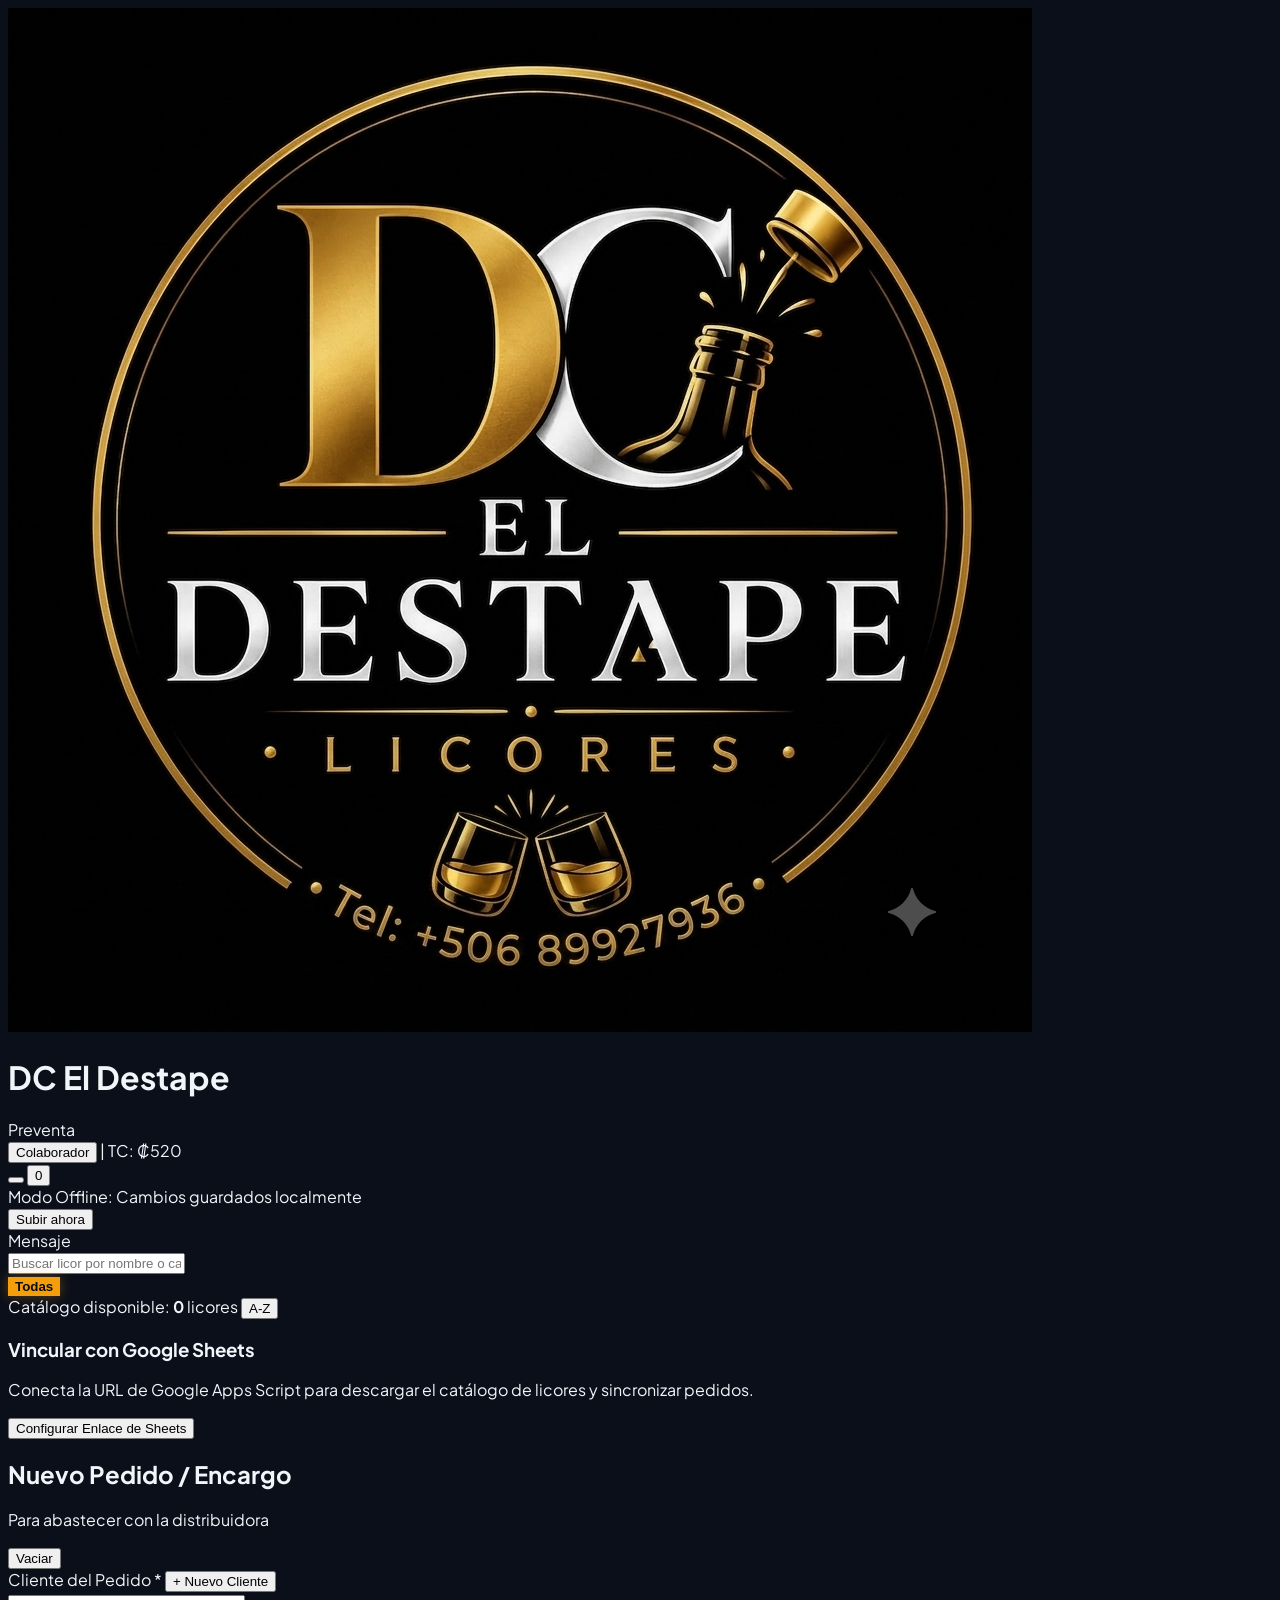
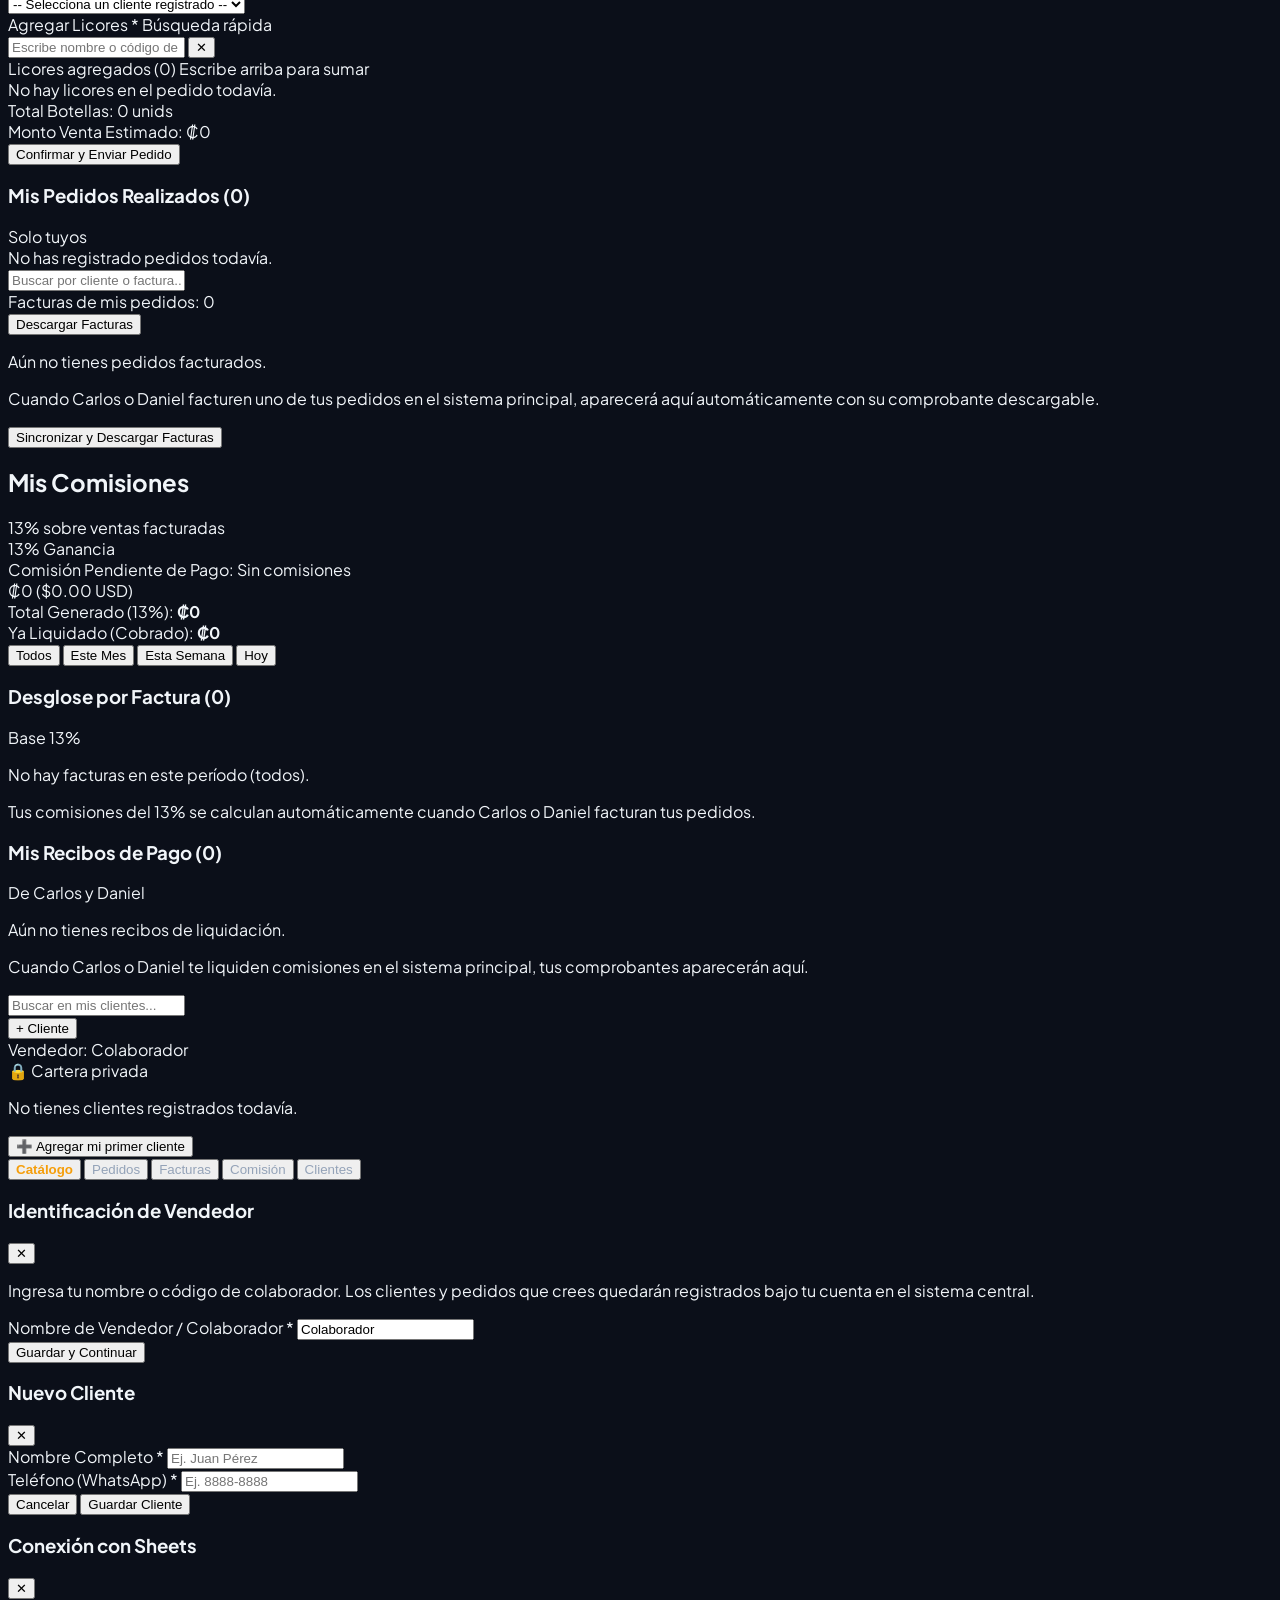
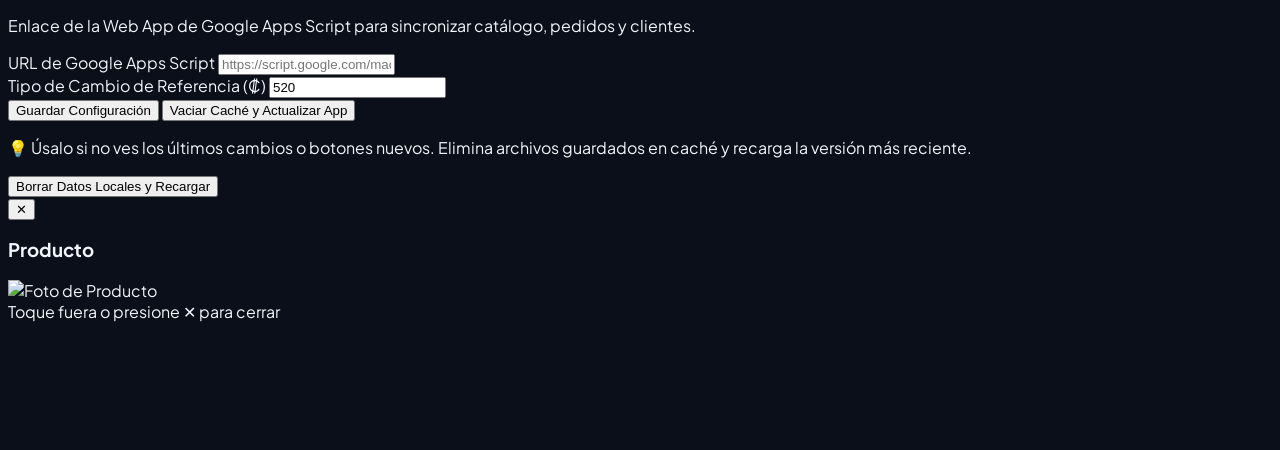
==== index.html @ 5d1a15fa "Add files via upload" ====
<!DOCTYPE html>
<html lang="es" class="min-h-screen bg-slate-950">
<head>
  <meta charset="UTF-8">
  <meta name="viewport" content="width=device-width, initial-scale=1.0, maximum-scale=1.0, user-scalable=no, viewport-fit=cover">
  <title>DC El Destape - Preventa y Pedidos</title>
  
  <meta name="theme-color" content="#0a0d14">
  <meta name="apple-mobile-web-app-capable" content="yes">
  <meta name="apple-mobile-web-app-status-bar-style" content="black-translucent">
  <meta name="apple-mobile-web-app-title" content="Preventa Destape">
  <link rel="icon" type="image/png" href="logo.png">
  <link rel="apple-touch-icon" href="logo.png">
  <link rel="manifest" href="manifest.json">

  <!-- Tailwind CSS & Fonts -->
  <script src="https://cdn.tailwindcss.com"></script>
  <script>
    tailwind.config = {
      darkMode: 'class',
      theme: {
        extend: {
          colors: {
            brand: {
              50: '#fffbeb',
              100: '#fef3c7',
              500: '#f59e0b',
              600: '#d97706',
              700: '#b45309',
              800: '#92400e',
              900: '#78350f'
            }
          }
        }
      }
    }
  </script>
  <link rel="preconnect" href="https://fonts.googleapis.com">
  <link rel="preconnect" href="https://fonts.gstatic.com" crossorigin>
  <link href="https://fonts.googleapis.com/css2?family=Plus+Jakarta+Sans:wght@400;500;600;700;800;900&family=IBM+Plex+Mono:wght@500;600;700&display=swap" rel="stylesheet">
  
  <!-- Lucide Icons -->
  <script src="https://cdn.jsdelivr.net/npm/lucide@0.344.0/dist/umd/lucide.min.js"></script>
  
  <link rel="stylesheet" href="styles.css?v=20260908_01">
</head>
<body class="min-h-screen font-['Plus_Jakarta_Sans'] text-slate-100 antialiased select-none overflow-x-hidden" style="padding-bottom: 120px !important;">

  <!-- TOP APP BAR -->
  <header class="sticky top-0 z-40 bg-slate-900/95 backdrop-blur-md border-b border-slate-800/90 px-4 py-2.5 flex items-center justify-between">
    <div class="flex items-center gap-2.5">
      <div class="w-10 h-10 rounded-full border border-amber-500/60 p-0.5 bg-black shadow-md shadow-amber-500/20 shrink-0 overflow-hidden">
        <img src="logo.png" alt="DC El Destape" class="w-full h-full object-cover rounded-full">
      </div>
      <div>
        <div class="flex items-center gap-1.5">
          <h1 class="text-xs font-black text-white leading-tight uppercase tracking-wider">DC El Destape</h1>
          <span class="text-[9px] font-black text-amber-300 bg-amber-950/80 border border-amber-500/40 px-1.5 py-0.2 rounded-md uppercase font-mono">Preventa</span>
        </div>
        <div class="flex items-center gap-2 mt-0.5">
          <button onclick="abrirModalVendedor()" id="btnHeaderVendedor" class="flex items-center gap-1.5 px-2 py-0.5 rounded-lg bg-amber-950/60 border border-amber-500/40 hover:border-amber-400 text-[11px] font-bold text-amber-300 active:scale-95 transition-all">
            <span class="w-1.5 h-1.5 rounded-full bg-emerald-400"></span>
            <span id="headerVendedorNombre">Mi Perfil</span>
            <i data-lucide="chevron-down" class="w-3 h-3 text-amber-400/80"></i>
          </button>
          <span class="text-[10px] text-slate-500 font-mono">| TC: ₡<span id="headerExchangeRate">520</span></span>
        </div>
      </div>
    </div>

    <!-- Actions: Config & Sync -->
    <div class="flex items-center gap-1.5">
      <button onclick="abrirModalConfig()" title="Configuración de Enlace Sheets" class="p-2 rounded-xl bg-slate-800 text-slate-300 hover:text-white active:scale-95 transition-all border border-slate-700/60">
        <i data-lucide="settings" class="w-4 h-4"></i>
      </button>
      <button id="btnSync" onclick="sincronizarConSheets(true)" title="Sincronizar Datos" class="relative p-2 rounded-xl bg-amber-600/20 text-amber-400 hover:bg-amber-600/30 active:scale-95 transition-all border border-amber-500/40">
        <i data-lucide="refresh-cw" class="w-4 h-4" id="syncIcon"></i>
        <span id="syncBadge" class="hidden absolute -top-1.5 -right-1.5 min-w-[18px] h-[18px] px-1 bg-amber-500 text-slate-950 font-black text-[10px] rounded-full shadow-lg flex items-center justify-center animate-pulse">0</span>
      </button>
    </div>
  </header>

  <!-- OFFLINE BANNER -->
  <div id="offlineSyncBanner" class="hidden max-w-md mx-auto px-3.5 py-1.5 mt-2 bg-amber-950/80 border border-amber-500/40 rounded-xl text-amber-200 text-xs font-bold flex items-center justify-between shadow-lg">
    <div class="flex items-center gap-2">
      <span class="w-2 h-2 rounded-full bg-amber-400 animate-ping"></span>
      <span>Modo Offline: Cambios guardados localmente</span>
    </div>
    <button onclick="sincronizarConSheets(true)" class="px-2 py-0.5 bg-amber-500 text-slate-950 text-[10px] font-black rounded-md hover:bg-amber-400 active:scale-95">
      Subir ahora
    </button>
  </div>

  <!-- TOAST -->
  <div id="toast" class="fixed top-16 left-1/2 -translate-x-1/2 z-50 transition-all duration-300 transform -translate-y-20 opacity-0 pointer-events-none max-w-[90vw] w-auto">
    <div class="px-4 py-3 rounded-2xl shadow-2xl flex items-center gap-3 text-sm font-medium border" id="toastBox">
      <i data-lucide="info" class="w-5 h-5 shrink-0" id="toastIcon"></i>
      <span id="toastMsg">Mensaje</span>
    </div>
  </div>

  <!-- MAIN CONTAINER -->
  <main class="max-w-md mx-auto p-4 pb-28 space-y-4">

    <!-- VIEW 1: PRODUCTOS -->
    <section id="viewProductos" class="space-y-3.5">
      <div class="relative">
        <i data-lucide="search" class="w-4 h-4 absolute left-3.5 top-1/2 -translate-y-1/2 text-slate-400"></i>
        <input type="text" id="searchProductos" oninput="filtrarProductos()" placeholder="Buscar licor por nombre o categoría..." 
          class="w-full pl-10 pr-4 py-2.5 bg-slate-900 border border-slate-700/80 rounded-2xl text-sm text-white placeholder-slate-400 focus:outline-none focus:border-amber-500 transition-all shadow-inner">
      </div>

      <div id="categoryPills" class="flex gap-1.5 overflow-x-auto pb-1 no-scrollbar text-xs font-medium">
        <button onclick="filtrarCategoria('Todas')" class="cat-pill active px-3.5 py-1.5 rounded-full shrink-0">Todas</button>
      </div>

      <div class="flex items-center justify-between text-xs text-slate-400 px-1 font-mono">
        <span>Catálogo disponible: <b id="prodCount" class="text-amber-400">0</b> licores</span>
        <button onclick="cambiarOrden()" class="flex items-center gap-1 hover:text-white font-medium text-[11px]">
          <i data-lucide="arrow-up-down" class="w-3.5 h-3.5 text-slate-400"></i>
          <span id="sortLabel">A-Z</span>
        </button>
      </div>

      <div id="productosList" class="space-y-2.5"></div>
    </section>

    <!-- VIEW 2: PEDIDOS -->
    <section id="viewPedidos" class="space-y-4 hidden">
      <div class="bg-gradient-to-br from-slate-900 via-slate-850 to-slate-900 border border-amber-500/40 rounded-3xl p-4 shadow-xl space-y-3.5">
        <div class="flex items-center justify-between border-b border-slate-800 pb-2.5">
          <div class="flex items-center gap-2">
            <div class="p-2 rounded-xl bg-amber-500/20 text-amber-400">
              <i data-lucide="shopping-bag" class="w-4 h-4"></i>
            </div>
            <div>
              <h2 class="text-xs font-bold text-white uppercase tracking-wider">Nuevo Pedido / Encargo</h2>
              <p class="text-[10px] text-slate-400">Para abastecer con la distribuidora</p>
            </div>
          </div>
          <button type="button" onclick="vaciarCarritoPedido()" class="text-[11px] text-rose-400 hover:text-rose-300 font-semibold">Vaciar</button>
        </div>

        <div class="space-y-1.5">
          <div class="flex items-center justify-between">
            <label class="block text-xs font-semibold text-slate-300">Cliente del Pedido *</label>
            <button type="button" onclick="cambiarVista('clientes'); abrirModalNuevoCliente();" class="text-[11px] font-bold text-amber-400 hover:text-amber-300 flex items-center gap-1 bg-amber-500/15 hover:bg-amber-500/25 border border-amber-500/40 px-2.5 py-1 rounded-xl active:scale-95 transition-all shadow-sm">
              <i data-lucide="user-plus" class="w-3.5 h-3.5"></i>
              <span>+ Nuevo Cliente</span>
            </button>
          </div>
          <select id="pedidoClienteSelect" onchange="onPedidoClienteChange()" class="w-full px-3 py-2.5 bg-slate-950 border border-slate-700 rounded-xl text-xs text-white focus:outline-none focus:border-amber-500">
            <option value="">-- Selecciona un cliente registrado --</option>
          </select>
        </div>

        <!-- Buscador dinámico de productos en Pedidos -->
        <div class="space-y-1.5 relative">
          <label class="block text-xs font-semibold text-slate-300 flex items-center justify-between">
            <span>Agregar Licores *</span>
            <span class="text-[10px] text-amber-400 font-normal">Búsqueda rápida</span>
          </label>
          <div class="relative">
            <i data-lucide="search" class="w-4 h-4 absolute left-3 top-1/2 -translate-y-1/2 text-slate-400"></i>
            <input type="text" id="pedidoBuscarProductoInput" oninput="buscarProductosParaPedido(this.value)" placeholder="Escribe nombre o código de licor..." autocomplete="off"
              class="w-full pl-9 pr-8 py-2 bg-slate-950 border border-slate-700 rounded-xl text-xs text-white placeholder-slate-500 focus:outline-none focus:border-amber-500 transition-all">
            <button type="button" onclick="limpiarBuscadorPedido()" id="btnLimpiarBuscadorPedido" class="hidden absolute right-2.5 top-1/2 -translate-y-1/2 text-slate-400 hover:text-white text-xs">✕</button>
          </div>
          <!-- Dropdown flotante con resultados dinámicos -->
          <div id="pedidoResultadosBusqueda" class="hidden absolute left-0 right-0 top-full mt-1 z-30 bg-slate-900 border border-amber-500/50 rounded-2xl max-h-56 overflow-y-auto shadow-2xl divide-y divide-slate-800"></div>
        </div>

        <div class="space-y-2">
          <div class="flex items-center justify-between text-xs font-bold text-slate-300">
            <span class="flex items-center gap-1">
              <i data-lucide="layers" class="w-3.5 h-3.5 text-amber-400"></i>
              Licores agregados (<span id="pedidoItemsCount">0</span>)
            </span>
            <span class="text-[10px] text-slate-400 font-normal">Escribe arriba para sumar</span>
          </div>

          <div id="pedidoItemsList" class="space-y-2 min-h-[50px] max-h-[220px] overflow-y-auto"></div>
        </div>

        <div class="p-3 bg-slate-950/80 rounded-2xl border border-slate-800 flex items-center justify-between font-mono">
          <div>
            <span class="text-[10px] text-slate-400 block font-sans">Total Botellas:</span>
            <span class="text-sm font-bold text-amber-300" id="pedidoTotalUnidades">0 unids</span>
          </div>
          <div class="text-right">
            <span class="text-[10px] text-slate-400 block font-sans">Monto Venta Estimado:</span>
            <span class="text-base font-black text-emerald-400" id="pedidoTotalCRC">₡0</span>
          </div>
        </div>

        <button onclick="guardarPedidoActual()" class="w-full py-3 bg-gradient-to-r from-amber-500 to-amber-600 hover:from-amber-400 hover:to-amber-500 text-slate-950 font-black rounded-2xl shadow-lg shadow-amber-500/20 active:scale-95 transition-all flex items-center justify-center gap-2 text-xs uppercase tracking-wider">
          <i data-lucide="check-circle" class="w-4 h-4"></i>
          <span>Confirmar y Enviar Pedido</span>
        </button>
      </div>

      <div class="bg-slate-900/80 border border-slate-800 rounded-3xl p-4 space-y-3 shadow-lg">
        <div class="flex items-center justify-between border-b border-slate-800 pb-2">
          <h3 class="text-xs font-bold text-white uppercase tracking-wider flex items-center gap-1.5">
            <i data-lucide="clipboard-list" class="w-4 h-4 text-amber-400"></i>
            <span>Mis Pedidos Realizados (<span id="misPedidosCount">0</span>)</span>
          </h3>
          <span class="text-[10px] text-slate-500 font-mono">Solo tuyos</span>
        </div>

        <div id="misPedidosList" class="space-y-2.5 max-h-[360px] overflow-y-auto"></div>
      </div>
    </section>

    <!-- VIEW 3: FACTURAS / VENTAS CONCRETADAS -->
    <section id="viewFacturas" class="space-y-3.5 hidden">
      <div class="relative">
        <i data-lucide="search" class="w-4 h-4 absolute left-3.5 top-1/2 -translate-y-1/2 text-slate-400"></i>
        <input type="text" id="searchFacturas" oninput="filtrarFacturas()" placeholder="Buscar por cliente o factura..." 
          class="w-full pl-10 pr-4 py-2.5 bg-slate-900 border border-slate-700/80 rounded-2xl text-sm text-white placeholder-slate-400 focus:outline-none focus:border-amber-500 transition-all shadow-inner">
      </div>

      <div class="p-2.5 bg-slate-900/90 border border-slate-800 rounded-2xl flex items-center justify-between text-xs">
        <div class="flex items-center gap-2">
          <span class="w-2 h-2 rounded-full bg-emerald-400"></span>
          <span class="text-slate-400">Facturas de mis pedidos:</span>
          <span id="facturasCountBadge" class="font-bold text-amber-300 font-mono">0</span>
        </div>
        <button onclick="sincronizarConSheets(true)" title="Descargar facturas recientes desde Google Sheets" class="px-2.5 py-1 bg-amber-500/20 hover:bg-amber-500/30 border border-amber-500/40 text-amber-300 font-bold rounded-lg text-[11px] active:scale-95 transition-all flex items-center gap-1">
          <i data-lucide="refresh-cw" class="w-3 h-3"></i>
          <span>Descargar Facturas</span>
        </button>
      </div>

      <div id="misFacturasList" class="space-y-2.5"></div>
    </section>

    <!-- VIEW 4: COMISIONES (13%) -->
    <section id="viewComision" class="space-y-3.5 hidden">
      <!-- Tarjeta Principal de Comisión Acumulada -->
      <div class="bg-gradient-to-br from-emerald-950/70 via-slate-900 to-slate-950 border border-emerald-500/40 rounded-3xl p-4 shadow-xl space-y-3">
        <div class="flex items-center justify-between border-b border-emerald-500/20 pb-2.5">
          <div class="flex items-center gap-2">
            <div class="p-2 rounded-xl bg-emerald-500/20 text-emerald-300">
              <i data-lucide="badge-percent" class="w-5 h-5"></i>
            </div>
            <div>
              <h2 class="text-xs font-bold text-white uppercase tracking-wider">Mis Comisiones</h2>
              <span class="text-[10px] text-emerald-400/90 font-mono">13% sobre ventas facturadas</span>
            </div>
          </div>
          <span class="text-[10px] font-mono font-bold px-2 py-0.5 rounded-full bg-emerald-900/60 border border-emerald-500/30 text-emerald-300">
            13% Ganancia
          </span>
        </div>

        <div class="p-3.5 bg-slate-950/80 rounded-2xl border border-emerald-500/30 font-mono space-y-1.5">
          <div class="flex items-center justify-between">
            <span class="text-[10px] text-slate-400 block font-sans uppercase font-bold">Comisión Pendiente de Pago:</span>
            <span id="comisionStatusBadge" class="text-[9.5px] px-2 py-0.5 rounded-full font-bold bg-amber-950/80 text-amber-300 border border-amber-500/40">⏳ Pendiente</span>
          </div>
          <div class="flex items-baseline gap-2">
            <span class="text-2xl font-black text-amber-400" id="comisionTotalCRC">₡0</span>
            <span class="text-xs text-slate-400" id="comisionTotalUSD">($0.00 USD)</span>
          </div>
          <div class="pt-2 border-t border-slate-800/80 grid grid-cols-2 gap-2 text-[11px] text-slate-300">
            <div>
              <span class="text-[10px] text-slate-400 block font-sans">Total Generado (13%):</span>
              <b class="text-white" id="comisionVentasCRC">₡0</b>
            </div>
            <div class="text-right">
              <span class="text-[10px] text-slate-400 block font-sans">Ya Liquidado (Cobrado):</span>
              <b class="text-emerald-400" id="comisionLiquidadaCRC">₡0</b>
            </div>
          </div>
        </div>

        <!-- Filtros de Período -->
        <div class="flex gap-1.5 overflow-x-auto pb-0.5 no-scrollbar text-xs font-medium font-mono">
          <button onclick="filtrarPeriodoComision('todos')" id="btnPeriodo-todos" class="px-3 py-1.5 rounded-xl bg-emerald-500 text-slate-950 font-bold text-[11px] transition-all">Todos</button>
          <button onclick="filtrarPeriodoComision('mes')" id="btnPeriodo-mes" class="px-3 py-1.5 rounded-xl bg-slate-800 hover:bg-slate-700 text-slate-300 font-medium text-[11px] transition-all">Este Mes</button>
          <button onclick="filtrarPeriodoComision('semana')" id="btnPeriodo-semana" class="px-3 py-1.5 rounded-xl bg-slate-800 hover:bg-slate-700 text-slate-300 font-medium text-[11px] transition-all">Esta Semana</button>
          <button onclick="filtrarPeriodoComision('hoy')" id="btnPeriodo-hoy" class="px-3 py-1.5 rounded-xl bg-slate-800 hover:bg-slate-700 text-slate-300 font-medium text-[11px] transition-all">Hoy</button>
        </div>
      </div>

      <!-- Detalle por Venta -->
      <div class="bg-slate-900/80 border border-slate-800 rounded-3xl p-4 space-y-3 shadow-lg">
        <div class="flex items-center justify-between border-b border-slate-800 pb-2">
          <h3 class="text-xs font-bold text-white uppercase tracking-wider flex items-center gap-1.5">
            <i data-lucide="coins" class="w-4 h-4 text-emerald-400"></i>
            <span>Desglose por Factura (<span id="comisionFacturasCount">0</span>)</span>
          </h3>
          <span class="text-[10px] text-slate-500 font-mono">Base 13%</span>
        </div>

        <div id="comisionDesgloseList" class="space-y-2.5 max-h-[380px] overflow-y-auto"></div>
      </div>

      <!-- Mis Recibos de Liquidación (Pagos Recibidos) -->
      <div class="bg-slate-900/80 border border-slate-800 rounded-3xl p-4 space-y-3 shadow-lg">
        <div class="flex items-center justify-between border-b border-slate-800 pb-2">
          <h3 class="text-xs font-bold text-white uppercase tracking-wider flex items-center gap-1.5">
            <i data-lucide="receipt" class="w-4 h-4 text-emerald-400"></i>
            <span>Mis Recibos de Pago (<span id="comisionRecibosCount">0</span>)</span>
          </h3>
          <span class="text-[10px] text-slate-500 font-mono">De Carlos y Daniel</span>
        </div>

        <div id="comisionRecibosList" class="space-y-2.5 max-h-[320px] overflow-y-auto"></div>
      </div>
    </section>

    <!-- VIEW 5: CLIENTES -->
    <section id="viewClientes" class="space-y-3.5 hidden">
      <div class="flex items-center gap-2">
        <div class="relative flex-1">
          <i data-lucide="search" class="w-4 h-4 absolute left-3.5 top-1/2 -translate-y-1/2 text-slate-400"></i>
          <input type="text" id="searchClientes" oninput="filtrarClientes()" placeholder="Buscar en mis clientes..." 
            class="w-full pl-10 pr-4 py-2.5 bg-slate-900 border border-slate-700/80 rounded-2xl text-sm text-white placeholder-slate-400 focus:outline-none focus:border-amber-500 transition-all shadow-inner">
        </div>
        <button onclick="abrirModalNuevoCliente()" class="px-3.5 py-2.5 bg-amber-600 hover:bg-amber-500 active:scale-95 text-slate-950 rounded-2xl font-bold text-xs flex items-center gap-1.5 shadow-lg shadow-amber-500/20 transition-all shrink-0">
          <i data-lucide="user-plus" class="w-4 h-4"></i>
          <span>+ Cliente</span>
        </button>
      </div>

      <div class="p-2.5 bg-slate-900/90 border border-slate-800 rounded-2xl flex items-center justify-between text-xs">
        <div class="flex items-center gap-2">
          <span class="w-2 h-2 rounded-full bg-emerald-400"></span>
          <span class="text-slate-400">Vendedor:</span>
          <span id="clientesVendedorBadge" class="font-bold text-amber-300 font-mono">Mi Perfil</span>
        </div>
        <span class="text-[10px] text-slate-500 font-mono">🔒 Cartera privada</span>
      </div>

      <div id="misClientesList" class="space-y-2.5"></div>
    </section>

  </main>

  <!-- BOTTOM NAVIGATION BAR -->
  <nav class="fixed bottom-0 left-0 right-0 z-40 bg-slate-900/95 backdrop-blur-md border-t border-slate-800/90 max-w-md mx-auto px-2 py-2">
    <div class="grid grid-cols-5 gap-0.5 text-[10px] font-bold font-mono">
      <button onclick="cambiarVista('productos')" id="navTab-productos" class="nav-item active flex flex-col items-center justify-center py-1.5 rounded-xl transition-all">
        <i data-lucide="wine" class="w-4 h-4 mb-0.5"></i>
        <span>Catálogo</span>
      </button>

      <button onclick="cambiarVista('pedidos')" id="navTab-pedidos" class="nav-item flex flex-col items-center justify-center py-1.5 rounded-xl transition-all relative">
        <i data-lucide="shopping-bag" class="w-4 h-4 mb-0.5"></i>
        <span>Pedidos</span>
        <span id="navPedidosBadge" class="hidden absolute top-1 right-2 w-2 h-2 rounded-full bg-amber-400 animate-pulse"></span>
      </button>

      <button onclick="cambiarVista('facturas')" id="navTab-facturas" class="nav-item flex flex-col items-center justify-center py-1.5 rounded-xl transition-all">
        <i data-lucide="receipt" class="w-4 h-4 mb-0.5"></i>
        <span>Facturas</span>
      </button>

      <button onclick="cambiarVista('comision')" id="navTab-comision" class="nav-item flex flex-col items-center justify-center py-1.5 rounded-xl transition-all">
        <i data-lucide="badge-percent" class="w-4 h-4 mb-0.5"></i>
        <span>Comisión</span>
      </button>

      <button onclick="cambiarVista('clientes')" id="navTab-clientes" class="nav-item flex flex-col items-center justify-center py-1.5 rounded-xl transition-all">
        <i data-lucide="users" class="w-4 h-4 mb-0.5"></i>
        <span>Clientes</span>
      </button>
    </div>
  </nav>

  <!-- MODAL: VENDEDOR -->
  <div id="modalVendedor" class="fixed inset-0 z-50 bg-slate-950/80 backdrop-blur-sm hidden items-center justify-center p-4">
    <div class="bg-slate-900 border border-amber-500/40 rounded-3xl p-5 w-full max-w-sm space-y-4 shadow-2xl">
      <div class="flex items-center justify-between border-b border-slate-800 pb-2.5">
        <div class="flex items-center gap-2">
          <i data-lucide="user-check" class="w-5 h-5 text-amber-400"></i>
          <h3 class="text-sm font-bold text-white uppercase tracking-wider">Identificación de Vendedor</h3>
        </div>
        <button onclick="cerrarModalVendedor()" id="btnCerrarModalVendedor" class="text-slate-400 hover:text-white text-sm font-bold">✕</button>
      </div>

      <p class="text-xs text-slate-300 leading-relaxed">
        Ingresa tu nombre o código de colaborador. Los clientes y pedidos que crees quedarán registrados bajo tu cuenta en el sistema central.
      </p>

      <div class="space-y-1">
        <label class="block text-xs font-semibold text-slate-400">Nombre de Vendedor / Colaborador *</label>
        <input type="text" id="inputNombreVendedor" placeholder="Ej: Vendedor Norte / María" 
          class="w-full px-3 py-2.5 bg-slate-950 border border-slate-700 rounded-xl text-sm text-white focus:outline-none focus:border-amber-500">
      </div>

      <button onclick="guardarNombreVendedor()" class="w-full py-3 bg-amber-500 hover:bg-amber-400 text-slate-950 font-black rounded-xl text-xs uppercase tracking-wider active:scale-95 transition-all shadow-md">
        Guardar y Continuar
      </button>
    </div>
  </div>

  <!-- MODAL: CLIENTE -->
  <div id="modalCliente" class="fixed inset-0 z-50 bg-slate-950/80 backdrop-blur-sm hidden items-center justify-center p-4">
    <div class="bg-slate-900 border border-amber-500/40 rounded-3xl p-5 w-full max-w-sm space-y-4 shadow-2xl">
      <div class="flex items-center justify-between border-b border-slate-800 pb-2.5">
        <div class="flex items-center gap-2">
          <i data-lucide="user-plus" class="w-5 h-5 text-amber-400"></i>
          <h3 class="text-sm font-bold text-white uppercase tracking-wider" id="modalClienteTitulo">Nuevo Cliente</h3>
        </div>
        <button onclick="cerrarModalCliente()" class="text-slate-400 hover:text-white text-sm font-bold">✕</button>
      </div>

      <input type="hidden" id="modalClienteId">

      <div class="space-y-3 text-xs">
        <div>
          <label class="block font-semibold text-slate-300 mb-1">Nombre Completo *</label>
          <input type="text" id="modalClienteNombre" placeholder="Ej. Juan Pérez" 
            class="w-full px-3 py-2.5 bg-slate-950 border border-slate-700 rounded-xl text-white text-xs focus:outline-none focus:border-amber-500">
        </div>

        <div>
          <label class="block font-semibold text-slate-300 mb-1">Teléfono (WhatsApp) *</label>
          <input type="tel" id="modalClienteTelefono" placeholder="Ej. 8888-8888" 
            class="w-full px-3 py-2.5 bg-slate-950 border border-slate-700 rounded-xl text-white font-mono text-xs focus:outline-none focus:border-amber-500">
        </div>
      </div>

      <div class="pt-2 flex items-center gap-2">
        <button onclick="cerrarModalCliente()" class="flex-1 py-2.5 bg-slate-800 hover:bg-slate-700 text-slate-300 font-bold rounded-xl text-xs active:scale-95 transition-all">
          Cancelar
        </button>
        <button onclick="guardarClienteForm()" class="flex-1 py-2.5 bg-amber-500 hover:bg-amber-400 text-slate-950 font-black rounded-xl text-xs active:scale-95 transition-all shadow-md">
          Guardar Cliente
        </button>
      </div>
    </div>
  </div>

  <!-- MODAL: CONFIGURACIÓN SHEETS -->
  <div id="modalConfig" class="fixed inset-0 z-50 bg-slate-950/80 backdrop-blur-sm hidden items-center justify-center p-4">
    <div class="bg-slate-900 border border-amber-500/40 rounded-3xl p-5 w-full max-w-sm space-y-4 shadow-2xl">
      <div class="flex items-center justify-between border-b border-slate-800 pb-2.5">
        <div class="flex items-center gap-2">
          <i data-lucide="link-2" class="w-5 h-5 text-amber-400"></i>
          <h3 class="text-sm font-bold text-white uppercase tracking-wider">Conexión con Sheets</h3>
        </div>
        <button onclick="cerrarModalConfig()" class="text-slate-400 hover:text-white text-sm font-bold">✕</button>
      </div>

      <p class="text-xs text-slate-300 leading-relaxed">
        Enlace de la Web App de Google Apps Script para sincronizar catálogo, pedidos y clientes.
      </p>

      <div class="space-y-3 text-xs">
        <div>
          <label class="block font-semibold text-slate-400 mb-1">URL de Google Apps Script</label>
          <input type="text" id="configSheetsUrl" placeholder="https://script.google.com/macros/s/.../exec" 
            class="w-full px-3 py-2 bg-slate-950 border border-slate-700 rounded-xl text-white font-mono text-[11px] focus:outline-none focus:border-amber-500">
        </div>

        <div>
          <label class="block font-semibold text-slate-400 mb-1">Tipo de Cambio de Referencia (₡)</label>
          <input type="number" id="configTipoCambio" value="520" 
            class="w-full px-3 py-2 bg-slate-950 border border-slate-700 rounded-xl text-white font-mono text-xs focus:outline-none focus:border-amber-500">
        </div>
      </div>

      <div class="space-y-2 pt-1 border-t border-slate-800">
        <button onclick="guardarConfiguracionForm()" class="w-full py-3 bg-amber-500 hover:bg-amber-400 text-slate-950 font-black rounded-xl text-xs uppercase tracking-wider active:scale-95 transition-all shadow-md">
          Guardar Configuración
        </button>

        <!-- Botón Especial: Vaciar Caché y Actualizar App -->
        <button onclick="forzarActualizacionApp()" class="w-full py-2.5 bg-gradient-to-r from-cyan-600 to-blue-600 hover:from-cyan-500 hover:to-blue-500 text-white font-bold rounded-xl shadow-lg shadow-cyan-600/25 active:scale-95 transition-all flex items-center justify-center gap-2 text-xs">
          <i data-lucide="refresh-cw" class="w-4 h-4"></i>
          <span>Vaciar Caché y Actualizar App</span>
        </button>
        <p class="text-[10px] text-slate-400 leading-tight text-center">
          💡 Úsalo si no ves los últimos cambios o botones nuevos. Elimina archivos guardados en caché y recarga la versión más reciente.
        </p>

        <!-- Botón Borrar Local -->
        <button onclick="limpiarCacheLocal()" class="w-full py-2 bg-rose-950/40 hover:bg-rose-900/50 border border-rose-800/50 text-rose-300 rounded-xl font-semibold active:scale-95 transition-all flex items-center justify-center gap-1.5 text-xs">
          <i data-lucide="trash-2" class="w-3.5 h-3.5"></i>
          <span>Borrar Datos Locales y Recargar</span>
        </button>
      </div>
    </div>
  </div>

  <!-- MODAL: Ver Foto Completa / Lightbox de Producto -->
  <div id="modalFotoCompleta" class="fixed inset-0 z-50 bg-slate-950/90 backdrop-blur-md hidden flex flex-col items-center justify-center p-4 transition-all duration-300 opacity-0 pointer-events-none">
    <div class="relative max-w-sm w-full bg-slate-900 border border-slate-800 rounded-3xl p-4 shadow-2xl flex flex-col items-center overflow-hidden">
      <!-- Botón Cerrar -->
      <button onclick="cerrarFotoCompleta()" class="absolute top-3 right-3 z-10 w-9 h-9 rounded-full bg-slate-800/90 text-slate-300 hover:text-white hover:bg-slate-700 flex items-center justify-center text-sm shadow-md transition-all active:scale-90">
        ✕
      </button>
      
      <!-- Título de Producto -->
      <h3 id="modalFotoTitulo" class="text-sm font-bold text-white text-center mb-3 pr-8 pl-2 line-clamp-2 leading-tight">
        Producto
      </h3>

      <!-- Contenedor Imagen -->
      <div class="w-full h-80 sm:h-96 rounded-2xl bg-slate-950/70 border border-slate-800 flex items-center justify-center p-2 overflow-hidden">
        <img id="modalFotoImg" src="" alt="Foto de Producto" class="max-w-full max-h-full object-contain rounded-xl drop-shadow-lg transition-transform duration-300 hover:scale-105">
      </div>

      <div class="mt-3 text-center">
        <span class="text-[11px] text-slate-400 font-medium">Toque fuera o presione ✕ para cerrar</span>
      </div>
    </div>
  </div>

  <script src="app.js?v=20260911_02"></script>
</body>
</html>
---- styles.css ----
﻿/* Custom Styles for Preventa App */
body {
  background-color: #0b0f19;
  font-family: 'Plus Jakarta Sans', sans-serif;
  color: #f1f5f9;
  -webkit-tap-highlight-color: transparent;
}

.no-scrollbar::-webkit-scrollbar {
  display: none;
}
.no-scrollbar {
  -ms-overflow-style: none;
  scrollbar-width: none;
}

.nav-item {
  color: #94a3b8;
  transition: all 0.2s ease;
}
.nav-item.active {
  color: #f59e0b;
  font-weight: 700;
}
.nav-item.active i {
  color: #f59e0b;
  transform: scale(1.1);
}

.cat-pill {
  background: rgba(30, 41, 59, 0.8);
  border: 1px solid rgba(71, 85, 105, 0.5);
  color: #cbd5e1;
  transition: all 0.2s ease;
}
.cat-pill.active {
  background: #f59e0b;
  border-color: #f59e0b;
  color: #090d16;
  font-weight: 800;
  box-shadow: 0 0 12px rgba(245, 158, 11, 0.35);
}

.glass-card {
  background: linear-gradient(135deg, rgba(30, 41, 59, 0.75) 0%, rgba(15, 23, 42, 0.9) 100%);
  border: 1px solid rgba(245, 158, 11, 0.2);
  backdrop-filter: blur(12px);
}
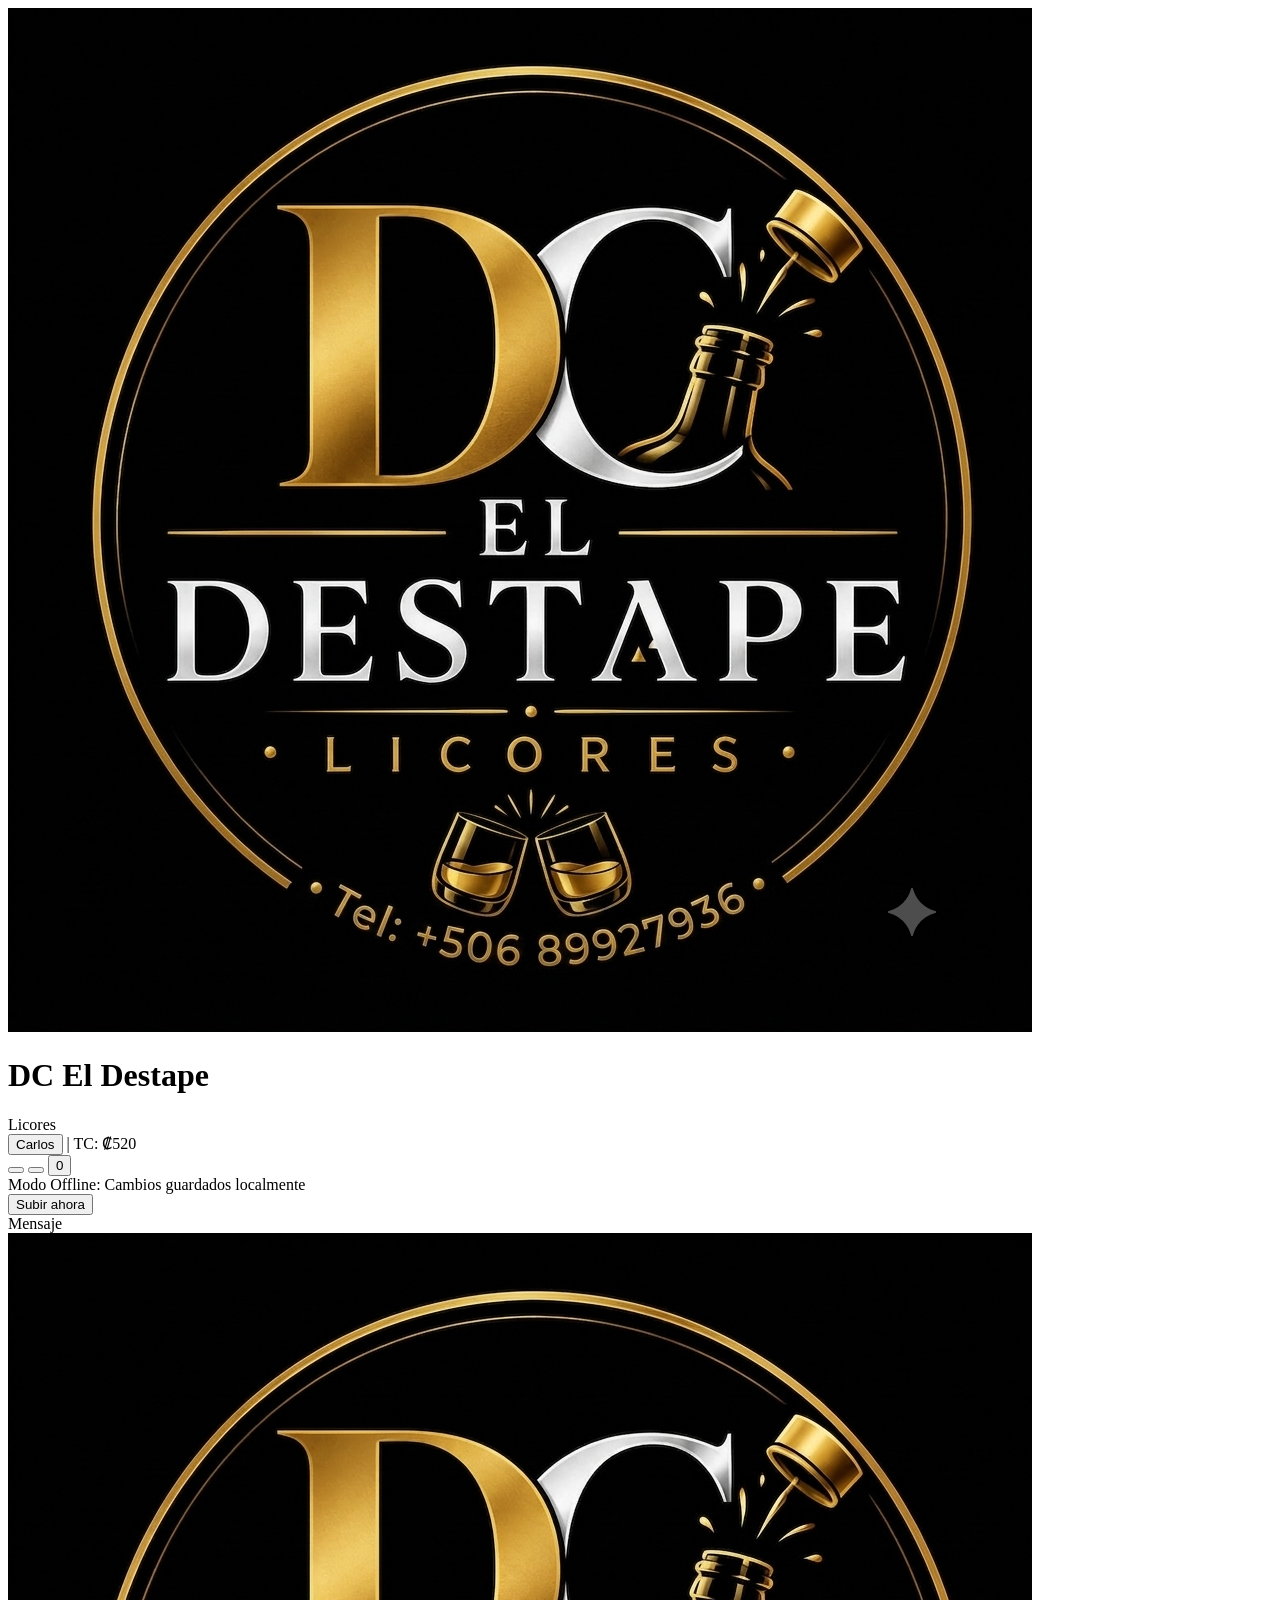
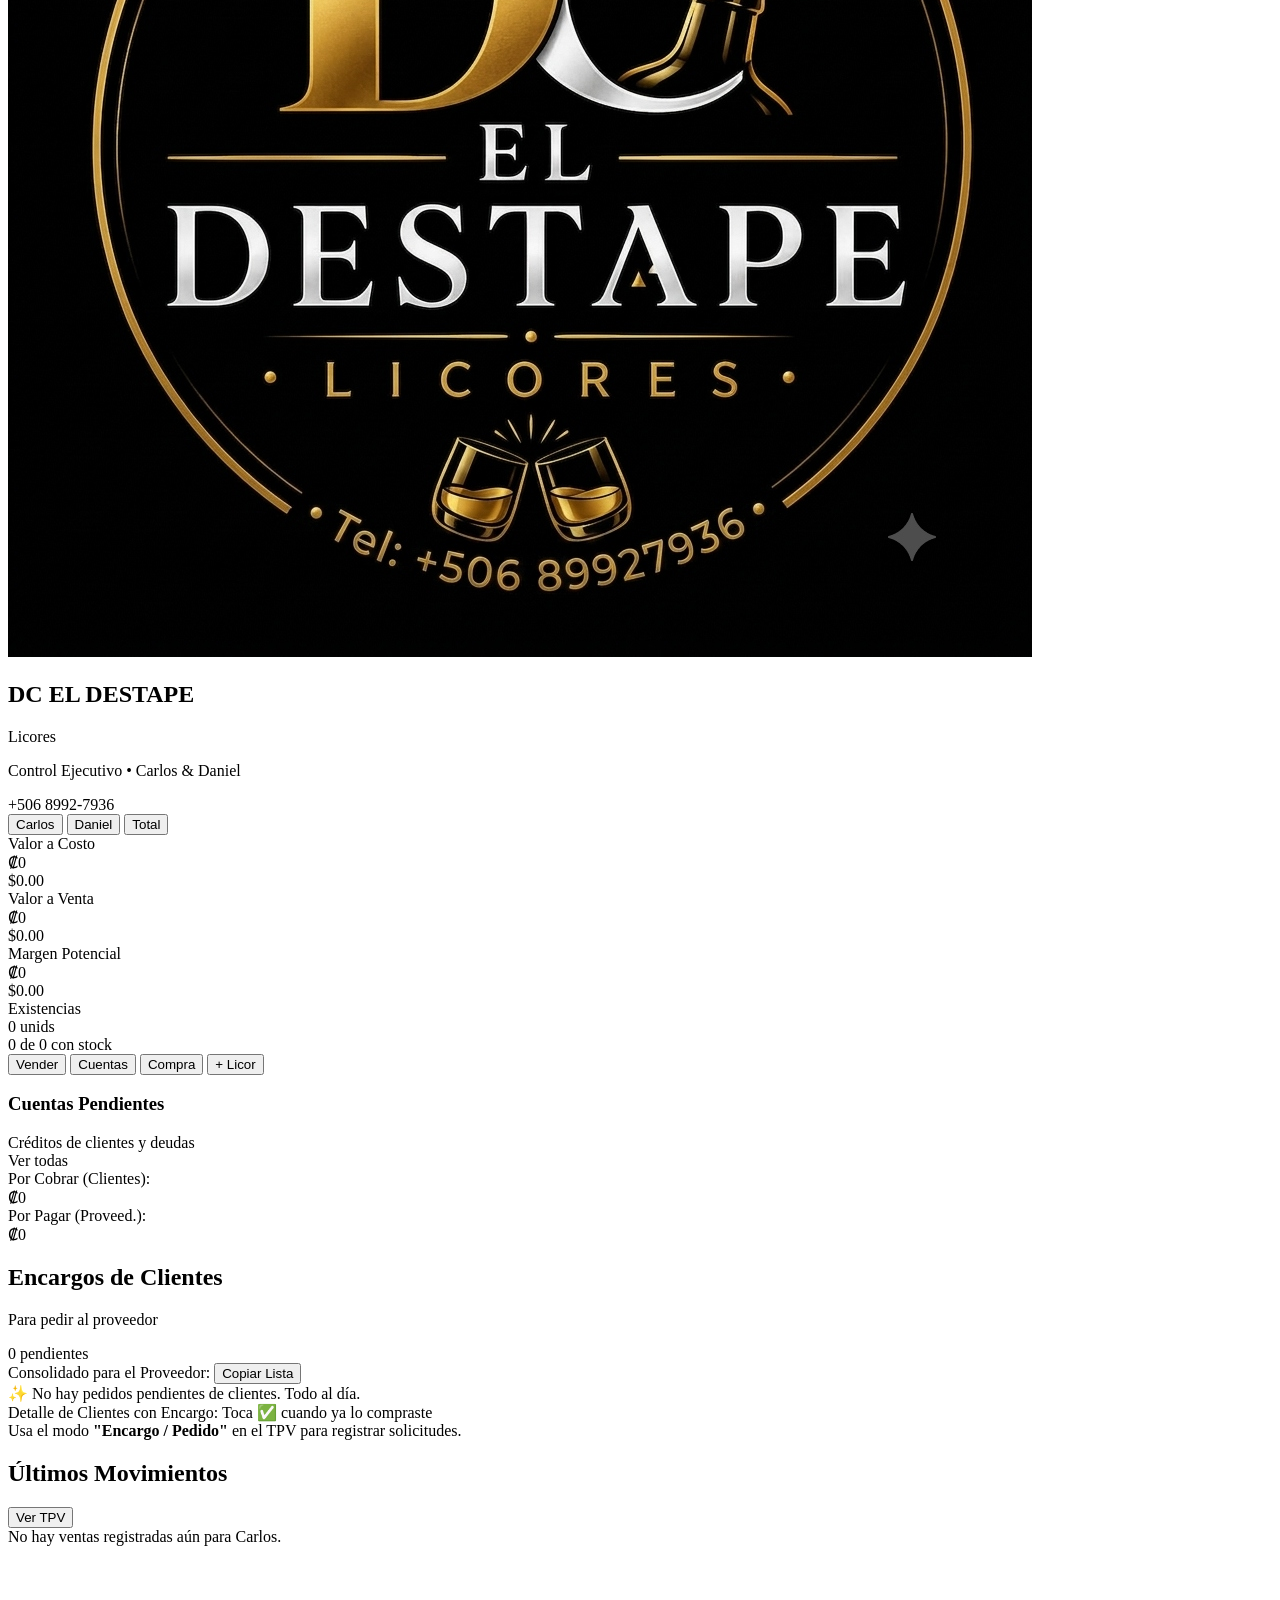
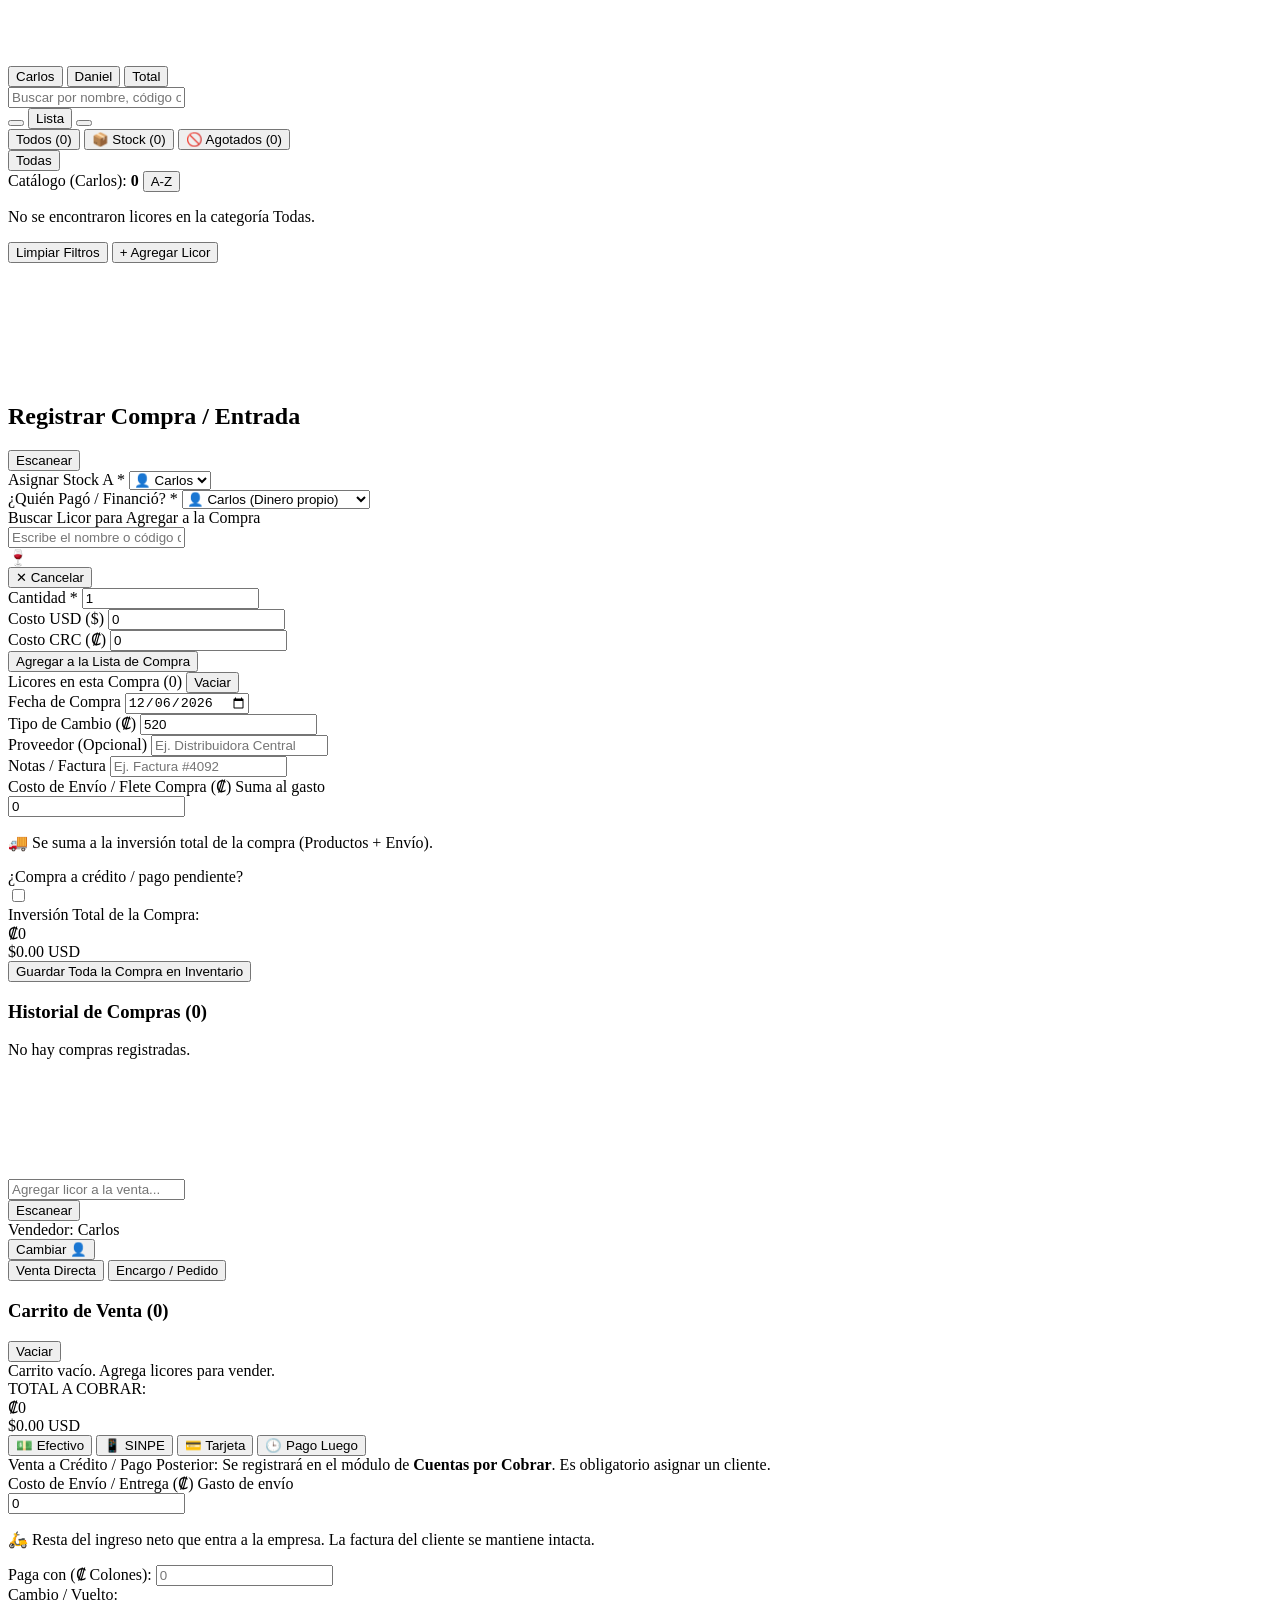
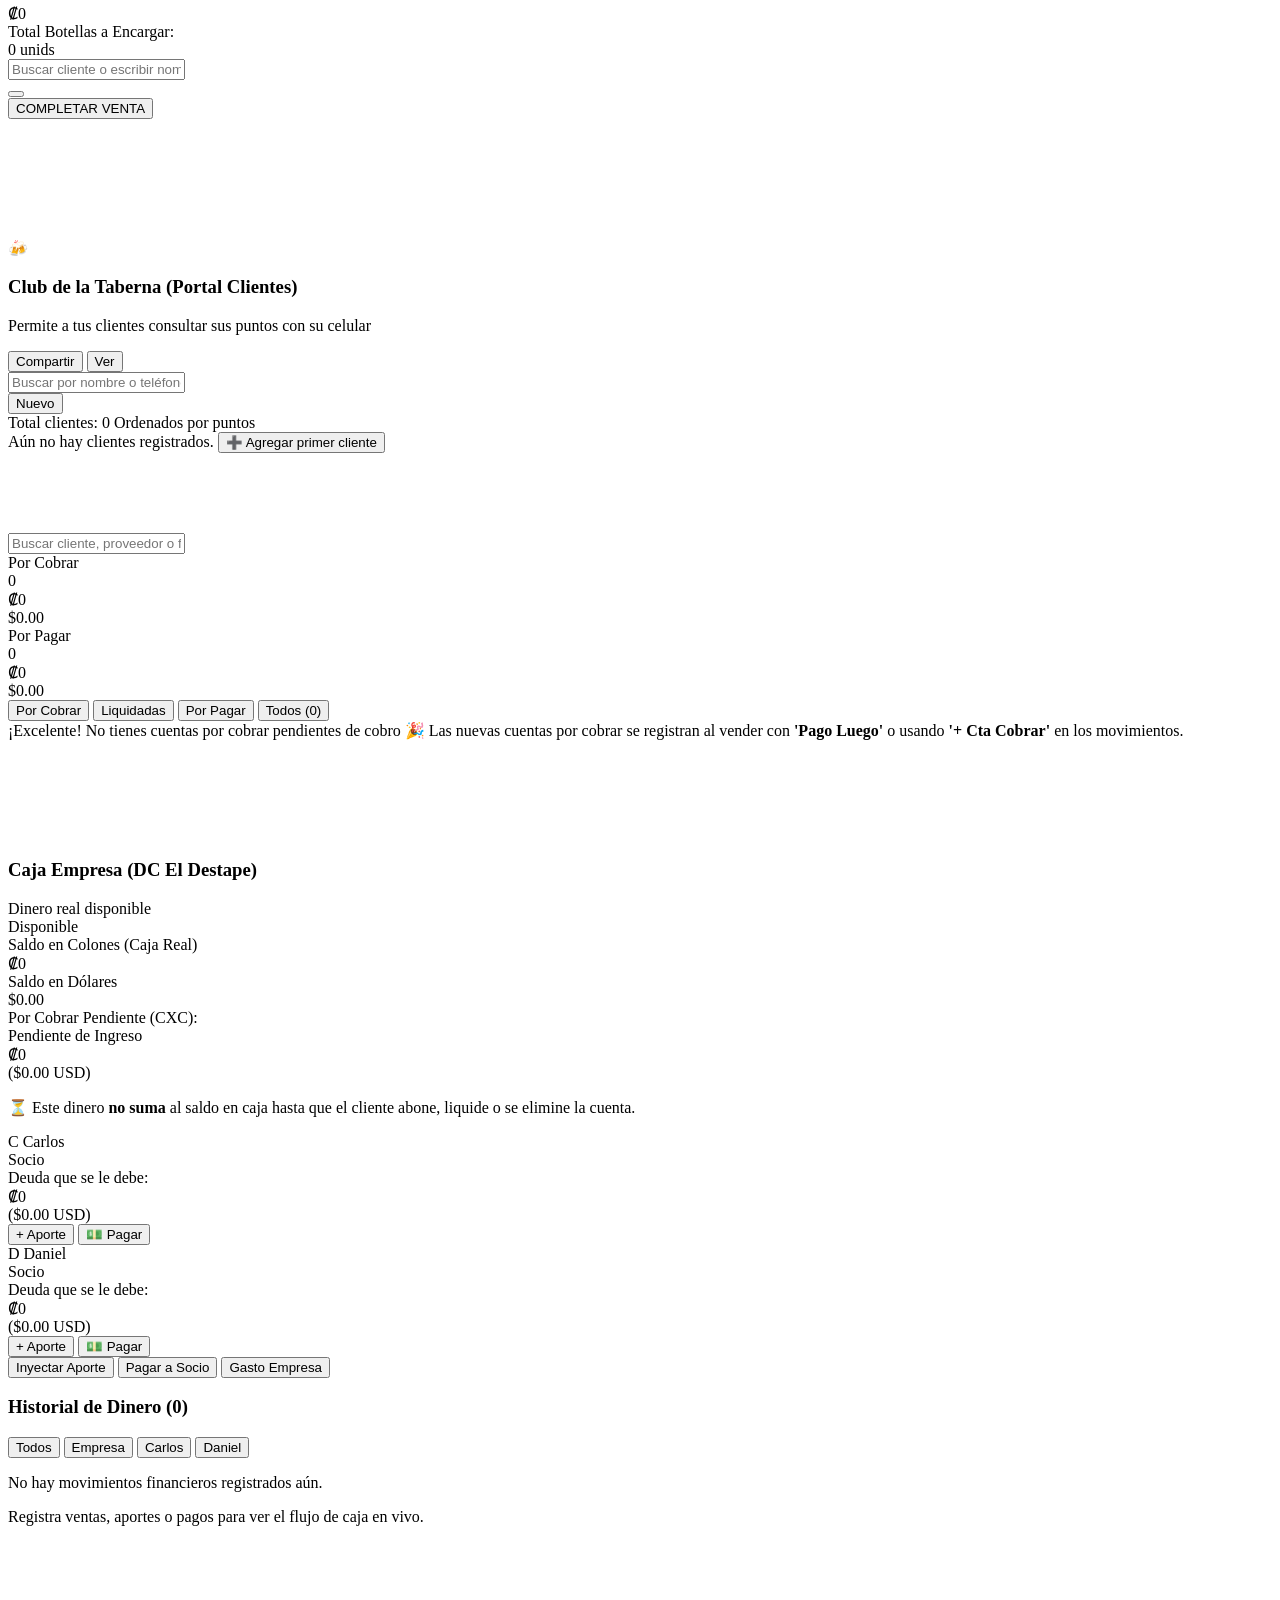
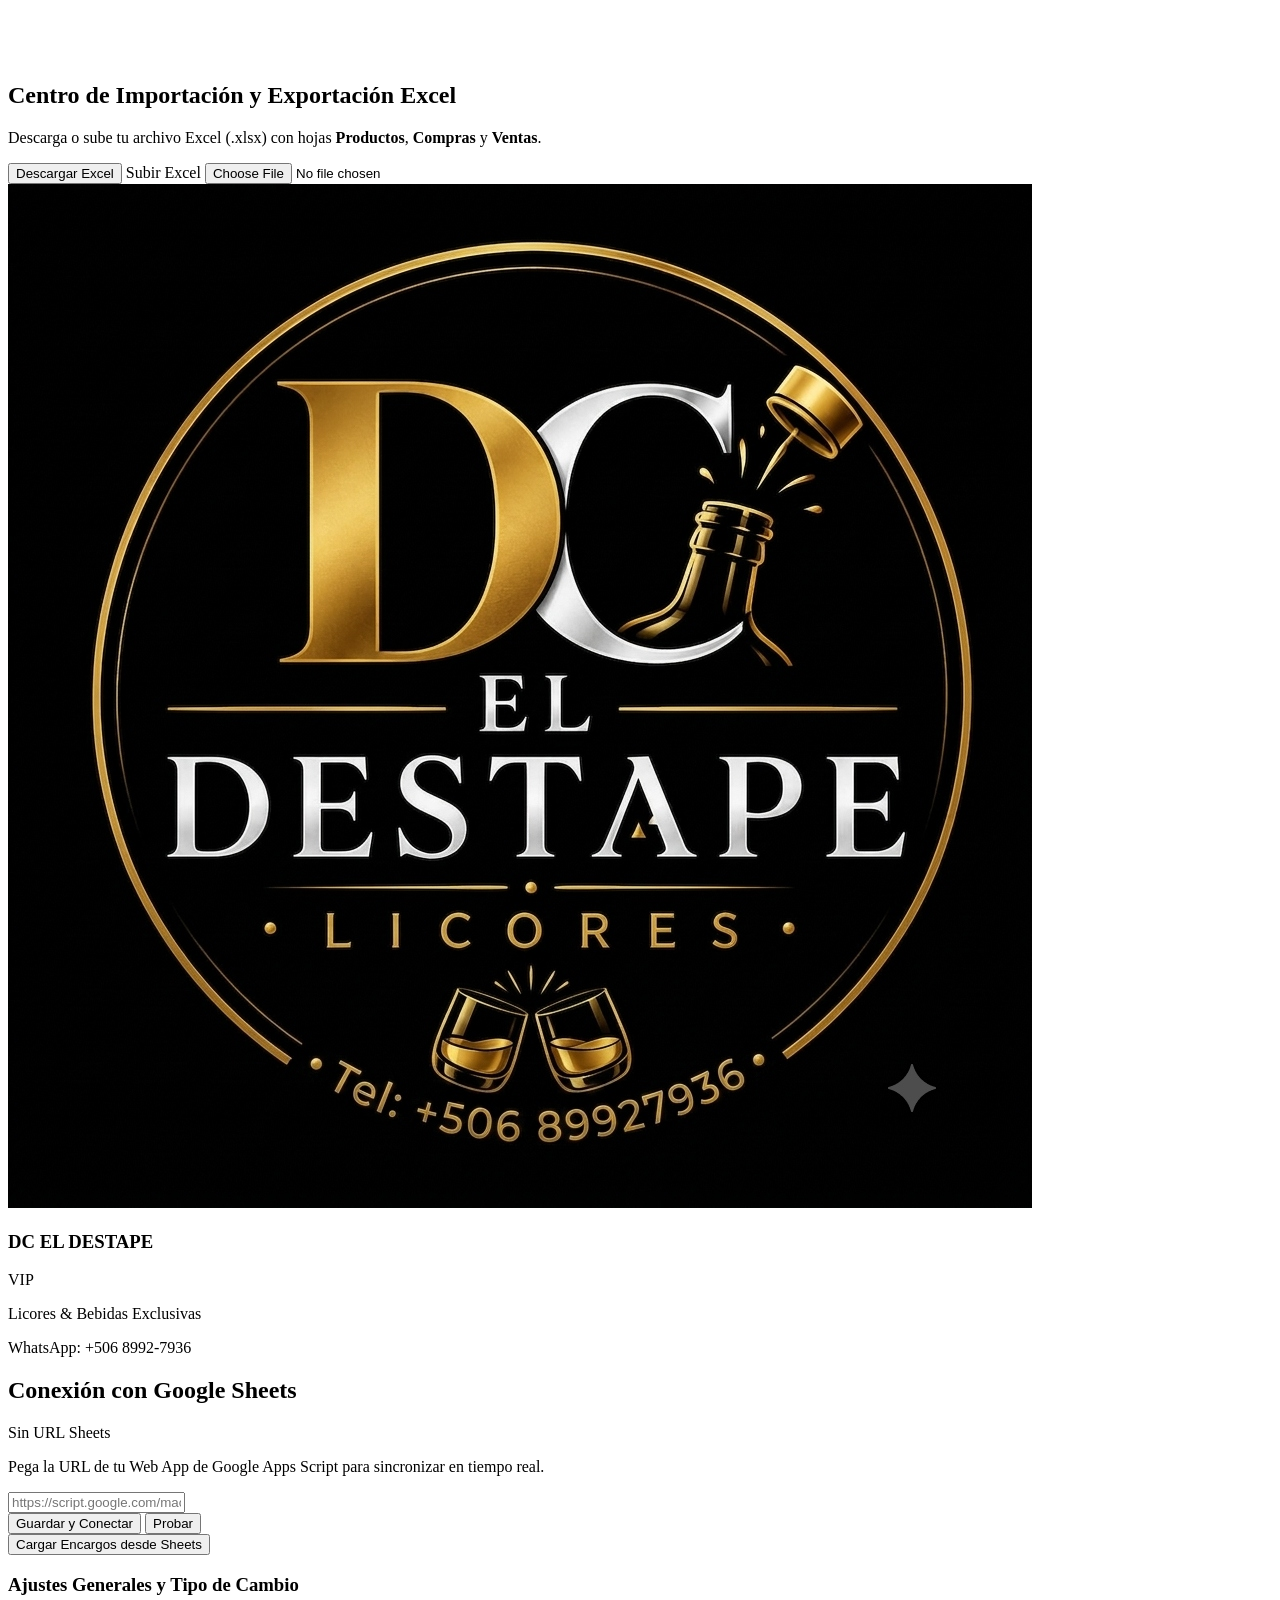
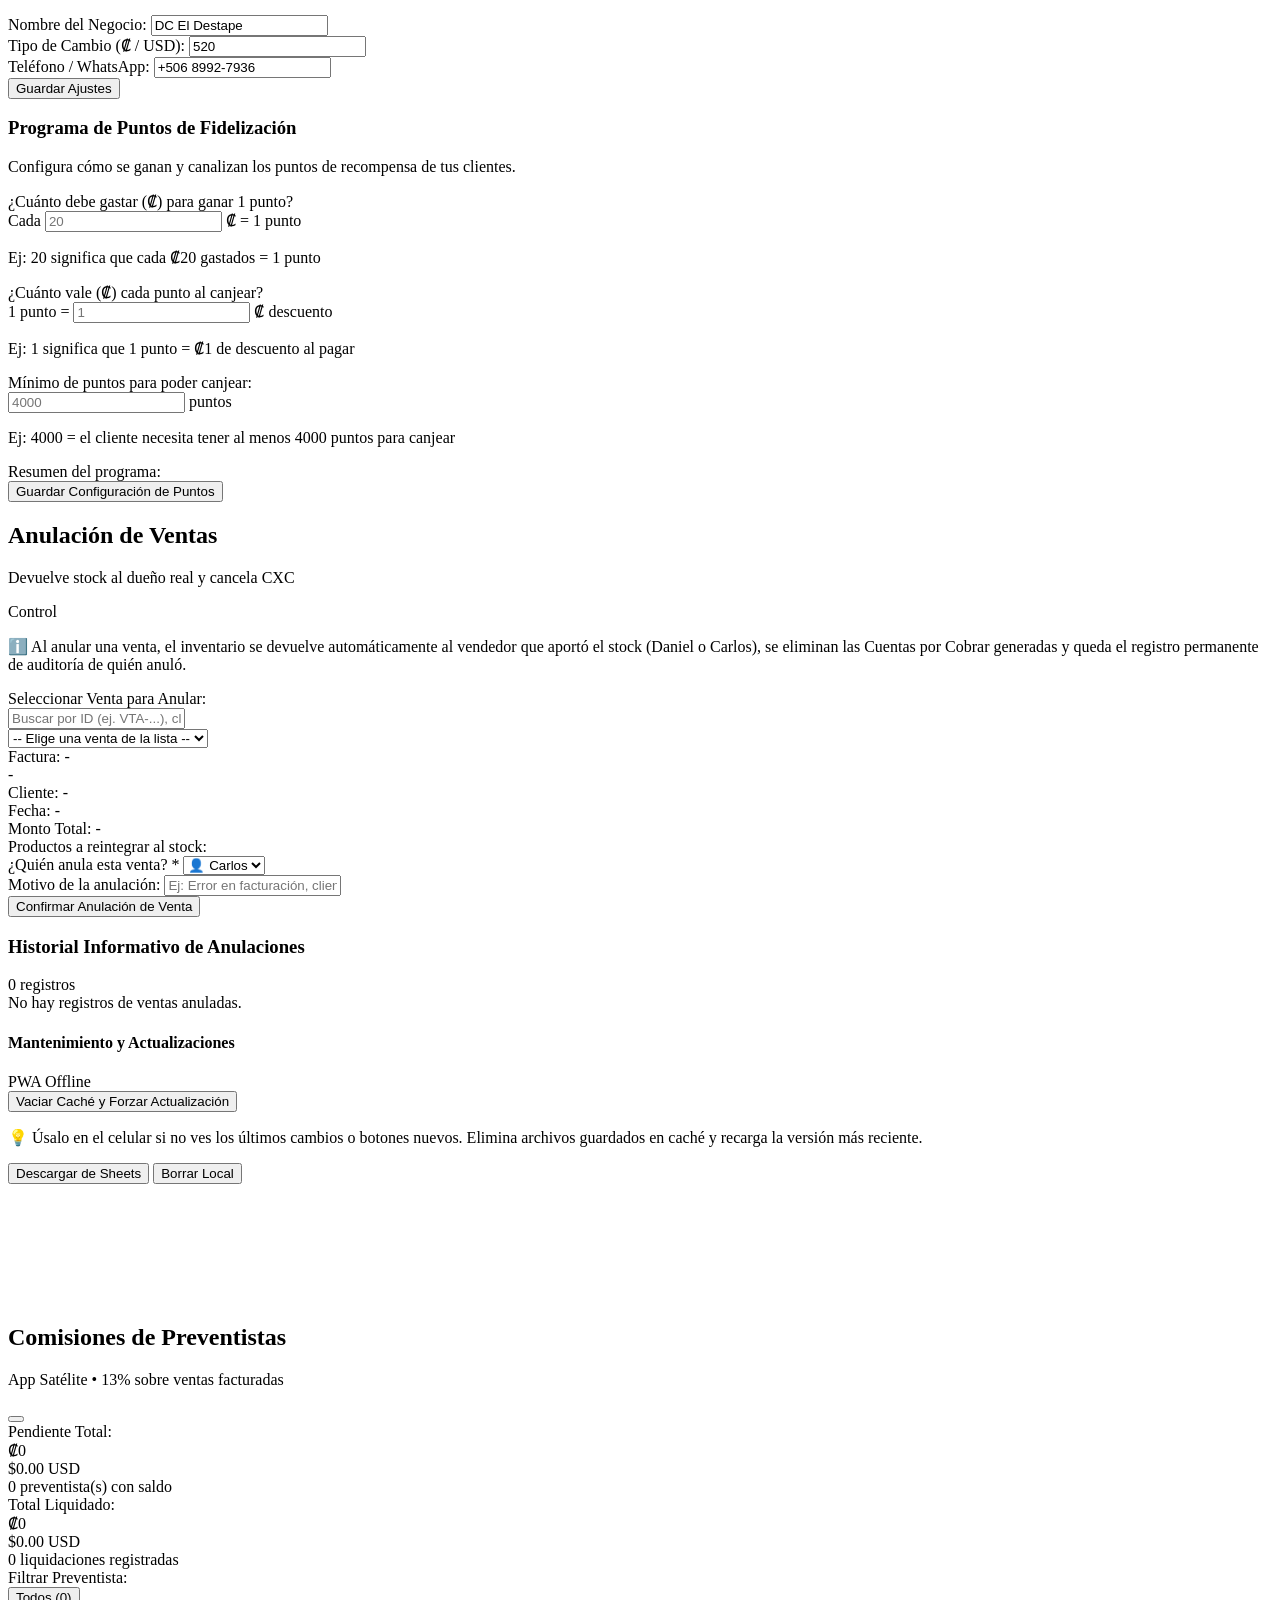
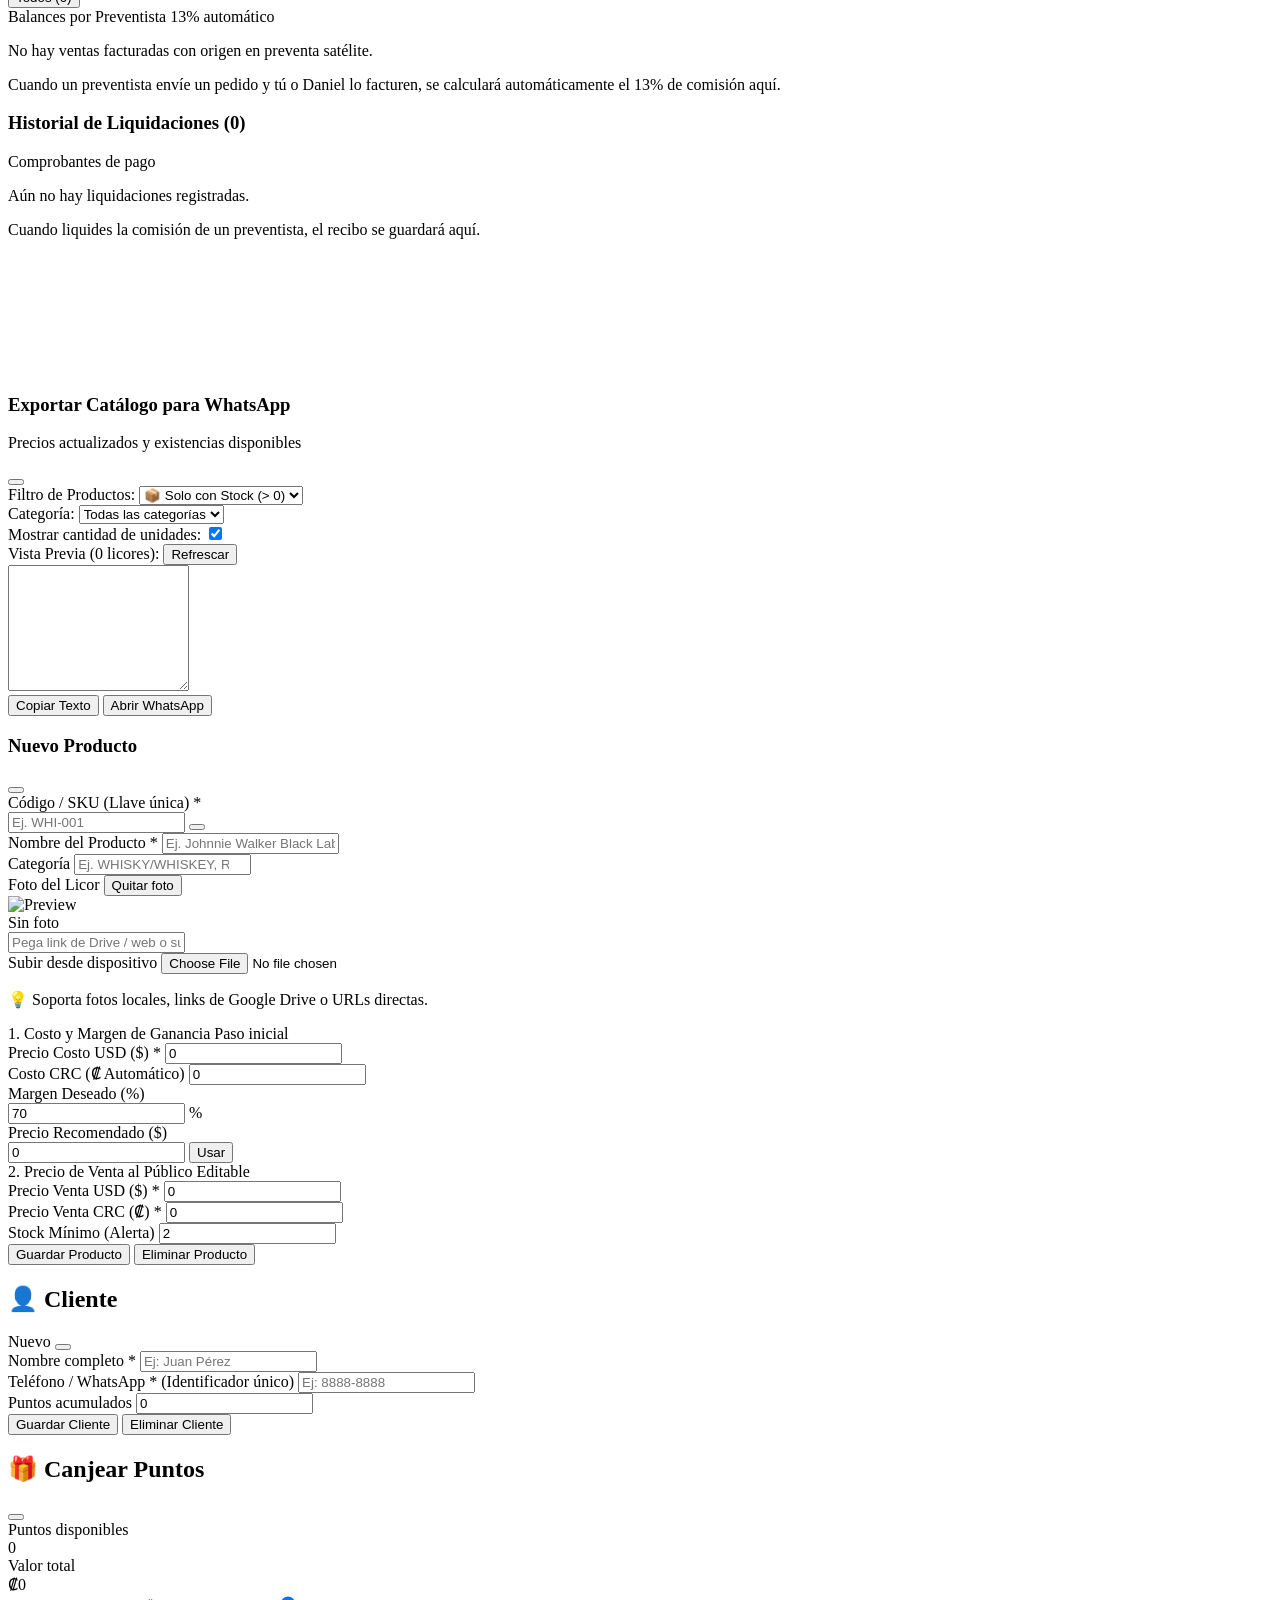
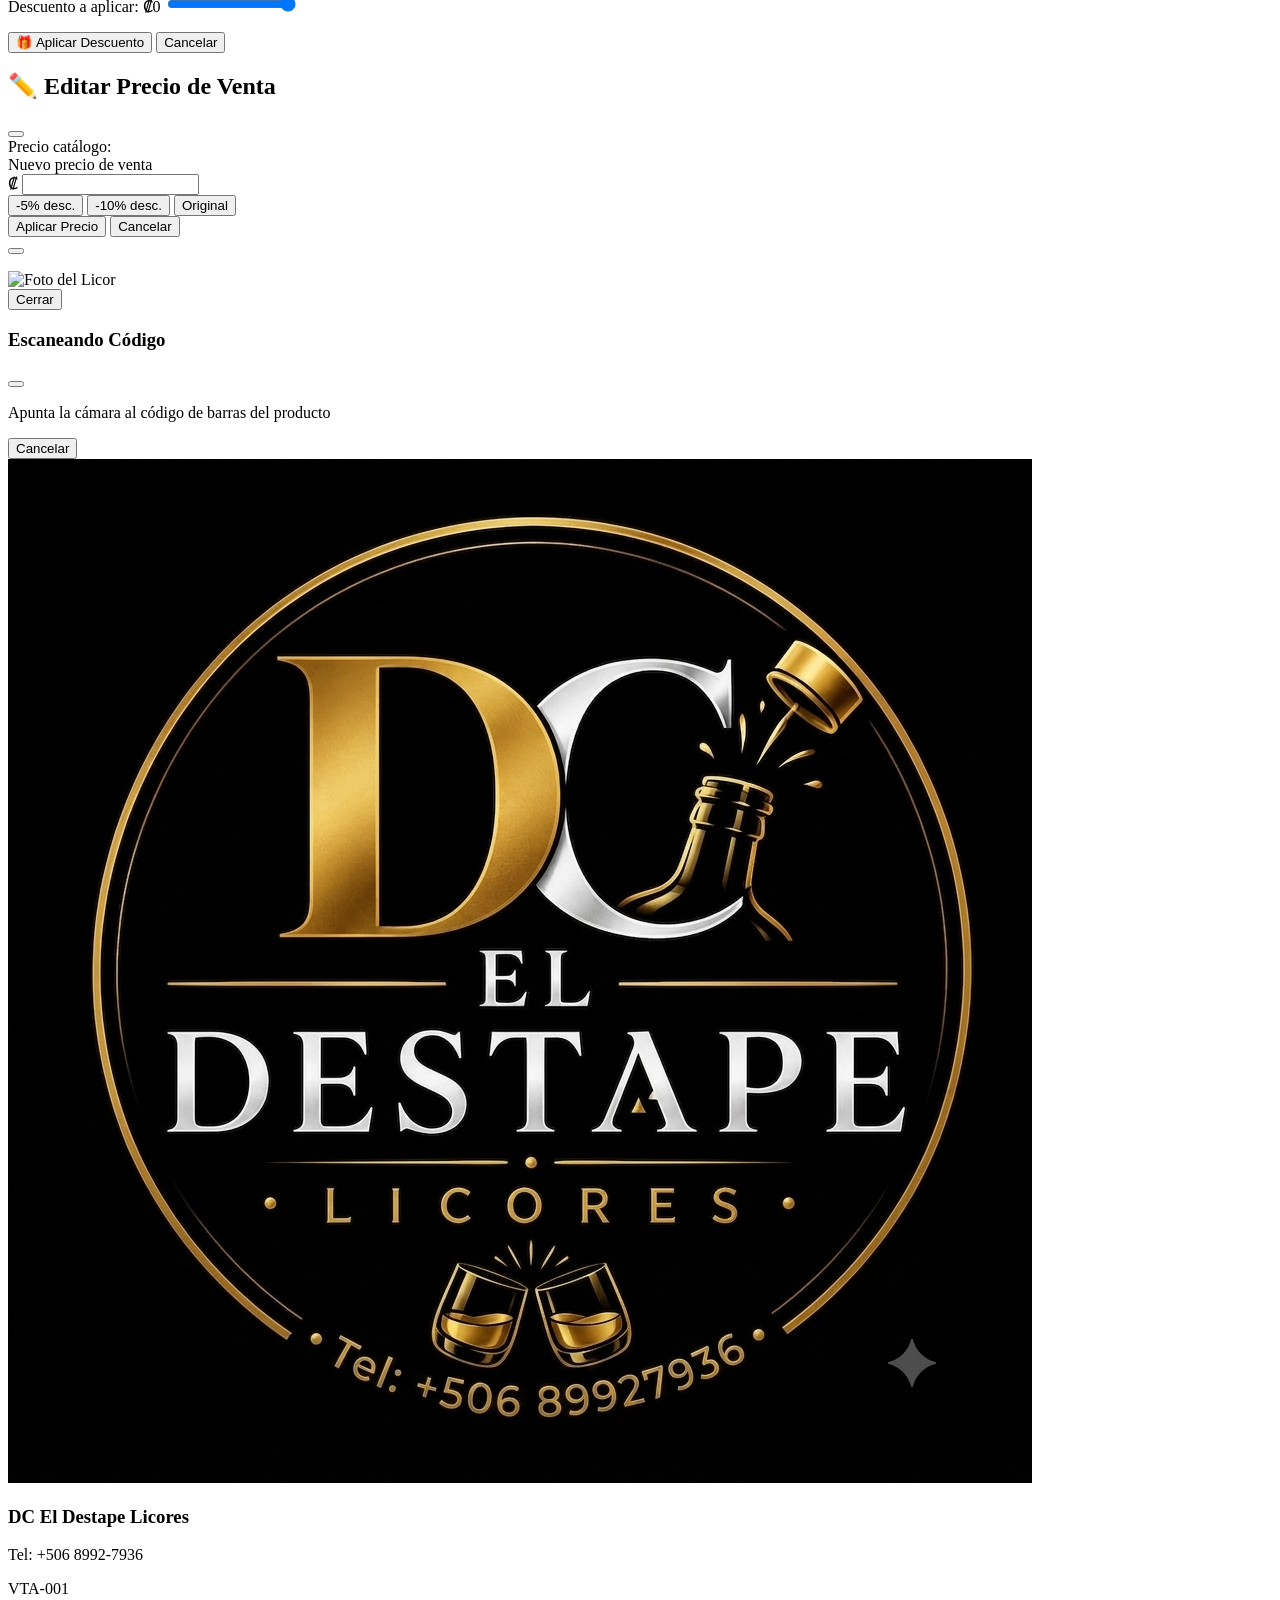
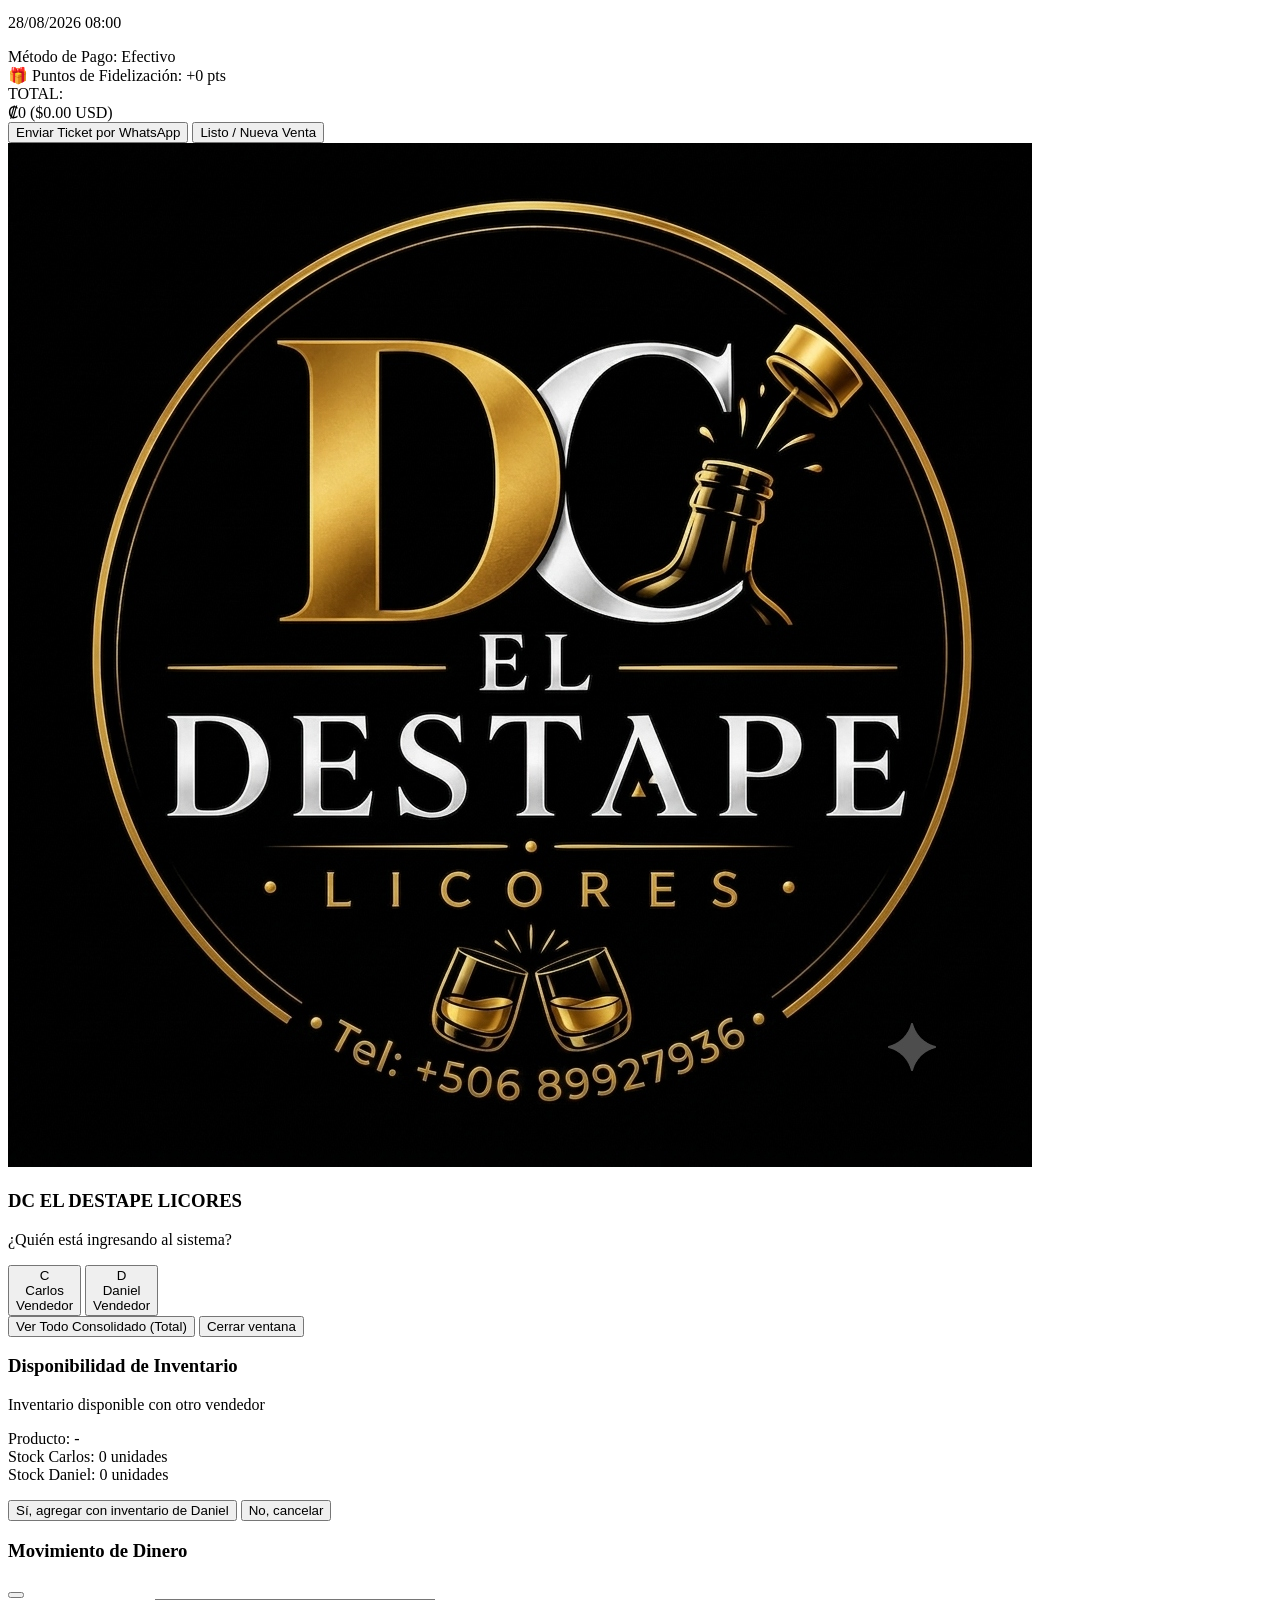
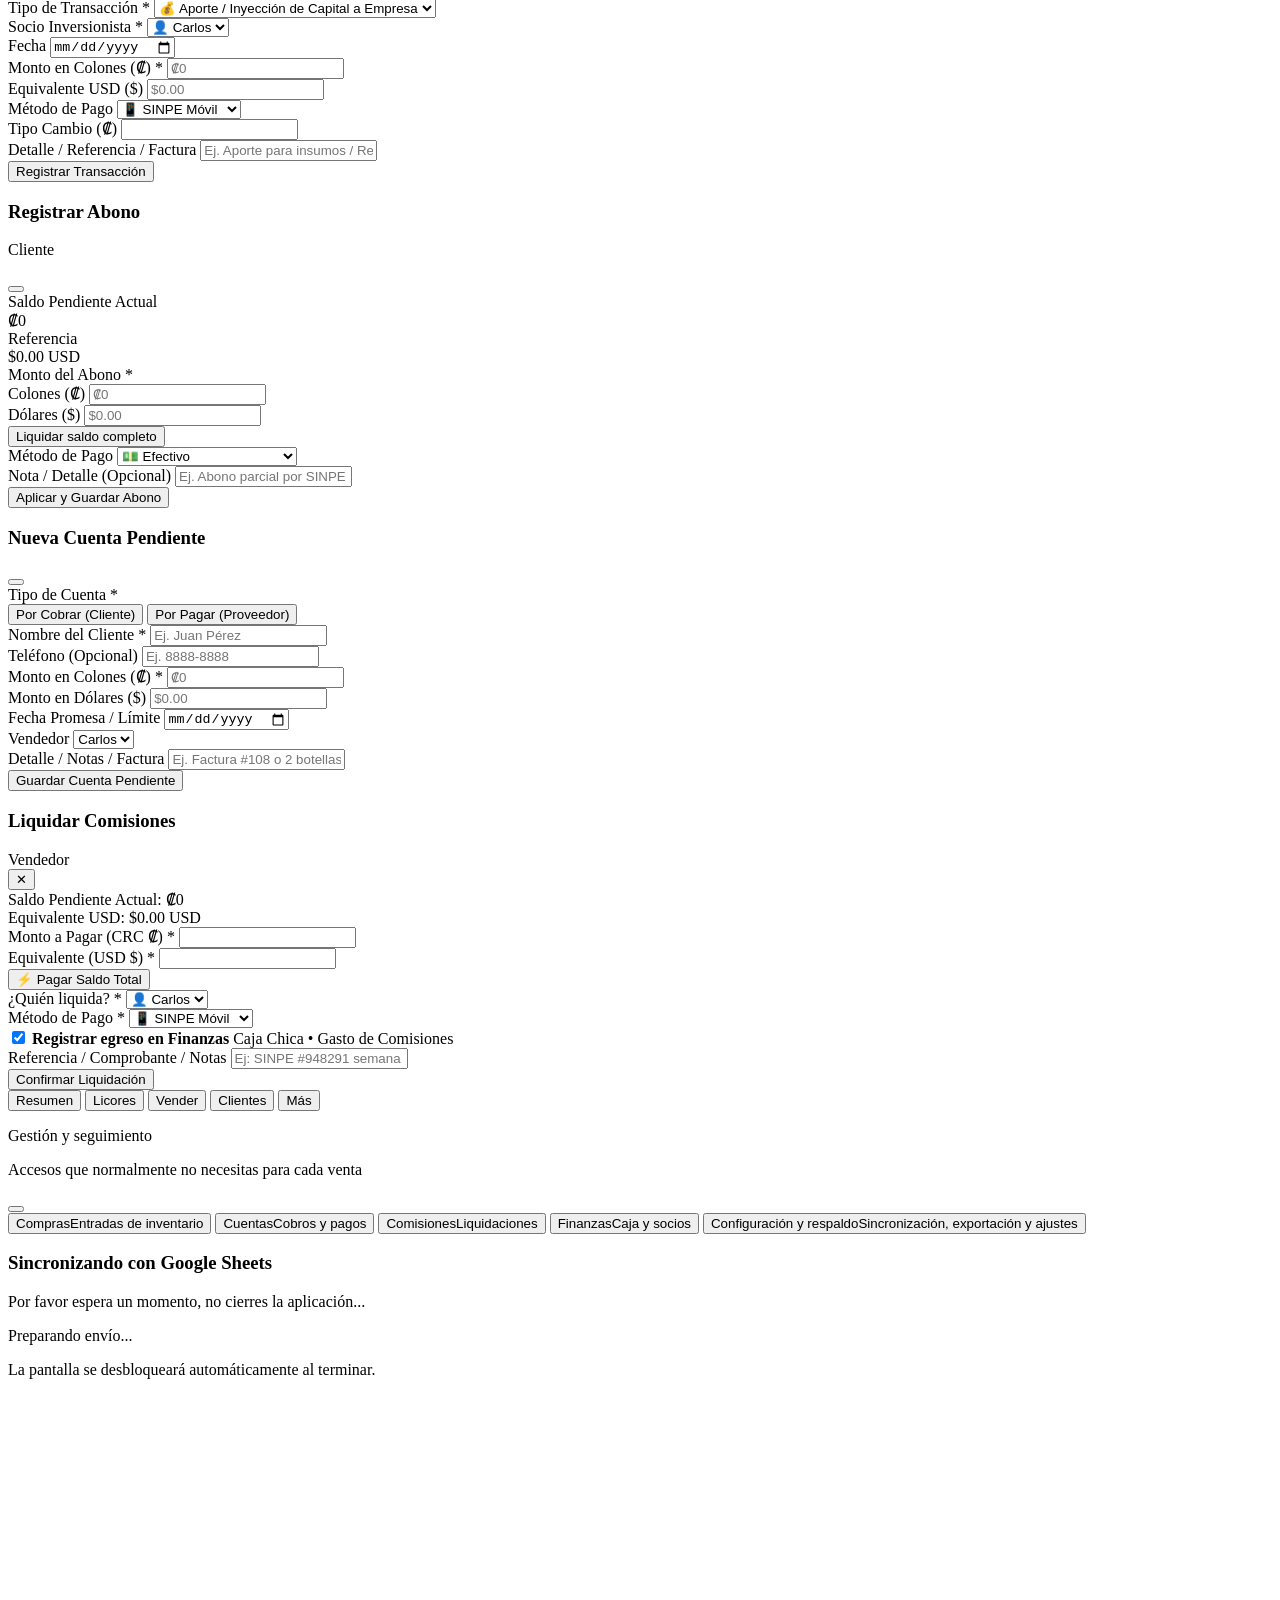
==== commit 3ee6553f: "Add files via upload" ====
--- a/index.html
+++ b/index.html
@@ -1,14 +1,15 @@
 <!DOCTYPE html>
-<html lang="es" class="min-h-screen bg-slate-950">
+<html lang="es" class="min-h-screen bg-slate-900">
 <head>
   <meta charset="UTF-8">
   <meta name="viewport" content="width=device-width, initial-scale=1.0, maximum-scale=1.0, user-scalable=no, viewport-fit=cover">
-  <title>DC El Destape - Preventa y Pedidos</title>
+  <title>DC El Destape - Control de Inventario y Ventas</title>
   
+  <!-- PWA Meta Tags & Executive Logo Favicon -->
   <meta name="theme-color" content="#0a0d14">
   <meta name="apple-mobile-web-app-capable" content="yes">
   <meta name="apple-mobile-web-app-status-bar-style" content="black-translucent">
-  <meta name="apple-mobile-web-app-title" content="Preventa Destape">
+  <meta name="apple-mobile-web-app-title" content="El Destape">
   <link rel="icon" type="image/png" href="logo.png">
   <link rel="apple-touch-icon" href="logo.png">
   <link rel="manifest" href="manifest.json">
@@ -22,13 +23,13 @@
         extend: {
           colors: {
             brand: {
-              50: '#fffbeb',
-              100: '#fef3c7',
-              500: '#f59e0b',
-              600: '#d97706',
-              700: '#b45309',
-              800: '#92400e',
-              900: '#78350f'
+              50: '#eef2ff',
+              100: '#e0e7ff',
+              500: '#6366f1',
+              600: '#4f46e5',
+              700: '#4338ca',
+              800: '#3730a3',
+              900: '#312e81',
             }
           }
         }
@@ -41,57 +42,75 @@
   
   <!-- Lucide Icons -->
   <script src="https://cdn.jsdelivr.net/npm/lucide@0.344.0/dist/umd/lucide.min.js"></script>
-  
-  <link rel="stylesheet" href="styles.css?v=20260908_01">
+  <script>
+    if (!window.lucide) {
+      document.write('<script src="https://unpkg.com/lucide@latest/dist/umd/lucide.js"><\/script>');
+    }
+  </script>
+
+  <!-- HTML5 QR / Barcode Scanner -->
+  <script src="https://unpkg.com/html5-qrcode@2.3.8/html5-qrcode.min.js"></script>
+
+  <!-- XLSX Library for Excel Import/Export -->
+  <script src="https://cdnjs.cloudflare.com/ajax/libs/xlsx/0.18.5/xlsx.full.min.js"></script>
+
+  <!-- Canvas Confetti for sales celebration -->
+  <script src="https://cdn.jsdelivr.net/npm/canvas-confetti@1.6.0/dist/confetti.browser.min.js"></script>
+
+  <link rel="stylesheet" href="styles.css?v=20260828_2">
 </head>
-<body class="min-h-screen font-['Plus_Jakarta_Sans'] text-slate-100 antialiased select-none overflow-x-hidden" style="padding-bottom: 120px !important;">
+<body class="min-h-screen font-['Plus_Jakarta_Sans'] text-slate-100 antialiased select-none overflow-x-hidden" style="padding-bottom: 200px !important;">
 
   <!-- TOP APP BAR -->
-  <header class="sticky top-0 z-40 bg-slate-900/95 backdrop-blur-md border-b border-slate-800/90 px-4 py-2.5 flex items-center justify-between">
+  <header class="sticky top-0 z-40 bg-slate-900/95 backdrop-blur-md border-b border-slate-800/90 px-3.5 py-2.5 flex items-center justify-between">
     <div class="flex items-center gap-2.5">
       <div class="w-10 h-10 rounded-full border border-amber-500/60 p-0.5 bg-black shadow-md shadow-amber-500/20 shrink-0 overflow-hidden">
         <img src="logo.png" alt="DC El Destape" class="w-full h-full object-cover rounded-full">
       </div>
       <div>
         <div class="flex items-center gap-1.5">
-          <h1 class="text-xs font-black text-white leading-tight uppercase tracking-wider">DC El Destape</h1>
-          <span class="text-[9px] font-black text-amber-300 bg-amber-950/80 border border-amber-500/40 px-1.5 py-0.2 rounded-md uppercase font-mono">Preventa</span>
+          <h1 id="appHeaderTitle" class="text-xs font-black text-white leading-tight uppercase tracking-wider">DC El Destape</h1>
+          <span class="text-[9px] font-black text-amber-300 bg-amber-950/80 border border-amber-500/40 px-1.5 py-0.2 rounded-md uppercase">Licores</span>
         </div>
         <div class="flex items-center gap-2 mt-0.5">
-          <button onclick="abrirModalVendedor()" id="btnHeaderVendedor" class="flex items-center gap-1.5 px-2 py-0.5 rounded-lg bg-amber-950/60 border border-amber-500/40 hover:border-amber-400 text-[11px] font-bold text-amber-300 active:scale-95 transition-all">
+          <!-- Vendedor Switcher Chip -->
+          <button onclick="abrirModalSeleccionVendedor()" id="btnHeaderVendedor" title="Cambiar Vendedor" class="flex items-center gap-1.5 px-2 py-0.5 rounded-lg bg-indigo-950/80 border border-indigo-500/40 hover:border-indigo-400 text-[11px] font-bold text-indigo-300 shadow-sm active:scale-95 transition-all">
             <span class="w-1.5 h-1.5 rounded-full bg-emerald-400"></span>
-            <span id="headerVendedorNombre">Mi Perfil</span>
-            <i data-lucide="chevron-down" class="w-3 h-3 text-amber-400/80"></i>
+            <span id="headerVendedorNombre">Carlos</span>
+            <i data-lucide="chevron-down" class="w-3 h-3 text-slate-400"></i>
           </button>
           <span class="text-[10px] text-slate-500 font-mono">| TC: ₡<span id="headerExchangeRate">520</span></span>
         </div>
       </div>
     </div>
 
-    <!-- Actions: Config & Sync -->
+    <!-- Quick actions: Settings, Excel Export & Sync -->
     <div class="flex items-center gap-1.5">
-      <button onclick="abrirModalConfig()" title="Configuración de Enlace Sheets" class="p-2 rounded-xl bg-slate-800 text-slate-300 hover:text-white active:scale-95 transition-all border border-slate-700/60">
+      <button onclick="cambiarVista('configuracion')" title="Ajustes y Configuración" class="p-2 rounded-xl bg-slate-800 text-slate-300 hover:text-white active:scale-95 transition-all border border-slate-700/60">
         <i data-lucide="settings" class="w-4 h-4"></i>
       </button>
-      <button id="btnSync" onclick="sincronizarConSheets(true)" title="Sincronizar Datos" class="relative p-2 rounded-xl bg-amber-600/20 text-amber-400 hover:bg-amber-600/30 active:scale-95 transition-all border border-amber-500/40">
+      <button onclick="exportarLibroExcel()" title="Descargar Excel" class="p-2 rounded-xl bg-emerald-950/60 text-emerald-400 hover:bg-emerald-900 border border-emerald-500/30 active:scale-95 transition-all">
+        <i data-lucide="file-spreadsheet" class="w-4 h-4"></i>
+      </button>
+      <button id="btnSync" onclick="procesarColaSincronizacion(true)" title="Sincronizar con Google Sheets" class="relative p-2 rounded-xl bg-slate-800 text-slate-300 hover:text-white active:scale-95 transition-all border border-slate-700/60">
         <i data-lucide="refresh-cw" class="w-4 h-4" id="syncIcon"></i>
-        <span id="syncBadge" class="hidden absolute -top-1.5 -right-1.5 min-w-[18px] h-[18px] px-1 bg-amber-500 text-slate-950 font-black text-[10px] rounded-full shadow-lg flex items-center justify-center animate-pulse">0</span>
+        <span id="syncPendingBadge" class="hidden absolute -top-1.5 -right-1.5 min-w-[18px] h-[18px] px-1 bg-amber-500 text-slate-950 font-black text-[10px] rounded-full shadow-lg flex items-center justify-center animate-pulse">0</span>
       </button>
     </div>
   </header>
 
-  <!-- OFFLINE BANNER -->
+  <!-- OFFLINE / SYNC STATUS BANNER -->
   <div id="offlineSyncBanner" class="hidden max-w-md mx-auto px-3.5 py-1.5 mt-2 bg-amber-950/80 border border-amber-500/40 rounded-xl text-amber-200 text-xs font-bold flex items-center justify-between shadow-lg">
     <div class="flex items-center gap-2">
       <span class="w-2 h-2 rounded-full bg-amber-400 animate-ping"></span>
-      <span>Modo Offline: Cambios guardados localmente</span>
+      <span id="offlineSyncText">Modo Offline: Cambios guardados localmente</span>
     </div>
-    <button onclick="sincronizarConSheets(true)" class="px-2 py-0.5 bg-amber-500 text-slate-950 text-[10px] font-black rounded-md hover:bg-amber-400 active:scale-95">
+    <button onclick="procesarColaSincronizacion(true)" class="px-2 py-0.5 bg-amber-500 text-slate-950 text-[10px] font-black rounded-md hover:bg-amber-400 active:scale-95 transition-all">
       Subir ahora
     </button>
   </div>
 
-  <!-- TOAST -->
+  <!-- NOTIFICATION TOAST -->
   <div id="toast" class="fixed top-16 left-1/2 -translate-x-1/2 z-50 transition-all duration-300 transform -translate-y-20 opacity-0 pointer-events-none max-w-[90vw] w-auto">
     <div class="px-4 py-3 rounded-2xl shadow-2xl flex items-center gap-3 text-sm font-medium border" id="toastBox">
       <i data-lucide="info" class="w-5 h-5 shrink-0" id="toastIcon"></i>
@@ -99,418 +118,2322 @@
     </div>
   </div>
 
-  <!-- MAIN CONTAINER -->
-  <main class="max-w-md mx-auto p-4 pb-28 space-y-4">
-
-    <!-- VIEW 1: PRODUCTOS -->
-    <section id="viewProductos" class="space-y-3.5">
+  <!-- MAIN VIEWS CONTAINER -->
+  <main class="max-w-md mx-auto p-4 pb-36 space-y-4">
+
+    <!-- ============================================================== -->
+    <!-- VIEW 1: DASHBOARD (RESUMEN BI-MONETARIO)                      -->
+    <!-- ============================================================== -->
+    <section id="viewDashboard" class="space-y-3.5 active-view">
+      
+      <!-- Executive Brand Banner Card -->
+      <div class="bg-gradient-to-r from-slate-900 via-slate-800/90 to-slate-900 border border-amber-500/30 rounded-3xl p-3 shadow-xl flex items-center justify-between relative overflow-hidden">
+        <div class="absolute -right-5 -bottom-5 w-24 h-24 bg-amber-500/10 rounded-full blur-xl pointer-events-none"></div>
+        <div class="flex items-center gap-3 relative z-10">
+          <div class="w-12 h-12 rounded-full border border-amber-400/60 p-0.5 bg-black shadow-md shadow-amber-500/20 shrink-0">
+            <img src="logo.png" alt="DC El Destape" class="w-full h-full object-cover rounded-full">
+          </div>
+          <div>
+            <div class="flex items-center gap-1.5">
+              <h2 class="text-sm font-black text-white tracking-wide">DC EL DESTAPE</h2>
+              <span class="text-[9px] font-black uppercase px-1.5 py-0.2 rounded-md bg-amber-400/20 text-amber-300 border border-amber-400/40 font-mono">Licores</span>
+            </div>
+            <p class="text-[11px] text-slate-400 font-medium">Control Ejecutivo • Carlos & Daniel</p>
+            <div class="text-[10px] text-amber-400/90 font-mono font-bold flex items-center gap-1 mt-0.5">
+              <i data-lucide="phone" class="w-3 h-3 text-amber-400"></i>
+              <span>+506 8992-7936</span>
+            </div>
+          </div>
+        </div>
+      </div>
+
+      <!-- Multi-Seller View Switcher Tab in Dashboard (Carlos / Daniel / Consolidado) -->
+      <div class="grid grid-cols-3 gap-1 bg-slate-950/80 p-1 rounded-2xl border border-slate-800 text-xs font-bold font-mono">
+        <button id="dashTabVendedor-Carlos" onclick="cambiarVistaVendedor('Carlos')" class="py-2 rounded-xl bg-indigo-600 text-white shadow-md flex items-center justify-center gap-1 active:scale-95 transition-all">
+          <span class="w-2 h-2 rounded-full bg-blue-400"></span>
+          <span>Carlos</span>
+        </button>
+        <button id="dashTabVendedor-Daniel" onclick="cambiarVistaVendedor('Daniel')" class="py-2 rounded-xl bg-transparent text-slate-400 hover:text-white flex items-center justify-center gap-1 active:scale-95 transition-all">
+          <span class="w-2 h-2 rounded-full bg-violet-400"></span>
+          <span>Daniel</span>
+        </button>
+        <button id="dashTabVendedor-Consolidado" onclick="cambiarVistaVendedor('Consolidado')" class="py-2 rounded-xl bg-transparent text-slate-400 hover:text-white flex items-center justify-center gap-1 active:scale-95 transition-all">
+          <span class="w-2 h-2 rounded-full bg-amber-400"></span>
+          <span>Total</span>
+        </button>
+      </div>
+
+      <!-- Metrics Overview Cards (CRC Principal, USD Referencia) -->
+      <div class="grid grid-cols-2 gap-3">
+        
+        <!-- Metric 1: Valor a Costo -->
+        <div class="bg-gradient-to-br from-slate-800 to-slate-900 border border-slate-700/80 rounded-2xl p-3.5 relative overflow-hidden shadow-lg">
+          <div class="flex items-center justify-between text-slate-400 mb-1">
+            <span class="text-[10px] font-bold uppercase tracking-wider">Valor a Costo</span>
+            <i data-lucide="calculator" class="w-3.5 h-3.5 text-slate-400"></i>
+          </div>
+          <div class="text-base font-black text-white font-mono" id="dashCostoCRC">₡0</div>
+          <div class="text-xs text-slate-500 font-mono" id="dashCostoUSD">$0.00</div>
+        </div>
+
+        <!-- Metric 2: Valor a Precio Venta -->
+        <div class="bg-gradient-to-br from-teal-950/40 to-slate-900 border border-teal-500/30 rounded-2xl p-3.5 relative overflow-hidden shadow-lg">
+          <div class="flex items-center justify-between text-teal-400 mb-1">
+            <span class="text-[10px] font-bold uppercase tracking-wider">Valor a Venta</span>
+            <i data-lucide="trending-up" class="w-3.5 h-3.5"></i>
+          </div>
+          <div class="text-base font-black text-teal-300 font-mono" id="dashVentaCRC">₡0</div>
+          <div class="text-xs text-slate-500 font-mono" id="dashVentaUSD">$0.00</div>
+        </div>
+
+        <!-- Metric 3: Margen Potencial -->
+        <div class="bg-gradient-to-br from-amber-950/40 to-slate-900 border border-amber-500/30 rounded-2xl p-3.5 relative overflow-hidden shadow-lg">
+          <div class="flex items-center justify-between text-amber-400 mb-1">
+            <span class="text-[10px] font-bold uppercase tracking-wider">Margen Potencial</span>
+            <i data-lucide="badge-percent" class="w-3.5 h-3.5"></i>
+          </div>
+          <div class="text-base font-black text-amber-300 font-mono" id="dashMargenCRC">₡0</div>
+          <div class="text-xs text-slate-500 font-mono" id="dashMargenUSD">$0.00</div>
+        </div>
+
+        <!-- Metric 4: Existencias y Unidades -->
+        <div class="bg-gradient-to-br from-indigo-950/40 to-slate-900 border border-indigo-500/30 rounded-2xl p-3.5 relative overflow-hidden shadow-lg">
+          <div class="flex items-center justify-between text-indigo-400 mb-1">
+            <span class="text-[10px] font-bold uppercase tracking-wider">Existencias</span>
+            <i data-lucide="boxes" class="w-3.5 h-3.5"></i>
+          </div>
+          <div class="text-base font-black text-white font-mono"><span id="dashTotalUnidades">0</span> <span class="text-xs font-normal text-slate-400">unids</span></div>
+          <div class="text-xs text-slate-500 font-mono"><span id="dashProdsConStock">0</span> con stock</div>
+        </div>
+      </div>
+
+      <!-- Quick Actions Bar -->
+      <div class="grid grid-cols-4 gap-1.5">
+        <button onclick="cambiarVista('ventas')" class="flex flex-col items-center justify-center p-2.5 rounded-2xl bg-gradient-to-b from-indigo-600 to-indigo-700 text-white shadow-lg shadow-indigo-600/30 active:scale-95 transition-all">
+          <i data-lucide="shopping-cart" class="w-4 h-4 mb-1"></i>
+          <span class="text-[10px] font-bold">Vender</span>
+        </button>
+        <button onclick="cambiarVista('cuentas')" class="flex flex-col items-center justify-center p-2.5 rounded-2xl bg-rose-950/70 border border-rose-500/40 text-rose-300 active:scale-95 transition-all hover:bg-rose-900/80">
+          <i data-lucide="badge-dollar-sign" class="w-4 h-4 mb-1 text-rose-400"></i>
+          <span class="text-[10px] font-bold">Cuentas</span>
+        </button>
+        <button onclick="cambiarVista('compras')" class="flex flex-col items-center justify-center p-2.5 rounded-2xl bg-slate-800 border border-slate-700 text-slate-200 active:scale-95 transition-all hover:bg-slate-750">
+          <i data-lucide="truck" class="w-4 h-4 mb-1 text-emerald-400"></i>
+          <span class="text-[10px] font-bold">Compra</span>
+        </button>
+        <button onclick="abrirModalProducto()" class="flex flex-col items-center justify-center p-2.5 rounded-2xl bg-slate-800 border border-slate-700 text-slate-200 active:scale-95 transition-all hover:bg-slate-750">
+          <i data-lucide="plus-circle" class="w-4 h-4 mb-1 text-amber-400"></i>
+          <span class="text-[10px] font-bold">+ Licor</span>
+        </button>
+      </div>
+
+      <!-- Widget Resumen Cuentas Pendientes en Dashboard -->
+      <div id="dashCuentasWidget" onclick="cambiarVista('cuentas')" class="bg-gradient-to-r from-slate-900 via-rose-950/20 to-slate-900 border border-rose-500/30 hover:border-rose-500/60 rounded-2xl p-3 shadow-lg cursor-pointer active:scale-[0.99] transition-all">
+        <div class="flex items-center justify-between mb-2">
+          <div class="flex items-center gap-2">
+            <div class="p-1.5 rounded-lg bg-rose-500/20 text-rose-400">
+              <i data-lucide="badge-dollar-sign" class="w-4 h-4"></i>
+            </div>
+            <div>
+              <h3 class="text-xs font-bold text-white uppercase tracking-wider">Cuentas Pendientes</h3>
+              <span class="text-[10px] text-slate-400">Créditos de clientes y deudas</span>
+            </div>
+          </div>
+          <span class="text-[10px] text-rose-300 font-bold flex items-center gap-0.5">
+            Ver todas <i data-lucide="chevron-right" class="w-3 h-3"></i>
+          </span>
+        </div>
+        <div class="grid grid-cols-2 gap-2 pt-1 border-t border-slate-800 font-mono text-xs">
+          <div class="bg-slate-950/60 p-2 rounded-xl border border-slate-800">
+            <div class="text-[10px] text-slate-400 font-sans">Por Cobrar (Clientes):</div>
+            <div class="text-xs font-black text-emerald-400" id="dashCobrarCRC">₡0</div>
+            <div class="text-[9px] text-slate-400 font-sans leading-tight mt-0.5" id="dashCobrarNetoSub"></div>
+          </div>
+          <div class="bg-slate-950/60 p-2 rounded-xl border border-slate-800">
+            <div class="text-[10px] text-slate-400 font-sans">Por Pagar (Proveed.):</div>
+            <div class="text-xs font-black text-rose-400" id="dashPagarCRC">₡0</div>
+          </div>
+        </div>
+      </div>
+
+      <!-- Pedidos Pendientes de Clientes (Consolidado para Proveedor) -->
+      <div id="dashPedidosContainer" class="bg-gradient-to-br from-amber-950/30 via-slate-900 to-slate-900 border border-amber-500/40 rounded-2xl p-4 space-y-3 shadow-xl">
+        <div class="flex items-center justify-between border-b border-amber-500/20 pb-2">
+          <div class="flex items-center gap-2">
+            <div class="p-1.5 rounded-lg bg-amber-500/20 text-amber-400">
+              <i data-lucide="clipboard-list" class="w-4 h-4"></i>
+            </div>
+            <div>
+              <h2 class="text-xs font-bold text-amber-300 uppercase tracking-wider">Encargos de Clientes</h2>
+              <p class="text-[10px] text-slate-400">Para pedir al proveedor</p>
+            </div>
+          </div>
+          <span id="dashPedidosBadge" class="text-[11px] font-bold font-mono px-2 py-0.5 rounded-full bg-amber-500/20 text-amber-300 border border-amber-500/30">0 pendientes</span>
+        </div>
+
+        <!-- Consolidado de Botellas a Pedir -->
+        <div id="dashConsolidadoBox" class="bg-slate-950/80 border border-amber-500/30 rounded-xl p-3 space-y-2">
+          <div class="flex items-center justify-between">
+            <span class="text-[11px] font-bold text-slate-300 flex items-center gap-1">
+              <i data-lucide="boxes" class="w-3.5 h-3.5 text-amber-400"></i>
+              Consolidado para el Proveedor:
+            </span>
+            <button type="button" onclick="copiarPedidoProveedorTexto()" class="text-[10px] font-bold px-2 py-1 bg-amber-500/20 hover:bg-amber-500/30 text-amber-300 rounded-lg border border-amber-500/40 flex items-center gap-1 active:scale-95 transition-all">
+              <i data-lucide="copy" class="w-3 h-3"></i>
+              <span>Copiar Lista</span>
+            </button>
+          </div>
+          <div id="dashConsolidadoLista" class="text-xs font-mono text-amber-200 divide-y divide-slate-800">
+            <!-- Renderizado por JS -->
+          </div>
+        </div>
+
+        <!-- Lista Detallada de Pedidos por Cliente -->
+        <div class="space-y-2">
+          <div class="flex items-center justify-between text-[11px] text-slate-400 font-semibold">
+            <span>Detalle de Clientes con Encargo:</span>
+            <span class="text-[10px] text-slate-500">Toca ✅ cuando ya lo compraste</span>
+          </div>
+          <div id="dashPedidosList" class="space-y-2 max-h-56 overflow-y-auto">
+            <!-- Renderizado por JS -->
+          </div>
+        </div>
+      </div>
+
+      <!-- Recent Sales / Activity -->
+      <div class="bg-slate-800/60 border border-slate-800 rounded-2xl p-4">
+        <div class="flex items-center justify-between mb-3">
+          <h2 class="text-xs font-bold text-slate-400 uppercase tracking-wider">Últimos Movimientos</h2>
+          <button onclick="cambiarVista('ventas')" class="text-xs text-indigo-400 font-semibold hover:underline">Ver TPV</button>
+        </div>
+        <div id="dashRecentSales" class="divide-y divide-slate-750/60 space-y-2">
+          <!-- Rendered by JS -->
+        </div>
+      </div>
+
+      <!-- Extra spacer for mobile bottom navigation -->
+      <div style="height: 120px; width: 100%;" class="w-full block"></div>
+    </section>
+
+    <!-- ============================================================== -->
+    <!-- VIEW 2: PRODUCTOS / CATÃLOGO                                   -->
+    <!-- ============================================================== -->
+    <section id="viewInventario" class="space-y-3 hidden">
+      
+      <!-- Multi-Seller View Switcher Tab (Carlos / Daniel / Consolidado) -->
+      <div class="grid grid-cols-3 gap-1 bg-slate-950/80 p-1 rounded-2xl border border-slate-800 text-xs font-bold font-mono">
+        <button id="tabVendedor-Carlos" onclick="cambiarVistaVendedor('Carlos')" class="py-2 rounded-xl bg-indigo-600 text-white shadow-md flex items-center justify-center gap-1 active:scale-95 transition-all">
+          <span class="w-2 h-2 rounded-full bg-blue-400"></span>
+          <span>Carlos</span>
+        </button>
+        <button id="tabVendedor-Daniel" onclick="cambiarVistaVendedor('Daniel')" class="py-2 rounded-xl bg-transparent text-slate-400 hover:text-white flex items-center justify-center gap-1 active:scale-95 transition-all">
+          <span class="w-2 h-2 rounded-full bg-violet-400"></span>
+          <span>Daniel</span>
+        </button>
+        <button id="tabVendedor-Consolidado" onclick="cambiarVistaVendedor('Consolidado')" class="py-2 rounded-xl bg-transparent text-slate-400 hover:text-white flex items-center justify-center gap-1 active:scale-95 transition-all">
+          <span class="w-2 h-2 rounded-full bg-amber-400"></span>
+          <span>Total</span>
+        </button>
+      </div>
+
+      <!-- Search & Barcode Scan Bar -->
+      <div class="flex items-center gap-2">
+        <div class="relative flex-1">
+          <i data-lucide="search" class="w-4 h-4 absolute left-3.5 top-1/2 -translate-y-1/2 text-slate-400"></i>
+          <input type="text" id="searchInventory" oninput="filtrarInventario()" placeholder="Buscar por nombre, código o categoría..." class="w-full pl-10 pr-4 py-2.5 bg-slate-800/90 border border-slate-700/80 rounded-2xl text-sm text-white placeholder-slate-400 focus:outline-none focus:border-indigo-500 transition-all">
+        </div>
+        <button onclick="abrirEscaner('buscar')" title="Escanear Código" class="p-2.5 bg-indigo-600 hover:bg-indigo-500 active:scale-95 text-white rounded-2xl shadow-lg shadow-indigo-600/30 transition-all">
+          <i data-lucide="scan-barcode" class="w-5 h-5"></i>
+        </button>
+        <button onclick="abrirModalExportarCatalogo()" title="Compartir Lista de Precios por WhatsApp" class="px-3 py-2 bg-gradient-to-r from-emerald-600 to-teal-600 hover:from-emerald-500 hover:to-teal-500 text-white rounded-2xl active:scale-95 shadow-md shadow-emerald-600/25 transition-all flex items-center gap-1.5 font-bold text-xs shrink-0">
+          <i data-lucide="share-2" class="w-4 h-4"></i>
+          <span class="hidden xs:inline">Lista</span>
+        </button>
+        <button onclick="abrirModalProducto()" title="Agregar Licor" class="p-2.5 bg-slate-800 border border-slate-700 text-slate-200 rounded-2xl active:scale-95 transition-all">
+          <i data-lucide="plus" class="w-5 h-5"></i>
+        </button>
+      </div>
+      <!-- Quick Stock Filter Chips (Todos / Con Stock / Agotados) -->
+      <div class="grid grid-cols-3 gap-1.5 text-[11px] font-bold font-mono">
+        <button id="filterStock-todos" onclick="filtrarEstadoStock('todos')" class="py-1.5 px-2 rounded-xl bg-indigo-600 text-white text-center border border-indigo-500/40 shadow-sm active:scale-95 transition-all">
+          Todos (<span id="countStockTodos">0</span>)
+        </button>
+        <button id="filterStock-constock" onclick="filtrarEstadoStock('constock')" class="py-1.5 px-2 rounded-xl bg-slate-800 text-emerald-400 text-center border border-slate-700 shadow-sm active:scale-95 transition-all">
+          📦 Stock (<span id="countStockCon">0</span>)
+        </button>
+        <button id="filterStock-agotados" onclick="filtrarEstadoStock('agotados')" class="py-1.5 px-2 rounded-xl bg-slate-800 text-rose-400 text-center border border-slate-700 shadow-sm active:scale-95 transition-all">
+          🚫 Agotados (<span id="countStockSin">0</span>)
+        </button>
+      </div>
+
+      <!-- Categories Filter Pills Bar -->
+      <div id="categoryPills" class="flex gap-1.5 overflow-x-auto pb-1 no-scrollbar text-xs font-medium">
+        <button onclick="filtrarCategoria('Todas')" class="cat-pill active px-3 py-1.5 rounded-full shrink-0">Todas</button>
+      </div>
+
+      <!-- Filter count and Sort -->
+      <div class="flex items-center justify-between text-xs text-slate-400 px-1">
+        <span>Catálogo (<span id="inventarioVendedorLabel" class="text-indigo-400 font-bold">Carlos</span>): <b id="prodCount" class="text-white">0</b></span>
+        <button onclick="ordenarProductos()" class="flex items-center gap-1 hover:text-white font-medium">
+          <i data-lucide="arrow-up-down" class="w-3.5 h-3.5"></i>
+          <span id="sortLabel">A-Z</span>
+        </button>
+      </div>
+
+      <!-- Products Grid -->
+      <div id="productsList" class="space-y-2.5">
+        <!-- Rendered by JS -->
+      </div>
+
+      <!-- Extra spacer for mobile bottom navigation -->
+      <div style="height: 120px; width: 100%;" class="w-full block"></div>
+    </section>
+
+    <!-- ============================================================== -->
+    <!-- VIEW 3: COMPRAS / ENTRADAS (REABASTECIMIENTO)                  -->
+    <!-- ============================================================== -->
+    <section id="viewCompras" class="space-y-4 hidden">
+      <div class="bg-slate-800/90 border border-slate-700/80 rounded-2xl p-4 space-y-4">
+        <div class="flex items-center justify-between border-b border-slate-700 pb-3">
+          <h2 class="text-sm font-bold text-white flex items-center gap-2">
+            <i data-lucide="truck" class="w-4 h-4 text-emerald-400"></i>
+            Registrar Compra / Entrada
+          </h2>
+          <button onclick="abrirEscaner('compra')" class="flex items-center gap-1.5 px-2.5 py-1 bg-emerald-600/20 text-emerald-400 border border-emerald-500/30 rounded-xl text-xs font-bold active:scale-95">
+            <i data-lucide="scan-barcode" class="w-3.5 h-3.5"></i>
+            Escanear
+          </button>
+        </div>
+
+        <div class="space-y-3 text-xs">
+          <!-- Vendedor Asignado a la compra -->
+          <div class="grid grid-cols-2 gap-2">
+            <div>
+              <label class="block font-semibold text-slate-300 mb-1">Asignar Stock A *</label>
+              <select id="compraVendedor" class="w-full px-2.5 py-2.5 bg-slate-900 border border-indigo-500/40 rounded-xl text-white font-bold text-xs focus:outline-none focus:border-indigo-400">
+                <option value="Carlos">👤 Carlos</option>
+                <option value="Daniel">👤 Daniel</option>
+              </select>
+            </div>
+            <div>
+              <label class="block font-semibold text-slate-300 mb-1">¿Quién Pagó / Financió? *</label>
+              <select id="compraFinanciadoPor" class="w-full px-2.5 py-2.5 bg-slate-900 border border-emerald-500/40 rounded-xl text-white font-bold text-xs focus:outline-none focus:border-emerald-400">
+                <option value="Carlos">👤 Carlos (Dinero propio)</option>
+                <option value="Daniel">👤 Daniel (Dinero propio)</option>
+                <option value="Empresa">🏢 Empresa (Caja General)</option>
+              </select>
+            </div>
+          </div>
+
+          <!-- Product Selector Searchable Input -->
+          <div class="relative" onclick="document.addEventListener('click', cerrarDropdownProductosCompra, {once:true})">
+            <label class="block font-semibold text-slate-300 mb-1">Buscar Licor para Agregar a la Compra</label>
+            
+            <!-- Campo de búsqueda escribible -->
+            <div id="compraInputWrapper" class="relative">
+              <i data-lucide="search" class="w-4 h-4 absolute left-3 top-1/2 -translate-y-1/2 text-slate-400"></i>
+              <input type="text" id="compraProductoBusqueda" oninput="filtrarProductosCompra(this.value)" onfocus="filtrarProductosCompra(this.value)" placeholder="Escribe el nombre o código del licor..." autocomplete="off"
+                class="w-full pl-9 pr-3 py-2.5 bg-slate-900 border border-slate-700 rounded-xl text-xs text-white placeholder-slate-500 focus:outline-none focus:border-emerald-500">
+            </div>
+
+            <!-- Dropdown flotante de sugerencias -->
+            <div id="compraProductoSugerencias" class="hidden absolute top-full mt-1 left-0 right-0 z-50 bg-slate-800 border border-emerald-500/40 rounded-2xl shadow-2xl overflow-hidden divide-y divide-slate-700/50 max-h-56 overflow-y-auto"></div>
+          </div>
+
+          <!-- Formulario rápido para añadir producto a la lista de compra -->
+          <div id="compraItemEditor" class="p-3 bg-slate-950/70 rounded-2xl border border-slate-800 space-y-2.5 hidden">
+            <div class="flex items-center justify-between">
+              <div class="flex items-center gap-2 min-w-0 flex-1">
+                <span id="compraItemEditorImg" class="text-sm">🍷</span>
+                <span id="compraItemEditorNombre" class="text-xs font-bold text-white truncate"></span>
+              </div>
+              <button type="button" onclick="cancelarItemCompra()" class="text-[11px] text-slate-400 hover:text-rose-400 font-bold">✕ Cancelar</button>
+            </div>
+
+            <input type="hidden" id="compraItemEditorCodigo">
+
+            <div class="grid grid-cols-3 gap-2">
+              <div>
+                <label class="block text-[11px] font-semibold text-slate-400 mb-1">Cantidad *</label>
+                <input type="number" id="compraItemEditorCantidad" min="1" value="1" oninput="calcularSubtotalItemCompra()" class="w-full px-2.5 py-1.5 bg-slate-900 border border-slate-700 rounded-xl text-white font-mono font-bold text-xs">
+              </div>
+              <div>
+                <label class="block text-[11px] font-semibold text-slate-400 mb-1">Costo USD ($)</label>
+                <input type="number" step="0.01" id="compraItemEditorCostoUSD" value="0" oninput="autoConvertirItemCompraCosto('USD')" class="w-full px-2.5 py-1.5 bg-slate-900 border border-slate-700 rounded-xl text-white font-mono font-bold text-xs">
+              </div>
+              <div>
+                <label class="block text-[11px] font-semibold text-slate-400 mb-1">Costo CRC (₡)</label>
+                <input type="number" step="1" id="compraItemEditorCostoCRC" value="0" oninput="autoConvertirItemCompraCosto('CRC')" class="w-full px-2.5 py-1.5 bg-slate-900 border border-slate-700 rounded-xl text-white font-mono font-bold text-xs">
+              </div>
+            </div>
+
+            <button type="button" onclick="agregarItemAListaCompra()" class="w-full py-2 bg-indigo-600 hover:bg-indigo-500 text-white font-bold rounded-xl text-xs active:scale-95 transition-all flex items-center justify-center gap-1.5 shadow-md">
+              <i data-lucide="plus-circle" class="w-3.5 h-3.5"></i>
+              <span>Agregar a la Lista de Compra</span>
+            </button>
+          </div>
+
+          <!-- Lista de Productos en la Compra Actual (Multi-producto) -->
+          <div class="space-y-2">
+            <div class="flex items-center justify-between border-b border-slate-700/60 pb-1.5">
+              <span class="text-xs font-bold uppercase tracking-wider text-slate-300 flex items-center gap-1.5">
+                <i data-lucide="layers" class="w-3.5 h-3.5 text-emerald-400"></i>
+                Licores en esta Compra (<span id="compraListaCount">0</span>)
+              </span>
+              <button type="button" onclick="vaciarListaCompra()" class="text-[11px] text-rose-400 hover:text-rose-300 font-semibold">Vaciar</button>
+            </div>
+            
+            <div id="compraListaItems" class="space-y-2 min-h-[50px] max-h-[220px] overflow-y-auto">
+              <!-- Renderizado por JS -->
+            </div>
+          </div>
+
+          <!-- Date, Exchange Rate, Supplier and Notes -->
+          <div class="grid grid-cols-2 gap-3 pt-2 border-t border-slate-700">
+            <div>
+              <label class="block font-semibold text-slate-300 mb-1">Fecha de Compra</label>
+              <input type="date" id="compraFecha" class="w-full px-3 py-2 bg-slate-900 border border-slate-700 rounded-xl text-white font-mono text-xs">
+            </div>
+            <div>
+              <label class="block font-semibold text-slate-300 mb-1">Tipo de Cambio (₡)</label>
+              <input type="number" step="1" id="compraTipoCambio" value="520" oninput="recalcularTotalesListaCompra()" class="w-full px-3 py-2 bg-slate-900 border border-slate-700 rounded-xl text-white font-mono font-bold text-xs">
+            </div>
+          </div>
+
+          <div class="grid grid-cols-2 gap-3">
+            <div>
+              <label class="block font-semibold text-slate-300 mb-1">Proveedor (Opcional)</label>
+              <input type="text" id="compraProveedor" placeholder="Ej. Distribuidora Central" class="w-full px-3 py-2 bg-slate-900 border border-slate-700 rounded-xl text-white text-xs">
+            </div>
+            <div>
+              <label class="block font-semibold text-slate-300 mb-1">Notas / Factura</label>
+              <input type="text" id="compraNotas" placeholder="Ej. Factura #4092" class="w-full px-3 py-2 bg-slate-900 border border-slate-700 rounded-xl text-white text-xs">
+            </div>
+          </div>
+
+          <!-- Costo de Envío / Flete de la Compra -->
+          <div class="bg-slate-900/90 border border-slate-700/80 rounded-xl p-2.5 space-y-1.5">
+            <div class="flex items-center justify-between">
+              <span class="text-xs font-semibold text-slate-300 flex items-center gap-1.5">
+                <i data-lucide="truck" class="w-3.5 h-3.5 text-indigo-400"></i>
+                <span>Costo de Envío / Flete Compra (₡)</span>
+              </span>
+              <span class="text-[10px] text-slate-400 font-mono">Suma al gasto</span>
+            </div>
+            <div class="flex items-center gap-2">
+              <input type="number" id="compraEnvioCRC" min="0" step="100" value="0" oninput="recalcularTotalesListaCompra()" placeholder="₡0"
+                class="w-full px-3 py-1.5 bg-slate-950 border border-slate-700 rounded-lg text-white font-mono font-bold text-xs focus:border-indigo-500">
+            </div>
+            <p class="text-[9.5px] text-slate-400 leading-tight">
+              🚚 Se suma a la inversión total de la compra (Productos + Envío).
+            </p>
+          </div>
+
+          <!-- Estado de Pago de la Compra -->
+          <div class="p-2.5 bg-slate-900/90 border border-slate-700/80 rounded-xl flex items-center justify-between">
+            <div class="flex items-center gap-2">
+              <i data-lucide="credit-card" class="w-4 h-4 text-amber-400"></i>
+              <span class="text-xs text-slate-300 font-semibold">¿Compra a crédito / pago pendiente?</span>
+            </div>
+            <label class="relative inline-flex items-center cursor-pointer">
+              <input type="checkbox" id="compraEsCredito" class="sr-only peer">
+              <div class="w-9 h-5 bg-slate-700 peer-focus:outline-none rounded-full peer peer-checked:after:translate-x-full peer-checked:after:border-white after:content-[''] after:absolute after:top-[2px] after:left-[2px] after:bg-white after:border-slate-300 after:border after:rounded-full after:h-4 after:w-4 after:transition-all peer-checked:bg-amber-600"></div>
+            </label>
+          </div>
+
+          <!-- Total Calculation -->
+          <div class="p-3 bg-slate-900 rounded-xl border border-emerald-500/30 flex items-center justify-between font-mono">
+            <span class="text-slate-300 font-semibold text-xs">Inversión Total de la Compra:</span>
+            <div class="text-right">
+              <div class="text-base font-black text-emerald-400" id="compraTotalCRCDisplay">₡0</div>
+              <div class="text-xs text-slate-400" id="compraTotalUSDDisplay">$0.00 USD</div>
+            </div>
+          </div>
+
+          <button onclick="guardarCompra()" class="w-full py-3.5 bg-gradient-to-r from-emerald-600 to-teal-600 hover:from-emerald-500 hover:to-teal-500 text-white font-bold rounded-xl shadow-lg shadow-emerald-600/30 active:scale-95 transition-all flex items-center justify-center gap-2 text-sm">
+            <i data-lucide="check-circle" class="w-5 h-5"></i>
+            Guardar Toda la Compra en Inventario
+          </button>
+        </div>
+      </div>
+
+      <!-- Recent Purchases List -->
+      <div class="bg-slate-800/60 border border-slate-800 rounded-2xl p-4">
+        <h3 class="text-xs font-bold text-slate-400 uppercase tracking-wider mb-3">Historial de Compras (<span id="comprasCount">0</span>)</h3>
+        <div id="comprasHistorialList" class="space-y-2 text-xs">
+          <!-- Rendered by JS -->
+        </div>
+      </div>
+
+      <!-- Extra spacer for mobile bottom navigation -->
+      <div style="height: 120px; width: 100%;" class="w-full block"></div>
+    </section>
+
+    <!-- ============================================================== -->
+    <!-- VIEW 4: VENTAS / PUNTO DE VENTA (POS TÃCTIL)                   -->
+    <!-- ============================================================== -->
+    <section id="viewVentas" class="space-y-3 hidden">
+      
+      <!-- Top Action: Quick Search & Scan -->
+      <div class="flex items-center gap-2">
+        <div class="relative flex-1">
+          <i data-lucide="search" class="w-4 h-4 absolute left-3.5 top-1/2 -translate-y-1/2 text-slate-400"></i>
+          <input type="text" id="searchPos" oninput="filtrarPosProductos()" placeholder="Agregar licor a la venta..." class="w-full pl-10 pr-4 py-2.5 bg-slate-800 border border-slate-700 rounded-2xl text-sm text-white placeholder-slate-400 focus:outline-none focus:border-indigo-500">
+        </div>
+        <button onclick="abrirEscaner('venta')" class="px-3.5 py-2.5 bg-gradient-to-r from-indigo-600 to-violet-600 text-white rounded-2xl shadow-lg shadow-indigo-600/30 font-bold text-xs flex items-center gap-1.5 active:scale-95 transition-all">
+          <i data-lucide="scan-barcode" class="w-5 h-5"></i>
+          <span>Escanear</span>
+        </button>
+      </div>
+
+      <!-- Dropdown Quick Search Results -->
+      <div id="posSearchResults" class="hidden max-h-52 overflow-y-auto bg-slate-800 border border-indigo-500/40 rounded-2xl divide-y divide-slate-700/60 shadow-2xl"></div>
+
+      <!-- Active Seller POS Banner -->
+      <div class="flex items-center justify-between p-2.5 bg-indigo-950/40 border border-indigo-500/30 rounded-2xl text-xs">
+        <div class="flex items-center gap-2">
+          <span class="w-2 h-2 rounded-full bg-emerald-400 animate-pulse"></span>
+          <span class="text-slate-300">Vendedor:</span>
+          <span id="posVendedorNombre" class="font-bold text-white font-mono bg-indigo-900/60 px-2 py-0.5 rounded-lg border border-indigo-500/40">Carlos</span>
+        </div>
+        <button onclick="abrirModalSeleccionVendedor()" class="text-[11px] text-indigo-400 hover:text-indigo-300 font-bold hover:underline">Cambiar 👤</button>
+      </div>
+
+      <!-- Sale Cart Card -->
+      <div class="bg-slate-800/90 border border-slate-700/80 rounded-2xl p-3.5 space-y-3">
+        <!-- Modo POS Toggle: Venta Inmediata vs Pedido / Encargo -->
+        <div class="grid grid-cols-2 gap-1 bg-slate-950/80 p-1 rounded-xl border border-slate-700/60 text-xs font-bold font-mono">
+          <button type="button" id="btnModoVenta" onclick="cambiarModoPOS('venta')" class="py-2 rounded-lg bg-emerald-600 text-white shadow-md flex items-center justify-center gap-1.5 active:scale-95 transition-all">
+            <i data-lucide="shopping-bag" class="w-3.5 h-3.5"></i>
+            <span>Venta Directa</span>
+          </button>
+          <button type="button" id="btnModoPedido" onclick="cambiarModoPOS('pedido')" class="py-2 rounded-lg bg-transparent text-slate-400 hover:text-white flex items-center justify-center gap-1.5 active:scale-95 transition-all">
+            <i data-lucide="clipboard-list" class="w-3.5 h-3.5"></i>
+            <span>Encargo / Pedido</span>
+          </button>
+        </div>
+
+        <div class="flex items-center justify-between border-b border-slate-700/70 pb-2">
+          <div class="flex items-center gap-2">
+            <i data-lucide="shopping-bag" id="cartHeaderIcon" class="w-4 h-4 text-emerald-400"></i>
+            <h3 class="text-xs font-bold uppercase tracking-wider text-slate-200" id="cartHeaderTitle">Carrito de Venta (<span id="cartCount">0</span>)</h3>
+          </div>
+          <button onclick="vaciarCarrito()" class="text-xs text-rose-400 hover:text-rose-300 font-semibold">Vaciar</button>
+        </div>
+
+        <!-- Cart Items Container -->
+        <div id="cartItemsList" class="space-y-2 min-h-[90px] max-h-[220px] overflow-y-auto">
+          <!-- Rendered by JS -->
+        </div>
+
+        <!-- Cart Totals & Payments Container (Solo visible en modo Venta Directa) -->
+        <div id="posTotalesYPagosContainer" class="pt-3 border-t border-slate-700 space-y-2">
+          <!-- Cart Totals (Dual Currency) -->
+          <div class="flex items-baseline justify-between">
+            <span class="text-xs font-bold text-slate-300">TOTAL A COBRAR:</span>
+            <div class="text-right">
+              <div class="text-2xl font-black text-white font-mono" id="cartTotalCRC">₡0</div>
+              <div class="text-xs font-bold text-slate-400 font-mono" id="cartTotalUSD">$0.00 USD</div>
+            </div>
+          </div>
+
+          <!-- Payment Methods -->
+          <div class="grid grid-cols-2 sm:grid-cols-4 gap-1.5 pt-1 text-xs">
+            <button type="button" onclick="setPaymentMethod('Efectivo')" class="pay-btn active p-2 rounded-xl bg-indigo-600 text-white font-bold text-center border border-transparent">
+              💵 Efectivo
+            </button>
+            <button type="button" onclick="setPaymentMethod('SINPE / Transf.')" class="pay-btn p-2 rounded-xl bg-slate-900 text-slate-300 font-medium text-center border border-slate-700">
+              📱 SINPE
+            </button>
+            <button type="button" onclick="setPaymentMethod('Tarjeta')" class="pay-btn p-2 rounded-xl bg-slate-900 text-slate-300 font-medium text-center border border-slate-700">
+              💳 Tarjeta
+            </button>
+            <button type="button" onclick="setPaymentMethod('Pago Luego')" class="pay-btn p-2 rounded-xl bg-slate-900 text-amber-300 font-bold text-center border border-amber-500/40">
+              🕒 Pago Luego
+            </button>
+          </div>
+
+          <!-- Banner Informativo Pago Luego -->
+          <div id="pagoLuegoHelper" class="hidden p-2.5 rounded-xl bg-amber-950/40 border border-amber-500/40 text-xs text-amber-200 flex items-start gap-2">
+            <i data-lucide="alert-circle" class="w-4 h-4 text-amber-400 shrink-0 mt-0.5"></i>
+            <div>
+              <span class="font-bold block">Venta a Crédito / Pago Posterior:</span>
+              <span class="text-[11px] text-slate-300">Se registrará en el módulo de <b>Cuentas por Cobrar</b>. Es obligatorio asignar un cliente.</span>
+            </div>
+          </div>
+
+          <!-- Costo de Envío de la Venta (Resta del ingreso neto en empresa pero no altera factura ni comprobante del cliente) -->
+          <div class="bg-slate-900/80 border border-slate-700/80 rounded-xl p-2.5 space-y-1">
+            <div class="flex items-center justify-between">
+              <label for="posEnvioCRC" class="text-xs font-semibold text-slate-300 flex items-center gap-1.5">
+                <i data-lucide="truck" class="w-3.5 h-3.5 text-amber-400"></i>
+                <span>Costo de Envío / Entrega (₡)</span>
+              </label>
+              <span class="text-[9.5px] text-slate-400 font-mono">Gasto de envío</span>
+            </div>
+            <input type="number" id="posEnvioCRC" min="0" step="100" value="0" placeholder="₡0"
+              class="w-full px-2.5 py-1.5 bg-slate-950 border border-slate-700 rounded-lg text-white font-mono font-bold text-xs focus:border-amber-400">
+            <p class="text-[9.5px] text-slate-400 leading-tight">
+              🛵 Resta del ingreso neto que entra a la empresa. La factura del cliente se mantiene intacta.
+            </p>
+          </div>
+
+          <!-- Cash Change Calculator -->
+          <div id="cashHelper" class="pt-1 grid grid-cols-2 gap-2 text-xs">
+            <div>
+              <label class="text-slate-400 block mb-0.5">Paga con (₡ Colones):</label>
+              <input type="number" id="cashReceived" oninput="calcularCambio()" placeholder="0" class="w-full px-2.5 py-1.5 bg-slate-900 border border-slate-700 rounded-lg text-white font-mono font-bold">
+            </div>
+            <div>
+              <label class="text-slate-400 block mb-0.5">Cambio / Vuelto:</label>
+              <div id="cashChange" class="w-full px-2.5 py-1.5 bg-slate-900/60 border border-slate-700/60 rounded-lg text-emerald-400 font-mono font-black">₡0</div>
+            </div>
+          </div>
+        </div>
+
+        <!-- Banner de Encargo de Cantidades (Solo visible en modo Pedido) -->
+        <div id="posBannerModoPedido" class="hidden pt-2 border-t border-amber-500/30">
+          <div class="bg-amber-950/40 border border-amber-500/30 rounded-xl p-2.5 flex items-center justify-between">
+            <div class="flex items-center gap-2 text-amber-300 text-xs font-bold">
+              <i data-lucide="clipboard-list" class="w-4 h-4 text-amber-400"></i>
+              <span>Total Botellas a Encargar:</span>
+            </div>
+            <span id="pedidoTotalUnidades" class="text-base font-black font-mono text-amber-400">0 unids</span>
+          </div>
+        </div>
+
+        <!-- Cliente: Búsqueda con autocompletar -->
+        <div class="relative" onclick="document.addEventListener('click', cerrarDropdownCliente, {once:true})">
+          <div class="flex items-center gap-2">
+            <div class="relative flex-1">
+              <i data-lucide="user" class="w-4 h-4 absolute left-3 top-1/2 -translate-y-1/2 text-slate-400"></i>
+              <input type="text" id="posClienteInput" oninput="onClienteInputChange()" placeholder="Buscar cliente o escribir nombre..." autocomplete="off"
+                class="w-full pl-9 pr-3 py-2 bg-slate-900 border border-slate-700 rounded-xl text-xs text-white placeholder-slate-500 focus:outline-none focus:border-indigo-500">
+            </div>
+            <button onclick="abrirModalNuevoCliente()" title="Nuevo cliente" class="p-2 bg-slate-900 border border-slate-700 rounded-xl text-indigo-400 hover:text-white hover:border-indigo-500 active:scale-95 transition-all">
+              <i data-lucide="user-plus" class="w-4 h-4"></i>
+            </button>
+          </div>
+          <!-- Dropdown de resultados de búsqueda -->
+          <div id="clienteDropdown" class="hidden absolute bottom-full mb-1 left-0 right-0 z-50 bg-slate-800 border border-indigo-500/40 rounded-2xl shadow-2xl overflow-hidden divide-y divide-slate-700/50 max-h-52 overflow-y-auto"></div>
+        </div>
+
+          <!-- Panel de Puntos del Cliente Seleccionado -->
+          <div id="panelPuntosCliente" class="hidden"></div>
+
+          <!-- Checkout Action Button -->
+          <button onclick="completarVenta()" id="btnCheckout" class="w-full py-3.5 bg-gradient-to-r from-emerald-500 to-teal-600 text-white text-sm font-extrabold rounded-xl shadow-lg shadow-emerald-500/25 active:scale-95 transition-all flex items-center justify-center gap-2">
+            <i data-lucide="check" class="w-5 h-5"></i>
+            <span>COMPLETAR VENTA</span>
+          </button>
+        </div>
+      </div>
+
+      <!-- Extra spacer for mobile bottom navigation -->
+      <div style="height: 120px; width: 100%;" class="w-full block"></div>
+    </section>
+
+    <!-- ============================================================== -->
+    <!-- VIEW 7: MAESTRO DE CLIENTES                                     -->
+    <!-- ============================================================== -->
+    <section id="viewClientes" class="space-y-3 hidden">
+
+      <!-- Banner Portal de Puntos de Clientes (Taberna) -->
+      <div class="bg-gradient-to-r from-amber-950/80 via-stone-900 to-amber-950/60 border border-amber-500/40 rounded-2xl p-3.5 shadow-lg flex items-center justify-between gap-3">
+        <div class="flex items-center gap-2.5 min-w-0">
+          <div class="w-10 h-10 rounded-xl bg-amber-500/20 border border-amber-500/30 flex items-center justify-center text-xl shrink-0">
+            <span>🍻</span>
+          </div>
+          <div class="min-w-0">
+            <h3 class="text-xs font-black text-amber-300 uppercase tracking-wider font-sans">Club de la Taberna (Portal Clientes)</h3>
+            <p class="text-[10px] text-stone-400 truncate">Permite a tus clientes consultar sus puntos con su celular</p>
+          </div>
+        </div>
+        <div class="flex items-center gap-1.5 shrink-0">
+          <button type="button" onclick="copiarEnlacePortalClientes()" class="px-2.5 py-1.5 bg-amber-500/20 hover:bg-amber-500/30 border border-amber-500/40 text-amber-300 rounded-xl text-xs font-bold flex items-center gap-1 active:scale-95 transition-all" title="Copiar link para enviar por WhatsApp">
+            <i data-lucide="share-2" class="w-3.5 h-3.5"></i>
+            <span>Compartir</span>
+          </button>
+          <button type="button" onclick="abrirPortalClientes()" class="px-2.5 py-1.5 bg-indigo-600 hover:bg-indigo-500 text-white rounded-xl text-xs font-bold flex items-center gap-1 active:scale-95 transition-all" title="Abrir portal de taberna">
+            <i data-lucide="external-link" class="w-3.5 h-3.5"></i>
+            <span>Ver</span>
+          </button>
+        </div>
+      </div>
+
+      <!-- Header con buscador -->
+      <div class="flex items-center gap-2">
+        <div class="relative flex-1">
+          <i data-lucide="search" class="w-4 h-4 absolute left-3 top-1/2 -translate-y-1/2 text-slate-400"></i>
+          <input type="text" id="searchClientes" oninput="state.filtroClientes=this.value; renderizarClientes()" placeholder="Buscar por nombre o teléfono..."
+            class="w-full pl-10 pr-4 py-2.5 bg-slate-800 border border-slate-700 rounded-2xl text-sm text-white placeholder-slate-400 focus:outline-none focus:border-indigo-500">
+        </div>
+        <button onclick="abrirModalNuevoCliente()" class="px-3 py-2.5 bg-indigo-600 hover:bg-indigo-500 text-white rounded-2xl font-bold text-xs flex items-center gap-1.5 active:scale-95 transition-all shadow-md shadow-indigo-600/30">
+          <i data-lucide="user-plus" class="w-4 h-4"></i>
+          <span>Nuevo</span>
+        </button>
+      </div>
+
+      <!-- Estadística -->
+      <div class="flex items-center justify-between px-1">
+        <span class="text-xs text-slate-400">Total clientes: <span id="contadorClientes" class="font-bold text-white">0</span></span>
+        <span class="text-[11px] text-slate-500">Ordenados por puntos</span>
+      </div>
+
+      <!-- Lista de Clientes -->
+      <div id="listaClientesMaestro" class="space-y-2">
+        <!-- Renderizado por JS -->
+      </div>
+
+      <div style="height:80px"></div>
+    </section>
+
+    <!-- ============================================================== -->
+    <!-- VIEW 8: CUENTAS PENDIENTES (POR COBRAR Y POR PAGAR)           -->
+    <!-- ============================================================== -->
+    <section id="viewCuentas" class="space-y-3.5 hidden">
+
+      <!-- Header & Buscador -->
       <div class="relative">
         <i data-lucide="search" class="w-4 h-4 absolute left-3.5 top-1/2 -translate-y-1/2 text-slate-400"></i>
-        <input type="text" id="searchProductos" oninput="filtrarProductos()" placeholder="Buscar licor por nombre o categoría..." 
-          class="w-full pl-10 pr-4 py-2.5 bg-slate-900 border border-slate-700/80 rounded-2xl text-sm text-white placeholder-slate-400 focus:outline-none focus:border-amber-500 transition-all shadow-inner">
-      </div>
-
-      <div id="categoryPills" class="flex gap-1.5 overflow-x-auto pb-1 no-scrollbar text-xs font-medium">
-        <button onclick="filtrarCategoria('Todas')" class="cat-pill active px-3.5 py-1.5 rounded-full shrink-0">Todas</button>
-      </div>
-
-      <div class="flex items-center justify-between text-xs text-slate-400 px-1 font-mono">
-        <span>Catálogo disponible: <b id="prodCount" class="text-amber-400">0</b> licores</span>
-        <button onclick="cambiarOrden()" class="flex items-center gap-1 hover:text-white font-medium text-[11px]">
-          <i data-lucide="arrow-up-down" class="w-3.5 h-3.5 text-slate-400"></i>
-          <span id="sortLabel">A-Z</span>
-        </button>
-      </div>
-
-      <div id="productosList" class="space-y-2.5"></div>
+        <input type="text" id="searchCuentas" oninput="state.filtroCuentas=this.value; renderizarCuentas()" placeholder="Buscar cliente, proveedor o factura..."
+          class="w-full pl-10 pr-4 py-2.5 bg-slate-800 border border-slate-700 rounded-2xl text-sm text-white placeholder-slate-400 focus:outline-none focus:border-indigo-500">
+      </div>
+
+      <!-- Resumen General de Cuentas (Por Cobrar vs Por Pagar) -->
+      <div class="grid grid-cols-2 gap-2.5">
+        <!-- Card Por Cobrar (Clientes) -->
+        <div class="bg-gradient-to-br from-emerald-950/60 via-slate-900 to-slate-900 border border-emerald-500/40 rounded-2xl p-3 shadow-lg space-y-1.5">
+          <div class="flex items-center justify-between">
+            <div class="flex items-center gap-1.5">
+              <div class="w-6 h-6 rounded-lg bg-emerald-600/20 text-emerald-400 flex items-center justify-center">
+                <i data-lucide="arrow-down-left" class="w-3.5 h-3.5"></i>
+              </div>
+              <span class="text-xs font-bold text-emerald-300">Por Cobrar</span>
+            </div>
+            <span id="badgeCuentasCobrar" class="text-[10px] font-mono font-bold px-1.5 py-0.2 rounded bg-emerald-950 text-emerald-300 border border-emerald-500/30">0</span>
+          </div>
+          <div class="font-mono">
+            <div class="text-sm font-black text-white" id="cuentasTotalCobrarCRC">₡0</div>
+            <div class="text-[10px] text-emerald-400" id="cuentasTotalCobrarUSD">$0.00 USD</div>
+          </div>
+        </div>
+
+        <!-- Card Por Pagar (Proveedores) -->
+        <div class="bg-gradient-to-br from-rose-950/60 via-slate-900 to-slate-900 border border-rose-500/40 rounded-2xl p-3 shadow-lg space-y-1.5">
+          <div class="flex items-center justify-between">
+            <div class="flex items-center gap-1.5">
+              <div class="w-6 h-6 rounded-lg bg-rose-600/20 text-rose-400 flex items-center justify-center">
+                <i data-lucide="arrow-up-right" class="w-3.5 h-3.5"></i>
+              </div>
+              <span class="text-xs font-bold text-rose-300">Por Pagar</span>
+            </div>
+            <span id="badgeCuentasPagar" class="text-[10px] font-mono font-bold px-1.5 py-0.2 rounded bg-rose-950 text-rose-300 border border-rose-500/30">0</span>
+          </div>
+          <div class="font-mono">
+            <div class="text-sm font-black text-white" id="cuentasTotalPagarCRC">₡0</div>
+            <div class="text-[10px] text-rose-400" id="cuentasTotalPagarUSD">$0.00 USD</div>
+          </div>
+        </div>
+      </div>
+
+      <!-- Filtros de Pestañas (Por Cobrar / Liquidadas / Por Pagar / Todos) -->
+      <div class="grid grid-cols-4 gap-1 bg-slate-950/80 p-1 rounded-xl border border-slate-700/60 text-[11px] font-bold font-mono">
+        <button type="button" id="tabCuentas-cobrar" onclick="filtrarTipoCuenta('Por Cobrar')" class="py-2 rounded-lg bg-emerald-600 text-white shadow-md text-center transition-all">
+          Por Cobrar
+        </button>
+        <button type="button" id="tabCuentas-liquidadas" onclick="filtrarTipoCuenta('Liquidadas')" class="py-2 rounded-lg bg-transparent text-slate-400 hover:text-white text-center transition-all">
+          Liquidadas
+        </button>
+        <button type="button" id="tabCuentas-pagar" onclick="filtrarTipoCuenta('Por Pagar')" class="py-2 rounded-lg bg-transparent text-slate-400 hover:text-white text-center transition-all">
+          Por Pagar
+        </button>
+        <button type="button" id="tabCuentas-todos" onclick="filtrarTipoCuenta('todos')" class="py-2 rounded-lg bg-transparent text-slate-400 hover:text-white text-center transition-all">
+          Todos (<span id="cuentasCountTotal">0</span>)
+        </button>
+      </div>
+
+      <!-- Lista de Cuentas -->
+      <div id="listaCuentasPendientes" class="space-y-2.5 min-h-[120px]">
+        <!-- Renderizado por JS -->
+      </div>
+
+      <div style="height:100px"></div>
     </section>
 
-    <!-- VIEW 2: PEDIDOS -->
-    <section id="viewPedidos" class="space-y-4 hidden">
-      <div class="bg-gradient-to-br from-slate-900 via-slate-850 to-slate-900 border border-amber-500/40 rounded-3xl p-4 shadow-xl space-y-3.5">
-        <div class="flex items-center justify-between border-b border-slate-800 pb-2.5">
-          <div class="flex items-center gap-2">
-            <div class="p-2 rounded-xl bg-amber-500/20 text-amber-400">
-              <i data-lucide="shopping-bag" class="w-4 h-4"></i>
-            </div>
+    <!-- ============================================================== -->
+    <!-- VIEW 5: FINANZAS Y MANEJO DE CUENTAS (EMPRESA, CARLOS, DANIEL) -->
+    <!-- ============================================================== -->
+    <section id="viewFinanzas" class="space-y-3.5 hidden">
+      
+      <!-- Top Financial Summary Cards -->
+      <div class="space-y-2.5">
+        
+        <!-- Card 1: Caja Empresa (Fondo Disponible) -->
+        <div class="bg-gradient-to-br from-emerald-950/70 via-slate-900 to-slate-900 border border-emerald-500/40 rounded-3xl p-4 shadow-xl relative overflow-hidden">
+          <div class="absolute -right-6 -bottom-6 w-28 h-28 bg-emerald-500/10 rounded-full blur-xl pointer-events-none"></div>
+          <div class="flex items-center justify-between mb-1.5 relative z-10">
+            <div class="flex items-center gap-2">
+              <div class="w-8 h-8 rounded-xl bg-emerald-600/20 border border-emerald-500/40 flex items-center justify-center text-emerald-400">
+                <i data-lucide="building-2" class="w-4 h-4"></i>
+              </div>
+              <div>
+                <h3 class="text-xs font-black uppercase tracking-wider text-white">Caja Empresa (DC El Destape)</h3>
+                <span class="text-[10px] text-emerald-300/80 font-medium">Dinero real disponible</span>
+              </div>
+            </div>
+            <span class="px-2 py-0.5 rounded-full bg-emerald-500/20 text-emerald-300 border border-emerald-500/30 text-[10px] font-mono font-bold">Disponible</span>
+          </div>
+
+          <div class="grid grid-cols-2 gap-2 pt-2 border-t border-slate-800/80 relative z-10 font-mono">
             <div>
-              <h2 class="text-xs font-bold text-white uppercase tracking-wider">Nuevo Pedido / Encargo</h2>
-              <p class="text-[10px] text-slate-400">Para abastecer con la distribuidora</p>
-            </div>
-          </div>
-          <button type="button" onclick="vaciarCarritoPedido()" class="text-[11px] text-rose-400 hover:text-rose-300 font-semibold">Vaciar</button>
-        </div>
-
-        <div class="space-y-1.5">
+              <div class="text-[10px] text-slate-400 uppercase font-sans font-bold">Saldo en Colones (Caja Real)</div>
+              <div class="text-lg font-black text-emerald-400" id="finSaldoEmpresaCRC">₡0</div>
+            </div>
+            <div class="text-right">
+              <div class="text-[10px] text-slate-400 uppercase font-sans font-bold">Saldo en Dólares</div>
+              <div class="text-base font-black text-white" id="finSaldoEmpresaUSD">$0.00 USD</div>
+            </div>
+          </div>
+
+          <!-- Rubro Extra: Cuentas por Cobrar Pendientes (Dinero que falta por ingresar) -->
+          <div class="mt-2.5 pt-2 border-t border-slate-800/80 bg-slate-950/60 rounded-2xl p-2.5 border border-amber-500/30 relative z-10 font-mono text-xs">
+            <div class="flex items-center justify-between">
+              <div class="flex items-center gap-1.5 font-sans">
+                <i data-lucide="clock" class="w-3.5 h-3.5 text-amber-400"></i>
+                <span class="text-[11px] font-bold text-amber-300">Por Cobrar Pendiente (CXC):</span>
+              </div>
+              <span id="finCxcBadge" class="hidden text-[9px] font-bold px-1.5 py-0.2 rounded bg-amber-950/80 border border-amber-500/40 text-amber-300 font-sans animate-pulse">Pendiente de Ingreso</span>
+            </div>
+            <div class="flex items-baseline justify-between mt-1">
+              <div class="text-sm font-black text-amber-400" id="finCxcPendienteCRC">₡0</div>
+              <div class="text-[10px] text-slate-400" id="finCxcPendienteUSD">($0.00 USD)</div>
+            </div>
+            <p class="text-[9.5px] text-slate-400 font-sans mt-1 leading-tight">
+              ⏳ Este dinero <b>no suma</b> al saldo en caja hasta que el cliente abone, liquide o se elimine la cuenta.
+            </p>
+          </div>
+        </div>
+
+        <!-- Socios Grid: Cuenta Carlos & Cuenta Daniel -->
+        <div class="grid grid-cols-2 gap-2.5">
+          
+          <!-- Card 2: Cuenta Carlos -->
+          <div class="bg-gradient-to-br from-slate-900 to-slate-950 border border-blue-500/30 rounded-2xl p-3 shadow-lg space-y-2 relative overflow-hidden">
+            <div class="flex items-center justify-between">
+              <div class="flex items-center gap-1.5">
+                <span class="w-6 h-6 rounded-lg bg-blue-600/20 border border-blue-500/40 flex items-center justify-center text-blue-400 font-black text-xs">C</span>
+                <span class="text-xs font-black text-white">Carlos</span>
+              </div>
+              <span class="text-[9px] font-bold text-blue-300 bg-blue-950/60 px-1.5 py-0.2 rounded border border-blue-500/30">Socio</span>
+            </div>
+
+            <div class="font-mono">
+              <div class="text-[10px] text-slate-400">Deuda que se le debe:</div>
+              <div class="text-sm font-black text-blue-400" id="finDeudaCarlosCRC">₡0</div>
+              <div class="text-[10px] text-slate-500" id="finDeudaCarlosUSD">($0.00 USD)</div>
+            </div>
+
+            <div class="grid grid-cols-2 gap-1 pt-1">
+              <button onclick="abrirModalMovimientoDinero('aporte_capital', 'Carlos')" class="py-1 px-1.5 bg-blue-600/20 hover:bg-blue-600/30 border border-blue-500/30 rounded-lg text-[10px] font-bold text-blue-300 active:scale-95 text-center transition-all">
+                + Aporte
+              </button>
+              <button onclick="abrirModalMovimientoDinero('pago_socio', 'Carlos')" class="py-1 px-1.5 bg-emerald-600/20 hover:bg-emerald-600/30 border border-emerald-500/30 rounded-lg text-[10px] font-bold text-emerald-300 active:scale-95 text-center transition-all">
+                💵 Pagar
+              </button>
+            </div>
+          </div>
+
+          <!-- Card 3: Cuenta Daniel -->
+          <div class="bg-gradient-to-br from-slate-900 to-slate-950 border border-violet-500/30 rounded-2xl p-3 shadow-lg space-y-2 relative overflow-hidden">
+            <div class="flex items-center justify-between">
+              <div class="flex items-center gap-1.5">
+                <span class="w-6 h-6 rounded-lg bg-violet-600/20 border border-violet-500/40 flex items-center justify-center text-violet-400 font-black text-xs">D</span>
+                <span class="text-xs font-black text-white">Daniel</span>
+              </div>
+              <span class="text-[9px] font-bold text-violet-300 bg-violet-950/60 px-1.5 py-0.2 rounded border border-violet-500/30">Socio</span>
+            </div>
+
+            <div class="font-mono">
+              <div class="text-[10px] text-slate-400">Deuda que se le debe:</div>
+              <div class="text-sm font-black text-violet-400" id="finDeudaDanielCRC">₡0</div>
+              <div class="text-[10px] text-slate-500" id="finDeudaDanielUSD">($0.00 USD)</div>
+            </div>
+
+            <div class="grid grid-cols-2 gap-1 pt-1">
+              <button onclick="abrirModalMovimientoDinero('aporte_capital', 'Daniel')" class="py-1 px-1.5 bg-violet-600/20 hover:bg-violet-600/30 border border-violet-500/30 rounded-lg text-[10px] font-bold text-violet-300 active:scale-95 text-center transition-all">
+                + Aporte
+              </button>
+              <button onclick="abrirModalMovimientoDinero('pago_socio', 'Daniel')" class="py-1 px-1.5 bg-emerald-600/20 hover:bg-emerald-600/30 border border-emerald-500/30 rounded-lg text-[10px] font-bold text-emerald-300 active:scale-95 text-center transition-all">
+                💵 Pagar
+              </button>
+            </div>
+          </div>
+
+        </div>
+      </div>
+
+      <!-- Quick Action Buttons -->
+      <div class="grid grid-cols-3 gap-2 text-xs font-bold">
+        <button onclick="abrirModalMovimientoDinero('aporte_capital')" class="py-2.5 px-2 bg-slate-800/90 hover:bg-slate-800 border border-blue-500/30 text-blue-300 rounded-2xl flex flex-col items-center justify-center gap-1 active:scale-95 shadow-md transition-all">
+          <i data-lucide="plus-circle" class="w-4 h-4 text-blue-400"></i>
+          <span class="text-[11px]">Inyectar Aporte</span>
+        </button>
+        <button onclick="abrirModalMovimientoDinero('pago_socio')" class="py-2.5 px-2 bg-slate-800/90 hover:bg-slate-800 border border-emerald-500/30 text-emerald-300 rounded-2xl flex flex-col items-center justify-center gap-1 active:scale-95 shadow-md transition-all">
+          <i data-lucide="arrow-up-right" class="w-4 h-4 text-emerald-400"></i>
+          <span class="text-[11px]">Pagar a Socio</span>
+        </button>
+        <button onclick="abrirModalMovimientoDinero('gasto_operativo')" class="py-2.5 px-2 bg-slate-800/90 hover:bg-slate-800 border border-rose-500/30 text-rose-300 rounded-2xl flex flex-col items-center justify-center gap-1 active:scale-95 shadow-md transition-all">
+          <i data-lucide="receipt" class="w-4 h-4 text-rose-400"></i>
+          <span class="text-[11px]">Gasto Empresa</span>
+        </button>
+      </div>
+
+      <!-- Financial Ledger (Historial de Movimientos de Dinero) -->
+      <div class="bg-slate-800/80 border border-slate-700/80 rounded-2xl p-3.5 space-y-3">
+        <div class="flex items-center justify-between border-b border-slate-700 pb-2.5">
+          <h3 class="text-xs font-bold text-white uppercase tracking-wider flex items-center gap-1.5">
+            <i data-lucide="history" class="w-4 h-4 text-indigo-400"></i>
+            <span>Historial de Dinero (<span id="finMovimientosCount">0</span>)</span>
+          </h3>
+        </div>
+
+        <!-- Filter pills -->
+        <div class="grid grid-cols-4 gap-1 text-[10px] font-bold font-mono">
+          <button id="finFilter-todos" onclick="filtrarHistorialFinanzas('todos')" class="py-1 rounded-lg bg-indigo-600 text-white text-center">Todos</button>
+          <button id="finFilter-empresa" onclick="filtrarHistorialFinanzas('Empresa')" class="py-1 rounded-lg bg-slate-900 text-slate-400 hover:text-white text-center">Empresa</button>
+          <button id="finFilter-carlos" onclick="filtrarHistorialFinanzas('Carlos')" class="py-1 rounded-lg bg-slate-900 text-slate-400 hover:text-white text-center">Carlos</button>
+          <button id="finFilter-daniel" onclick="filtrarHistorialFinanzas('Daniel')" class="py-1 rounded-lg bg-slate-900 text-slate-400 hover:text-white text-center">Daniel</button>
+        </div>
+
+        <div id="finMovimientosList" class="space-y-2 text-xs max-h-[380px] overflow-y-auto">
+          <!-- Rendered by JS -->
+        </div>
+      </div>
+
+      <!-- Extra spacer for mobile bottom navigation -->
+      <div style="height: 120px; width: 100%;" class="w-full block"></div>
+    </section>
+
+    <!-- ============================================================== -->
+    <!-- VIEW 6: IMPORTAR / EXPORTAR EXCEL Y CONFIGURACIÓN              -->
+    <!-- ============================================================== -->
+    <section id="viewConfiguracion" class="space-y-4 hidden">
+      
+      <!-- Excel Import / Export Hub -->
+      <div class="bg-gradient-to-br from-emerald-950/40 to-slate-900 border border-emerald-500/30 rounded-2xl p-4 space-y-3">
+        <div class="flex items-center gap-2 text-emerald-400">
+          <i data-lucide="file-spreadsheet" class="w-5 h-5"></i>
+          <h2 class="text-sm font-bold text-white">Centro de Importación y Exportación Excel</h2>
+        </div>
+        <p class="text-xs text-slate-400 leading-relaxed">
+          Descarga o sube tu archivo Excel (.xlsx) con hojas <b>Productos</b>, <b>Compras</b> y <b>Ventas</b>.
+        </p>
+
+        <div class="grid grid-cols-2 gap-2 pt-1">
+          <button onclick="exportarLibroExcel()" class="py-2.5 px-3 bg-emerald-600 hover:bg-emerald-500 text-white text-xs font-bold rounded-xl active:scale-95 transition-all flex items-center justify-center gap-1.5">
+            <i data-lucide="download" class="w-4 h-4"></i>
+            Descargar Excel
+          </button>
+          <label class="py-2.5 px-3 bg-slate-800 hover:bg-slate-750 border border-slate-700 text-slate-200 text-xs font-bold rounded-xl active:scale-95 transition-all flex items-center justify-center gap-1.5 cursor-pointer text-center">
+            <i data-lucide="upload" class="w-4 h-4 text-emerald-400"></i>
+            <span>Subir Excel</span>
+            <input type="file" accept=".xlsx,.xls,.csv" onchange="importarArchivoExcel(event)" class="hidden">
+          </label>
+        </div>
+      </div>
+
+      <!-- Business Branding Card -->
+      <div class="bg-gradient-to-r from-slate-900 via-slate-800 to-slate-900 border border-amber-500/40 rounded-3xl p-4 shadow-xl flex items-center gap-3.5">
+        <div class="w-14 h-14 rounded-full border-2 border-amber-400/80 p-0.5 bg-black shadow-lg shadow-amber-500/20 shrink-0 overflow-hidden">
+          <img src="logo.png" alt="DC El Destape Licores" class="w-full h-full object-cover rounded-full">
+        </div>
+        <div class="min-w-0 flex-1">
+          <div class="flex items-center gap-1.5">
+            <h3 class="font-black text-sm text-white uppercase tracking-wider">DC EL DESTAPE</h3>
+            <span class="text-[9px] font-bold text-amber-300 bg-amber-950/80 px-1.5 py-0.2 rounded border border-amber-500/40">VIP</span>
+          </div>
+          <p class="text-xs text-slate-400">Licores & Bebidas Exclusivas</p>
+          <div class="text-[10px] text-amber-400/90 font-mono font-bold mt-0.5">WhatsApp: +506 8992-7936</div>
+        </div>
+      </div>
+
+      <!-- Google Sheets Connection Settings -->
+      <div class="bg-slate-800/90 border border-slate-700/80 rounded-2xl p-4 space-y-3">
+        <div class="flex items-center justify-between">
+          <div class="flex items-center gap-2.5 text-indigo-400">
+            <i data-lucide="database" class="w-5 h-5"></i>
+            <h2 class="text-sm font-bold text-white">Conexión con Google Sheets</h2>
+          </div>
+          <span id="sheetsConnectionBadge"></span>
+        </div>
+        <p class="text-xs text-slate-400 leading-relaxed">
+          Pega la URL de tu Web App de Google Apps Script para sincronizar en tiempo real.
+        </p>
+
+        <div>
+          <input type="url" id="sheetsApiUrl" placeholder="https://script.google.com/macros/s/.../exec" class="w-full px-3 py-2.5 bg-slate-900 border border-slate-700 rounded-xl text-xs text-white font-mono placeholder-slate-500 focus:outline-none focus:border-indigo-500">
+        </div>
+
+        <div class="flex gap-2 pt-1">
+          <button onclick="guardarConfiguracionSheets()" class="flex-1 py-2 bg-indigo-600 hover:bg-indigo-500 text-white text-xs font-bold rounded-xl active:scale-95 transition-all">
+            Guardar y Conectar
+          </button>
+          <button onclick="probarConexionSheets()" class="px-3 py-2 bg-slate-700 hover:bg-slate-600 text-slate-200 text-xs font-semibold rounded-xl active:scale-95 transition-all flex items-center gap-1">
+            <i data-lucide="activity" class="w-4 h-4"></i>
+            Probar
+          </button>
+        </div>
+        <!-- Botón de diagnóstico de encargos -->
+        <button onclick="diagnosticarPedidos()" class="w-full py-2 bg-amber-900/40 hover:bg-amber-900/60 border border-amber-600/40 text-amber-300 text-xs font-bold rounded-xl active:scale-95 transition-all flex items-center justify-center gap-2 mt-1">
+          <i data-lucide="clipboard-list" class="w-4 h-4"></i>
+          Cargar Encargos desde Sheets
+        </button>
+      </div>
+
+      <!-- Preferences & Exchange Rate -->
+      <div class="bg-slate-800/90 border border-slate-700/80 rounded-2xl p-4 space-y-3 text-xs">
+        <h3 class="font-bold uppercase tracking-wider text-slate-300">Ajustes Generales y Tipo de Cambio</h3>
+        
+        <div class="space-y-3">
+          <div>
+            <label class="block font-semibold text-slate-300 mb-1">Nombre del Negocio:</label>
+            <input type="text" id="businessNameInput" value="Libro de Inventario" class="w-full px-3 py-2 bg-slate-900 border border-slate-700 rounded-xl text-white">
+          </div>
+
+          <div class="grid grid-cols-2 gap-3">
+            <div>
+              <label class="block font-semibold text-slate-300 mb-1">Tipo de Cambio (₡ / USD):</label>
+              <input type="number" id="exchangeRateInput" value="520" class="w-full px-3 py-2 bg-slate-900 border border-slate-700 rounded-xl text-white font-mono font-bold">
+            </div>
+            <div>
+              <label class="block font-semibold text-slate-300 mb-1">Teléfono / WhatsApp:</label>
+              <input type="tel" id="businessPhoneInput" placeholder="+506..." class="w-full px-3 py-2 bg-slate-900 border border-slate-700 rounded-xl text-white">
+            </div>
+          </div>
+
+          <button onclick="guardarPreferenciasNegocio()" class="w-full py-2.5 bg-slate-700 hover:bg-slate-600 text-white font-bold rounded-xl active:scale-95 transition-all">
+            Guardar Ajustes
+          </button>
+        </div>
+      </div>
+
+      <!-- Loyalty Points Config -->
+      <div class="bg-gradient-to-br from-amber-950/30 to-slate-900 border border-amber-500/30 rounded-2xl p-4 space-y-3 text-xs">
+        <div class="flex items-center gap-2">
+          <i data-lucide="star" class="w-4 h-4 text-amber-400"></i>
+          <h3 class="font-bold uppercase tracking-wider text-amber-300">Programa de Puntos de Fidelización</h3>
+        </div>
+        <p class="text-slate-400 text-[11px] leading-relaxed">
+          Configura cómo se ganan y canalizan los puntos de recompensa de tus clientes.
+        </p>
+
+        <div class="space-y-3">
+          <!-- puntosRazonCRC -->
+          <div>
+            <label class="block font-semibold text-slate-300 mb-1">
+              ¿Cuánto debe gastar (₡) para ganar 1 punto?
+            </label>
+            <div class="flex items-center gap-2">
+              <span class="text-slate-400 font-mono shrink-0">Cada</span>
+              <input type="number" id="puntosRazonCRCInput" min="1" step="5" placeholder="20"
+                class="flex-1 px-3 py-2 bg-slate-900 border border-amber-500/40 rounded-xl text-white font-mono font-bold focus:outline-none focus:border-amber-400">
+              <span class="text-slate-400 font-mono shrink-0">₡ = 1 punto</span>
+            </div>
+            <p class="text-[10px] text-slate-500 mt-1">Ej: 20 significa que cada ₡20 gastados = 1 punto</p>
+          </div>
+
+          <!-- puntosValorCRC -->
+          <div>
+            <label class="block font-semibold text-slate-300 mb-1">
+              ¿Cuánto vale (₡) cada punto al canjear?
+            </label>
+            <div class="flex items-center gap-2">
+              <span class="text-slate-400 font-mono shrink-0">1 punto =</span>
+              <input type="number" id="puntosValorCRCInput" min="1" step="1" placeholder="1"
+                class="flex-1 px-3 py-2 bg-slate-900 border border-amber-500/40 rounded-xl text-white font-mono font-bold focus:outline-none focus:border-amber-400">
+              <span class="text-slate-400 font-mono shrink-0">₡ descuento</span>
+            </div>
+            <p class="text-[10px] text-slate-500 mt-1">Ej: 1 significa que 1 punto = ₡1 de descuento al pagar</p>
+          </div>
+
+          <!-- puntosMinimosCanje -->
+          <div>
+            <label class="block font-semibold text-slate-300 mb-1">
+              Mínimo de puntos para poder canjear:
+            </label>
+            <div class="flex items-center gap-2">
+              <input type="number" id="puntosMinimosCajeInput" min="1" step="100" placeholder="4000"
+                class="flex-1 px-3 py-2 bg-slate-900 border border-amber-500/40 rounded-xl text-white font-mono font-bold focus:outline-none focus:border-amber-400">
+              <span class="text-slate-400 font-mono shrink-0">puntos</span>
+            </div>
+            <p class="text-[10px] text-slate-500 mt-1">Ej: 4000 = el cliente necesita tener al menos 4000 puntos para canjear</p>
+          </div>
+
+          <!-- Resumen visual -->
+          <div id="puntosSummaryBox" class="hidden bg-amber-950/40 border border-amber-500/30 rounded-xl p-3 space-y-1">
+            <div class="font-bold text-amber-300 text-[11px]">Resumen del programa:</div>
+            <div id="puntosSummaryText" class="text-[10px] text-slate-300 leading-relaxed"></div>
+          </div>
+
+          <button onclick="guardarConfigPuntos()" class="w-full py-2.5 bg-amber-600 hover:bg-amber-500 text-white font-bold rounded-xl active:scale-95 transition-all flex items-center justify-center gap-2 shadow-lg shadow-amber-600/20">
+            <i data-lucide="save" class="w-4 h-4"></i>
+            Guardar Configuración de Puntos
+          </button>
+        </div>
+      </div>
+
+      <!-- ============================================================== -->
+      <!-- MÓDULO: ANULACIÓN DE VENTAS Y RESTITUCIÓN DE INVENTARIO        -->
+      <!-- ============================================================== -->
+      <div class="bg-gradient-to-br from-rose-950/40 via-slate-900 to-slate-900 border border-rose-500/40 rounded-3xl p-4 space-y-3.5 shadow-xl">
+        <div class="flex items-center justify-between border-b border-rose-500/20 pb-2.5">
+          <div class="flex items-center gap-2 text-rose-400">
+            <div class="w-8 h-8 rounded-xl bg-rose-500/20 border border-rose-500/40 flex items-center justify-center">
+              <i data-lucide="rotate-ccw" class="w-4 h-4 text-rose-300"></i>
+            </div>
+            <div>
+              <h2 class="text-sm font-black text-white uppercase tracking-wider">Anulación de Ventas</h2>
+              <p class="text-[10px] text-rose-300/80 font-medium">Devuelve stock al dueño real y cancela CXC</p>
+            </div>
+          </div>
+          <span class="text-[9px] font-black uppercase px-2 py-0.5 rounded-lg bg-rose-950/80 border border-rose-500/40 text-rose-300 font-mono">Control</span>
+        </div>
+
+        <p class="text-xs text-slate-300 leading-relaxed bg-rose-950/20 border border-rose-500/20 rounded-xl p-2.5">
+          ℹ️ Al anular una venta, el inventario se devuelve automáticamente al vendedor que aportó el stock (Daniel o Carlos), se eliminan las Cuentas por Cobrar generadas y queda el registro permanente de auditoría de quién anuló.
+        </p>
+
+        <!-- Buscador / Selector de Venta para anular -->
+        <div class="space-y-2">
+          <label class="block font-bold text-xs text-slate-200">Seleccionar Venta para Anular:</label>
+          <div class="relative">
+            <input type="text" id="anularBusquedaVenta" oninput="filtrarVentasParaAnular()" placeholder="Buscar por ID (ej. VTA-...), cliente o producto..." class="w-full px-3 py-2.5 pl-8 bg-slate-950 border border-slate-700 rounded-xl text-xs text-white placeholder-slate-500 focus:outline-none focus:border-rose-500 font-mono">
+            <i data-lucide="search" class="w-3.5 h-3.5 text-slate-400 absolute left-2.5 top-3"></i>
+          </div>
+
+          <!-- Selector dropdown dinámico de ventas -->
+          <select id="anularSelectVenta" onchange="seleccionarVentaParaAnular()" class="w-full px-3 py-2.5 bg-slate-950 border border-slate-700 rounded-xl text-xs text-white font-medium focus:outline-none focus:border-rose-500">
+            <option value="">-- Elige una venta de la lista --</option>
+          </select>
+        </div>
+
+        <!-- Tarjeta de detalle de la venta seleccionada -->
+        <div id="anularDetalleVentaBox" class="hidden space-y-3 bg-slate-950/80 border border-rose-500/30 rounded-2xl p-3 text-xs animate-pop-in">
+          <div class="flex items-center justify-between border-b border-slate-800 pb-2">
+            <div>
+              <span class="text-[10px] text-slate-400 font-mono">Factura:</span>
+              <span id="anularDetalleId" class="font-bold text-white font-mono ml-1">-</span>
+            </div>
+            <span id="anularDetalleVendedorFacturo" class="px-2 py-0.5 rounded text-[10px] font-bold">-</span>
+          </div>
+
+          <div class="space-y-1 text-slate-300">
+            <div class="flex justify-between">
+              <span class="text-slate-400">Cliente:</span>
+              <span id="anularDetalleCliente" class="font-bold text-white">-</span>
+            </div>
+            <div class="flex justify-between">
+              <span class="text-slate-400">Fecha:</span>
+              <span id="anularDetalleFecha" class="font-mono text-slate-300">-</span>
+            </div>
+            <div class="flex justify-between">
+              <span class="text-slate-400">Monto Total:</span>
+              <span id="anularDetalleTotal" class="font-bold font-mono text-emerald-400">-</span>
+            </div>
+          </div>
+
+          <!-- Desglose de ítems y a quién regresa el inventario -->
+          <div class="border-t border-slate-800 pt-2 space-y-1.5">
+            <span class="text-[11px] font-bold text-slate-300 block">Productos a reintegrar al stock:</span>
+            <div id="anularDetalleItemsList" class="space-y-1.5">
+              <!-- Renderizado por JS -->
+            </div>
+          </div>
+
+          <!-- Campos de confirmación -->
+          <div class="border-t border-slate-800 pt-2.5 space-y-2.5">
+            <div>
+              <label class="block font-semibold text-slate-300 mb-1">¿Quién anula esta venta? *</label>
+              <select id="anularVendedorResponsable" class="w-full px-3 py-2 bg-slate-900 border border-rose-500/40 rounded-xl text-white font-bold text-xs">
+                <option value="Carlos">👤 Carlos</option>
+                <option value="Daniel">👤 Daniel</option>
+              </select>
+            </div>
+
+            <div>
+              <label class="block font-semibold text-slate-300 mb-1">Motivo de la anulación:</label>
+              <input type="text" id="anularMotivoInput" placeholder="Ej: Error en facturación, cliente canceló..." class="w-full px-3 py-2 bg-slate-900 border border-slate-700 rounded-xl text-xs text-white placeholder-slate-500">
+            </div>
+
+            <button onclick="confirmarYEjecutarAnulacion()" class="w-full py-3 bg-rose-600 hover:bg-rose-500 text-white font-black text-xs uppercase tracking-wider rounded-xl shadow-lg shadow-rose-600/30 active:scale-95 transition-all flex items-center justify-center gap-2">
+              <i data-lucide="trash-2" class="w-4 h-4"></i>
+              <span>Confirmar Anulación de Venta</span>
+            </button>
+          </div>
+        </div>
+
+        <!-- Historial Informativo de Ventas Anuladas -->
+        <div class="border-t border-slate-800/90 pt-3 space-y-2">
           <div class="flex items-center justify-between">
-            <label class="block text-xs font-semibold text-slate-300">Cliente del Pedido *</label>
-            <button type="button" onclick="cambiarVista('clientes'); abrirModalNuevoCliente();" class="text-[11px] font-bold text-amber-400 hover:text-amber-300 flex items-center gap-1 bg-amber-500/15 hover:bg-amber-500/25 border border-amber-500/40 px-2.5 py-1 rounded-xl active:scale-95 transition-all shadow-sm">
-              <i data-lucide="user-plus" class="w-3.5 h-3.5"></i>
-              <span>+ Nuevo Cliente</span>
-            </button>
-          </div>
-          <select id="pedidoClienteSelect" onchange="onPedidoClienteChange()" class="w-full px-3 py-2.5 bg-slate-950 border border-slate-700 rounded-xl text-xs text-white focus:outline-none focus:border-amber-500">
-            <option value="">-- Selecciona un cliente registrado --</option>
-          </select>
-        </div>
-
-        <!-- Buscador dinámico de productos en Pedidos -->
-        <div class="space-y-1.5 relative">
-          <label class="block text-xs font-semibold text-slate-300 flex items-center justify-between">
-            <span>Agregar Licores *</span>
-            <span class="text-[10px] text-amber-400 font-normal">Búsqueda rápida</span>
-          </label>
-          <div class="relative">
-            <i data-lucide="search" class="w-4 h-4 absolute left-3 top-1/2 -translate-y-1/2 text-slate-400"></i>
-            <input type="text" id="pedidoBuscarProductoInput" oninput="buscarProductosParaPedido(this.value)" placeholder="Escribe nombre o código de licor..." autocomplete="off"
-              class="w-full pl-9 pr-8 py-2 bg-slate-950 border border-slate-700 rounded-xl text-xs text-white placeholder-slate-500 focus:outline-none focus:border-amber-500 transition-all">
-            <button type="button" onclick="limpiarBuscadorPedido()" id="btnLimpiarBuscadorPedido" class="hidden absolute right-2.5 top-1/2 -translate-y-1/2 text-slate-400 hover:text-white text-xs">✕</button>
-          </div>
-          <!-- Dropdown flotante con resultados dinámicos -->
-          <div id="pedidoResultadosBusqueda" class="hidden absolute left-0 right-0 top-full mt-1 z-30 bg-slate-900 border border-amber-500/50 rounded-2xl max-h-56 overflow-y-auto shadow-2xl divide-y divide-slate-800"></div>
-        </div>
-
-        <div class="space-y-2">
-          <div class="flex items-center justify-between text-xs font-bold text-slate-300">
-            <span class="flex items-center gap-1">
-              <i data-lucide="layers" class="w-3.5 h-3.5 text-amber-400"></i>
-              Licores agregados (<span id="pedidoItemsCount">0</span>)
-            </span>
-            <span class="text-[10px] text-slate-400 font-normal">Escribe arriba para sumar</span>
-          </div>
-
-          <div id="pedidoItemsList" class="space-y-2 min-h-[50px] max-h-[220px] overflow-y-auto"></div>
-        </div>
-
-        <div class="p-3 bg-slate-950/80 rounded-2xl border border-slate-800 flex items-center justify-between font-mono">
-          <div>
-            <span class="text-[10px] text-slate-400 block font-sans">Total Botellas:</span>
-            <span class="text-sm font-bold text-amber-300" id="pedidoTotalUnidades">0 unids</span>
-          </div>
-          <div class="text-right">
-            <span class="text-[10px] text-slate-400 block font-sans">Monto Venta Estimado:</span>
-            <span class="text-base font-black text-emerald-400" id="pedidoTotalCRC">₡0</span>
-          </div>
-        </div>
-
-        <button onclick="guardarPedidoActual()" class="w-full py-3 bg-gradient-to-r from-amber-500 to-amber-600 hover:from-amber-400 hover:to-amber-500 text-slate-950 font-black rounded-2xl shadow-lg shadow-amber-500/20 active:scale-95 transition-all flex items-center justify-center gap-2 text-xs uppercase tracking-wider">
-          <i data-lucide="check-circle" class="w-4 h-4"></i>
-          <span>Confirmar y Enviar Pedido</span>
-        </button>
-      </div>
-
-      <div class="bg-slate-900/80 border border-slate-800 rounded-3xl p-4 space-y-3 shadow-lg">
-        <div class="flex items-center justify-between border-b border-slate-800 pb-2">
-          <h3 class="text-xs font-bold text-white uppercase tracking-wider flex items-center gap-1.5">
-            <i data-lucide="clipboard-list" class="w-4 h-4 text-amber-400"></i>
-            <span>Mis Pedidos Realizados (<span id="misPedidosCount">0</span>)</span>
-          </h3>
-          <span class="text-[10px] text-slate-500 font-mono">Solo tuyos</span>
-        </div>
-
-        <div id="misPedidosList" class="space-y-2.5 max-h-[360px] overflow-y-auto"></div>
-      </div>
+            <h3 class="text-xs font-bold text-slate-300 uppercase tracking-wider flex items-center gap-1.5">
+              <i data-lucide="clipboard-list" class="w-3.5 h-3.5 text-slate-400"></i>
+              <span>Historial Informativo de Anulaciones</span>
+            </h3>
+            <span id="anularCountBadge" class="text-[10px] font-mono px-2 py-0.5 rounded-full bg-slate-800 text-slate-400">0 registros</span>
+          </div>
+
+          <div id="anularHistorialList" class="space-y-2 max-h-60 overflow-y-auto pr-0.5">
+            <!-- Renderizado por JS -->
+          </div>
+        </div>
+      </div>
+
+      <!-- Reset & Reload Demo -->
+      <div class="bg-slate-800/40 border border-slate-800 rounded-2xl p-4 space-y-3 text-xs">
+        <div class="flex items-center justify-between">
+          <h4 class="font-bold text-slate-300">Mantenimiento y Actualizaciones</h4>
+          <span class="text-[10px] text-slate-500 font-mono">PWA Offline</span>
+        </div>
+
+        <!-- Botón Especial: Vaciar Caché y Actualizar App -->
+        <button onclick="forzarActualizacionApp()" class="w-full py-2.5 bg-gradient-to-r from-cyan-600 to-blue-600 hover:from-cyan-500 hover:to-blue-500 text-white font-bold rounded-xl shadow-lg shadow-cyan-600/25 active:scale-95 transition-all flex items-center justify-center gap-2">
+          <i data-lucide="refresh-cw" class="w-4 h-4"></i>
+          <span>Vaciar Caché y Forzar Actualización</span>
+        </button>
+        <p class="text-[10px] text-slate-400 leading-tight">
+          💡 Úsalo en el celular si no ves los últimos cambios o botones nuevos. Elimina archivos guardados en caché y recarga la versión más reciente.
+        </p>
+
+        <div class="flex gap-2 pt-1 border-t border-slate-800/80">
+          <button onclick="recargarCatalogoSemilla()" class="flex-1 py-2.5 bg-slate-800 text-indigo-300 hover:text-white rounded-xl border border-indigo-500/40 font-semibold flex items-center justify-center gap-1.5 active:scale-95 transition-all">
+            <i data-lucide="cloud-download" class="w-4 h-4 text-indigo-400"></i>
+            <span>Descargar de Sheets</span>
+          </button>
+          <button onclick="limpiarCacheLocal()" class="py-2.5 px-3 bg-rose-950/40 border border-rose-800/50 text-rose-300 rounded-xl font-semibold active:scale-95 transition-all flex items-center gap-1">
+            <i data-lucide="trash-2" class="w-3.5 h-3.5"></i>
+            <span>Borrar Local</span>
+          </button>
+        </div>
+      </div>
+
+      <!-- Extra spacer for mobile bottom navigation -->
+      <div style="height: 120px; width: 100%;" class="w-full block"></div>
     </section>
 
-    <!-- VIEW 3: FACTURAS / VENTAS CONCRETADAS -->
-    <section id="viewFacturas" class="space-y-3.5 hidden">
-      <div class="relative">
-        <i data-lucide="search" class="w-4 h-4 absolute left-3.5 top-1/2 -translate-y-1/2 text-slate-400"></i>
-        <input type="text" id="searchFacturas" oninput="filtrarFacturas()" placeholder="Buscar por cliente o factura..." 
-          class="w-full pl-10 pr-4 py-2.5 bg-slate-900 border border-slate-700/80 rounded-2xl text-sm text-white placeholder-slate-400 focus:outline-none focus:border-amber-500 transition-all shadow-inner">
-      </div>
-
-      <div class="p-2.5 bg-slate-900/90 border border-slate-800 rounded-2xl flex items-center justify-between text-xs">
-        <div class="flex items-center gap-2">
-          <span class="w-2 h-2 rounded-full bg-emerald-400"></span>
-          <span class="text-slate-400">Facturas de mis pedidos:</span>
-          <span id="facturasCountBadge" class="font-bold text-amber-300 font-mono">0</span>
-        </div>
-        <button onclick="sincronizarConSheets(true)" title="Descargar facturas recientes desde Google Sheets" class="px-2.5 py-1 bg-amber-500/20 hover:bg-amber-500/30 border border-amber-500/40 text-amber-300 font-bold rounded-lg text-[11px] active:scale-95 transition-all flex items-center gap-1">
-          <i data-lucide="refresh-cw" class="w-3 h-3"></i>
-          <span>Descargar Facturas</span>
-        </button>
-      </div>
-
-      <div id="misFacturasList" class="space-y-2.5"></div>
-    </section>
-
-    <!-- VIEW 4: COMISIONES (13%) -->
-    <section id="viewComision" class="space-y-3.5 hidden">
-      <!-- Tarjeta Principal de Comisión Acumulada -->
-      <div class="bg-gradient-to-br from-emerald-950/70 via-slate-900 to-slate-950 border border-emerald-500/40 rounded-3xl p-4 shadow-xl space-y-3">
+    <!-- ============================================================== -->
+    <!-- VIEW: COMISIONES PREVENTISTAS (13% APP SATÉLITE)               -->
+    <!-- ============================================================== -->
+    <section id="viewComisiones" class="space-y-4 hidden">
+      <!-- Encabezado de la Vista -->
+      <div class="bg-gradient-to-r from-emerald-950 via-slate-900 to-slate-950 border border-emerald-500/40 rounded-3xl p-4 shadow-xl space-y-3">
         <div class="flex items-center justify-between border-b border-emerald-500/20 pb-2.5">
-          <div class="flex items-center gap-2">
-            <div class="p-2 rounded-xl bg-emerald-500/20 text-emerald-300">
+          <div class="flex items-center gap-2.5">
+            <div class="p-2.5 rounded-2xl bg-emerald-500/20 text-emerald-400">
               <i data-lucide="badge-percent" class="w-5 h-5"></i>
             </div>
             <div>
-              <h2 class="text-xs font-bold text-white uppercase tracking-wider">Mis Comisiones</h2>
-              <span class="text-[10px] text-emerald-400/90 font-mono">13% sobre ventas facturadas</span>
-            </div>
-          </div>
-          <span class="text-[10px] font-mono font-bold px-2 py-0.5 rounded-full bg-emerald-900/60 border border-emerald-500/30 text-emerald-300">
-            13% Ganancia
+              <h2 class="text-xs font-bold text-white uppercase tracking-wider">Comisiones de Preventistas</h2>
+              <p class="text-[10px] text-emerald-400/90 font-mono">App Satélite • 13% sobre ventas facturadas</p>
+            </div>
+          </div>
+          <button onclick="sincronizarConSheets(true)" title="Sincronizar con Google Sheets" class="p-2 bg-slate-800 hover:bg-slate-700 text-slate-300 rounded-xl active:scale-95 transition-all">
+            <i data-lucide="refresh-cw" class="w-4 h-4 text-emerald-400"></i>
+          </button>
+        </div>
+
+        <!-- Tarjetas KPIs Globales -->
+        <div class="grid grid-cols-2 gap-2.5 font-mono">
+          <!-- Total Pendiente -->
+          <div class="p-3 bg-slate-950/80 rounded-2xl border border-amber-500/40 shadow-inner space-y-0.5">
+            <div class="flex items-center justify-between">
+              <span class="text-[9.5px] uppercase font-sans font-bold text-amber-300">Pendiente Total:</span>
+              <span class="w-2 h-2 rounded-full bg-amber-400 animate-pulse"></span>
+            </div>
+            <div class="text-lg font-black text-amber-400" id="comisionesGlobalPendienteCRC">₡0</div>
+            <div class="text-[10px] text-slate-400" id="comisionesGlobalPendienteUSD">$0.00 USD</div>
+            <span class="text-[9.5px] text-slate-500 font-sans block pt-1 border-t border-slate-800" id="comisionesGlobalPreventasCount">0 preventistas con saldo</span>
+          </div>
+
+          <!-- Total Ya Liquidado -->
+          <div class="p-3 bg-slate-950/80 rounded-2xl border border-emerald-500/30 shadow-inner space-y-0.5">
+            <div class="flex items-center justify-between">
+              <span class="text-[9.5px] uppercase font-sans font-bold text-emerald-300">Total Liquidado:</span>
+              <i data-lucide="check-circle" class="w-3.5 h-3.5 text-emerald-400"></i>
+            </div>
+            <div class="text-lg font-black text-emerald-400" id="comisionesGlobalLiquidadoCRC">₡0</div>
+            <div class="text-[10px] text-slate-400" id="comisionesGlobalLiquidadoUSD">$0.00 USD</div>
+            <span class="text-[9.5px] text-slate-500 font-sans block pt-1 border-t border-slate-800" id="comisionesGlobalLiquidacionesCount">0 liquidaciones registradas</span>
+          </div>
+        </div>
+
+        <!-- Filtro Selector de Preventista -->
+        <div class="pt-1">
+          <label class="block text-[10px] font-bold text-slate-400 uppercase tracking-wider mb-1.5 font-sans">Filtrar Preventista:</label>
+          <div id="comisionesPillsVendedores" class="flex gap-1.5 overflow-x-auto pb-1 no-scrollbar text-xs font-mono font-medium">
+            <button onclick="filtrarPreventistaComision('todos')" id="pillPreventa-todos" class="px-3 py-1.5 rounded-xl bg-emerald-500 text-slate-950 font-bold text-[11px] shrink-0 transition-all">Todos</button>
+          </div>
+        </div>
+      </div>
+
+      <!-- Tarjetas Individuales por Preventista -->
+      <div class="space-y-3">
+        <div class="flex items-center justify-between px-1 text-xs">
+          <span class="font-bold text-slate-300 uppercase tracking-wider text-[11px] flex items-center gap-1.5">
+            <i data-lucide="users" class="w-4 h-4 text-emerald-400"></i>
+            <span>Balances por Preventista</span>
           </span>
-        </div>
-
-        <div class="p-3.5 bg-slate-950/80 rounded-2xl border border-emerald-500/30 font-mono space-y-1.5">
-          <div class="flex items-center justify-between">
-            <span class="text-[10px] text-slate-400 block font-sans uppercase font-bold">Comisión Pendiente de Pago:</span>
-            <span id="comisionStatusBadge" class="text-[9.5px] px-2 py-0.5 rounded-full font-bold bg-amber-950/80 text-amber-300 border border-amber-500/40">⏳ Pendiente</span>
-          </div>
-          <div class="flex items-baseline gap-2">
-            <span class="text-2xl font-black text-amber-400" id="comisionTotalCRC">₡0</span>
-            <span class="text-xs text-slate-400" id="comisionTotalUSD">($0.00 USD)</span>
-          </div>
-          <div class="pt-2 border-t border-slate-800/80 grid grid-cols-2 gap-2 text-[11px] text-slate-300">
-            <div>
-              <span class="text-[10px] text-slate-400 block font-sans">Total Generado (13%):</span>
-              <b class="text-white" id="comisionVentasCRC">₡0</b>
-            </div>
-            <div class="text-right">
-              <span class="text-[10px] text-slate-400 block font-sans">Ya Liquidado (Cobrado):</span>
-              <b class="text-emerald-400" id="comisionLiquidadaCRC">₡0</b>
-            </div>
-          </div>
-        </div>
-
-        <!-- Filtros de Período -->
-        <div class="flex gap-1.5 overflow-x-auto pb-0.5 no-scrollbar text-xs font-medium font-mono">
-          <button onclick="filtrarPeriodoComision('todos')" id="btnPeriodo-todos" class="px-3 py-1.5 rounded-xl bg-emerald-500 text-slate-950 font-bold text-[11px] transition-all">Todos</button>
-          <button onclick="filtrarPeriodoComision('mes')" id="btnPeriodo-mes" class="px-3 py-1.5 rounded-xl bg-slate-800 hover:bg-slate-700 text-slate-300 font-medium text-[11px] transition-all">Este Mes</button>
-          <button onclick="filtrarPeriodoComision('semana')" id="btnPeriodo-semana" class="px-3 py-1.5 rounded-xl bg-slate-800 hover:bg-slate-700 text-slate-300 font-medium text-[11px] transition-all">Esta Semana</button>
-          <button onclick="filtrarPeriodoComision('hoy')" id="btnPeriodo-hoy" class="px-3 py-1.5 rounded-xl bg-slate-800 hover:bg-slate-700 text-slate-300 font-medium text-[11px] transition-all">Hoy</button>
-        </div>
-      </div>
-
-      <!-- Detalle por Venta -->
-      <div class="bg-slate-900/80 border border-slate-800 rounded-3xl p-4 space-y-3 shadow-lg">
-        <div class="flex items-center justify-between border-b border-slate-800 pb-2">
-          <h3 class="text-xs font-bold text-white uppercase tracking-wider flex items-center gap-1.5">
-            <i data-lucide="coins" class="w-4 h-4 text-emerald-400"></i>
-            <span>Desglose por Factura (<span id="comisionFacturasCount">0</span>)</span>
-          </h3>
-          <span class="text-[10px] text-slate-500 font-mono">Base 13%</span>
-        </div>
-
-        <div id="comisionDesgloseList" class="space-y-2.5 max-h-[380px] overflow-y-auto"></div>
-      </div>
-
-      <!-- Mis Recibos de Liquidación (Pagos Recibidos) -->
+          <span class="text-[10px] text-slate-500 font-mono">13% automático</span>
+        </div>
+
+        <div id="comisionesListaPreventistas" class="space-y-3">
+          <!-- Renderizado por JS -->
+        </div>
+      </div>
+
+      <!-- Historial Informativo de Liquidaciones Realizadas -->
       <div class="bg-slate-900/80 border border-slate-800 rounded-3xl p-4 space-y-3 shadow-lg">
         <div class="flex items-center justify-between border-b border-slate-800 pb-2">
           <h3 class="text-xs font-bold text-white uppercase tracking-wider flex items-center gap-1.5">
             <i data-lucide="receipt" class="w-4 h-4 text-emerald-400"></i>
-            <span>Mis Recibos de Pago (<span id="comisionRecibosCount">0</span>)</span>
+            <span>Historial de Liquidaciones (<span id="comisionesHistorialCount">0</span>)</span>
           </h3>
-          <span class="text-[10px] text-slate-500 font-mono">De Carlos y Daniel</span>
-        </div>
-
-        <div id="comisionRecibosList" class="space-y-2.5 max-h-[320px] overflow-y-auto"></div>
-      </div>
+          <span class="text-[10px] text-slate-500 font-mono">Comprobantes de pago</span>
+        </div>
+
+        <div id="comisionesHistorialLista" class="space-y-2.5 max-h-[360px] overflow-y-auto pr-0.5">
+          <!-- Renderizado por JS -->
+        </div>
+      </div>
+
+      <!-- Extra spacer for mobile bottom navigation -->
+      <div style="height: 120px; width: 100%;" class="w-full block"></div>
     </section>
 
-    <!-- VIEW 5: CLIENTES -->
-    <section id="viewClientes" class="space-y-3.5 hidden">
-      <div class="flex items-center gap-2">
-        <div class="relative flex-1">
-          <i data-lucide="search" class="w-4 h-4 absolute left-3.5 top-1/2 -translate-y-1/2 text-slate-400"></i>
-          <input type="text" id="searchClientes" oninput="filtrarClientes()" placeholder="Buscar en mis clientes..." 
-            class="w-full pl-10 pr-4 py-2.5 bg-slate-900 border border-slate-700/80 rounded-2xl text-sm text-white placeholder-slate-400 focus:outline-none focus:border-amber-500 transition-all shadow-inner">
-        </div>
-        <button onclick="abrirModalNuevoCliente()" class="px-3.5 py-2.5 bg-amber-600 hover:bg-amber-500 active:scale-95 text-slate-950 rounded-2xl font-bold text-xs flex items-center gap-1.5 shadow-lg shadow-amber-500/20 transition-all shrink-0">
-          <i data-lucide="user-plus" class="w-4 h-4"></i>
-          <span>+ Cliente</span>
-        </button>
-      </div>
-
-      <div class="p-2.5 bg-slate-900/90 border border-slate-800 rounded-2xl flex items-center justify-between text-xs">
+  </main>
+
+  <!-- ============================================================== -->
+  <!-- MODAL: CREAR / EDITAR PRODUCTO (DUAL CURRENCY)                 -->
+  <!-- ============================================================== -->
+    <!-- ============================================================== -->
+  <!-- MODAL: EXPORTAR CATÁLOGO / LISTA DE PRECIOS A WHATSAPP         -->
+  <!-- ============================================================== -->
+  <div id="modalExportarCatalogo" class="fixed inset-0 z-50 bg-black/80 backdrop-blur-sm hidden items-end sm:items-center justify-center p-0 sm:p-4 animate-fade-in">
+    <div class="bg-slate-900 border border-slate-800 rounded-t-3xl sm:rounded-3xl max-w-lg w-full p-5 space-y-4 max-h-[90vh] overflow-y-auto animate-slide-up shadow-2xl">
+      <!-- Encabezado Modal -->
+      <div class="flex items-center justify-between border-b border-slate-800 pb-3">
         <div class="flex items-center gap-2">
-          <span class="w-2 h-2 rounded-full bg-emerald-400"></span>
-          <span class="text-slate-400">Vendedor:</span>
-          <span id="clientesVendedorBadge" class="font-bold text-amber-300 font-mono">Mi Perfil</span>
-        </div>
-        <span class="text-[10px] text-slate-500 font-mono">🔒 Cartera privada</span>
-      </div>
-
-      <div id="misClientesList" class="space-y-2.5"></div>
-    </section>
-
-  </main>
-
-  <!-- BOTTOM NAVIGATION BAR -->
-  <nav class="fixed bottom-0 left-0 right-0 z-40 bg-slate-900/95 backdrop-blur-md border-t border-slate-800/90 max-w-md mx-auto px-2 py-2">
-    <div class="grid grid-cols-5 gap-0.5 text-[10px] font-bold font-mono">
-      <button onclick="cambiarVista('productos')" id="navTab-productos" class="nav-item active flex flex-col items-center justify-center py-1.5 rounded-xl transition-all">
+          <div class="p-2 rounded-xl bg-emerald-500/20 text-emerald-400">
+            <i data-lucide="share-2" class="w-5 h-5"></i>
+          </div>
+          <div>
+            <h3 class="text-sm font-bold text-white">Exportar Catálogo para WhatsApp</h3>
+            <p class="text-[11px] text-slate-400">Precios actualizados y existencias disponibles</p>
+          </div>
+        </div>
+        <button onclick="cerrarModalExportarCatalogo()" class="p-1 text-slate-400 hover:text-white active:scale-95">
+          <i data-lucide="x" class="w-5 h-5"></i>
+        </button>
+      </div>
+
+      <!-- Opciones de Configuración del Exportable -->
+      <div class="grid grid-cols-2 gap-2 text-xs font-semibold">
+        <div>
+          <label class="block text-slate-400 text-[10px] uppercase font-bold mb-1">Filtro de Productos:</label>
+          <select id="exportFiltroStock" onchange="actualizarVistaPreviaExportarCatalogo()" class="w-full px-2.5 py-2 bg-slate-800 border border-slate-700 rounded-xl text-white text-xs">
+            <option value="constock">📦 Solo con Stock (> 0)</option>
+            <option value="todos">📋 Todo el Catálogo</option>
+          </select>
+        </div>
+        <div>
+          <label class="block text-slate-400 text-[10px] uppercase font-bold mb-1">Categoría:</label>
+          <select id="exportFiltroCategoria" onchange="actualizarVistaPreviaExportarCatalogo()" class="w-full px-2.5 py-2 bg-slate-800 border border-slate-700 rounded-xl text-white text-xs">
+            <option value="Todas">Todas las categorías</option>
+          </select>
+        </div>
+        <div class="col-span-2 flex items-center justify-between px-3 py-2 bg-slate-950/70 border border-slate-800 rounded-xl">
+          <span class="text-slate-300 text-xs font-medium">Mostrar cantidad de unidades:</span>
+          <label class="relative inline-flex items-center cursor-pointer">
+            <input type="checkbox" id="exportMostrarCantidades" onchange="actualizarVistaPreviaExportarCatalogo()" class="sr-only peer" checked>
+            <div class="w-9 h-5 bg-slate-700 peer-focus:outline-none rounded-full peer peer-checked:after:translate-x-full peer-checked:after:border-white after:content-[''] after:absolute after:top-[2px] after:left-[2px] after:bg-white after:border-slate-300 after:border after:rounded-full after:h-4 after:w-4 after:transition-all peer-checked:bg-emerald-600"></div>
+          </label>
+        </div>
+      </div>
+
+      <!-- Resumen y Vista Previa -->
+      <div>
+        <div class="flex items-center justify-between text-xs mb-1.5 px-1">
+          <span class="font-bold text-slate-400 uppercase text-[10px] tracking-wider">Vista Previa (<span id="exportItemsCount" class="text-emerald-400">0</span> licores):</span>
+          <button type="button" onclick="actualizarVistaPreviaExportarCatalogo()" class="text-[10px] text-indigo-400 hover:text-indigo-300 font-bold flex items-center gap-1">
+            <i data-lucide="refresh-cw" class="w-3 h-3"></i> Refrescar
+          </button>
+        </div>
+        <textarea id="exportPreviewText" readonly rows="8" class="w-full px-3 py-2.5 bg-slate-950 border border-slate-800 rounded-2xl text-[11px] font-mono text-emerald-300/90 select-all focus:outline-none resize-none leading-relaxed"></textarea>
+      </div>
+
+      <!-- Botones de Acción -->
+      <div class="grid grid-cols-2 gap-2 pt-2 border-t border-slate-800">
+        <button type="button" onclick="copiarTextoCatalogoWhatsApp()" class="py-3 px-3 bg-slate-800 hover:bg-slate-750 border border-slate-700 active:scale-95 text-slate-200 font-bold text-xs rounded-xl flex items-center justify-center gap-1.5 transition-all">
+          <i data-lucide="copy" class="w-4 h-4 text-amber-400"></i>
+          <span>Copiar Texto</span>
+        </button>
+        <button type="button" onclick="enviarCatalogoWhatsAppDirecto()" class="py-3 px-3 bg-emerald-600 hover:bg-emerald-500 active:scale-95 text-white font-bold text-xs rounded-xl flex items-center justify-center gap-1.5 shadow-lg shadow-emerald-600/30 transition-all">
+          <i data-lucide="message-circle" class="w-4 h-4"></i>
+          <span>Abrir WhatsApp</span>
+        </button>
+      </div>
+    </div>
+  </div>
+<div id="modalProducto" class="fixed inset-0 z-50 bg-black/80 backdrop-blur-sm hidden items-end sm:items-center justify-center p-0 sm:p-4">
+    <div class="bg-slate-900 border border-slate-800 rounded-t-3xl sm:rounded-3xl max-w-md w-full p-5 space-y-4 max-h-[90vh] overflow-y-auto animate-slide-up">
+      <div class="flex items-center justify-between border-b border-slate-800 pb-3">
+        <h3 id="modalProductoTitulo" class="text-base font-bold text-white flex items-center gap-2">
+          <i data-lucide="wine" class="w-5 h-5 text-amber-400"></i>
+          Nuevo Producto
+        </h3>
+        <button onclick="cerrarModalProducto()" class="p-1 text-slate-400 hover:text-white">
+          <i data-lucide="x" class="w-5 h-5"></i>
+        </button>
+      </div>
+
+      <form id="formProducto" onsubmit="guardarProductoForm(event)" class="space-y-3 text-xs">
+        <!-- Code / Barcode -->
+        <div>
+          <label class="block font-semibold text-slate-300 mb-1">Código / SKU (Llave única) *</label>
+          <div class="flex gap-2">
+            <input type="text" id="prodCodigo" required placeholder="Ej. WHI-001" class="flex-1 px-3 py-2.5 bg-slate-800 border border-slate-700 rounded-xl text-white font-mono">
+            <button type="button" onclick="abrirEscaner('nuevo_producto')" class="px-3 bg-indigo-600 text-white rounded-xl active:scale-95">
+              <i data-lucide="scan-barcode" class="w-4 h-4"></i>
+            </button>
+          </div>
+        </div>
+
+        <!-- Name -->
+        <div>
+          <label class="block font-semibold text-slate-300 mb-1">Nombre del Producto *</label>
+          <input type="text" id="prodNombre" required placeholder="Ej. Johnnie Walker Black Label litro" class="w-full px-3 py-2.5 bg-slate-800 border border-slate-700 rounded-xl text-white">
+        </div>
+
+        <!-- Category -->
+        <div>
+          <label class="block font-semibold text-slate-300 mb-1">Categoría</label>
+          <input type="text" id="prodCategoria" list="categoriasList" placeholder="Ej. WHISKY/WHISKEY, RON, TEQUILA..." class="w-full px-3 py-2.5 bg-slate-800 border border-slate-700 rounded-xl text-white">
+          <datalist id="categoriasList">
+            <option value="WHISKY/WHISKEY">
+            <option value="BOURBON">
+            <option value="RON">
+            <option value="VODKA">
+            <option value="TEQUILA">
+            <option value="LICORES VARIOS">
+            <option value="CREMAS">
+            <option value="VINO">
+          </datalist>
+        </div>
+
+        <!-- Product Photo / Google Drive Image / Upload -->
+        <div class="bg-slate-950/80 p-3.5 rounded-2xl border border-slate-800 space-y-3">
+          <div class="flex items-center justify-between">
+            <label class="block font-bold text-slate-200 text-xs flex items-center gap-1.5">
+              <i data-lucide="image" class="w-4 h-4 text-amber-400"></i>
+              <span>Foto del Licor</span>
+            </label>
+            <button type="button" onclick="limpiarImagenModal()" id="btnLimpiarImagen" class="hidden text-[11px] text-rose-400 hover:text-rose-300 font-bold hover:underline">Quitar foto</button>
+          </div>
+          
+          <div class="flex items-center gap-3.5">
+            <!-- Preview Box (Grande 20x20) -->
+            <div id="modalImgPreviewContainer" class="relative w-20 h-20 rounded-2xl bg-slate-900 border border-slate-700 flex items-center justify-center shrink-0 overflow-hidden shadow-inner">
+              <img id="prodImagenPreview" alt="Preview" class="hidden w-full h-full object-cover" onerror="if(typeof onImgPreviewError==='function')onImgPreviewError()">
+              <div id="prodImagenPlaceholder" class="flex flex-col items-center justify-center text-slate-500 text-[10px]">
+                <i data-lucide="wine" class="w-8 h-8 text-slate-600 mb-0.5"></i>
+                <span>Sin foto</span>
+              </div>
+            </div>
+
+            <!-- Inputs: Link o Subir Archivo -->
+            <div class="flex-1 space-y-2">
+              <input type="text" id="prodImagenUrl" oninput="actualizarPreviewImagenModal()" placeholder="Pega link de Drive / web o sube archivo..." class="w-full px-3 py-2 bg-slate-800 border border-slate-700 rounded-xl text-white font-mono text-xs focus:outline-none focus:border-amber-400">
+              
+              <div class="flex items-center gap-2">
+                <label class="flex-1 py-1.5 px-2 bg-slate-800 hover:bg-slate-700 border border-slate-700 text-slate-300 rounded-xl text-[11px] font-bold flex items-center justify-center gap-1 cursor-pointer active:scale-95 transition-all">
+                  <i data-lucide="upload" class="w-3.5 h-3.5 text-amber-400"></i>
+                  <span>Subir desde dispositivo</span>
+                  <input type="file" accept="image/*" onchange="manejarSubidaImagenProducto(event)" class="hidden">
+                </label>
+              </div>
+              <p class="text-[10px] text-slate-400 leading-tight">
+                💡 Soporta fotos locales, links de Google Drive o URLs directas.
+              </p>
+            </div>
+          </div>
+        </div>
+
+        <!-- SECCIÓN 1: COSTOS Y MARGEN DE GANANCIA (%) -->
+        <div class="bg-slate-950/70 p-3.5 rounded-2xl border border-slate-800 space-y-3">
+          <div class="flex items-center justify-between border-b border-slate-800/80 pb-1.5">
+            <span class="font-bold text-amber-400 text-xs flex items-center gap-1.5">
+              <i data-lucide="calculator" class="w-3.5 h-3.5"></i>
+              <span>1. Costo y Margen de Ganancia</span>
+            </span>
+            <span class="text-[10px] text-slate-400 font-mono">Paso inicial</span>
+          </div>
+
+          <div class="grid grid-cols-2 gap-3">
+            <!-- Costo USD -->
+            <div>
+              <label class="block font-semibold text-slate-300 mb-1">Precio Costo USD ($) *</label>
+              <input type="number" step="0.01" min="0" id="prodCostoRefUSD" value="0" oninput="calcularMargenYPrecioRecomendado('costoUSD')" placeholder="0.00" class="w-full px-3 py-2 bg-slate-800 border border-slate-700 rounded-xl text-white font-mono font-bold focus:border-amber-400">
+            </div>
+            <!-- Costo CRC Automático -->
+            <div>
+              <label class="block font-semibold text-slate-300 mb-1">Costo CRC (₡ Automático)</label>
+              <input type="number" step="1" id="prodCostoRefCRC" value="0" readonly class="w-full px-3 py-2 bg-slate-900/90 border border-slate-800 rounded-xl text-slate-400 font-mono font-bold cursor-not-allowed">
+            </div>
+          </div>
+
+          <div class="grid grid-cols-2 gap-3">
+            <!-- Margen % -->
+            <div>
+              <label class="block font-semibold text-slate-300 mb-1">Margen Deseado (%)</label>
+              <div class="relative">
+                <input type="number" step="0.5" id="prodMargenPorcentaje" value="70" oninput="calcularMargenYPrecioRecomendado('margen')" placeholder="70" class="w-full px-3 py-2 bg-slate-800 border border-amber-500/40 rounded-xl text-amber-300 font-mono font-bold focus:border-amber-400">
+                <span class="absolute right-3 top-1/2 -translate-y-1/2 text-slate-400 font-bold font-mono text-xs">%</span>
+              </div>
+            </div>
+            <!-- Precio Recomendado Calculado -->
+            <div>
+              <label class="block font-semibold text-emerald-400 mb-1">Precio Recomendado ($)</label>
+              <div class="flex items-center gap-1.5">
+                <input type="number" step="0.01" id="prodPrecioRecomendadoUSD" value="0" readonly class="w-full px-3 py-2 bg-emerald-950/40 border border-emerald-500/40 rounded-xl text-emerald-300 font-mono font-black text-xs cursor-default">
+                <button type="button" onclick="aplicarPrecioRecomendado()" title="Usar este precio de venta" class="px-2.5 py-2 bg-emerald-600 hover:bg-emerald-500 text-white rounded-xl text-[11px] font-bold active:scale-95 transition-all">
+                  Usar
+                </button>
+              </div>
+            </div>
+          </div>
+        </div>
+
+        <!-- SECCIÓN 2: PRECIO DE VENTA FINAL (MANUAL Y DIGITABLE) -->
+        <div class="bg-slate-950/70 p-3.5 rounded-2xl border border-slate-800 space-y-2.5">
+          <div class="flex items-center justify-between border-b border-slate-800/80 pb-1.5">
+            <span class="font-bold text-emerald-400 text-xs flex items-center gap-1.5">
+              <i data-lucide="tag" class="w-3.5 h-3.5"></i>
+              <span>2. Precio de Venta al Público</span>
+            </span>
+            <span class="text-[10px] text-slate-400 font-mono">Editable</span>
+          </div>
+
+          <div class="grid grid-cols-2 gap-3">
+            <div>
+              <label class="block font-semibold text-slate-300 mb-1">Precio Venta USD ($) *</label>
+              <input type="number" step="0.01" id="prodPrecioVentaUSD" value="0" oninput="autoConvertirPrecio('USD')" class="w-full px-3 py-2 bg-slate-800 border border-slate-700 rounded-xl text-white font-mono font-black text-sm focus:border-emerald-500">
+            </div>
+            <div>
+              <label class="block font-semibold text-slate-300 mb-1">Precio Venta CRC (₡) *</label>
+              <input type="number" step="1" id="prodPrecioVentaCRC" value="0" oninput="autoConvertirPrecio('CRC')" class="w-full px-3 py-2 bg-slate-800 border border-slate-700 rounded-xl text-white font-mono font-black text-sm focus:border-emerald-500">
+            </div>
+          </div>
+        </div>
+
+        <!-- Stock Inicial oculto (no se usa: el stock se calcula desde compras - ventas) -->
+        <input type="hidden" id="prodStock" value="0">
+
+        <!-- Stock Minimo -->
+        <div>
+          <label class="block font-semibold text-slate-300 mb-1">Stock Mínimo (Alerta)</label>
+          <input type="number" id="prodStockMinimo" min="0" value="2" class="w-full px-3 py-2 bg-slate-800 border border-slate-700 rounded-xl text-white font-mono">
+        </div>
+
+        <!-- Submit & Delete actions -->
+        <div class="pt-2 space-y-2">
+          <button type="submit" class="w-full py-3 bg-indigo-600 hover:bg-indigo-500 text-white font-bold rounded-xl shadow-lg shadow-indigo-600/30 active:scale-95 transition-all flex items-center justify-center gap-2">
+            <i data-lucide="check" class="w-4 h-4"></i>
+            Guardar Producto
+          </button>
+          <button type="button" id="btnEliminarProducto" onclick="eliminarProductoActual()" class="hidden w-full py-2 bg-rose-950/40 border border-rose-800/50 text-rose-400 font-semibold rounded-xl active:scale-95">
+            Eliminar Producto
+          </button>
+        </div>
+      </form>
+    </div>
+  </div>
+
+  <!-- ============================================================== -->
+  <!-- MODAL: NUEVO / EDITAR CLIENTE                                  -->
+  <!-- ============================================================== -->
+  <div id="modalCliente" class="fixed inset-0 z-50 bg-black/80 backdrop-blur-sm hidden items-center justify-center p-4">
+    <div class="bg-slate-900 border border-slate-700 rounded-3xl w-full max-w-sm shadow-2xl overflow-hidden animate-pop-in">
+      <div class="flex items-center justify-between p-4 border-b border-slate-800">
+        <h2 class="font-black text-white flex items-center gap-2">
+          <span class="w-7 h-7 rounded-xl bg-indigo-600/20 border border-indigo-500/30 flex items-center justify-center text-indigo-400 text-sm">👤</span>
+          <span>Cliente</span>
+        </h2>
+        <div class="flex items-center gap-2">
+          <span id="modalClienteId" class="text-[10px] font-mono text-slate-400 bg-slate-800 px-2 py-0.5 rounded-lg border border-slate-700">Nuevo</span>
+          <button onclick="cerrarModalCliente()" class="w-8 h-8 rounded-xl bg-slate-800 text-slate-400 hover:text-white flex items-center justify-center active:scale-95 transition-all">
+            <i data-lucide="x" class="w-4 h-4"></i>
+          </button>
+        </div>
+      </div>
+      <div class="p-4 space-y-3.5">
+        <div>
+          <label class="text-xs font-semibold text-slate-300 mb-1 block">Nombre completo *</label>
+          <input type="text" id="modalClienteNombre" placeholder="Ej: Juan Pérez" autocomplete="off"
+            class="w-full px-3 py-2.5 bg-slate-800 border border-slate-700 rounded-xl text-sm text-white placeholder-slate-500 focus:outline-none focus:border-indigo-500 focus:ring-1 focus:ring-indigo-500 transition-all">
+        </div>
+        <div>
+          <label class="text-xs font-semibold text-slate-300 mb-1 block">Teléfono / WhatsApp * <span class="text-slate-500 text-[11px] font-normal">(Identificador único)</span></label>
+          <input type="tel" id="modalClienteTelefono" placeholder="Ej: 8888-8888" autocomplete="off"
+            class="w-full px-3 py-2.5 bg-slate-800 border border-slate-700 rounded-xl text-sm text-white placeholder-slate-500 font-mono focus:outline-none focus:border-indigo-500 focus:ring-1 focus:ring-indigo-500 transition-all">
+        </div>
+        <div>
+          <label class="text-xs font-semibold text-slate-300 mb-1 block">Puntos acumulados</label>
+          <input type="number" id="modalClientePuntos" value="0" min="0"
+            class="w-full px-3 py-2.5 bg-slate-800 border border-slate-700 rounded-xl text-sm text-amber-300 font-mono font-bold focus:outline-none focus:border-amber-500 transition-all">
+        </div>
+        <div class="pt-1 space-y-2">
+          <button onclick="guardarClienteForm()" class="w-full py-3 bg-indigo-600 hover:bg-indigo-500 text-white font-bold text-sm rounded-2xl active:scale-95 transition-all flex items-center justify-center gap-2 shadow-lg shadow-indigo-600/30">
+            <i data-lucide="check" class="w-4 h-4"></i>
+            <span>Guardar Cliente</span>
+          </button>
+          <button id="btnEliminarCliente" onclick="eliminarClienteActual()" class="hidden w-full py-2 bg-rose-950/40 border border-rose-800/50 hover:bg-rose-900/40 text-rose-400 font-semibold rounded-xl text-xs active:scale-95 transition-all">
+            Eliminar Cliente
+          </button>
+        </div>
+      </div>
+    </div>
+  </div>
+
+  <!-- ============================================================== -->
+  <!-- MODAL: CANJE DE PUNTOS                                         -->
+  <!-- ============================================================== -->
+  <div id="modalCanjeoPuntos" class="fixed inset-0 z-50 bg-black/80 backdrop-blur-sm hidden items-center justify-center p-4">
+    <div class="bg-slate-900 border border-amber-500/30 rounded-3xl w-full max-w-sm shadow-2xl overflow-hidden animate-pop-in">
+      <div class="flex items-center justify-between p-4 border-b border-slate-800">
+        <h2 class="font-black text-amber-300 flex items-center gap-2">
+          <span class="w-7 h-7 rounded-xl bg-amber-500/20 border border-amber-500/30 flex items-center justify-center text-sm">🎁</span>
+          <span>Canjear Puntos</span>
+        </h2>
+        <button onclick="cerrarModalCanjeoPuntos()" class="w-8 h-8 rounded-xl bg-slate-800 text-slate-400 hover:text-white flex items-center justify-center active:scale-95 transition-all">
+          <i data-lucide="x" class="w-4 h-4"></i>
+        </button>
+      </div>
+      <div class="p-4 space-y-4">
+        <div class="grid grid-cols-2 gap-2 text-xs">
+          <div class="p-2.5 bg-slate-800 rounded-xl border border-slate-700/80">
+            <div class="text-slate-400">Puntos disponibles</div>
+            <div id="canjePuntosDisponibles" class="text-lg font-black text-amber-400 font-mono">0</div>
+          </div>
+          <div class="p-2.5 bg-slate-800 rounded-xl border border-slate-700/80">
+            <div class="text-slate-400">Valor total</div>
+            <div id="canjePuntosValor" class="text-lg font-black text-emerald-400 font-mono">₡0</div>
+          </div>
+        </div>
+        <div>
+          <label class="text-xs text-slate-400 mb-2 block">Descuento a aplicar: <span id="canjePuntosMax" class="text-amber-300 font-bold font-mono">₡0</span></label>
+          <input type="range" id="canjePuntosSlider" min="0" max="100" value="100" oninput="actualizarSliderCanje()" class="w-full accent-amber-500 cursor-pointer">
+          <p id="canjePuntosResumen" class="text-center text-xs font-bold text-amber-300 mt-2 bg-amber-950/40 py-1.5 px-3 rounded-xl border border-amber-500/30"></p>
+        </div>
+        <button onclick="confirmarCanjeoPuntos()" class="w-full py-3 bg-gradient-to-r from-amber-500 to-amber-600 hover:from-amber-400 hover:to-amber-500 text-slate-950 font-extrabold text-sm rounded-2xl active:scale-95 transition-all flex items-center justify-center gap-2 shadow-lg shadow-amber-500/20">
+          🎁 Aplicar Descuento
+        </button>
+        <button onclick="cerrarModalCanjeoPuntos()" class="w-full py-2 text-slate-400 hover:text-white text-xs font-semibold active:scale-95 transition-all">Cancelar</button>
+      </div>
+    </div>
+  </div>
+
+  <!-- ============================================================== -->
+  <!-- MODAL: EDITAR PRECIO DE ÍTEM EN EL CARRITO                    -->
+  <!-- ============================================================== -->
+  <div id="modalEditarPrecio" class="fixed inset-0 z-50 bg-black/80 backdrop-blur-sm hidden items-center justify-center p-4">
+    <div class="bg-slate-900 border border-slate-700 rounded-3xl w-full max-w-xs shadow-2xl overflow-hidden animate-pop-in">
+      <div class="flex items-center justify-between p-4 border-b border-slate-800">
+        <h2 class="font-black text-white text-sm flex items-center gap-2">
+          <span class="w-6 h-6 rounded-lg bg-amber-500/20 border border-amber-500/30 flex items-center justify-center text-xs">✏️</span>
+          <span>Editar Precio de Venta</span>
+        </h2>
+        <button onclick="cerrarModalEditarPrecio()" class="w-8 h-8 rounded-xl bg-slate-800 text-slate-400 hover:text-white flex items-center justify-center active:scale-95 transition-all">
+          <i data-lucide="x" class="w-4 h-4"></i>
+        </button>
+      </div>
+      <div class="p-4 space-y-3.5">
+        <div class="text-center bg-slate-800/60 p-2.5 rounded-xl border border-slate-700/60">
+          <div id="editPrecioProductoNombre" class="text-xs font-bold text-white mb-0.5 truncate"></div>
+          <div class="text-[11px] text-slate-400">Precio catálogo: <span id="editPrecioOriginal" class="font-mono text-slate-300 font-bold"></span></div>
+        </div>
+        <div>
+          <div class="flex items-center justify-between mb-1">
+            <label class="text-xs font-semibold text-slate-300">Nuevo precio de venta</label>
+            <span id="editPrecioEquivUSD" class="text-[11px] font-mono text-emerald-400 font-bold"></span>
+          </div>
+          <div class="relative">
+            <span class="absolute left-3 top-1/2 -translate-y-1/2 text-amber-400 font-black font-mono text-lg">₡</span>
+            <input type="number" id="editPrecioInput" min="0" step="100" 
+              oninput="actualizarPreviewPrecioUSD()" 
+              onkeydown="if(event.key==='Enter'){event.preventDefault();aplicarNuevoPrecioCarrito();}"
+              class="w-full pl-8 pr-3 py-3 bg-slate-800 border border-amber-500/60 rounded-xl text-xl text-amber-300 font-black font-mono text-center focus:outline-none focus:border-amber-400 focus:ring-1 focus:ring-amber-400">
+          </div>
+          <input type="hidden" id="editPrecioCodigo">
+        </div>
+        
+        <!-- Botones rápidos de ajuste / descuento -->
+        <div class="grid grid-cols-3 gap-1.5 pt-0.5">
+          <button type="button" onclick="ajustarPrecioDescuento(0.05)" class="py-1 px-1 bg-slate-800 hover:bg-slate-750 border border-slate-700 rounded-lg text-[10px] font-bold text-slate-300 active:scale-95 transition-all">-5% desc.</button>
+          <button type="button" onclick="ajustarPrecioDescuento(0.10)" class="py-1 px-1 bg-slate-800 hover:bg-slate-750 border border-slate-700 rounded-lg text-[10px] font-bold text-slate-300 active:scale-95 transition-all">-10% desc.</button>
+          <button type="button" onclick="restablecerPrecioOriginal()" class="py-1 px-1 bg-amber-500/10 hover:bg-amber-500/20 border border-amber-500/30 rounded-lg text-[10px] font-bold text-amber-300 active:scale-95 transition-all">Original</button>
+        </div>
+
+        <div class="space-y-1.5 pt-1">
+          <button onclick="aplicarNuevoPrecioCarrito()" class="w-full py-3 bg-amber-500 hover:bg-amber-400 text-slate-950 font-extrabold text-xs rounded-2xl active:scale-95 transition-all shadow-lg shadow-amber-500/20">
+            Aplicar Precio
+          </button>
+          <button onclick="cerrarModalEditarPrecio()" class="w-full py-1.5 text-slate-400 hover:text-white text-xs font-semibold transition-all">Cancelar</button>
+        </div>
+      </div>
+    </div>
+  </div>
+
+  <!-- ============================================================== -->
+  <!-- MODAL: FOTO EN PANTALLA COMPLETA (LIGHTBOX)                   -->
+  <!-- ============================================================== -->
+  <div id="modalFotoCompleta" class="fixed inset-0 z-[60] bg-black hidden items-center justify-center" onclick="cerrarFotoCompleta()">
+    <div class="relative w-full h-full flex flex-col items-center justify-center p-4" onclick="event.stopPropagation()">
+
+      <!-- Botón cerrar -->
+      <button onclick="cerrarFotoCompleta()" class="absolute top-4 right-4 z-10 w-10 h-10 bg-white/10 hover:bg-white/20 backdrop-blur-sm rounded-full flex items-center justify-center active:scale-90 transition-all">
+        <i data-lucide="x" class="w-5 h-5 text-white"></i>
+      </button>
+
+      <!-- Nombre del producto -->
+      <div id="fotoCompletaNombre" class="absolute top-4 left-4 right-16 z-10">
+        <p class="text-white font-bold text-sm drop-shadow-lg truncate bg-black/40 px-3 py-1.5 rounded-xl backdrop-blur-sm"></p>
+      </div>
+
+      <!-- Imagen a pantalla completa -->
+      <img id="fotoCompletaImg"
+        src=""
+        alt="Foto del Licor"
+        class="max-w-full max-h-full object-contain rounded-2xl shadow-2xl"
+        style="max-height: calc(100vh - 80px); max-width: calc(100vw - 32px);"
+      >
+
+      <!-- Botón de compartir / descargar -->
+      <div class="absolute bottom-6 left-0 right-0 flex justify-center gap-3">
+        <button onclick="cerrarFotoCompleta()" class="px-5 py-2.5 bg-white/10 hover:bg-white/20 backdrop-blur-sm text-white font-semibold rounded-2xl text-sm active:scale-95 transition-all flex items-center gap-2">
+          <i data-lucide="x" class="w-4 h-4"></i>
+          Cerrar
+        </button>
+      </div>
+
+    </div>
+  </div>
+
+  <!-- ============================================================== -->
+  <!-- MODAL: ESCÃNER DE CÓDIGO DE BARRAS / QR                        -->
+  <!-- ============================================================== -->
+  <div id="modalEscaner" class="fixed inset-0 z-50 bg-black/90 backdrop-blur-md hidden items-center justify-center p-4">
+    <div class="bg-slate-900 border border-slate-800 rounded-3xl max-w-sm w-full p-4 space-y-4 shadow-2xl relative">
+      <div class="flex items-center justify-between border-b border-slate-800 pb-2">
+        <h3 class="text-sm font-bold text-white flex items-center gap-2">
+          <i data-lucide="camera" class="w-4 h-4 text-indigo-400"></i>
+          Escaneando Código
+        </h3>
+        <button onclick="cerrarEscaner()" class="p-1 text-slate-400 hover:text-white">
+          <i data-lucide="x" class="w-5 h-5"></i>
+        </button>
+      </div>
+
+      <div class="relative overflow-hidden rounded-2xl bg-black aspect-square flex items-center justify-center">
+        <div id="reader" class="w-full h-full"></div>
+      </div>
+
+      <p class="text-center text-xs text-slate-400">Apunta la cámara al código de barras del producto</p>
+
+      <button onclick="cerrarEscaner()" class="w-full py-2.5 bg-slate-800 text-slate-300 font-semibold text-xs rounded-xl active:scale-95">
+        Cancelar
+      </button>
+    </div>
+  </div>
+
+  <!-- ============================================================== -->
+  <!-- MODAL: RECIBO / COMPROBANTE WHATSAPP                           -->
+  <!-- ============================================================== -->
+  <div id="modalRecibo" class="fixed inset-0 z-50 bg-black/80 backdrop-blur-sm hidden items-center justify-center p-4">
+    <div class="bg-white text-slate-900 rounded-3xl max-w-sm w-full p-5 space-y-4 shadow-2xl animate-pop-in">
+      <div class="text-center space-y-1 border-b border-dashed border-slate-300 pb-3">
+        <div class="w-14 h-14 rounded-full border-2 border-amber-500/60 p-0.5 bg-black mx-auto shadow-md mb-1.5 overflow-hidden">
+          <img src="logo.png" alt="DC El Destape" class="w-full h-full object-cover rounded-full">
+        </div>
+        <h3 class="font-black text-base text-slate-900 uppercase tracking-wide" id="reciboNegocio">DC El Destape Licores</h3>
+        <p class="text-[11px] font-bold text-amber-700 font-mono">Tel: +506 8992-7936</p>
+        <p class="text-xs text-slate-500 font-mono font-bold pt-1" id="reciboId">VTA-001</p>
+        <p class="text-xs text-slate-500" id="reciboFecha">28/08/2026 08:00</p>
+      </div>
+
+      <!-- Items in receipt -->
+      <div id="reciboItems" class="space-y-1.5 text-xs divide-y divide-slate-100 max-h-48 overflow-y-auto"></div>
+
+      <!-- Receipt total -->
+      <div class="border-t border-dashed border-slate-300 pt-3 space-y-1 text-xs">
+        <div class="flex justify-between font-medium text-slate-600">
+          <span>Método de Pago:</span>
+          <span id="reciboMetodo" class="font-bold text-slate-900">Efectivo</span>
+        </div>
+        <div id="reciboPuntosRow" class="hidden justify-between font-bold text-amber-700 bg-amber-50 p-1.5 rounded-lg border border-amber-200">
+          <span>🎁 Puntos de Fidelización:</span>
+          <span id="reciboPuntosGanados" class="font-mono">+0 pts</span>
+        </div>
+        <div class="flex justify-between text-base font-black text-slate-900 pt-1 font-mono">
+          <span>TOTAL:</span>
+          <div class="text-right">
+            <span id="reciboTotalCRC">₡0</span>
+            <span class="text-xs text-slate-500 block font-normal" id="reciboTotalUSD">($0.00 USD)</span>
+          </div>
+        </div>
+      </div>
+
+      <!-- Trazabilidad de preventa -->
+      <div id="reciboTrazabilidad" class="hidden"></div>
+
+      <div class="space-y-2 pt-2 text-xs">
+        <button onclick="compartirReciboWhatsApp()" class="w-full py-3 bg-emerald-600 hover:bg-emerald-700 text-white font-bold rounded-2xl flex items-center justify-center gap-2 shadow-lg shadow-emerald-600/30 active:scale-95 transition-all">
+          <i data-lucide="message-circle" class="w-4 h-4"></i>
+          Enviar Ticket por WhatsApp
+        </button>
+        <button onclick="cerrarModalRecibo()" class="w-full py-2.5 bg-slate-100 hover:bg-slate-200 text-slate-700 font-bold rounded-2xl active:scale-95 transition-all">
+          Listo / Nueva Venta
+        </button>
+      </div>
+    </div>
+  </div>
+
+  <!-- ============================================================== -->
+  <!-- MODAL: SELECCIÓN DE VENDEDOR (LOGIN / SWITCH)                  -->
+  <!-- ============================================================== -->
+  <div id="modalLoginVendedor" class="fixed inset-0 z-50 bg-black/90 backdrop-blur-md hidden items-center justify-center p-4">
+    <div class="bg-slate-900 border border-slate-800 rounded-3xl max-w-sm w-full p-6 space-y-5 text-center shadow-2xl animate-pop-in">
+      <div class="w-20 h-20 mx-auto rounded-full border-2 border-amber-400/80 p-0.5 bg-black shadow-2xl shadow-amber-500/30 overflow-hidden">
+        <img src="logo.png" alt="DC El Destape" class="w-full h-full object-cover rounded-full">
+      </div>
+      <div>
+        <h3 class="text-base font-black text-white tracking-wide uppercase">DC EL DESTAPE LICORES</h3>
+        <p class="text-xs text-amber-300/90 font-semibold mt-0.5">¿Quién está ingresando al sistema?</p>
+      </div>
+
+      <div class="grid grid-cols-2 gap-3 pt-1">
+        <!-- Perfil Carlos -->
+        <button onclick="seleccionarVendedorLogin('Carlos')" class="p-4 bg-slate-800/90 hover:bg-slate-800 border-2 border-indigo-500/40 hover:border-indigo-500 rounded-2xl flex flex-col items-center gap-2 group active:scale-95 transition-all shadow-lg">
+          <div class="w-12 h-12 rounded-full bg-blue-600/20 border border-blue-500/50 flex items-center justify-center text-blue-400 font-black text-xl group-hover:scale-105 transition-all">
+            C
+          </div>
+          <div>
+            <div class="font-extrabold text-white text-sm">Carlos</div>
+            <div class="text-[10px] text-indigo-300 font-medium">Vendedor</div>
+          </div>
+        </button>
+
+        <!-- Perfil Daniel -->
+        <button onclick="seleccionarVendedorLogin('Daniel')" class="p-4 bg-slate-800/90 hover:bg-slate-800 border-2 border-violet-500/40 hover:border-violet-500 rounded-2xl flex flex-col items-center gap-2 group active:scale-95 transition-all shadow-lg">
+          <div class="w-12 h-12 rounded-full bg-violet-600/20 border border-violet-500/50 flex items-center justify-center text-violet-400 font-black text-xl group-hover:scale-105 transition-all">
+            D
+          </div>
+          <div>
+            <div class="font-extrabold text-white text-sm">Daniel</div>
+            <div class="text-[10px] text-violet-300 font-medium">Vendedor</div>
+          </div>
+        </button>
+      </div>
+
+      <!-- Opción Consolidado -->
+      <button onclick="seleccionarVendedorLogin('Consolidado')" class="w-full py-2.5 px-3 bg-slate-800/60 hover:bg-slate-800 border border-slate-700/80 rounded-xl text-xs font-bold text-slate-300 flex items-center justify-center gap-2 active:scale-95 transition-all">
+        <i data-lucide="layers" class="w-4 h-4 text-amber-400"></i>
+        <span>Ver Todo Consolidado (Total)</span>
+      </button>
+
+      <button onclick="cerrarModalLoginVendedor()" id="btnCerrarLoginVendedor" class="hidden text-xs text-slate-500 hover:text-slate-400 pt-1">
+        Cerrar ventana
+      </button>
+    </div>
+  </div>
+
+  <!-- ============================================================== -->
+  <!-- MODAL: ALERTA DE INVENTARIO CRUZADO (CARLOS / DANIEL)          -->
+  <!-- ============================================================== -->
+  <div id="modalInventarioCruzado" class="fixed inset-0 z-50 bg-black/85 backdrop-blur-md hidden items-center justify-center p-4">
+    <div class="bg-slate-900 border border-amber-500/40 rounded-3xl max-w-sm w-full p-5 space-y-4 shadow-2xl shadow-amber-500/20 animate-pop-in">
+      <div class="flex items-center gap-3">
+        <div class="w-12 h-12 rounded-2xl bg-amber-500/20 border border-amber-500/40 flex items-center justify-center text-amber-400 shrink-0">
+          <i data-lucide="alert-triangle" class="w-6 h-6"></i>
+        </div>
+        <div>
+          <h3 class="text-sm font-black text-white uppercase tracking-wider">Disponibilidad de Inventario</h3>
+          <p class="text-[11px] text-amber-300 font-semibold" id="modalInvCruzadoSubtitulo">Inventario disponible con otro vendedor</p>
+        </div>
+      </div>
+
+      <div class="bg-slate-950/80 border border-slate-800 rounded-2xl p-3.5 space-y-2 text-xs">
+        <div class="flex items-center justify-between">
+          <span class="text-slate-400">Producto:</span>
+          <span id="modalInvCruzadoProducto" class="font-bold text-white text-right truncate max-w-[180px]">-</span>
+        </div>
+        <div class="flex items-center justify-between border-t border-slate-800/80 pt-2">
+          <span id="modalInvCruzadoLabelVendedorSin" class="text-slate-400">Stock Carlos:</span>
+          <span id="modalInvCruzadoStockSin" class="font-mono font-bold text-rose-400">0 unidades</span>
+        </div>
+        <div class="flex items-center justify-between border-t border-slate-800/80 pt-2">
+          <span id="modalInvCruzadoLabelVendedorCon" class="text-emerald-400 font-semibold">Stock Daniel:</span>
+          <span id="modalInvCruzadoStockCon" class="font-mono font-bold text-emerald-400">0 unidades</span>
+        </div>
+      </div>
+
+      <p id="modalInvCruzadoMensaje" class="text-xs text-slate-200 leading-relaxed bg-amber-950/30 border border-amber-500/30 rounded-xl p-3">
+        <!-- Texto dinámico: Daniel sí tiene inventario. ¿Quieres agregar este producto con el inventario de Daniel? -->
+      </p>
+
+      <div class="space-y-2 pt-1">
+        <button id="modalInvCruzadoBtnAceptar" class="w-full py-3 px-4 bg-emerald-600 hover:bg-emerald-500 text-white font-bold text-xs rounded-2xl shadow-lg shadow-emerald-600/30 flex items-center justify-center gap-2 active:scale-95 transition-all">
+          <i data-lucide="check-circle" class="w-4 h-4"></i>
+          <span id="modalInvCruzadoBtnAceptarTexto">Sí, agregar con inventario de Daniel</span>
+        </button>
+
+        <button onclick="cerrarModalInventarioCruzado()" class="w-full py-2.5 px-4 bg-slate-800 hover:bg-slate-750 text-slate-300 font-semibold text-xs rounded-2xl border border-slate-700 active:scale-95 transition-all">
+          No, cancelar
+        </button>
+      </div>
+    </div>
+  </div>
+
+  <!-- ============================================================== -->
+  <!-- MODAL: REGISTRAR MOVIMIENTO DE DINERO                          -->
+  <!-- ============================================================== -->
+  <div id="modalMovimientoDinero" class="fixed inset-0 z-50 bg-black/85 backdrop-blur-md hidden items-center justify-center p-4">
+    <div class="bg-slate-900 border border-slate-800 rounded-3xl max-w-sm w-full p-5 space-y-4 shadow-2xl animate-pop-in">
+      <div class="flex items-center justify-between border-b border-slate-800 pb-3">
+        <h3 id="modalFinanzasTitulo" class="text-sm font-bold text-white flex items-center gap-2">
+          <i data-lucide="coins" class="w-4 h-4 text-emerald-400"></i>
+          <span>Movimiento de Dinero</span>
+        </h3>
+        <button onclick="cerrarModalMovimientoDinero()" class="p-1 text-slate-400 hover:text-white">
+          <i data-lucide="x" class="w-5 h-5"></i>
+        </button>
+      </div>
+
+      <form id="formMovimientoDinero" onsubmit="guardarMovimientoDinero(event)" class="space-y-3 text-xs">
+        <!-- Tipo de Transacción -->
+        <div>
+          <label class="block font-semibold text-slate-300 mb-1">Tipo de Transacción *</label>
+          <select id="finTipoMovimiento" onchange="actualizarCamposModalFinanzas()" class="w-full px-3 py-2.5 bg-slate-800 border border-slate-700 rounded-xl text-white font-bold text-xs focus:border-indigo-500">
+            <option value="aporte_capital">💰 Aporte / Inyección de Capital a Empresa</option>
+            <option value="pago_socio">💳 Pago / Reembolso de Deuda a Socio</option>
+            <option value="gasto_operativo">🧾 Gasto Operativo de Empresa</option>
+          </select>
+        </div>
+
+        <!-- Socio Involucrado -->
+        <div id="finGrupoSocio">
+          <label class="block font-semibold text-slate-300 mb-1">Socio Inversionista *</label>
+          <select id="finSocioSelect" class="w-full px-3 py-2.5 bg-slate-800 border border-slate-700 rounded-xl text-white font-bold text-xs focus:border-indigo-500">
+            <option value="Carlos">👤 Carlos</option>
+            <option value="Daniel">👤 Daniel</option>
+          </select>
+        </div>
+
+        <!-- Fecha -->
+        <div>
+          <label class="block font-semibold text-slate-300 mb-1">Fecha</label>
+          <input type="date" id="finFecha" class="w-full px-3 py-2 bg-slate-800 border border-slate-700 rounded-xl text-white font-mono">
+        </div>
+
+        <!-- Montos USD y CRC -->
+        <div class="grid grid-cols-2 gap-2.5">
+          <div>
+            <label class="block font-semibold text-slate-300 mb-1">Monto en Colones (₡) *</label>
+            <input type="number" id="finMontoCRC" min="1" step="1" placeholder="₡0" oninput="autoConvertirFinanzas('CRC')" required class="w-full px-3 py-2.5 bg-slate-800 border border-emerald-500/40 rounded-xl text-white font-mono font-black text-sm focus:border-emerald-400">
+          </div>
+          <div>
+            <label class="block font-semibold text-slate-300 mb-1">Equivalente USD ($)</label>
+            <input type="number" id="finMontoUSD" min="0.01" step="0.01" placeholder="$0.00" oninput="autoConvertirFinanzas('USD')" class="w-full px-3 py-2.5 bg-slate-800 border border-slate-700 rounded-xl text-white font-mono font-bold text-sm focus:border-indigo-400">
+          </div>
+        </div>
+
+        <!-- Método de Pago -->
+        <div class="grid grid-cols-2 gap-2.5">
+          <div>
+            <label class="block font-semibold text-slate-300 mb-1">Método de Pago</label>
+            <select id="finMetodoPago" class="w-full px-3 py-2 bg-slate-800 border border-slate-700 rounded-xl text-white">
+              <option value="SINPE Móvil">📱 SINPE Móvil</option>
+              <option value="Efectivo">💵 Efectivo</option>
+              <option value="Transferencia">🏦 Transferencia</option>
+            </select>
+          </div>
+          <div>
+            <label class="block font-semibold text-slate-300 mb-1">Tipo Cambio (₡)</label>
+            <input type="number" id="finTipoCambio" class="w-full px-3 py-2 bg-slate-800 border border-slate-700 rounded-xl text-white font-mono" oninput="autoConvertirFinanzas('CRC')">
+          </div>
+        </div>
+
+        <!-- Notas / Referencia -->
+        <div>
+          <label class="block font-semibold text-slate-300 mb-1">Detalle / Referencia / Factura</label>
+          <input type="text" id="finNotas" placeholder="Ej. Aporte para insumos / Ref #98127" class="w-full px-3 py-2 bg-slate-800 border border-slate-700 rounded-xl text-white">
+        </div>
+
+        <button type="submit" class="w-full py-3 bg-emerald-600 hover:bg-emerald-500 text-white font-bold rounded-2xl shadow-lg shadow-emerald-600/30 active:scale-95 transition-all flex items-center justify-center gap-2 mt-2 text-xs">
+          <i data-lucide="check" class="w-4 h-4"></i>
+          <span>Registrar Transacción</span>
+        </button>
+      </form>
+    </div>
+  </div>
+
+  <!-- ============================================================== -->
+  <!-- MODAL: REGISTRAR ABONO A CUENTA PENDIENTE                       -->
+  <!-- ============================================================== -->
+  <div id="modalAbonoCuenta" class="fixed inset-0 z-50 bg-black/80 backdrop-blur-sm hidden items-end sm:items-center justify-center p-4">
+    <div class="bg-slate-900 border border-slate-700/80 rounded-3xl p-5 max-w-md w-full shadow-2xl space-y-4 max-h-[92vh] overflow-y-auto">
+      <div class="flex items-center justify-between border-b border-slate-800 pb-3">
+        <div class="flex items-center gap-2">
+          <div class="w-8 h-8 rounded-xl bg-emerald-600/20 text-emerald-400 flex items-center justify-center">
+            <i data-lucide="badge-dollar-sign" class="w-4 h-4"></i>
+          </div>
+          <div>
+            <h3 class="text-sm font-bold text-white">Registrar Abono</h3>
+            <p id="abonoEntidadNombre" class="text-xs text-slate-400 font-semibold truncate">Cliente</p>
+          </div>
+        </div>
+        <button type="button" onclick="cerrarModalAbonoCuenta()" class="p-1 rounded-lg text-slate-400 hover:text-white bg-slate-800">
+          <i data-lucide="x" class="w-5 h-5"></i>
+        </button>
+      </div>
+
+      <input type="hidden" id="abonoCuentaId">
+
+      <!-- Saldo Actual Card -->
+      <div class="bg-slate-950/80 border border-slate-800 rounded-2xl p-3.5 flex items-center justify-between font-mono">
+        <div>
+          <span class="text-[10px] text-slate-400 uppercase font-sans font-bold">Saldo Pendiente Actual</span>
+          <div id="abonoSaldoActualCRC" class="text-lg font-black text-amber-400">₡0</div>
+        </div>
+        <div class="text-right">
+          <span class="text-[10px] text-slate-500 uppercase font-sans font-bold">Referencia</span>
+          <div id="abonoSaldoActualUSD" class="text-xs font-bold text-slate-400">$0.00 USD</div>
+        </div>
+      </div>
+
+      <!-- Monto del Abono Dual Currency -->
+      <div class="space-y-2">
+        <label class="block text-xs font-semibold text-slate-300">Monto del Abono *</label>
+        <div class="grid grid-cols-2 gap-3">
+          <div>
+            <span class="text-[10px] text-slate-400 font-mono mb-1 block">Colones (₡)</span>
+            <input type="number" id="abonoMontoCRC" min="1" step="1" placeholder="₡0" oninput="autoConvertirAbono('CRC')"
+              class="w-full px-3 py-2.5 bg-slate-800 border border-slate-700 rounded-xl text-white font-mono font-bold text-sm focus:border-emerald-500">
+          </div>
+          <div>
+            <span class="text-[10px] text-slate-400 font-mono mb-1 block">Dólares ($)</span>
+            <input type="number" id="abonoMontoUSD" min="0.01" step="0.01" placeholder="$0.00" oninput="autoConvertirAbono('USD')"
+              class="w-full px-3 py-2.5 bg-slate-800 border border-slate-700 rounded-xl text-white font-mono font-bold text-sm focus:border-emerald-500">
+          </div>
+        </div>
+      </div>
+
+      <!-- Quick Button Liquidar Total -->
+      <button type="button" onclick="llenarAbonoTotal()" class="w-full py-2 bg-slate-800 hover:bg-slate-750 border border-emerald-500/40 text-emerald-300 rounded-xl text-xs font-bold active:scale-95 transition-all flex items-center justify-center gap-1.5">
+        <i data-lucide="check-check" class="w-3.5 h-3.5"></i>
+        <span>Liquidar saldo completo</span>
+      </button>
+
+      <!-- Método y Nota -->
+      <div class="space-y-3">
+        <div>
+          <label class="block text-xs font-semibold text-slate-300 mb-1">Método de Pago</label>
+          <select id="abonoMetodoPago" class="w-full px-3 py-2.5 bg-slate-800 border border-slate-700 rounded-xl text-white text-xs">
+            <option value="Efectivo">💵 Efectivo</option>
+            <option value="SINPE Móvil">📱 SINPE Móvil</option>
+            <option value="Transferencia">🏦 Transferencia Bancaria</option>
+            <option value="Tarjeta">💳 Tarjeta</option>
+          </select>
+        </div>
+        <div>
+          <label class="block text-xs font-semibold text-slate-300 mb-1">Nota / Detalle (Opcional)</label>
+          <input type="text" id="abonoNota" placeholder="Ej. Abono parcial por SINPE ref #1234" class="w-full px-3 py-2.5 bg-slate-800 border border-slate-700 rounded-xl text-white text-xs">
+        </div>
+      </div>
+
+      <button type="button" onclick="guardarAbonoCuenta()" class="w-full py-3.5 bg-gradient-to-r from-emerald-600 to-teal-600 hover:from-emerald-500 hover:to-teal-500 text-white font-bold rounded-2xl shadow-lg shadow-emerald-600/30 active:scale-95 transition-all flex items-center justify-center gap-2 text-sm">
+        <i data-lucide="check" class="w-4 h-4"></i>
+        <span>Aplicar y Guardar Abono</span>
+      </button>
+    </div>
+  </div>
+
+  <!-- ============================================================== -->
+  <!-- MODAL: NUEVA CUENTA PENDIENTE MANUAL                           -->
+  <!-- ============================================================== -->
+  <div id="modalNuevaCuenta" class="fixed inset-0 z-50 bg-black/80 backdrop-blur-sm hidden items-end sm:items-center justify-center p-4">
+    <div class="bg-slate-900 border border-slate-700/80 rounded-3xl p-5 max-w-md w-full shadow-2xl space-y-4 max-h-[92vh] overflow-y-auto">
+      <div class="flex items-center justify-between border-b border-slate-800 pb-3">
+        <h3 class="text-sm font-bold text-white flex items-center gap-2">
+          <i data-lucide="plus-circle" class="w-4 h-4 text-rose-400"></i>
+          <span>Nueva Cuenta Pendiente</span>
+        </h3>
+        <button type="button" onclick="cerrarModalNuevaCuenta()" class="p-1 rounded-lg text-slate-400 hover:text-white bg-slate-800">
+          <i data-lucide="x" class="w-5 h-5"></i>
+        </button>
+      </div>
+
+      <div class="space-y-3 text-xs">
+        <!-- Tipo de Cuenta -->
+        <div>
+          <label class="block font-semibold text-slate-300 mb-1">Tipo de Cuenta *</label>
+          <div class="grid grid-cols-2 gap-2 font-bold font-mono">
+            <button type="button" id="btnTipoCtaCobrar" onclick="setTipoNuevaCuenta('Por Cobrar')" class="py-2.5 rounded-xl bg-emerald-600 text-white text-center border border-transparent">
+              Por Cobrar (Cliente)
+            </button>
+            <button type="button" id="btnTipoCtaPagar" onclick="setTipoNuevaCuenta('Por Pagar')" class="py-2.5 rounded-xl bg-slate-800 text-slate-400 text-center border border-slate-700">
+              Por Pagar (Proveedor)
+            </button>
+          </div>
+          <input type="hidden" id="nuevaCtaTipo" value="Por Cobrar">
+        </div>
+
+        <!-- Nombre / Entidad -->
+        <div>
+          <label id="lblNuevaCtaEntidad" class="block font-semibold text-slate-300 mb-1">Nombre del Cliente *</label>
+          <input type="text" id="nuevaCtaEntidad" placeholder="Ej. Juan Pérez" class="w-full px-3 py-2.5 bg-slate-800 border border-slate-700 rounded-xl text-white">
+        </div>
+
+        <!-- Teléfono -->
+        <div>
+          <label class="block font-semibold text-slate-300 mb-1">Teléfono (Opcional)</label>
+          <input type="text" id="nuevaCtaTelefono" placeholder="Ej. 8888-8888" class="w-full px-3 py-2.5 bg-slate-800 border border-slate-700 rounded-xl text-white">
+        </div>
+
+        <!-- Monto Dual Currency -->
+        <div class="grid grid-cols-2 gap-2">
+          <div>
+            <label class="block font-semibold text-slate-300 mb-1">Monto en Colones (₡) *</label>
+            <input type="number" id="nuevaCtaMontoCRC" min="1" placeholder="₡0" oninput="autoConvertirNuevaCta('CRC')" class="w-full px-3 py-2 bg-slate-800 border border-slate-700 rounded-xl text-white font-mono font-bold">
+          </div>
+          <div>
+            <label class="block font-semibold text-slate-300 mb-1">Monto en Dólares ($)</label>
+            <input type="number" id="nuevaCtaMontoUSD" min="0.01" step="0.01" placeholder="$0.00" oninput="autoConvertirNuevaCta('USD')" class="w-full px-3 py-2 bg-slate-800 border border-slate-700 rounded-xl text-white font-mono font-bold">
+          </div>
+        </div>
+
+        <!-- Vencimiento y Notas -->
+        <div class="grid grid-cols-2 gap-2">
+          <div>
+            <label class="block font-semibold text-slate-300 mb-1">Fecha Promesa / Límite</label>
+            <input type="date" id="nuevaCtaVencimiento" class="w-full px-3 py-2 bg-slate-800 border border-slate-700 rounded-xl text-white font-mono">
+          </div>
+          <div>
+            <label class="block font-semibold text-slate-300 mb-1">Vendedor</label>
+            <select id="nuevaCtaVendedor" class="w-full px-3 py-2 bg-slate-800 border border-slate-700 rounded-xl text-white">
+              <option value="Carlos">Carlos</option>
+              <option value="Daniel">Daniel</option>
+            </select>
+          </div>
+        </div>
+
+        <div>
+          <label class="block font-semibold text-slate-300 mb-1">Detalle / Notas / Factura</label>
+          <input type="text" id="nuevaCtaNotas" placeholder="Ej. Factura #108 o 2 botellas de whisky" class="w-full px-3 py-2.5 bg-slate-800 border border-slate-700 rounded-xl text-white">
+        </div>
+
+        <button type="button" onclick="guardarNuevaCuentaManual()" class="w-full py-3.5 bg-gradient-to-r from-rose-600 to-amber-600 hover:from-rose-500 hover:to-amber-500 text-white font-bold rounded-2xl shadow-lg shadow-rose-600/30 active:scale-95 transition-all flex items-center justify-center gap-2 mt-2 text-sm">
+          <i data-lucide="check" class="w-4 h-4"></i>
+          <span>Guardar Cuenta Pendiente</span>
+        </button>
+      </div>
+    </div>
+  </div>
+
+
+  <!-- ============================================================== -->
+  <!-- MODAL: LIQUIDAR COMISIÓN A PREVENTISTA                         -->
+  <!-- ============================================================== -->
+  <div id="modalLiquidacionComision" class="fixed inset-0 z-50 bg-black/80 backdrop-blur-sm hidden items-end sm:items-center justify-center p-0 sm:p-4">
+    <div class="bg-slate-900 border border-emerald-500/40 rounded-t-3xl sm:rounded-3xl max-w-md w-full p-5 space-y-4 max-h-[90vh] overflow-y-auto animate-slide-up shadow-2xl">
+      <div class="flex items-center justify-between border-b border-slate-800 pb-3">
+        <div class="flex items-center gap-2">
+          <div class="p-2 rounded-xl bg-emerald-500/20 text-emerald-400">
+            <i data-lucide="badge-dollar-sign" class="w-5 h-5"></i>
+          </div>
+          <div>
+            <h3 class="text-sm font-bold text-white uppercase tracking-wider">Liquidar Comisiones</h3>
+            <span class="text-[10px] text-emerald-400 font-mono" id="modalLiqPreventaNombre">Vendedor</span>
+          </div>
+        </div>
+        <button type="button" onclick="cerrarModalLiquidacion()" class="text-slate-400 hover:text-white text-lg font-bold p-1">✕</button>
+      </div>
+
+      <!-- Balance Actual del Preventista -->
+      <div class="p-3 bg-slate-950 rounded-2xl border border-slate-800 font-mono space-y-1">
+        <div class="flex items-center justify-between text-xs">
+          <span class="text-slate-400 font-sans">Saldo Pendiente Actual:</span>
+          <span class="font-black text-amber-400 text-sm" id="modalLiqSaldoPendienteCRC">₡0</span>
+        </div>
+        <div class="flex items-center justify-between text-[11px] text-slate-500">
+          <span class="font-sans">Equivalente USD:</span>
+          <span id="modalLiqSaldoPendienteUSD">$0.00 USD</span>
+        </div>
+      </div>
+
+      <!-- Formulario de Liquidación -->
+      <form onsubmit="guardarLiquidacionModal(event)" class="space-y-3 text-xs">
+        <input type="hidden" id="modalLiqPreventaInput">
+
+        <!-- Monto a Liquidar (CRC y USD) -->
+        <div class="grid grid-cols-2 gap-2.5">
+          <div>
+            <label class="block font-semibold text-slate-300 mb-1">Monto a Pagar (CRC ₡) *</label>
+            <input type="number" id="modalLiqMontoCRC" min="1" step="1" required oninput="autoConvertirModalLiq('CRC')"
+              class="w-full px-3 py-2.5 bg-slate-800 border border-emerald-500/40 rounded-xl text-white font-mono font-black focus:outline-none focus:border-emerald-400">
+          </div>
+          <div>
+            <label class="block font-semibold text-slate-300 mb-1">Equivalente (USD $) *</label>
+            <input type="number" id="modalLiqMontoUSD" min="0.01" step="0.01" required oninput="autoConvertirModalLiq('USD')"
+              class="w-full px-3 py-2.5 bg-slate-800 border border-slate-700 rounded-xl text-white font-mono font-bold focus:outline-none focus:border-emerald-400">
+          </div>
+        </div>
+
+        <!-- Botones de atajo: Liquidar Todo -->
+        <div class="flex gap-2">
+          <button type="button" onclick="setMontoLiqTotal()" class="flex-1 py-1.5 bg-slate-800 hover:bg-slate-700 text-amber-300 rounded-xl font-bold text-[10px] border border-amber-500/30 active:scale-95 transition-all">
+            ⚡ Pagar Saldo Total
+          </button>
+        </div>
+
+        <!-- Quién Liquida y Método de Pago -->
+        <div class="grid grid-cols-2 gap-2.5">
+          <div>
+            <label class="block font-semibold text-slate-300 mb-1">¿Quién liquida? *</label>
+            <select id="modalLiqResponsable" class="w-full px-3 py-2.5 bg-slate-800 border border-slate-700 rounded-xl text-white font-bold">
+              <option value="Carlos">👤 Carlos</option>
+              <option value="Daniel">👤 Daniel</option>
+            </select>
+          </div>
+          <div>
+            <label class="block font-semibold text-slate-300 mb-1">Método de Pago *</label>
+            <select id="modalLiqMetodo" class="w-full px-3 py-2.5 bg-slate-800 border border-slate-700 rounded-xl text-white font-bold">
+              <option value="SINPE">📱 SINPE Móvil</option>
+              <option value="Efectivo">💵 Efectivo</option>
+              <option value="Transferencia">🏦 Transferencia</option>
+            </select>
+          </div>
+        </div>
+
+        <!-- Registrar egreso en Finanzas -->
+        <div class="p-3 bg-slate-950/80 border border-slate-800 rounded-2xl flex items-center justify-between gap-2">
+          <div class="flex items-center gap-2 min-w-0">
+            <input type="checkbox" id="modalLiqCheckFinanzas" checked class="w-4 h-4 rounded text-emerald-600 focus:ring-emerald-500 bg-slate-800 border-slate-700">
+            <label for="modalLiqCheckFinanzas" class="text-[11px] text-slate-300 cursor-pointer">
+              <b>Registrar egreso en Finanzas</b>
+              <span class="block text-[10px] text-slate-500">Caja Chica • Gasto de Comisiones</span>
+            </label>
+          </div>
+          <i data-lucide="wallet" class="w-4 h-4 text-emerald-400 shrink-0"></i>
+        </div>
+
+        <!-- Referencia / Notas -->
+        <div>
+          <label class="block font-semibold text-slate-300 mb-1">Referencia / Comprobante / Notas</label>
+          <input type="text" id="modalLiqNotas" placeholder="Ej: SINPE #948291 semana 36" 
+            class="w-full px-3 py-2 bg-slate-800 border border-slate-700 rounded-xl text-white placeholder-slate-500 text-xs">
+        </div>
+
+        <!-- Botón Confirmar -->
+        <button type="submit" class="w-full py-3.5 bg-gradient-to-r from-emerald-600 to-teal-600 hover:from-emerald-500 hover:to-teal-500 text-white font-black text-xs uppercase tracking-wider rounded-2xl shadow-lg shadow-emerald-600/30 active:scale-95 transition-all flex items-center justify-center gap-2 mt-2">
+          <i data-lucide="check-circle" class="w-4 h-4"></i>
+          <span>Confirmar Liquidación</span>
+        </button>
+      </form>
+    </div>
+  </div>
+
+
+  <!-- ============================================================== -->
+  <!-- BOTTOM NAVIGATION BAR: PRIORIDADES DE OPERACIÓN                -->
+  <!-- ============================================================== -->
+  <nav class="fixed bottom-0 left-0 right-0 z-40 bg-slate-900/95 backdrop-blur-lg border-t border-slate-800/80 px-1 py-1.5">
+    <div class="max-w-md mx-auto grid grid-cols-5 gap-1 text-[10px] font-bold text-slate-400">
+      
+      <!-- Tab 1: Dashboard -->
+      <button onclick="cambiarVista('dashboard')" id="navTab-dashboard" class="nav-item active flex flex-col items-center justify-center py-1.5 rounded-xl transition-all">
+        <i data-lucide="layout-dashboard" class="w-4 h-4 mb-0.5"></i>
+        <span>Resumen</span>
+      </button>
+
+      <!-- Tab 2: Productos -->
+      <button onclick="cambiarVista('inventario')" id="navTab-inventario" class="nav-item flex flex-col items-center justify-center py-1.5 rounded-xl transition-all">
         <i data-lucide="wine" class="w-4 h-4 mb-0.5"></i>
-        <span>Catálogo</span>
+        <span>Licores</span>
       </button>
 
-      <button onclick="cambiarVista('pedidos')" id="navTab-pedidos" class="nav-item flex flex-col items-center justify-center py-1.5 rounded-xl transition-all relative">
-        <i data-lucide="shopping-bag" class="w-4 h-4 mb-0.5"></i>
-        <span>Pedidos</span>
-        <span id="navPedidosBadge" class="hidden absolute top-1 right-2 w-2 h-2 rounded-full bg-amber-400 animate-pulse"></span>
+      <!-- Tab 3: Ventas (Main center button) -->
+      <button onclick="cambiarVista('ventas')" id="navTab-ventas" class="nav-item flex flex-col items-center justify-center py-1.5 rounded-xl transition-all text-indigo-400">
+        <div class="w-7 h-7 rounded-full bg-indigo-600 text-white flex items-center justify-center -mt-2 shadow-md shadow-indigo-500/30">
+          <i data-lucide="shopping-cart" class="w-3.5 h-3.5"></i>
+        </div>
+        <span class="mt-0.5">Vender</span>
       </button>
 
-      <button onclick="cambiarVista('facturas')" id="navTab-facturas" class="nav-item flex flex-col items-center justify-center py-1.5 rounded-xl transition-all">
-        <i data-lucide="receipt" class="w-4 h-4 mb-0.5"></i>
-        <span>Facturas</span>
-      </button>
-
-      <button onclick="cambiarVista('comision')" id="navTab-comision" class="nav-item flex flex-col items-center justify-center py-1.5 rounded-xl transition-all">
-        <i data-lucide="badge-percent" class="w-4 h-4 mb-0.5"></i>
-        <span>Comisión</span>
-      </button>
-
+      <!-- Tab 4: Clientes -->
       <button onclick="cambiarVista('clientes')" id="navTab-clientes" class="nav-item flex flex-col items-center justify-center py-1.5 rounded-xl transition-all">
         <i data-lucide="users" class="w-4 h-4 mb-0.5"></i>
         <span>Clientes</span>
       </button>
+
+      <!-- Accesos secundarios reunidos para que las acciones diarias respiren -->
+      <button onclick="abrirMenuMas()" id="navTab-mas" class="nav-item flex flex-col items-center justify-center py-1.5 rounded-xl transition-all">
+        <i data-lucide="more-horizontal" class="w-5 h-5 mb-0.5"></i>
+        <span>Más</span>
+      </button>
+
     </div>
   </nav>
 
-  <!-- MODAL: VENDEDOR -->
-  <div id="modalVendedor" class="fixed inset-0 z-50 bg-slate-950/80 backdrop-blur-sm hidden items-center justify-center p-4">
-    <div class="bg-slate-900 border border-amber-500/40 rounded-3xl p-5 w-full max-w-sm space-y-4 shadow-2xl">
-      <div class="flex items-center justify-between border-b border-slate-800 pb-2.5">
-        <div class="flex items-center gap-2">
-          <i data-lucide="user-check" class="w-5 h-5 text-amber-400"></i>
-          <h3 class="text-sm font-bold text-white uppercase tracking-wider">Identificación de Vendedor</h3>
-        </div>
-        <button onclick="cerrarModalVendedor()" id="btnCerrarModalVendedor" class="text-slate-400 hover:text-white text-sm font-bold">✕</button>
-      </div>
-
-      <p class="text-xs text-slate-300 leading-relaxed">
-        Ingresa tu nombre o código de colaborador. Los clientes y pedidos que crees quedarán registrados bajo tu cuenta en el sistema central.
-      </p>
-
-      <div class="space-y-1">
-        <label class="block text-xs font-semibold text-slate-400">Nombre de Vendedor / Colaborador *</label>
-        <input type="text" id="inputNombreVendedor" placeholder="Ej: Vendedor Norte / María" 
-          class="w-full px-3 py-2.5 bg-slate-950 border border-slate-700 rounded-xl text-sm text-white focus:outline-none focus:border-amber-500">
-      </div>
-
-      <button onclick="guardarNombreVendedor()" class="w-full py-3 bg-amber-500 hover:bg-amber-400 text-slate-950 font-black rounded-xl text-xs uppercase tracking-wider active:scale-95 transition-all shadow-md">
-        Guardar y Continuar
-      </button>
+  <!-- MENÚ SECUNDARIO: mantiene disponibles los módulos menos frecuentes -->
+  <div id="modalMenuMas" class="fixed inset-0 z-50 bg-slate-950/70 backdrop-blur-sm hidden items-end" onclick="if(event.target === this) cerrarMenuMas()">
+    <div class="w-full max-w-md mx-auto bg-slate-900 border-t border-slate-700 rounded-t-3xl p-5 pb-8 shadow-2xl animate-slide-up">
+      <div class="flex items-center justify-between mb-4">
+        <div>
+          <p class="text-xs font-black text-white uppercase tracking-wider">Gestión y seguimiento</p>
+          <p class="text-[11px] text-slate-400 mt-0.5">Accesos que normalmente no necesitas para cada venta</p>
+        </div>
+        <button onclick="cerrarMenuMas()" aria-label="Cerrar menú" class="p-2 rounded-xl bg-slate-800 text-slate-300"><i data-lucide="x" class="w-5 h-5"></i></button>
+      </div>
+      <div class="grid grid-cols-2 gap-2.5">
+        <button onclick="irDesdeMenuMas('compras')" class="p-3 rounded-2xl bg-slate-800 border border-slate-700 text-left active:scale-95"><i data-lucide="truck" class="w-5 h-5 text-amber-400 mb-2"></i><span class="block text-xs font-bold text-white">Compras</span><span class="text-[10px] text-slate-400">Entradas de inventario</span></button>
+        <button onclick="irDesdeMenuMas('cuentas')" class="p-3 rounded-2xl bg-slate-800 border border-slate-700 text-left active:scale-95"><i data-lucide="badge-dollar-sign" class="w-5 h-5 text-rose-400 mb-2"></i><span class="block text-xs font-bold text-white">Cuentas</span><span class="text-[10px] text-slate-400">Cobros y pagos</span></button>
+        <button onclick="irDesdeMenuMas('comisiones')" class="p-3 rounded-2xl bg-slate-800 border border-slate-700 text-left active:scale-95"><i data-lucide="badge-percent" class="w-5 h-5 text-emerald-400 mb-2"></i><span class="block text-xs font-bold text-white">Comisiones</span><span class="text-[10px] text-slate-400">Liquidaciones</span></button>
+        <button onclick="irDesdeMenuMas('finanzas')" class="p-3 rounded-2xl bg-slate-800 border border-slate-700 text-left active:scale-95"><i data-lucide="wallet" class="w-5 h-5 text-indigo-400 mb-2"></i><span class="block text-xs font-bold text-white">Finanzas</span><span class="text-[10px] text-slate-400">Caja y socios</span></button>
+        <button onclick="irDesdeMenuMas('configuracion')" class="col-span-2 p-3 rounded-2xl bg-slate-800 border border-slate-700 text-left active:scale-95 flex items-center gap-3"><i data-lucide="settings" class="w-5 h-5 text-slate-300"></i><span><span class="block text-xs font-bold text-white">Configuración y respaldo</span><span class="text-[10px] text-slate-400">Sincronización, exportación y ajustes</span></span></button>
+      </div>
     </div>
   </div>
 
-  <!-- MODAL: CLIENTE -->
-  <div id="modalCliente" class="fixed inset-0 z-50 bg-slate-950/80 backdrop-blur-sm hidden items-center justify-center p-4">
-    <div class="bg-slate-900 border border-amber-500/40 rounded-3xl p-5 w-full max-w-sm space-y-4 shadow-2xl">
-      <div class="flex items-center justify-between border-b border-slate-800 pb-2.5">
-        <div class="flex items-center gap-2">
-          <i data-lucide="user-plus" class="w-5 h-5 text-amber-400"></i>
-          <h3 class="text-sm font-bold text-white uppercase tracking-wider" id="modalClienteTitulo">Nuevo Cliente</h3>
-        </div>
-        <button onclick="cerrarModalCliente()" class="text-slate-400 hover:text-white text-sm font-bold">✕</button>
-      </div>
-
-      <input type="hidden" id="modalClienteId">
-
-      <div class="space-y-3 text-xs">
-        <div>
-          <label class="block font-semibold text-slate-300 mb-1">Nombre Completo *</label>
-          <input type="text" id="modalClienteNombre" placeholder="Ej. Juan Pérez" 
-            class="w-full px-3 py-2.5 bg-slate-950 border border-slate-700 rounded-xl text-white text-xs focus:outline-none focus:border-amber-500">
-        </div>
-
-        <div>
-          <label class="block font-semibold text-slate-300 mb-1">Teléfono (WhatsApp) *</label>
-          <input type="tel" id="modalClienteTelefono" placeholder="Ej. 8888-8888" 
-            class="w-full px-3 py-2.5 bg-slate-950 border border-slate-700 rounded-xl text-white font-mono text-xs focus:outline-none focus:border-amber-500">
-        </div>
-      </div>
-
-      <div class="pt-2 flex items-center gap-2">
-        <button onclick="cerrarModalCliente()" class="flex-1 py-2.5 bg-slate-800 hover:bg-slate-700 text-slate-300 font-bold rounded-xl text-xs active:scale-95 transition-all">
-          Cancelar
-        </button>
-        <button onclick="guardarClienteForm()" class="flex-1 py-2.5 bg-amber-500 hover:bg-amber-400 text-slate-950 font-black rounded-xl text-xs active:scale-95 transition-all shadow-md">
-          Guardar Cliente
-        </button>
-      </div>
+  <!-- OVERLAY DE BLOQUEO DE PANTALLA DURANTE SINCRONIZACIÓN -->
+  <div id="syncBlockingOverlay" class="fixed inset-0 z-[9999] bg-slate-950/85 backdrop-blur-md hidden flex-col items-center justify-center p-6 select-none transition-all duration-300">
+    <div class="max-w-sm w-full bg-slate-900 border border-emerald-500/40 rounded-3xl p-6 shadow-2xl text-center space-y-4">
+      <div class="relative w-16 h-16 mx-auto flex items-center justify-center">
+        <div class="absolute inset-0 rounded-full border-4 border-emerald-500/20"></div>
+        <div class="absolute inset-0 rounded-full border-4 border-emerald-400 border-t-transparent animate-spin"></div>
+        <i data-lucide="cloud-sync" class="w-7 h-7 text-emerald-400"></i>
+      </div>
+      <div>
+        <h3 class="text-base font-black text-white tracking-wide">Sincronizando con Google Sheets</h3>
+        <p class="text-xs text-slate-400 mt-1">Por favor espera un momento, no cierres la aplicación...</p>
+      </div>
+      <div class="px-4 py-2.5 bg-slate-950/80 border border-slate-800 rounded-2xl">
+        <p id="syncBlockingOverlayStatus" class="text-xs font-bold text-emerald-300 font-mono">Preparando envío...</p>
+      </div>
+      <p class="text-[11px] text-slate-500">La pantalla se desbloqueará automáticamente al terminar.</p>
     </div>
   </div>
 
-  <!-- MODAL: CONFIGURACIÓN SHEETS -->
-  <div id="modalConfig" class="fixed inset-0 z-50 bg-slate-950/80 backdrop-blur-sm hidden items-center justify-center p-4">
-    <div class="bg-slate-900 border border-amber-500/40 rounded-3xl p-5 w-full max-w-sm space-y-4 shadow-2xl">
-      <div class="flex items-center justify-between border-b border-slate-800 pb-2.5">
-        <div class="flex items-center gap-2">
-          <i data-lucide="link-2" class="w-5 h-5 text-amber-400"></i>
-          <h3 class="text-sm font-bold text-white uppercase tracking-wider">Conexión con Sheets</h3>
-        </div>
-        <button onclick="cerrarModalConfig()" class="text-slate-400 hover:text-white text-sm font-bold">✕</button>
-      </div>
-
-      <p class="text-xs text-slate-300 leading-relaxed">
-        Enlace de la Web App de Google Apps Script para sincronizar catálogo, pedidos y clientes.
-      </p>
-
-      <div class="space-y-3 text-xs">
-        <div>
-          <label class="block font-semibold text-slate-400 mb-1">URL de Google Apps Script</label>
-          <input type="text" id="configSheetsUrl" placeholder="https://script.google.com/macros/s/.../exec" 
-            class="w-full px-3 py-2 bg-slate-950 border border-slate-700 rounded-xl text-white font-mono text-[11px] focus:outline-none focus:border-amber-500">
-        </div>
-
-        <div>
-          <label class="block font-semibold text-slate-400 mb-1">Tipo de Cambio de Referencia (₡)</label>
-          <input type="number" id="configTipoCambio" value="520" 
-            class="w-full px-3 py-2 bg-slate-950 border border-slate-700 rounded-xl text-white font-mono text-xs focus:outline-none focus:border-amber-500">
-        </div>
-      </div>
-
-      <div class="space-y-2 pt-1 border-t border-slate-800">
-        <button onclick="guardarConfiguracionForm()" class="w-full py-3 bg-amber-500 hover:bg-amber-400 text-slate-950 font-black rounded-xl text-xs uppercase tracking-wider active:scale-95 transition-all shadow-md">
-          Guardar Configuración
-        </button>
-
-        <!-- Botón Especial: Vaciar Caché y Actualizar App -->
-        <button onclick="forzarActualizacionApp()" class="w-full py-2.5 bg-gradient-to-r from-cyan-600 to-blue-600 hover:from-cyan-500 hover:to-blue-500 text-white font-bold rounded-xl shadow-lg shadow-cyan-600/25 active:scale-95 transition-all flex items-center justify-center gap-2 text-xs">
-          <i data-lucide="refresh-cw" class="w-4 h-4"></i>
-          <span>Vaciar Caché y Actualizar App</span>
-        </button>
-        <p class="text-[10px] text-slate-400 leading-tight text-center">
-          💡 Úsalo si no ves los últimos cambios o botones nuevos. Elimina archivos guardados en caché y recarga la versión más reciente.
-        </p>
-
-        <!-- Botón Borrar Local -->
-        <button onclick="limpiarCacheLocal()" class="w-full py-2 bg-rose-950/40 hover:bg-rose-900/50 border border-rose-800/50 text-rose-300 rounded-xl font-semibold active:scale-95 transition-all flex items-center justify-center gap-1.5 text-xs">
-          <i data-lucide="trash-2" class="w-3.5 h-3.5"></i>
-          <span>Borrar Datos Locales y Recargar</span>
-        </button>
-      </div>
-    </div>
-  </div>
-
-  <!-- MODAL: Ver Foto Completa / Lightbox de Producto -->
-  <div id="modalFotoCompleta" class="fixed inset-0 z-50 bg-slate-950/90 backdrop-blur-md hidden flex flex-col items-center justify-center p-4 transition-all duration-300 opacity-0 pointer-events-none">
-    <div class="relative max-w-sm w-full bg-slate-900 border border-slate-800 rounded-3xl p-4 shadow-2xl flex flex-col items-center overflow-hidden">
-      <!-- Botón Cerrar -->
-      <button onclick="cerrarFotoCompleta()" class="absolute top-3 right-3 z-10 w-9 h-9 rounded-full bg-slate-800/90 text-slate-300 hover:text-white hover:bg-slate-700 flex items-center justify-center text-sm shadow-md transition-all active:scale-90">
-        ✕
-      </button>
-      
-      <!-- Título de Producto -->
-      <h3 id="modalFotoTitulo" class="text-sm font-bold text-white text-center mb-3 pr-8 pl-2 line-clamp-2 leading-tight">
-        Producto
-      </h3>
-
-      <!-- Contenedor Imagen -->
-      <div class="w-full h-80 sm:h-96 rounded-2xl bg-slate-950/70 border border-slate-800 flex items-center justify-center p-2 overflow-hidden">
-        <img id="modalFotoImg" src="" alt="Foto de Producto" class="max-w-full max-h-full object-contain rounded-xl drop-shadow-lg transition-transform duration-300 hover:scale-105">
-      </div>
-
-      <div class="mt-3 text-center">
-        <span class="text-[11px] text-slate-400 font-medium">Toque fuera o presione ✕ para cerrar</span>
-      </div>
-    </div>
-  </div>
-
-  <script src="app.js?v=20260911_02"></script>
+  <!-- Application Logic -->
+  <script src="app.js?v=20260920_01"></script>
 </body>
-</html>+</html>
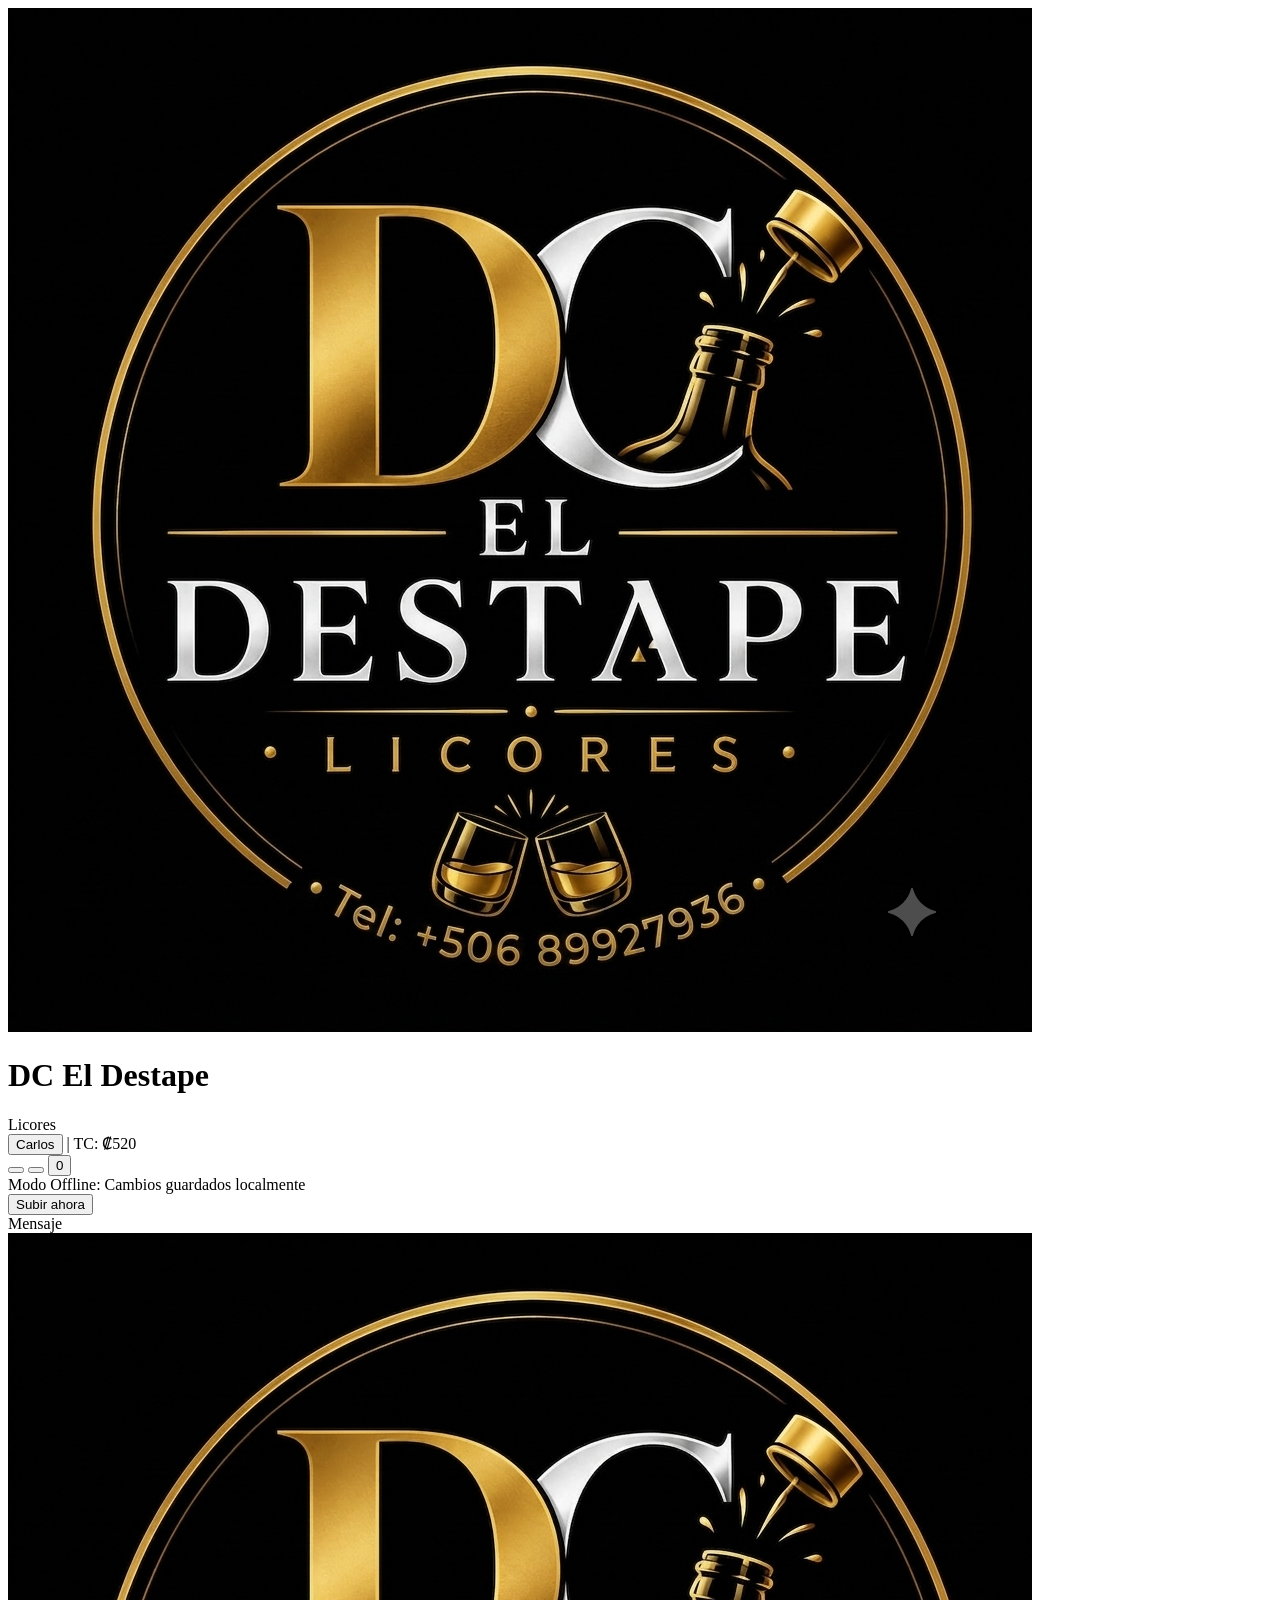
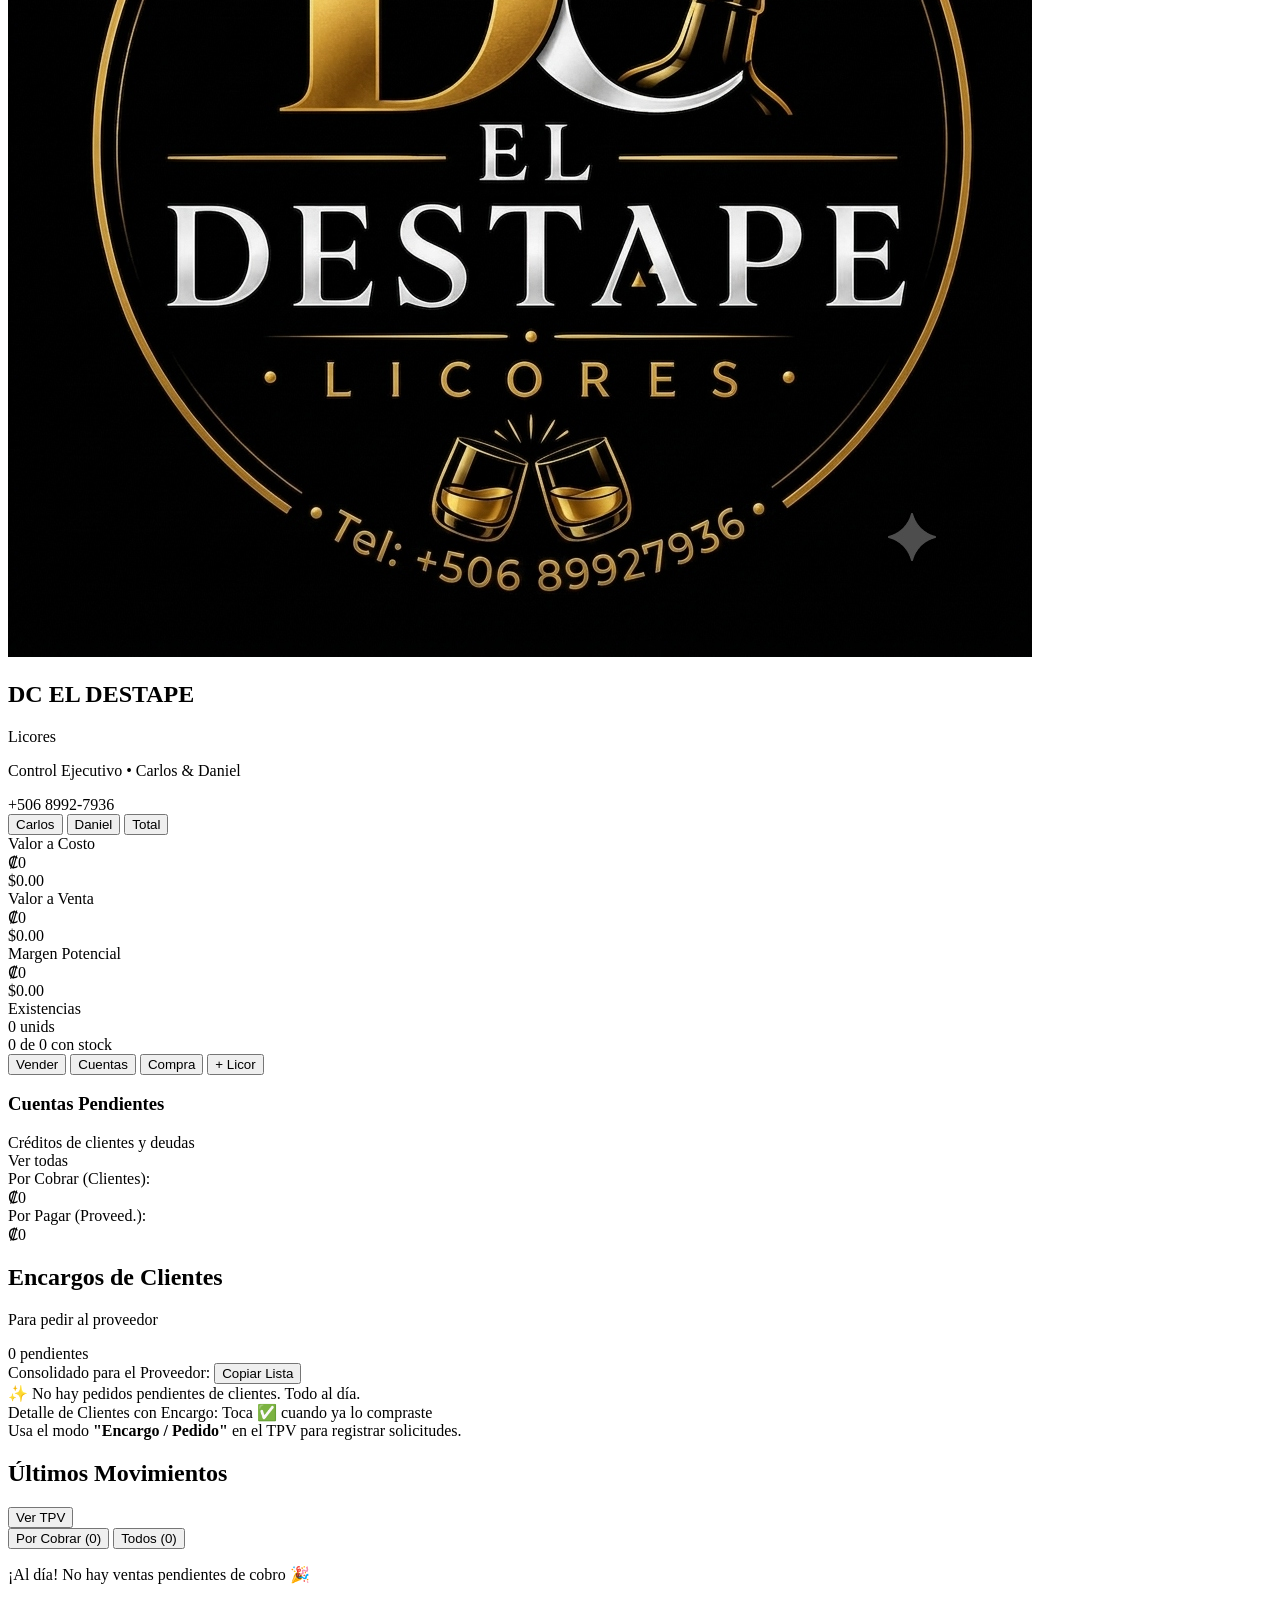
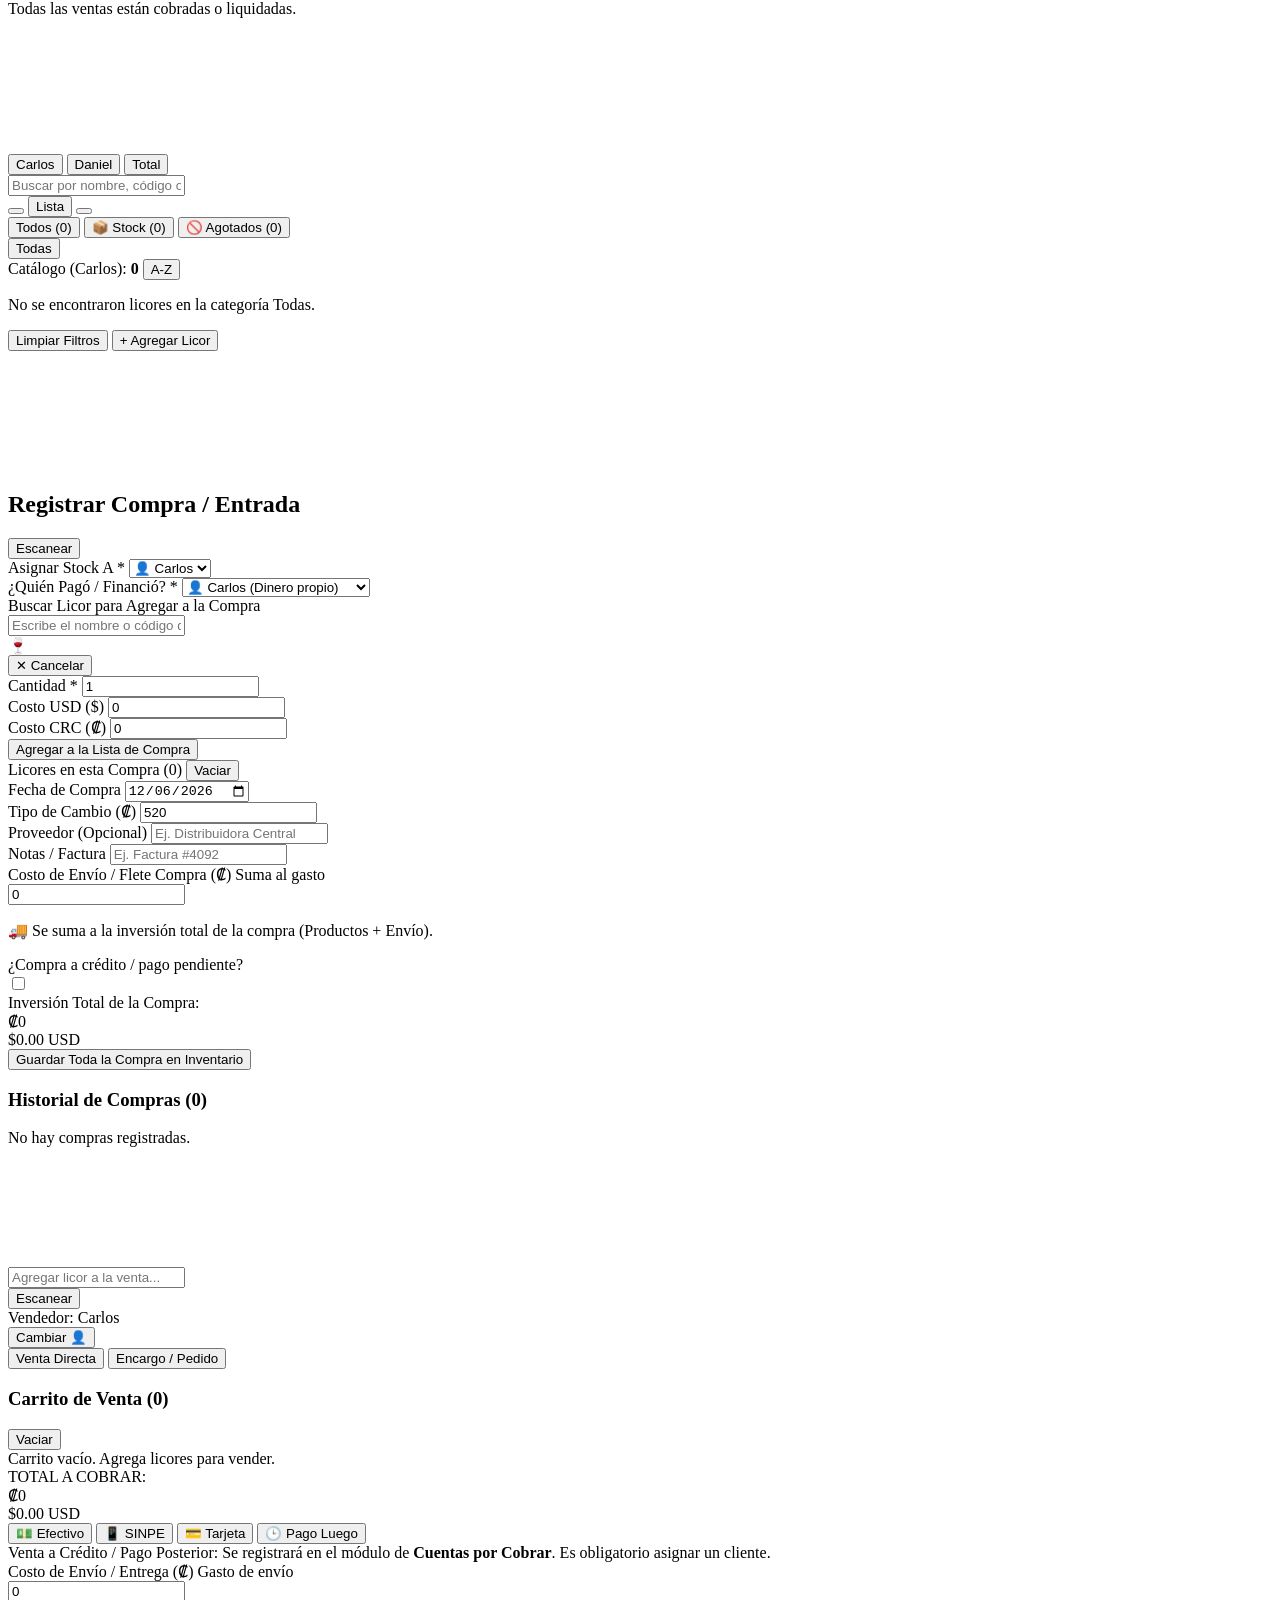
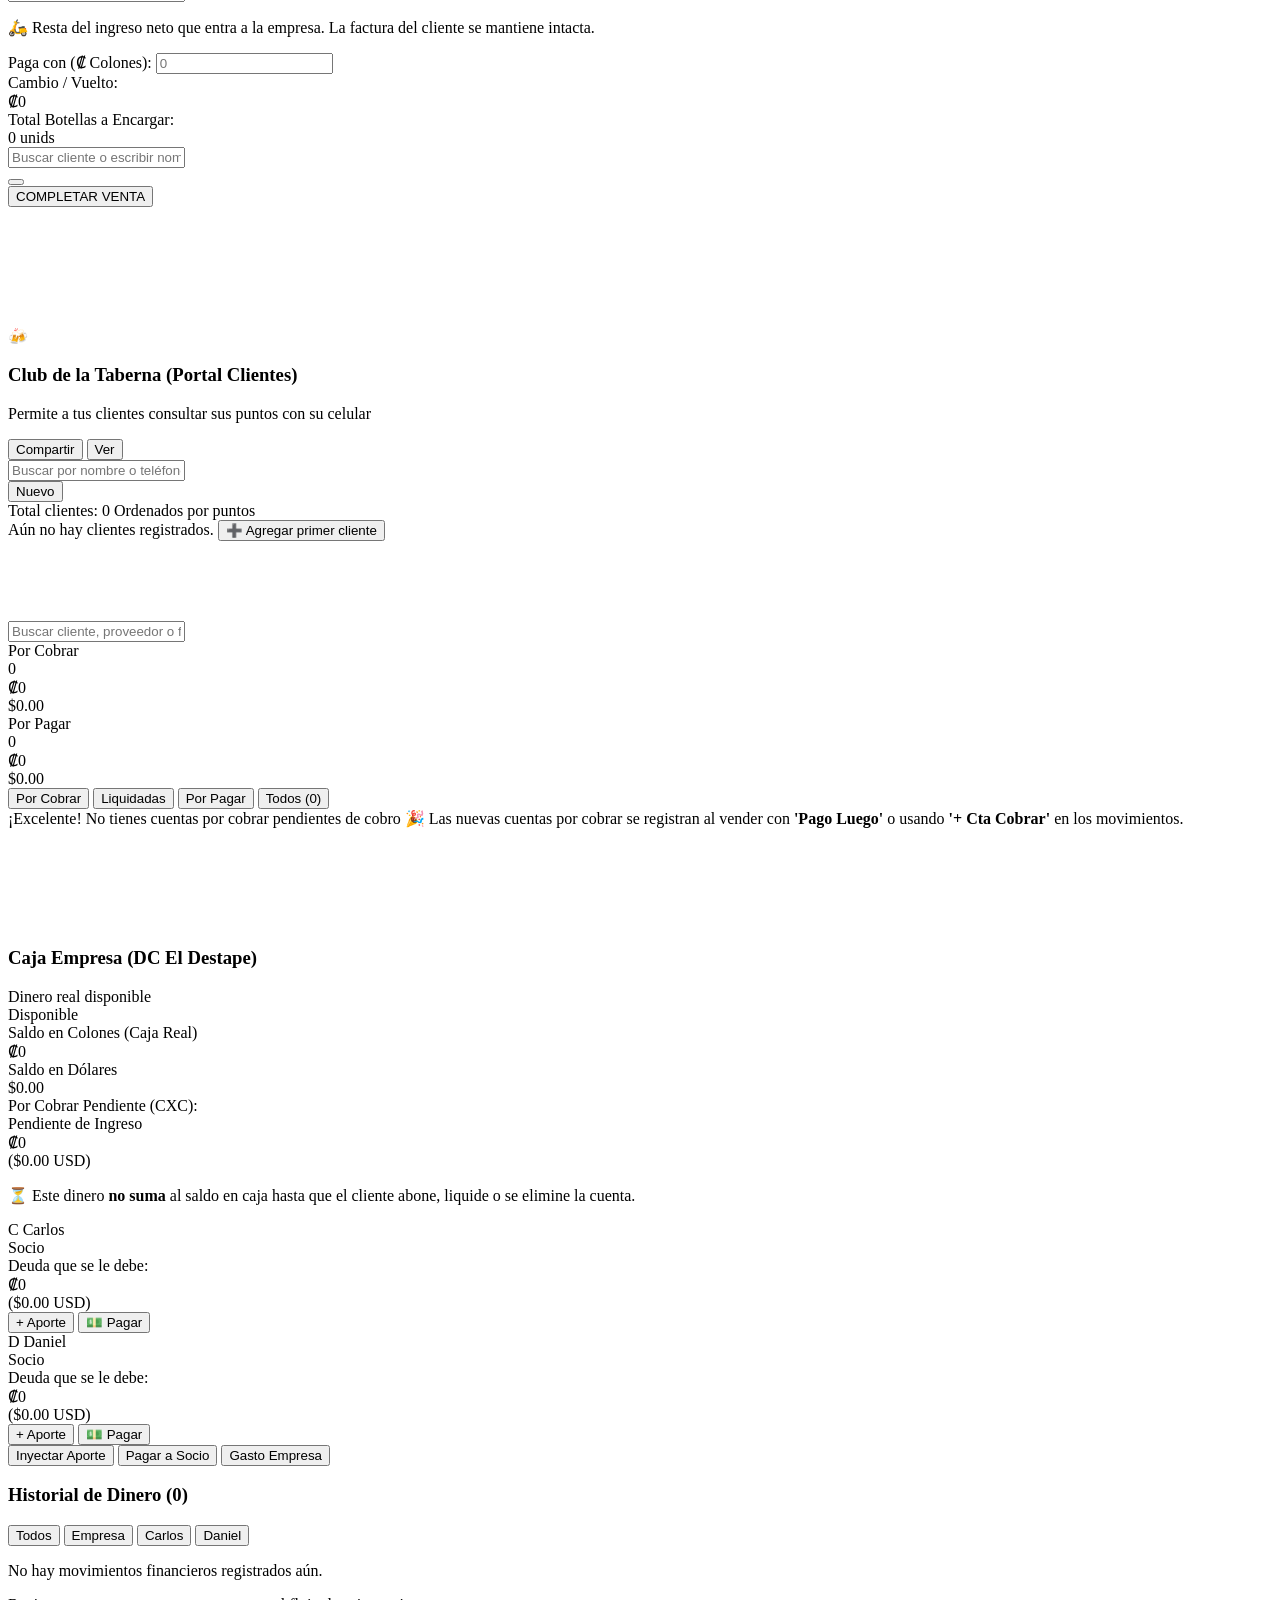
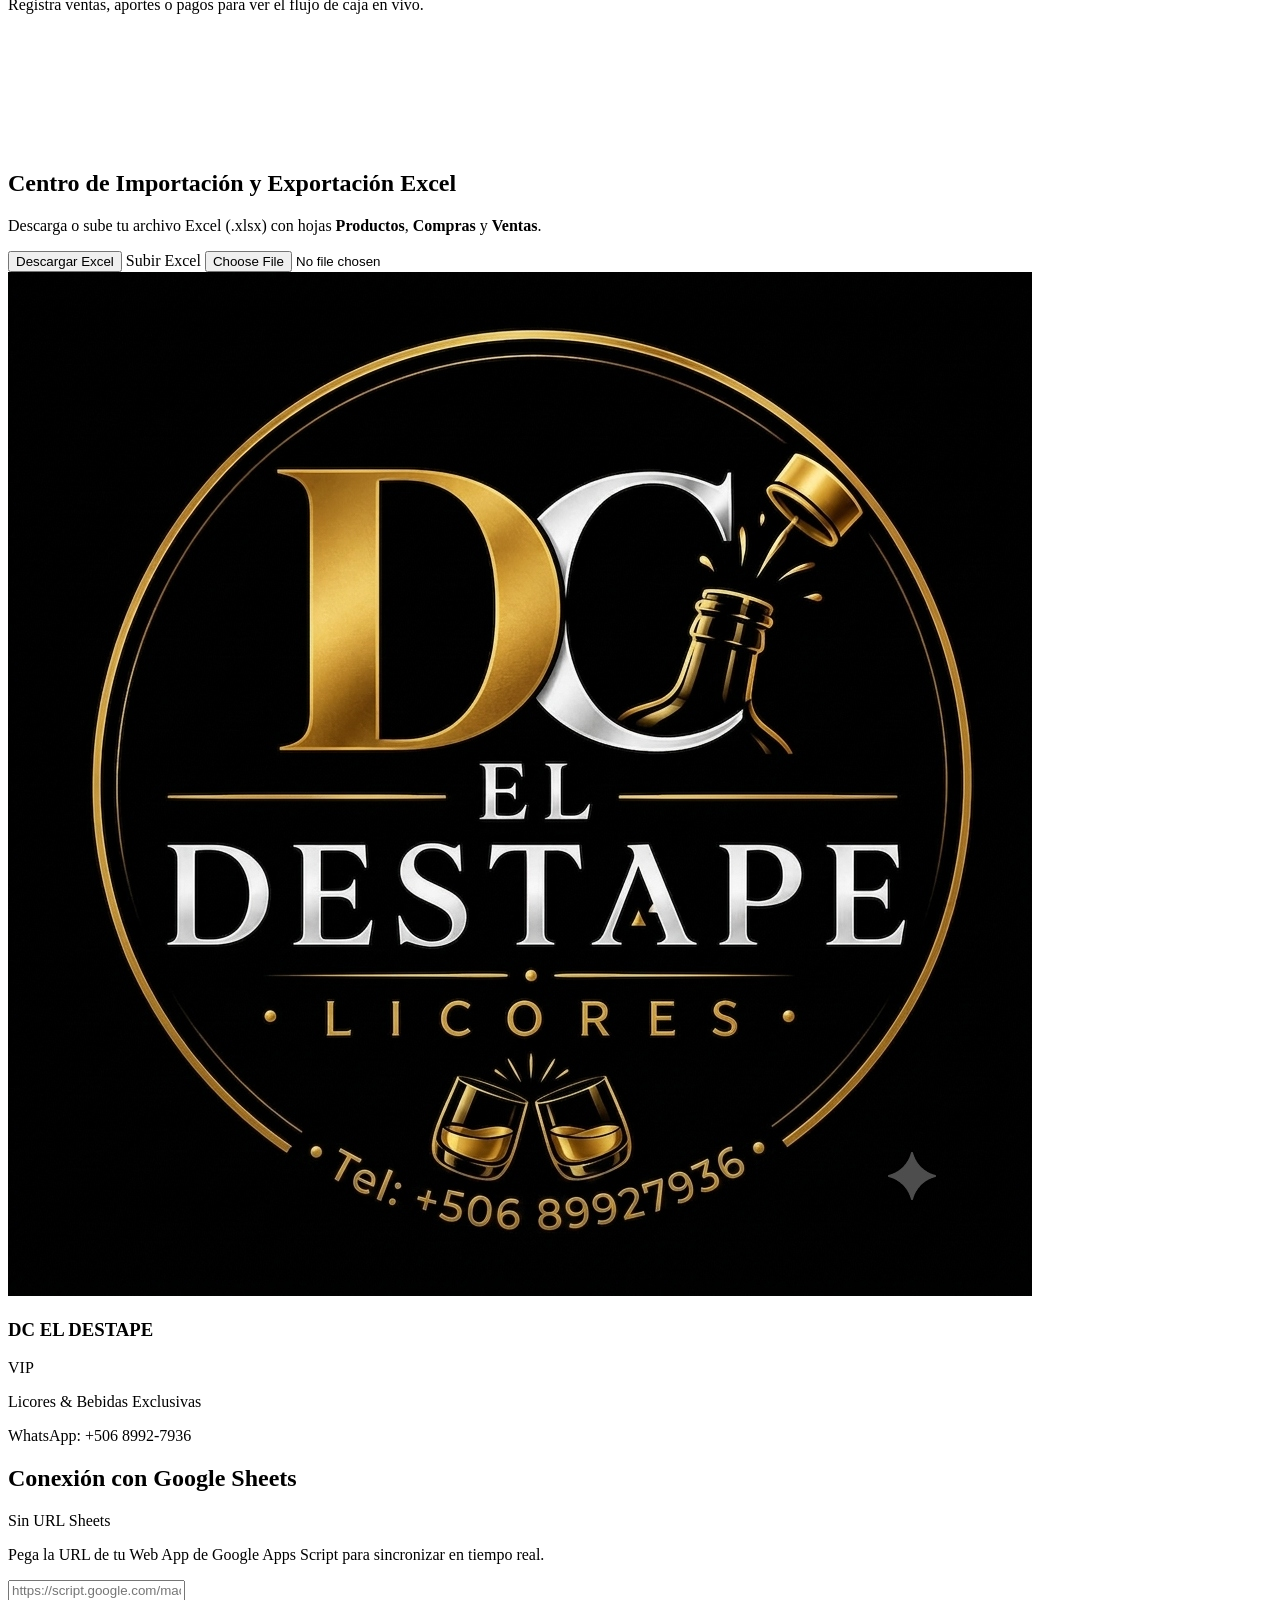
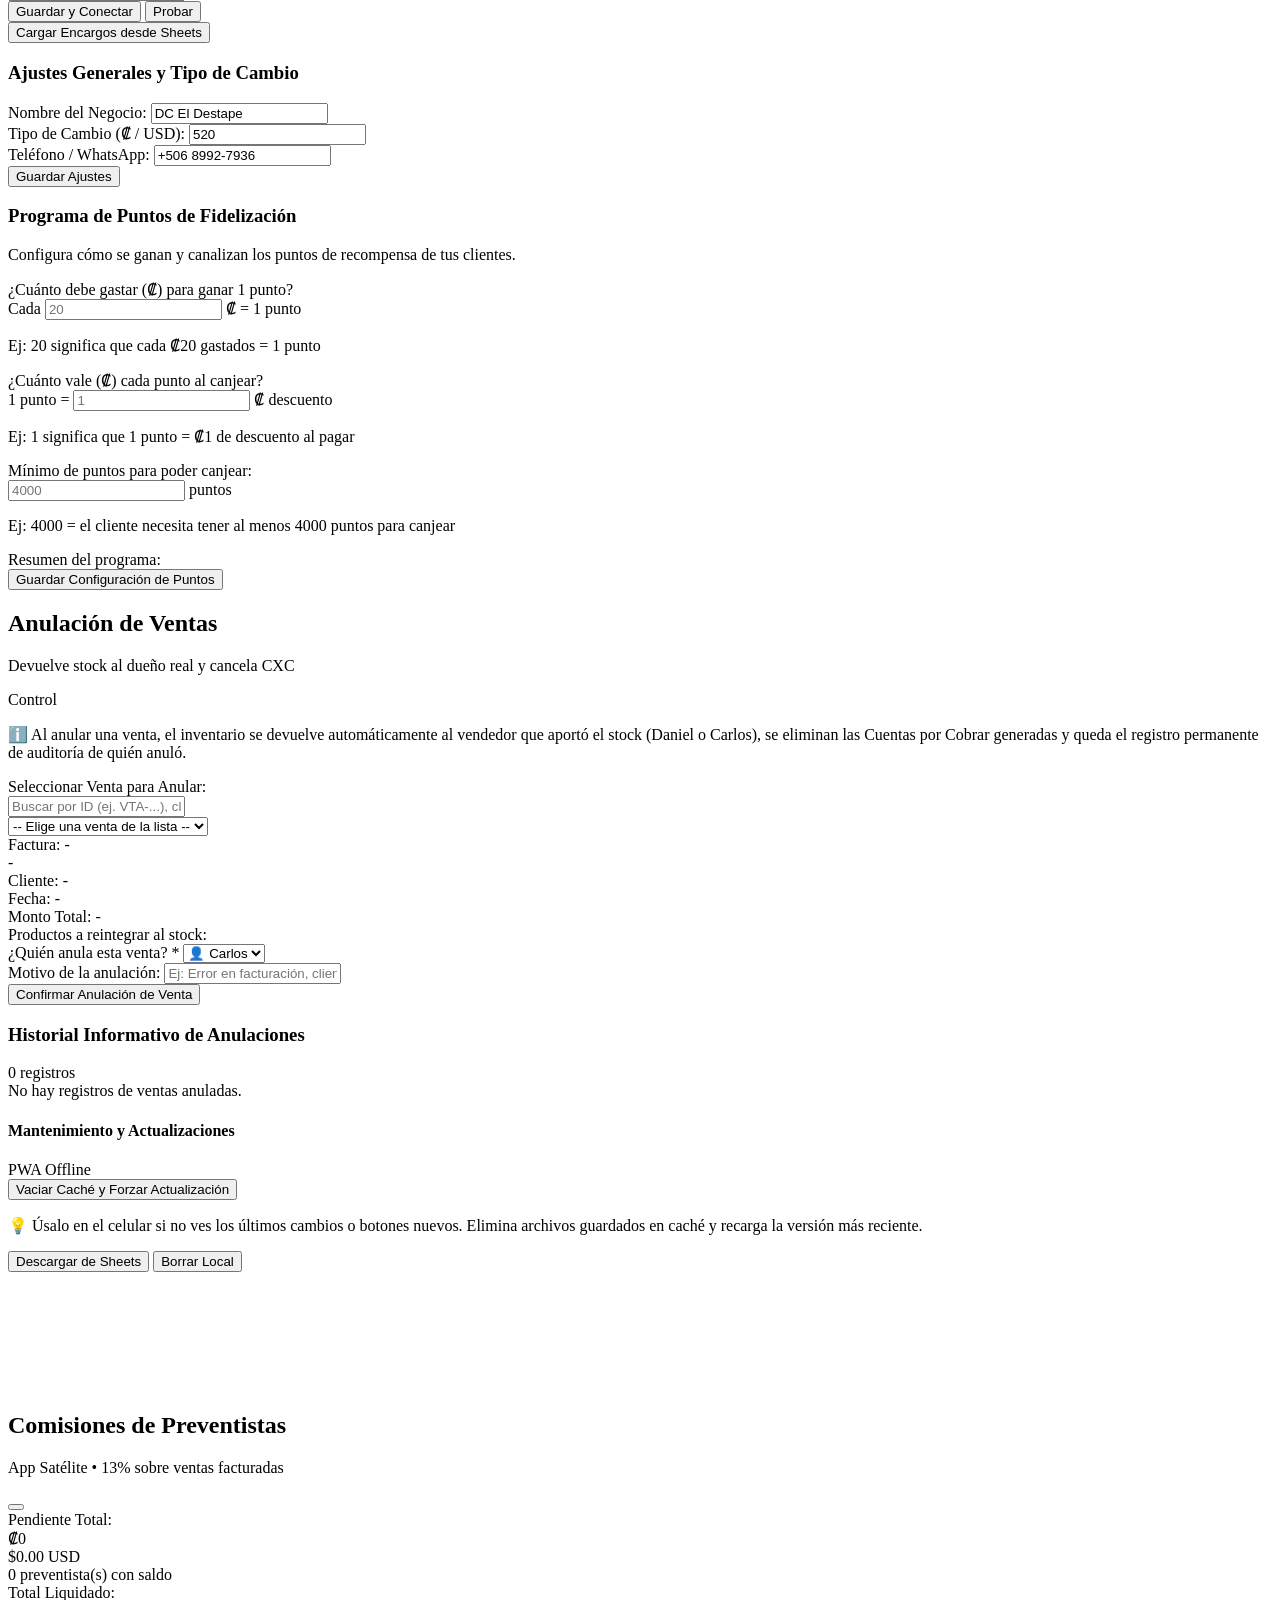
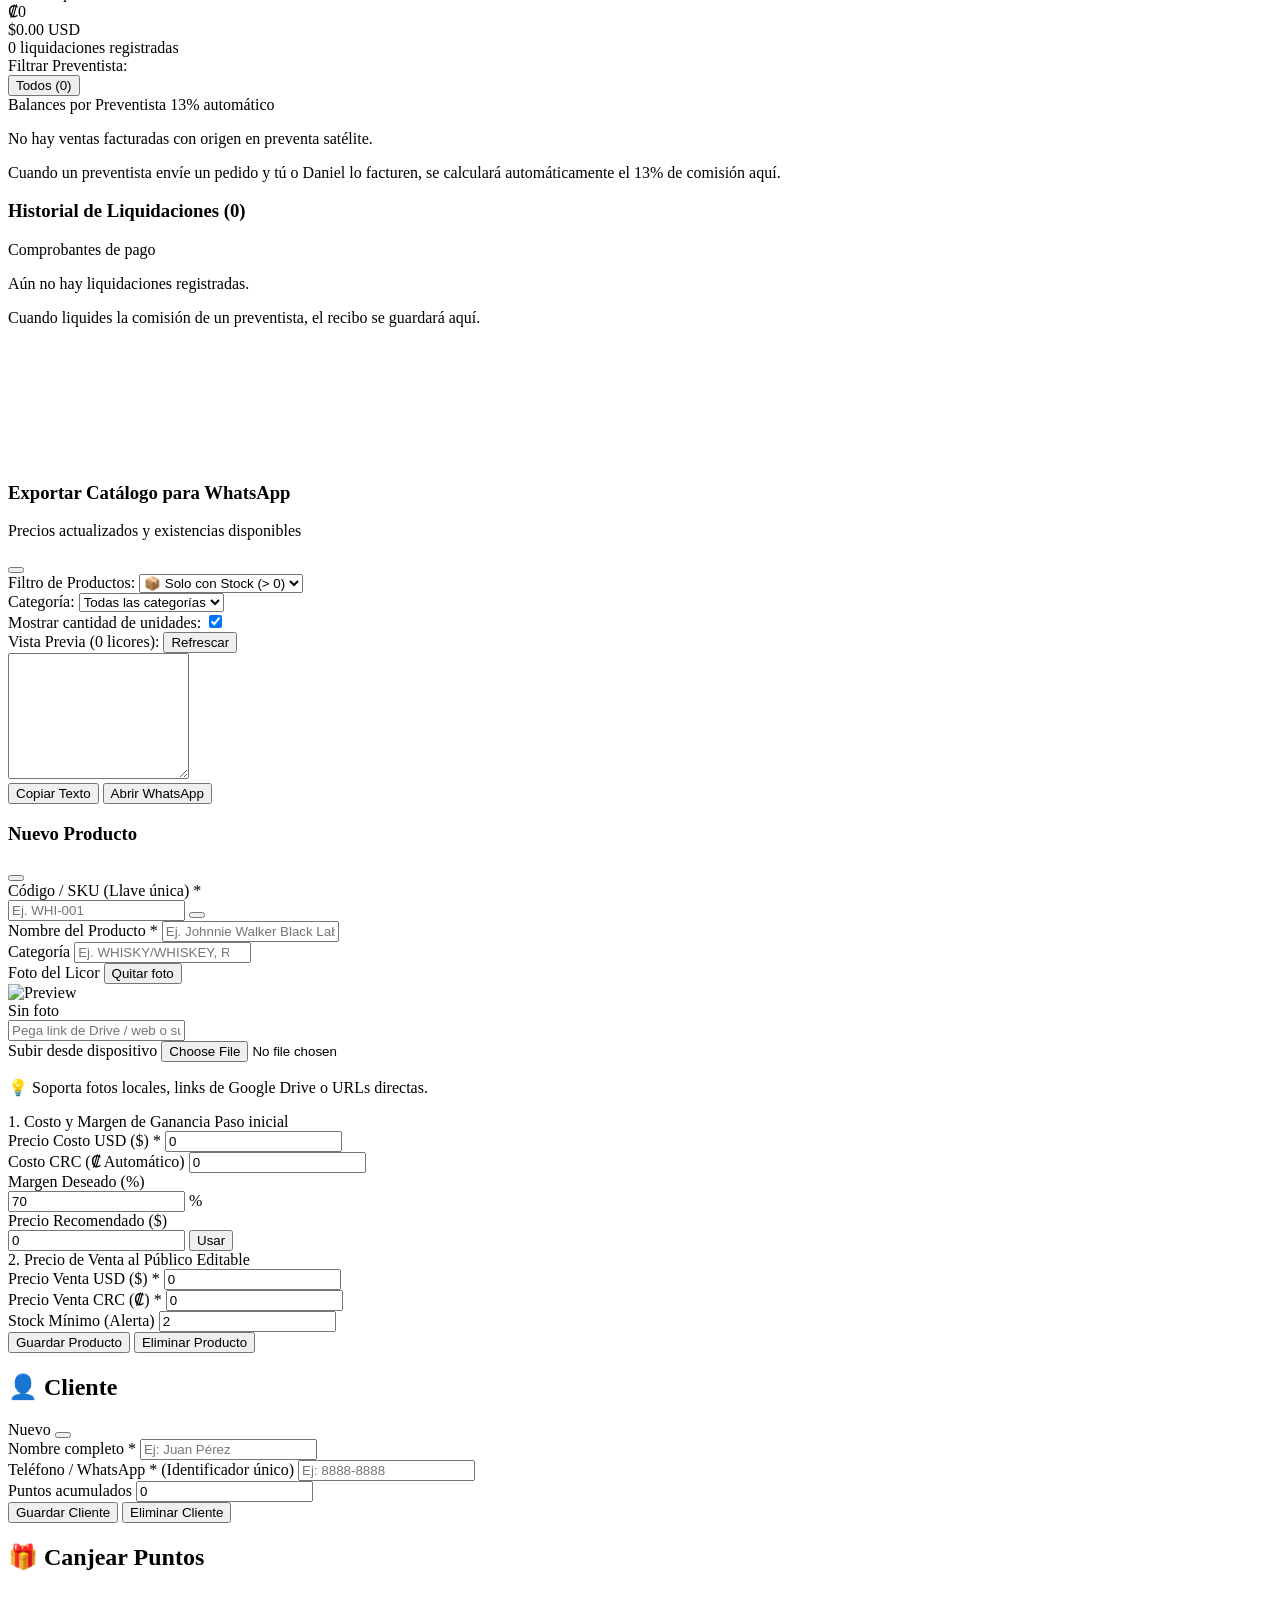
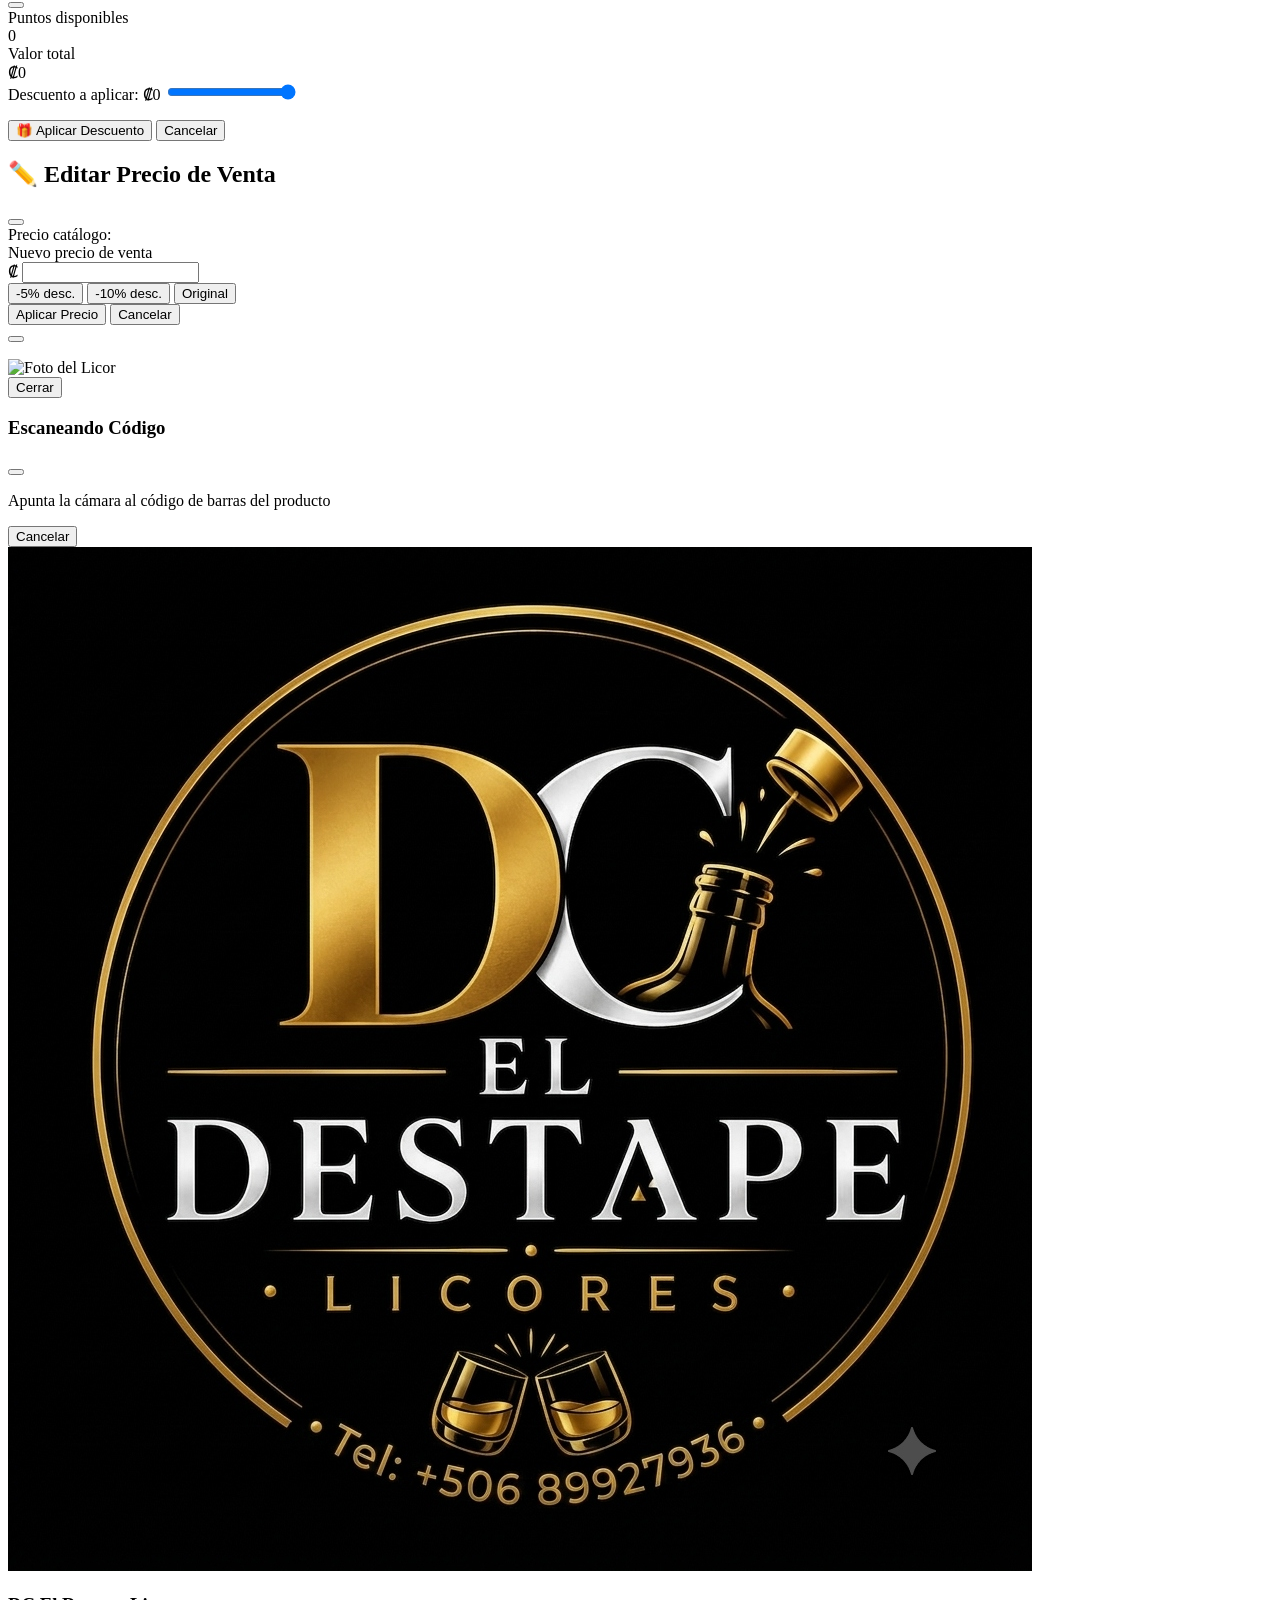
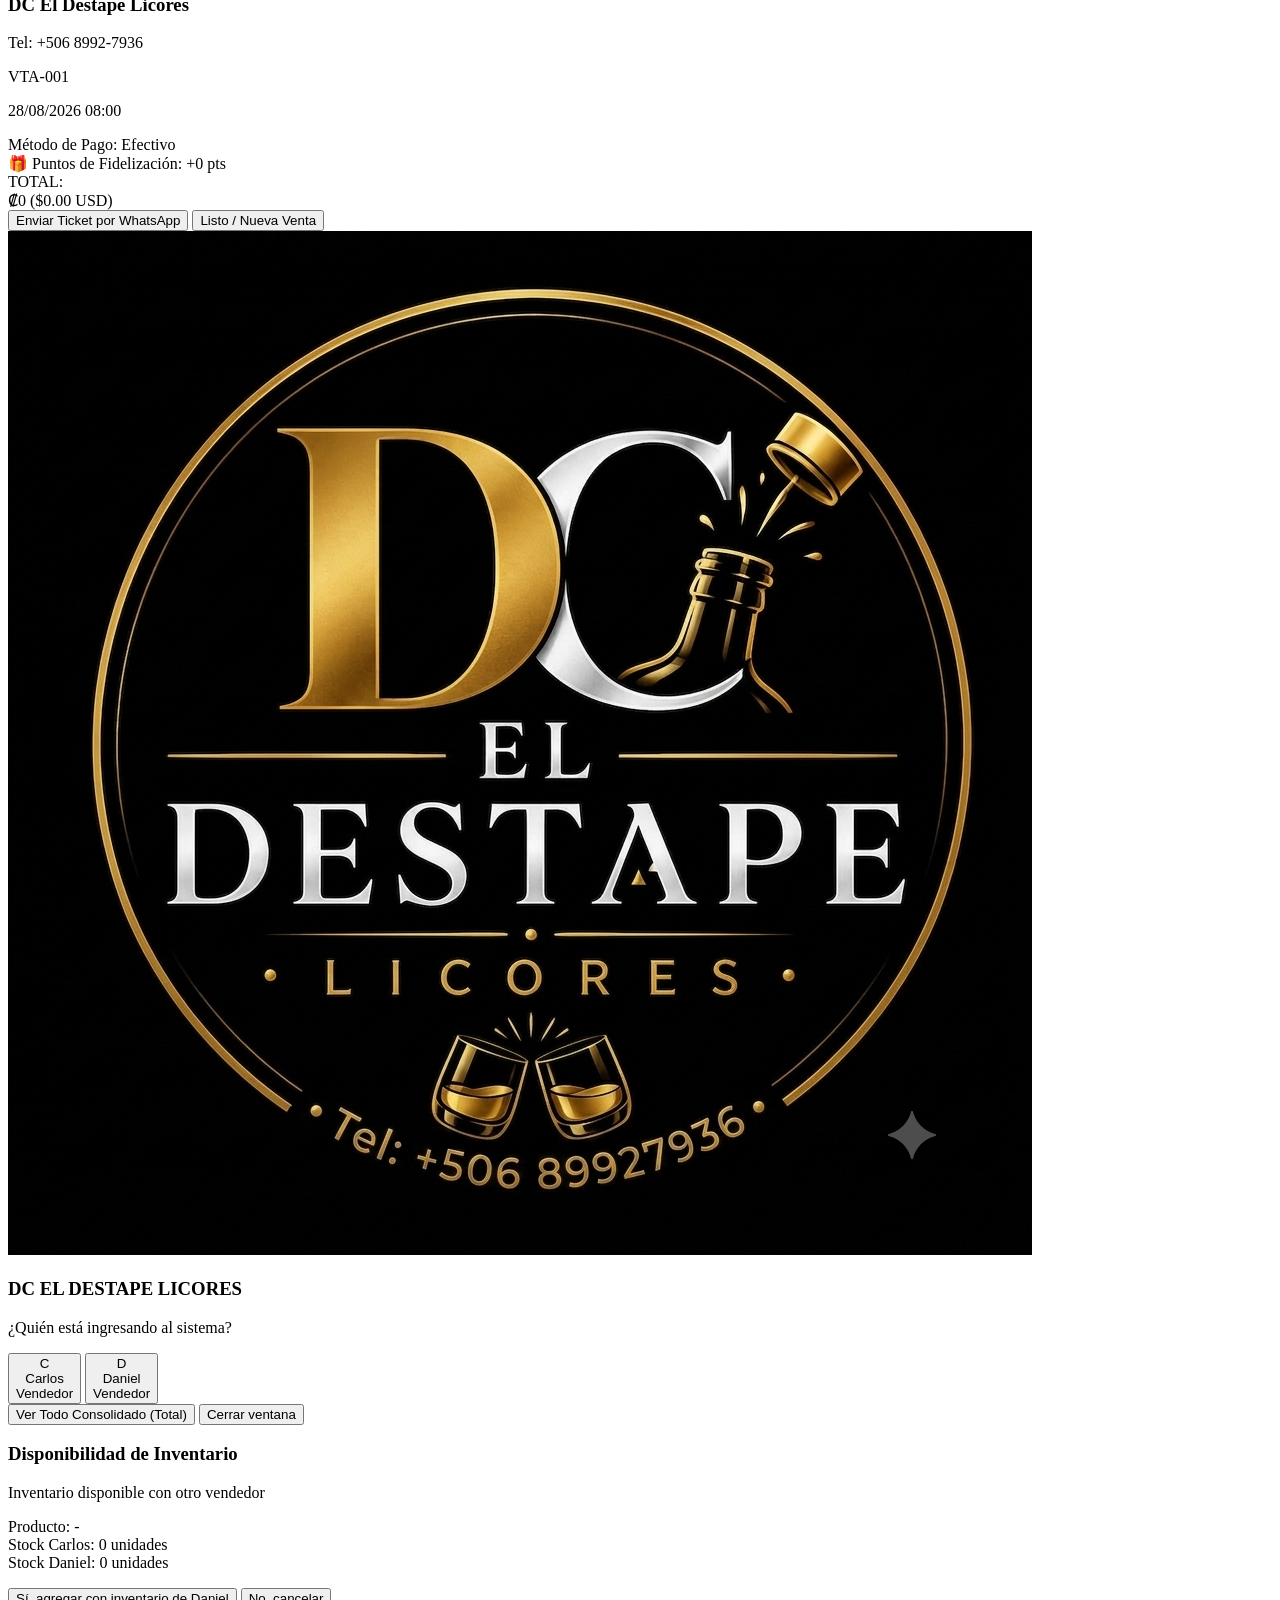
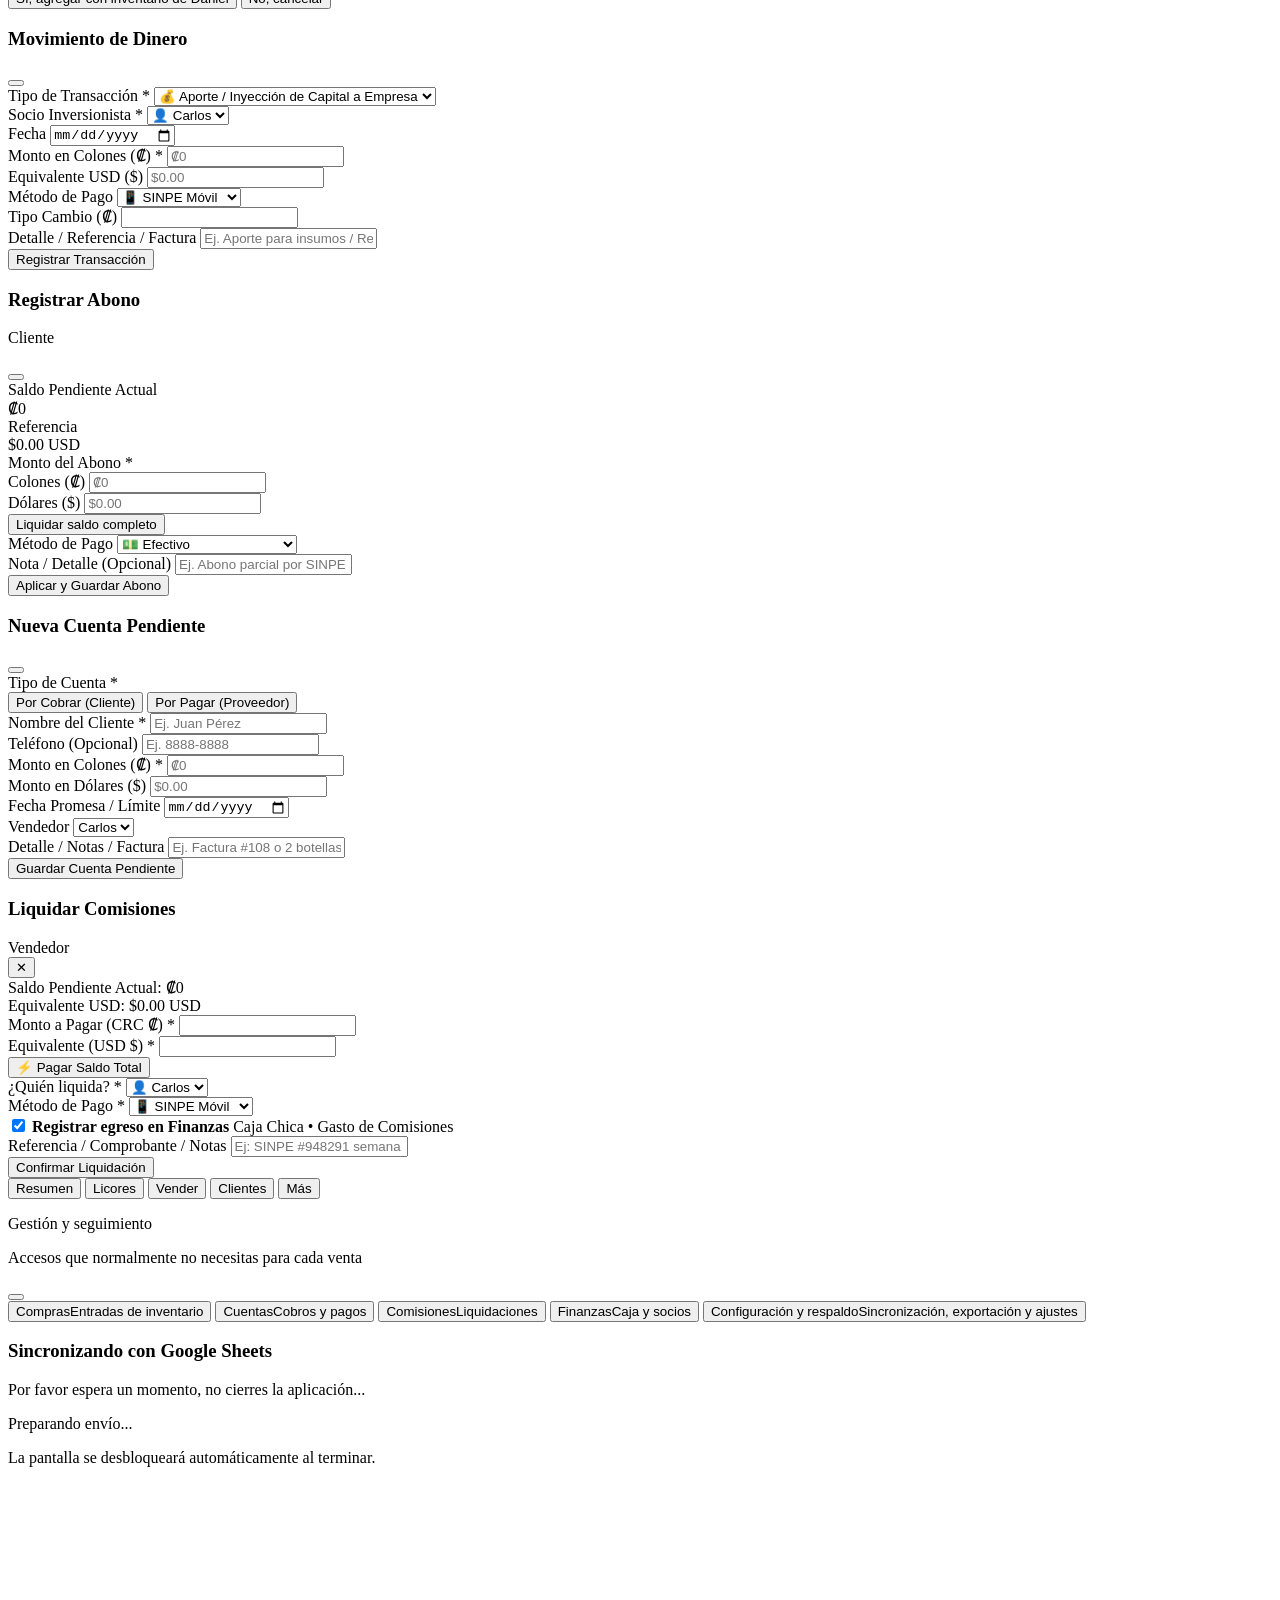
==== commit fab2ed60: "Add files via upload" ====
--- a/index.html
+++ b/index.html
@@ -301,11 +301,30 @@
       </div>
 
       <!-- Recent Sales / Activity -->
-      <div class="bg-slate-800/60 border border-slate-800 rounded-2xl p-4">
-        <div class="flex items-center justify-between mb-3">
-          <h2 class="text-xs font-bold text-slate-400 uppercase tracking-wider">Últimos Movimientos</h2>
-          <button onclick="cambiarVista('ventas')" class="text-xs text-indigo-400 font-semibold hover:underline">Ver TPV</button>
-        </div>
+      <div class="bg-slate-800/60 border border-slate-800 rounded-2xl p-4 space-y-3">
+        <div class="flex items-center justify-between">
+          <h2 class="text-xs font-bold text-slate-400 uppercase tracking-wider flex items-center gap-1.5">
+            <i data-lucide="history" class="w-4 h-4 text-indigo-400"></i>
+            <span>Últimos Movimientos</span>
+          </h2>
+          <button onclick="cambiarVista('ventas')" class="text-xs text-indigo-400 font-semibold hover:underline flex items-center gap-0.5">
+            <span>Ver TPV</span>
+            <i data-lucide="arrow-right" class="w-3.5 h-3.5"></i>
+          </button>
+        </div>
+
+        <!-- Sub-pestañas: Pendientes por Cobrar vs Todos -->
+        <div class="grid grid-cols-2 gap-1.5 bg-slate-950/80 p-1 rounded-xl border border-slate-800 text-[11px] font-bold font-mono">
+          <button id="tabDashMov-pendientes" onclick="cambiarFiltroMovimientosDashboard('pendientes')" class="py-1.5 rounded-lg bg-amber-500/20 text-amber-300 border border-amber-500/40 shadow-sm flex items-center justify-center gap-1.5 active:scale-95 transition-all">
+            <span class="w-2 h-2 rounded-full bg-amber-400 animate-pulse"></span>
+            <span>Por Cobrar (<span id="dashMovPendientesCount">0</span>)</span>
+          </button>
+          <button id="tabDashMov-todos" onclick="cambiarFiltroMovimientosDashboard('todos')" class="py-1.5 rounded-lg bg-transparent text-slate-400 border border-transparent hover:text-white flex items-center justify-center gap-1.5 active:scale-95 transition-all">
+            <i data-lucide="list" class="w-3.5 h-3.5"></i>
+            <span>Todos (<span id="dashMovTodosCount">0</span>)</span>
+          </button>
+        </div>
+
         <div id="dashRecentSales" class="divide-y divide-slate-750/60 space-y-2">
           <!-- Rendered by JS -->
         </div>
@@ -2434,6 +2453,6 @@
   </div>
 
   <!-- Application Logic -->
-  <script src="app.js?v=20260920_01"></script>
+  <script src="app.js?v=20260920_04"></script>
 </body>
 </html>
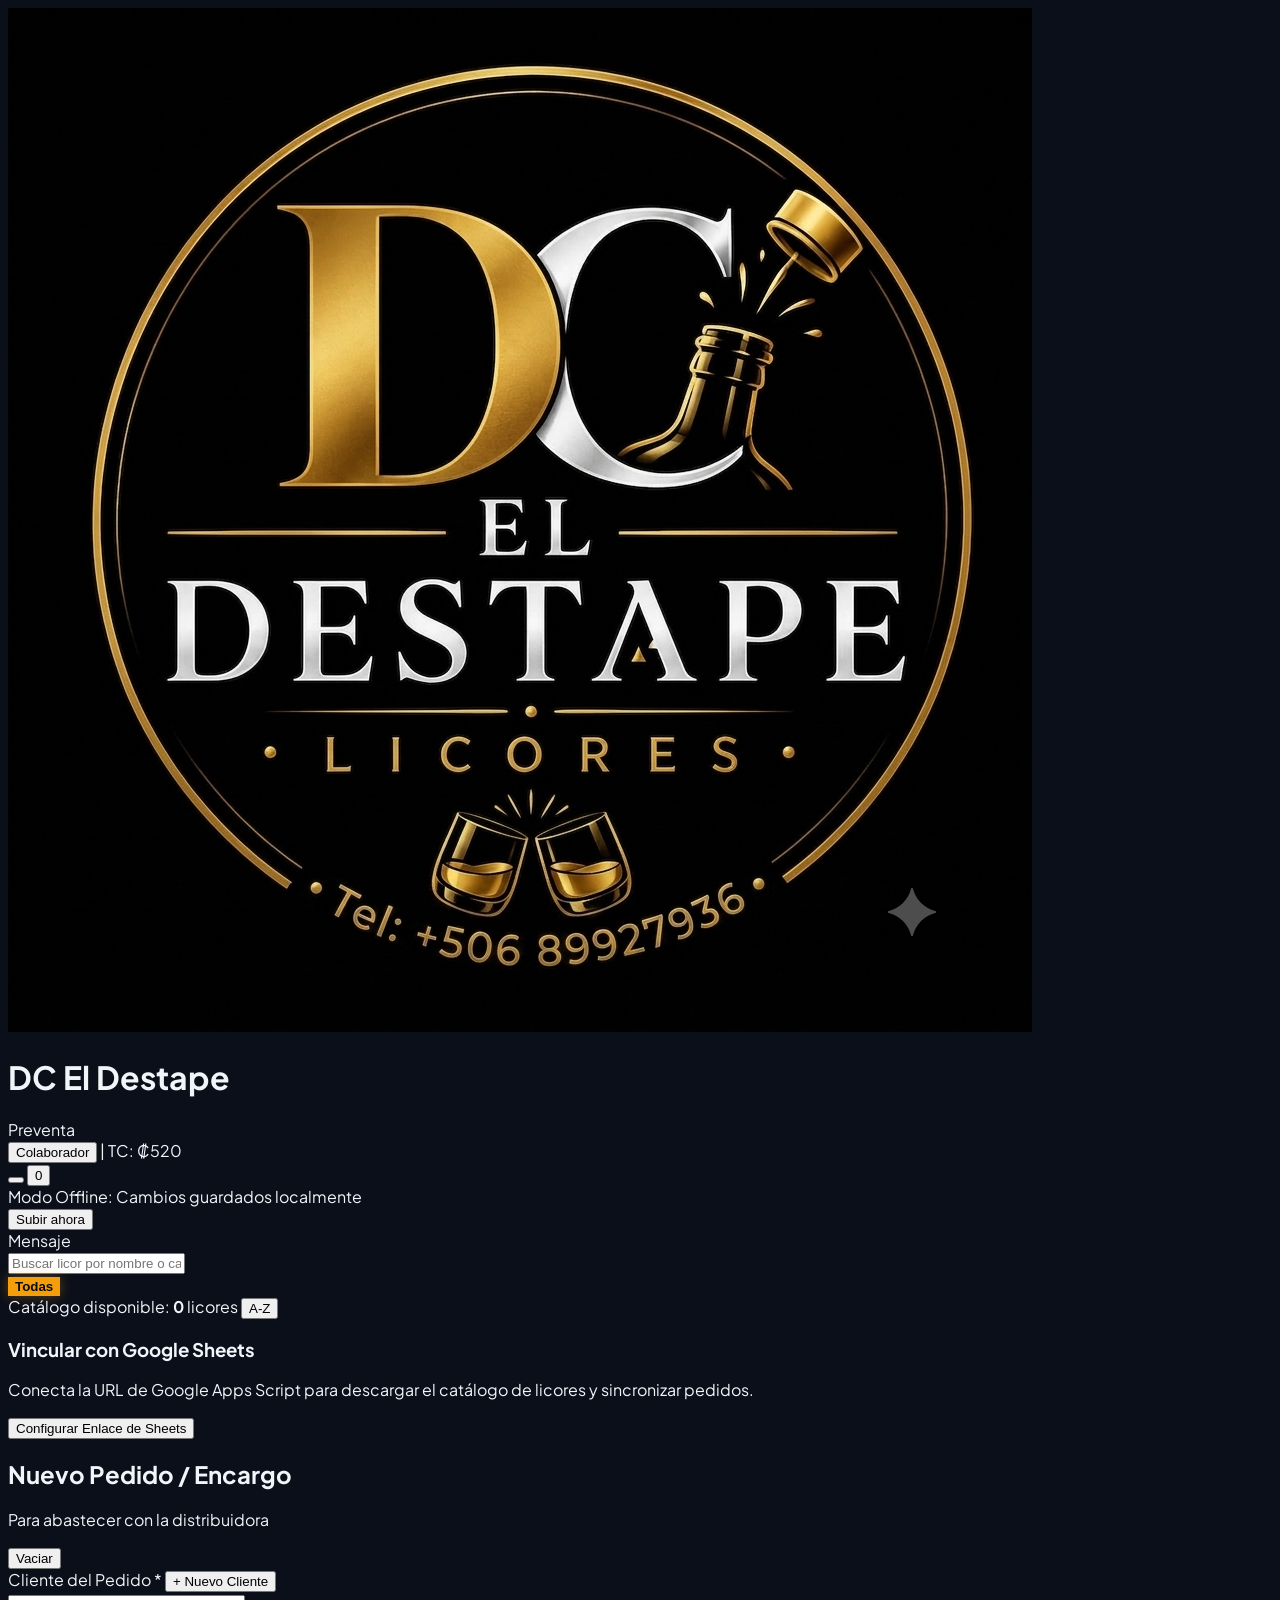
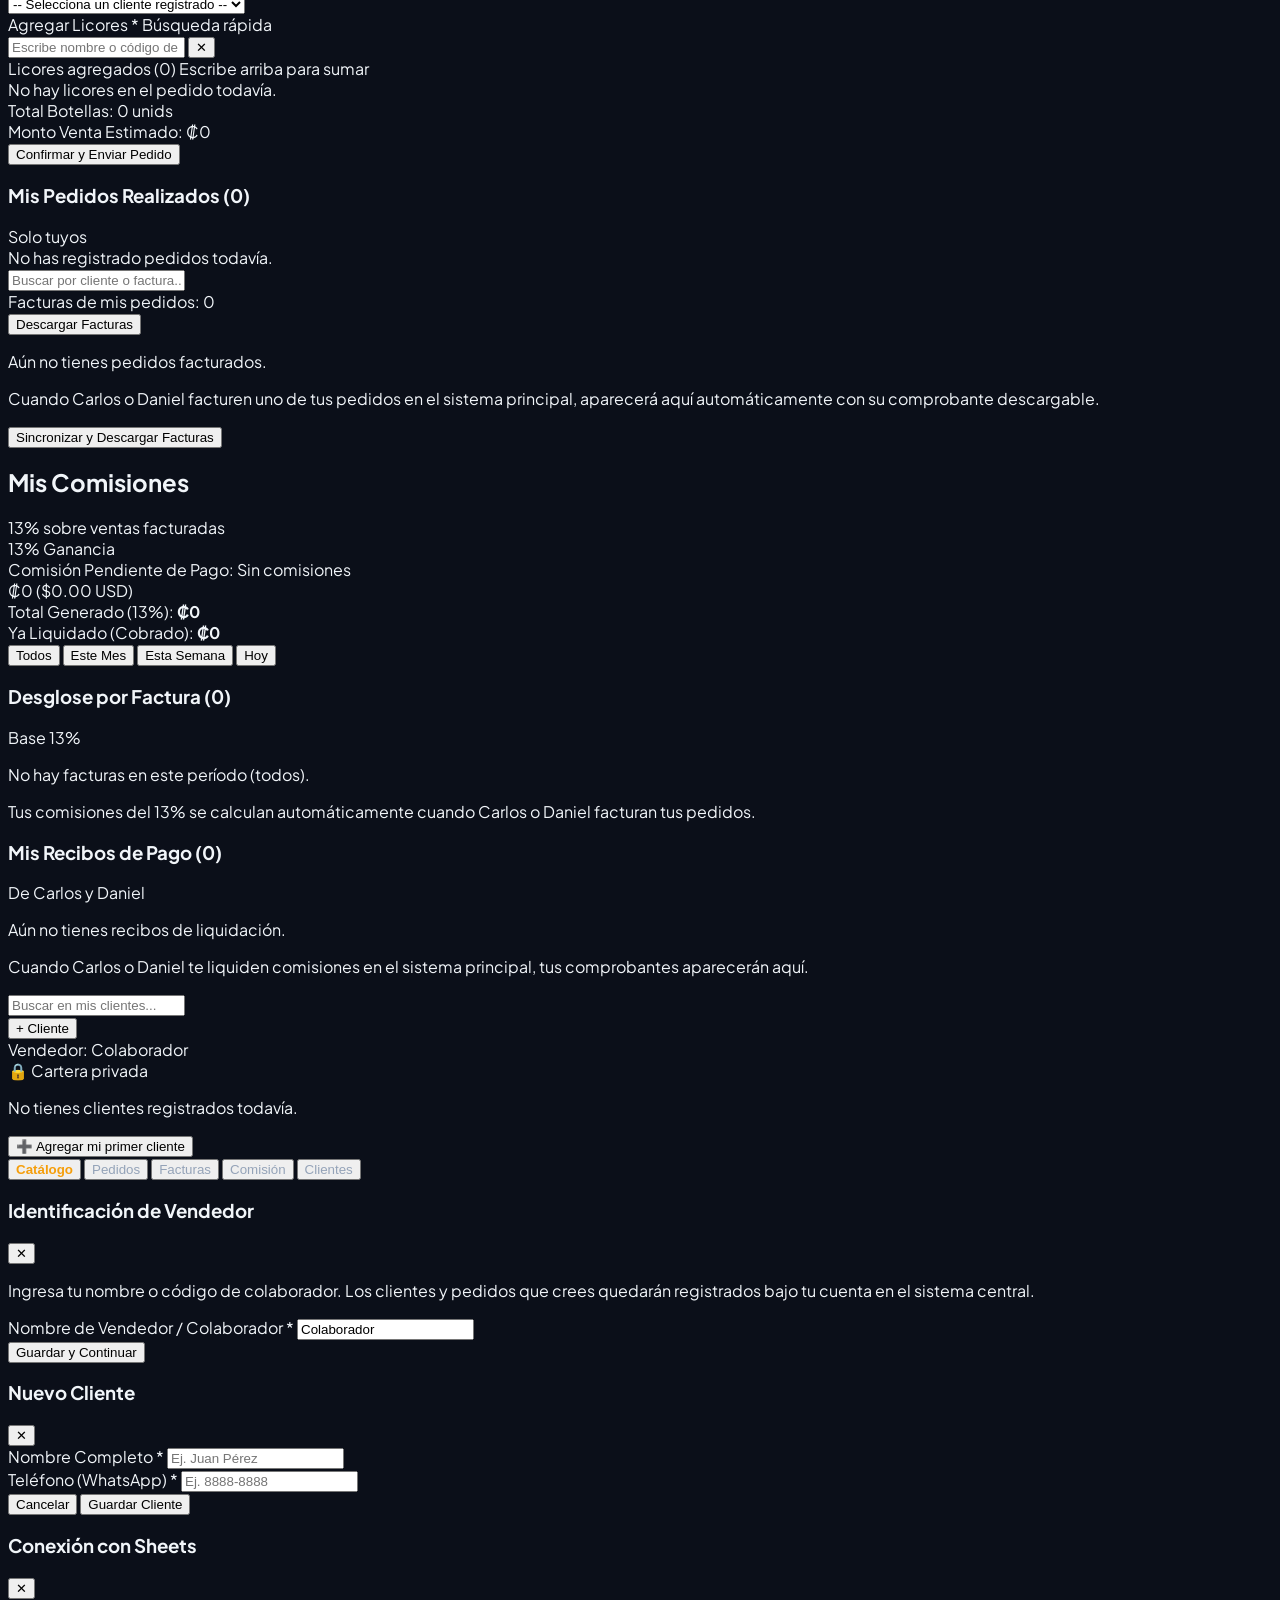
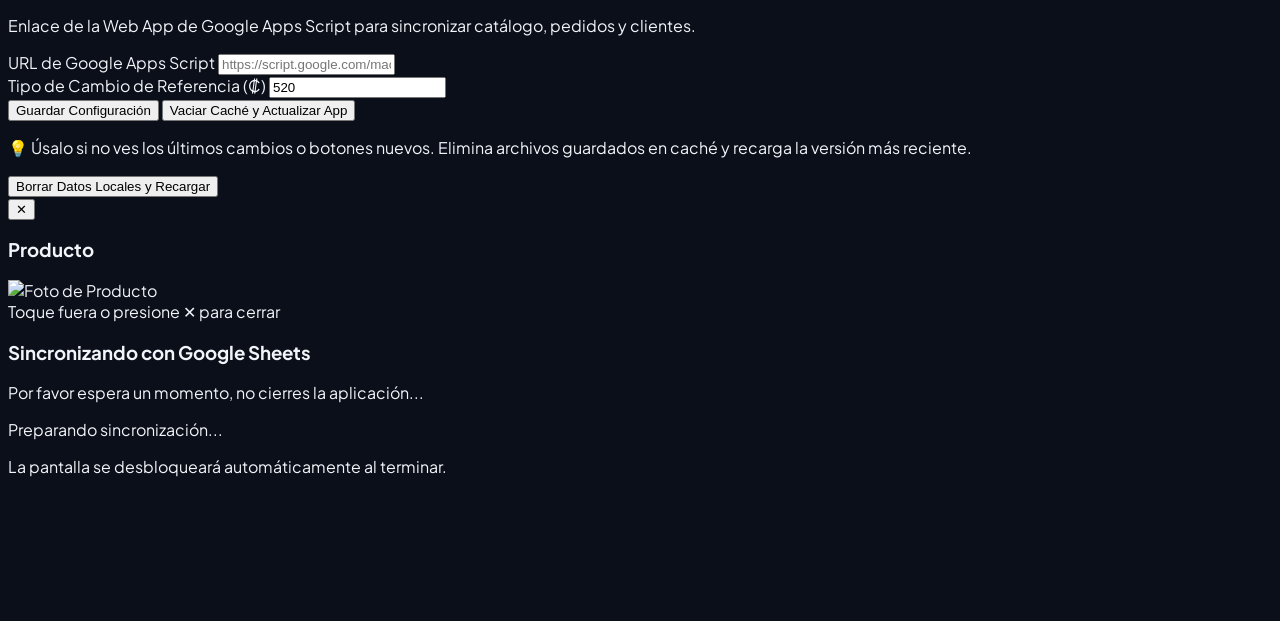
==== commit 62c5f394: "Add files via upload" ====
--- a/index.html
+++ b/index.html
@@ -1,15 +1,14 @@
-<!DOCTYPE html>
-<html lang="es" class="min-h-screen bg-slate-900">
+﻿<!DOCTYPE html>
+<html lang="es" class="min-h-screen bg-slate-950">
 <head>
   <meta charset="UTF-8">
   <meta name="viewport" content="width=device-width, initial-scale=1.0, maximum-scale=1.0, user-scalable=no, viewport-fit=cover">
-  <title>DC El Destape - Control de Inventario y Ventas</title>
+  <title>DC El Destape - Preventa y Pedidos</title>
   
-  <!-- PWA Meta Tags & Executive Logo Favicon -->
   <meta name="theme-color" content="#0a0d14">
   <meta name="apple-mobile-web-app-capable" content="yes">
   <meta name="apple-mobile-web-app-status-bar-style" content="black-translucent">
-  <meta name="apple-mobile-web-app-title" content="El Destape">
+  <meta name="apple-mobile-web-app-title" content="Preventa Destape">
   <link rel="icon" type="image/png" href="logo.png">
   <link rel="apple-touch-icon" href="logo.png">
   <link rel="manifest" href="manifest.json">
@@ -23,13 +22,13 @@
         extend: {
           colors: {
             brand: {
-              50: '#eef2ff',
-              100: '#e0e7ff',
-              500: '#6366f1',
-              600: '#4f46e5',
-              700: '#4338ca',
-              800: '#3730a3',
-              900: '#312e81',
+              50: '#fffbeb',
+              100: '#fef3c7',
+              500: '#f59e0b',
+              600: '#d97706',
+              700: '#b45309',
+              800: '#92400e',
+              900: '#78350f'
             }
           }
         }
@@ -42,75 +41,57 @@
   
   <!-- Lucide Icons -->
   <script src="https://cdn.jsdelivr.net/npm/lucide@0.344.0/dist/umd/lucide.min.js"></script>
-  <script>
-    if (!window.lucide) {
-      document.write('<script src="https://unpkg.com/lucide@latest/dist/umd/lucide.js"><\/script>');
-    }
-  </script>
-
-  <!-- HTML5 QR / Barcode Scanner -->
-  <script src="https://unpkg.com/html5-qrcode@2.3.8/html5-qrcode.min.js"></script>
-
-  <!-- XLSX Library for Excel Import/Export -->
-  <script src="https://cdnjs.cloudflare.com/ajax/libs/xlsx/0.18.5/xlsx.full.min.js"></script>
-
-  <!-- Canvas Confetti for sales celebration -->
-  <script src="https://cdn.jsdelivr.net/npm/canvas-confetti@1.6.0/dist/confetti.browser.min.js"></script>
-
-  <link rel="stylesheet" href="styles.css?v=20260828_2">
+  
+  <link rel="stylesheet" href="styles.css?v=20260908_01">
 </head>
-<body class="min-h-screen font-['Plus_Jakarta_Sans'] text-slate-100 antialiased select-none overflow-x-hidden" style="padding-bottom: 200px !important;">
+<body class="min-h-screen font-['Plus_Jakarta_Sans'] text-slate-100 antialiased select-none overflow-x-hidden" style="padding-bottom: 120px !important;">
 
   <!-- TOP APP BAR -->
-  <header class="sticky top-0 z-40 bg-slate-900/95 backdrop-blur-md border-b border-slate-800/90 px-3.5 py-2.5 flex items-center justify-between">
+  <header class="sticky top-0 z-40 bg-slate-900/95 backdrop-blur-md border-b border-slate-800/90 px-4 py-2.5 flex items-center justify-between">
     <div class="flex items-center gap-2.5">
       <div class="w-10 h-10 rounded-full border border-amber-500/60 p-0.5 bg-black shadow-md shadow-amber-500/20 shrink-0 overflow-hidden">
         <img src="logo.png" alt="DC El Destape" class="w-full h-full object-cover rounded-full">
       </div>
       <div>
         <div class="flex items-center gap-1.5">
-          <h1 id="appHeaderTitle" class="text-xs font-black text-white leading-tight uppercase tracking-wider">DC El Destape</h1>
-          <span class="text-[9px] font-black text-amber-300 bg-amber-950/80 border border-amber-500/40 px-1.5 py-0.2 rounded-md uppercase">Licores</span>
+          <h1 class="text-xs font-black text-white leading-tight uppercase tracking-wider">DC El Destape</h1>
+          <span class="text-[9px] font-black text-amber-300 bg-amber-950/80 border border-amber-500/40 px-1.5 py-0.2 rounded-md uppercase font-mono">Preventa</span>
         </div>
         <div class="flex items-center gap-2 mt-0.5">
-          <!-- Vendedor Switcher Chip -->
-          <button onclick="abrirModalSeleccionVendedor()" id="btnHeaderVendedor" title="Cambiar Vendedor" class="flex items-center gap-1.5 px-2 py-0.5 rounded-lg bg-indigo-950/80 border border-indigo-500/40 hover:border-indigo-400 text-[11px] font-bold text-indigo-300 shadow-sm active:scale-95 transition-all">
+          <button onclick="abrirModalVendedor()" id="btnHeaderVendedor" class="flex items-center gap-1.5 px-2 py-0.5 rounded-lg bg-amber-950/60 border border-amber-500/40 hover:border-amber-400 text-[11px] font-bold text-amber-300 active:scale-95 transition-all">
             <span class="w-1.5 h-1.5 rounded-full bg-emerald-400"></span>
-            <span id="headerVendedorNombre">Carlos</span>
-            <i data-lucide="chevron-down" class="w-3 h-3 text-slate-400"></i>
+            <span id="headerVendedorNombre">Mi Perfil</span>
+            <i data-lucide="chevron-down" class="w-3 h-3 text-amber-400/80"></i>
           </button>
           <span class="text-[10px] text-slate-500 font-mono">| TC: ₡<span id="headerExchangeRate">520</span></span>
         </div>
       </div>
     </div>
 
-    <!-- Quick actions: Settings, Excel Export & Sync -->
+    <!-- Actions: Config & Sync -->
     <div class="flex items-center gap-1.5">
-      <button onclick="cambiarVista('configuracion')" title="Ajustes y Configuración" class="p-2 rounded-xl bg-slate-800 text-slate-300 hover:text-white active:scale-95 transition-all border border-slate-700/60">
+      <button onclick="abrirModalConfig()" title="Configuración de Enlace Sheets" class="p-2 rounded-xl bg-slate-800 text-slate-300 hover:text-white active:scale-95 transition-all border border-slate-700/60">
         <i data-lucide="settings" class="w-4 h-4"></i>
       </button>
-      <button onclick="exportarLibroExcel()" title="Descargar Excel" class="p-2 rounded-xl bg-emerald-950/60 text-emerald-400 hover:bg-emerald-900 border border-emerald-500/30 active:scale-95 transition-all">
-        <i data-lucide="file-spreadsheet" class="w-4 h-4"></i>
-      </button>
-      <button id="btnSync" onclick="procesarColaSincronizacion(true)" title="Sincronizar con Google Sheets" class="relative p-2 rounded-xl bg-slate-800 text-slate-300 hover:text-white active:scale-95 transition-all border border-slate-700/60">
+      <button id="btnSync" onclick="sincronizarConSheets(true)" title="Sincronizar Datos" class="relative p-2 rounded-xl bg-amber-600/20 text-amber-400 hover:bg-amber-600/30 active:scale-95 transition-all border border-amber-500/40">
         <i data-lucide="refresh-cw" class="w-4 h-4" id="syncIcon"></i>
-        <span id="syncPendingBadge" class="hidden absolute -top-1.5 -right-1.5 min-w-[18px] h-[18px] px-1 bg-amber-500 text-slate-950 font-black text-[10px] rounded-full shadow-lg flex items-center justify-center animate-pulse">0</span>
+        <span id="syncBadge" class="hidden absolute -top-1.5 -right-1.5 min-w-[18px] h-[18px] px-1 bg-amber-500 text-slate-950 font-black text-[10px] rounded-full shadow-lg flex items-center justify-center animate-pulse">0</span>
       </button>
     </div>
   </header>
 
-  <!-- OFFLINE / SYNC STATUS BANNER -->
+  <!-- OFFLINE BANNER -->
   <div id="offlineSyncBanner" class="hidden max-w-md mx-auto px-3.5 py-1.5 mt-2 bg-amber-950/80 border border-amber-500/40 rounded-xl text-amber-200 text-xs font-bold flex items-center justify-between shadow-lg">
     <div class="flex items-center gap-2">
       <span class="w-2 h-2 rounded-full bg-amber-400 animate-ping"></span>
-      <span id="offlineSyncText">Modo Offline: Cambios guardados localmente</span>
-    </div>
-    <button onclick="procesarColaSincronizacion(true)" class="px-2 py-0.5 bg-amber-500 text-slate-950 text-[10px] font-black rounded-md hover:bg-amber-400 active:scale-95 transition-all">
+      <span>Modo Offline: Cambios guardados localmente</span>
+    </div>
+    <button onclick="sincronizarConSheets(true)" class="px-2 py-0.5 bg-amber-500 text-slate-950 text-[10px] font-black rounded-md hover:bg-amber-400 active:scale-95">
       Subir ahora
     </button>
   </div>
 
-  <!-- NOTIFICATION TOAST -->
+  <!-- TOAST -->
   <div id="toast" class="fixed top-16 left-1/2 -translate-x-1/2 z-50 transition-all duration-300 transform -translate-y-20 opacity-0 pointer-events-none max-w-[90vw] w-auto">
     <div class="px-4 py-3 rounded-2xl shadow-2xl flex items-center gap-3 text-sm font-medium border" id="toastBox">
       <i data-lucide="info" class="w-5 h-5 shrink-0" id="toastIcon"></i>
@@ -118,2341 +99,435 @@
     </div>
   </div>
 
-  <!-- MAIN VIEWS CONTAINER -->
-  <main class="max-w-md mx-auto p-4 pb-36 space-y-4">
-
-    <!-- ============================================================== -->
-    <!-- VIEW 1: DASHBOARD (RESUMEN BI-MONETARIO)                      -->
-    <!-- ============================================================== -->
-    <section id="viewDashboard" class="space-y-3.5 active-view">
-      
-      <!-- Executive Brand Banner Card -->
-      <div class="bg-gradient-to-r from-slate-900 via-slate-800/90 to-slate-900 border border-amber-500/30 rounded-3xl p-3 shadow-xl flex items-center justify-between relative overflow-hidden">
-        <div class="absolute -right-5 -bottom-5 w-24 h-24 bg-amber-500/10 rounded-full blur-xl pointer-events-none"></div>
-        <div class="flex items-center gap-3 relative z-10">
-          <div class="w-12 h-12 rounded-full border border-amber-400/60 p-0.5 bg-black shadow-md shadow-amber-500/20 shrink-0">
-            <img src="logo.png" alt="DC El Destape" class="w-full h-full object-cover rounded-full">
-          </div>
-          <div>
-            <div class="flex items-center gap-1.5">
-              <h2 class="text-sm font-black text-white tracking-wide">DC EL DESTAPE</h2>
-              <span class="text-[9px] font-black uppercase px-1.5 py-0.2 rounded-md bg-amber-400/20 text-amber-300 border border-amber-400/40 font-mono">Licores</span>
-            </div>
-            <p class="text-[11px] text-slate-400 font-medium">Control Ejecutivo • Carlos & Daniel</p>
-            <div class="text-[10px] text-amber-400/90 font-mono font-bold flex items-center gap-1 mt-0.5">
-              <i data-lucide="phone" class="w-3 h-3 text-amber-400"></i>
-              <span>+506 8992-7936</span>
-            </div>
-          </div>
-        </div>
-      </div>
-
-      <!-- Multi-Seller View Switcher Tab in Dashboard (Carlos / Daniel / Consolidado) -->
-      <div class="grid grid-cols-3 gap-1 bg-slate-950/80 p-1 rounded-2xl border border-slate-800 text-xs font-bold font-mono">
-        <button id="dashTabVendedor-Carlos" onclick="cambiarVistaVendedor('Carlos')" class="py-2 rounded-xl bg-indigo-600 text-white shadow-md flex items-center justify-center gap-1 active:scale-95 transition-all">
-          <span class="w-2 h-2 rounded-full bg-blue-400"></span>
-          <span>Carlos</span>
-        </button>
-        <button id="dashTabVendedor-Daniel" onclick="cambiarVistaVendedor('Daniel')" class="py-2 rounded-xl bg-transparent text-slate-400 hover:text-white flex items-center justify-center gap-1 active:scale-95 transition-all">
-          <span class="w-2 h-2 rounded-full bg-violet-400"></span>
-          <span>Daniel</span>
-        </button>
-        <button id="dashTabVendedor-Consolidado" onclick="cambiarVistaVendedor('Consolidado')" class="py-2 rounded-xl bg-transparent text-slate-400 hover:text-white flex items-center justify-center gap-1 active:scale-95 transition-all">
-          <span class="w-2 h-2 rounded-full bg-amber-400"></span>
-          <span>Total</span>
-        </button>
-      </div>
-
-      <!-- Metrics Overview Cards (CRC Principal, USD Referencia) -->
-      <div class="grid grid-cols-2 gap-3">
-        
-        <!-- Metric 1: Valor a Costo -->
-        <div class="bg-gradient-to-br from-slate-800 to-slate-900 border border-slate-700/80 rounded-2xl p-3.5 relative overflow-hidden shadow-lg">
-          <div class="flex items-center justify-between text-slate-400 mb-1">
-            <span class="text-[10px] font-bold uppercase tracking-wider">Valor a Costo</span>
-            <i data-lucide="calculator" class="w-3.5 h-3.5 text-slate-400"></i>
-          </div>
-          <div class="text-base font-black text-white font-mono" id="dashCostoCRC">₡0</div>
-          <div class="text-xs text-slate-500 font-mono" id="dashCostoUSD">$0.00</div>
-        </div>
-
-        <!-- Metric 2: Valor a Precio Venta -->
-        <div class="bg-gradient-to-br from-teal-950/40 to-slate-900 border border-teal-500/30 rounded-2xl p-3.5 relative overflow-hidden shadow-lg">
-          <div class="flex items-center justify-between text-teal-400 mb-1">
-            <span class="text-[10px] font-bold uppercase tracking-wider">Valor a Venta</span>
-            <i data-lucide="trending-up" class="w-3.5 h-3.5"></i>
-          </div>
-          <div class="text-base font-black text-teal-300 font-mono" id="dashVentaCRC">₡0</div>
-          <div class="text-xs text-slate-500 font-mono" id="dashVentaUSD">$0.00</div>
-        </div>
-
-        <!-- Metric 3: Margen Potencial -->
-        <div class="bg-gradient-to-br from-amber-950/40 to-slate-900 border border-amber-500/30 rounded-2xl p-3.5 relative overflow-hidden shadow-lg">
-          <div class="flex items-center justify-between text-amber-400 mb-1">
-            <span class="text-[10px] font-bold uppercase tracking-wider">Margen Potencial</span>
-            <i data-lucide="badge-percent" class="w-3.5 h-3.5"></i>
-          </div>
-          <div class="text-base font-black text-amber-300 font-mono" id="dashMargenCRC">₡0</div>
-          <div class="text-xs text-slate-500 font-mono" id="dashMargenUSD">$0.00</div>
-        </div>
-
-        <!-- Metric 4: Existencias y Unidades -->
-        <div class="bg-gradient-to-br from-indigo-950/40 to-slate-900 border border-indigo-500/30 rounded-2xl p-3.5 relative overflow-hidden shadow-lg">
-          <div class="flex items-center justify-between text-indigo-400 mb-1">
-            <span class="text-[10px] font-bold uppercase tracking-wider">Existencias</span>
-            <i data-lucide="boxes" class="w-3.5 h-3.5"></i>
-          </div>
-          <div class="text-base font-black text-white font-mono"><span id="dashTotalUnidades">0</span> <span class="text-xs font-normal text-slate-400">unids</span></div>
-          <div class="text-xs text-slate-500 font-mono"><span id="dashProdsConStock">0</span> con stock</div>
-        </div>
-      </div>
-
-      <!-- Quick Actions Bar -->
-      <div class="grid grid-cols-4 gap-1.5">
-        <button onclick="cambiarVista('ventas')" class="flex flex-col items-center justify-center p-2.5 rounded-2xl bg-gradient-to-b from-indigo-600 to-indigo-700 text-white shadow-lg shadow-indigo-600/30 active:scale-95 transition-all">
-          <i data-lucide="shopping-cart" class="w-4 h-4 mb-1"></i>
-          <span class="text-[10px] font-bold">Vender</span>
-        </button>
-        <button onclick="cambiarVista('cuentas')" class="flex flex-col items-center justify-center p-2.5 rounded-2xl bg-rose-950/70 border border-rose-500/40 text-rose-300 active:scale-95 transition-all hover:bg-rose-900/80">
-          <i data-lucide="badge-dollar-sign" class="w-4 h-4 mb-1 text-rose-400"></i>
-          <span class="text-[10px] font-bold">Cuentas</span>
-        </button>
-        <button onclick="cambiarVista('compras')" class="flex flex-col items-center justify-center p-2.5 rounded-2xl bg-slate-800 border border-slate-700 text-slate-200 active:scale-95 transition-all hover:bg-slate-750">
-          <i data-lucide="truck" class="w-4 h-4 mb-1 text-emerald-400"></i>
-          <span class="text-[10px] font-bold">Compra</span>
-        </button>
-        <button onclick="abrirModalProducto()" class="flex flex-col items-center justify-center p-2.5 rounded-2xl bg-slate-800 border border-slate-700 text-slate-200 active:scale-95 transition-all hover:bg-slate-750">
-          <i data-lucide="plus-circle" class="w-4 h-4 mb-1 text-amber-400"></i>
-          <span class="text-[10px] font-bold">+ Licor</span>
-        </button>
-      </div>
-
-      <!-- Widget Resumen Cuentas Pendientes en Dashboard -->
-      <div id="dashCuentasWidget" onclick="cambiarVista('cuentas')" class="bg-gradient-to-r from-slate-900 via-rose-950/20 to-slate-900 border border-rose-500/30 hover:border-rose-500/60 rounded-2xl p-3 shadow-lg cursor-pointer active:scale-[0.99] transition-all">
-        <div class="flex items-center justify-between mb-2">
+  <!-- MAIN CONTAINER -->
+  <main class="max-w-md mx-auto p-4 pb-28 space-y-4">
+
+    <!-- VIEW 1: PRODUCTOS -->
+    <section id="viewProductos" class="space-y-3.5">
+      <div class="relative">
+        <i data-lucide="search" class="w-4 h-4 absolute left-3.5 top-1/2 -translate-y-1/2 text-slate-400"></i>
+        <input type="text" id="searchProductos" oninput="filtrarProductos()" placeholder="Buscar licor por nombre o categoría..." 
+          class="w-full pl-10 pr-4 py-2.5 bg-slate-900 border border-slate-700/80 rounded-2xl text-sm text-white placeholder-slate-400 focus:outline-none focus:border-amber-500 transition-all shadow-inner">
+      </div>
+
+      <div id="categoryPills" class="flex gap-1.5 overflow-x-auto pb-1 no-scrollbar text-xs font-medium">
+        <button onclick="filtrarCategoria('Todas')" class="cat-pill active px-3.5 py-1.5 rounded-full shrink-0">Todas</button>
+      </div>
+
+      <div class="flex items-center justify-between text-xs text-slate-400 px-1 font-mono">
+        <span>Catálogo disponible: <b id="prodCount" class="text-amber-400">0</b> licores</span>
+        <button onclick="cambiarOrden()" class="flex items-center gap-1 hover:text-white font-medium text-[11px]">
+          <i data-lucide="arrow-up-down" class="w-3.5 h-3.5 text-slate-400"></i>
+          <span id="sortLabel">A-Z</span>
+        </button>
+      </div>
+
+      <div id="productosList" class="space-y-2.5"></div>
+    </section>
+
+    <!-- VIEW 2: PEDIDOS -->
+    <section id="viewPedidos" class="space-y-4 hidden">
+      <div class="bg-gradient-to-br from-slate-900 via-slate-850 to-slate-900 border border-amber-500/40 rounded-3xl p-4 shadow-xl space-y-3.5">
+        <div class="flex items-center justify-between border-b border-slate-800 pb-2.5">
           <div class="flex items-center gap-2">
-            <div class="p-1.5 rounded-lg bg-rose-500/20 text-rose-400">
-              <i data-lucide="badge-dollar-sign" class="w-4 h-4"></i>
+            <div class="p-2 rounded-xl bg-amber-500/20 text-amber-400">
+              <i data-lucide="shopping-bag" class="w-4 h-4"></i>
             </div>
             <div>
-              <h3 class="text-xs font-bold text-white uppercase tracking-wider">Cuentas Pendientes</h3>
-              <span class="text-[10px] text-slate-400">Créditos de clientes y deudas</span>
+              <h2 class="text-xs font-bold text-white uppercase tracking-wider">Nuevo Pedido / Encargo</h2>
+              <p class="text-[10px] text-slate-400">Para abastecer con la distribuidora</p>
             </div>
           </div>
-          <span class="text-[10px] text-rose-300 font-bold flex items-center gap-0.5">
-            Ver todas <i data-lucide="chevron-right" class="w-3 h-3"></i>
-          </span>
-        </div>
-        <div class="grid grid-cols-2 gap-2 pt-1 border-t border-slate-800 font-mono text-xs">
-          <div class="bg-slate-950/60 p-2 rounded-xl border border-slate-800">
-            <div class="text-[10px] text-slate-400 font-sans">Por Cobrar (Clientes):</div>
-            <div class="text-xs font-black text-emerald-400" id="dashCobrarCRC">₡0</div>
-            <div class="text-[9px] text-slate-400 font-sans leading-tight mt-0.5" id="dashCobrarNetoSub"></div>
-          </div>
-          <div class="bg-slate-950/60 p-2 rounded-xl border border-slate-800">
-            <div class="text-[10px] text-slate-400 font-sans">Por Pagar (Proveed.):</div>
-            <div class="text-xs font-black text-rose-400" id="dashPagarCRC">₡0</div>
-          </div>
-        </div>
-      </div>
-
-      <!-- Pedidos Pendientes de Clientes (Consolidado para Proveedor) -->
-      <div id="dashPedidosContainer" class="bg-gradient-to-br from-amber-950/30 via-slate-900 to-slate-900 border border-amber-500/40 rounded-2xl p-4 space-y-3 shadow-xl">
-        <div class="flex items-center justify-between border-b border-amber-500/20 pb-2">
-          <div class="flex items-center gap-2">
-            <div class="p-1.5 rounded-lg bg-amber-500/20 text-amber-400">
-              <i data-lucide="clipboard-list" class="w-4 h-4"></i>
-            </div>
-            <div>
-              <h2 class="text-xs font-bold text-amber-300 uppercase tracking-wider">Encargos de Clientes</h2>
-              <p class="text-[10px] text-slate-400">Para pedir al proveedor</p>
-            </div>
-          </div>
-          <span id="dashPedidosBadge" class="text-[11px] font-bold font-mono px-2 py-0.5 rounded-full bg-amber-500/20 text-amber-300 border border-amber-500/30">0 pendientes</span>
-        </div>
-
-        <!-- Consolidado de Botellas a Pedir -->
-        <div id="dashConsolidadoBox" class="bg-slate-950/80 border border-amber-500/30 rounded-xl p-3 space-y-2">
+          <button type="button" onclick="vaciarCarritoPedido()" class="text-[11px] text-rose-400 hover:text-rose-300 font-semibold">Vaciar</button>
+        </div>
+
+        <div class="space-y-1.5">
           <div class="flex items-center justify-between">
-            <span class="text-[11px] font-bold text-slate-300 flex items-center gap-1">
-              <i data-lucide="boxes" class="w-3.5 h-3.5 text-amber-400"></i>
-              Consolidado para el Proveedor:
+            <label class="block text-xs font-semibold text-slate-300">Cliente del Pedido *</label>
+            <button type="button" onclick="cambiarVista('clientes'); abrirModalNuevoCliente();" class="text-[11px] font-bold text-amber-400 hover:text-amber-300 flex items-center gap-1 bg-amber-500/15 hover:bg-amber-500/25 border border-amber-500/40 px-2.5 py-1 rounded-xl active:scale-95 transition-all shadow-sm">
+              <i data-lucide="user-plus" class="w-3.5 h-3.5"></i>
+              <span>+ Nuevo Cliente</span>
+            </button>
+          </div>
+          <select id="pedidoClienteSelect" onchange="onPedidoClienteChange()" class="w-full px-3 py-2.5 bg-slate-950 border border-slate-700 rounded-xl text-xs text-white focus:outline-none focus:border-amber-500">
+            <option value="">-- Selecciona un cliente registrado --</option>
+          </select>
+        </div>
+
+        <!-- Buscador dinámico de productos en Pedidos -->
+        <div class="space-y-1.5 relative">
+          <label class="block text-xs font-semibold text-slate-300 flex items-center justify-between">
+            <span>Agregar Licores *</span>
+            <span class="text-[10px] text-amber-400 font-normal">Búsqueda rápida</span>
+          </label>
+          <div class="relative">
+            <i data-lucide="search" class="w-4 h-4 absolute left-3 top-1/2 -translate-y-1/2 text-slate-400"></i>
+            <input type="text" id="pedidoBuscarProductoInput" oninput="buscarProductosParaPedido(this.value)" placeholder="Escribe nombre o código de licor..." autocomplete="off"
+              class="w-full pl-9 pr-8 py-2 bg-slate-950 border border-slate-700 rounded-xl text-xs text-white placeholder-slate-500 focus:outline-none focus:border-amber-500 transition-all">
+            <button type="button" onclick="limpiarBuscadorPedido()" id="btnLimpiarBuscadorPedido" class="hidden absolute right-2.5 top-1/2 -translate-y-1/2 text-slate-400 hover:text-white text-xs">✕</button>
+          </div>
+          <!-- Dropdown flotante con resultados dinámicos -->
+          <div id="pedidoResultadosBusqueda" class="hidden absolute left-0 right-0 top-full mt-1 z-30 bg-slate-900 border border-amber-500/50 rounded-2xl max-h-56 overflow-y-auto shadow-2xl divide-y divide-slate-800"></div>
+        </div>
+
+        <div class="space-y-2">
+          <div class="flex items-center justify-between text-xs font-bold text-slate-300">
+            <span class="flex items-center gap-1">
+              <i data-lucide="layers" class="w-3.5 h-3.5 text-amber-400"></i>
+              Licores agregados (<span id="pedidoItemsCount">0</span>)
             </span>
-            <button type="button" onclick="copiarPedidoProveedorTexto()" class="text-[10px] font-bold px-2 py-1 bg-amber-500/20 hover:bg-amber-500/30 text-amber-300 rounded-lg border border-amber-500/40 flex items-center gap-1 active:scale-95 transition-all">
-              <i data-lucide="copy" class="w-3 h-3"></i>
-              <span>Copiar Lista</span>
-            </button>
-          </div>
-          <div id="dashConsolidadoLista" class="text-xs font-mono text-amber-200 divide-y divide-slate-800">
-            <!-- Renderizado por JS -->
-          </div>
-        </div>
-
-        <!-- Lista Detallada de Pedidos por Cliente -->
-        <div class="space-y-2">
-          <div class="flex items-center justify-between text-[11px] text-slate-400 font-semibold">
-            <span>Detalle de Clientes con Encargo:</span>
-            <span class="text-[10px] text-slate-500">Toca ✅ cuando ya lo compraste</span>
-          </div>
-          <div id="dashPedidosList" class="space-y-2 max-h-56 overflow-y-auto">
-            <!-- Renderizado por JS -->
-          </div>
-        </div>
-      </div>
-
-      <!-- Recent Sales / Activity -->
-      <div class="bg-slate-800/60 border border-slate-800 rounded-2xl p-4 space-y-3">
-        <div class="flex items-center justify-between">
-          <h2 class="text-xs font-bold text-slate-400 uppercase tracking-wider flex items-center gap-1.5">
-            <i data-lucide="history" class="w-4 h-4 text-indigo-400"></i>
-            <span>Últimos Movimientos</span>
-          </h2>
-          <button onclick="cambiarVista('ventas')" class="text-xs text-indigo-400 font-semibold hover:underline flex items-center gap-0.5">
-            <span>Ver TPV</span>
-            <i data-lucide="arrow-right" class="w-3.5 h-3.5"></i>
-          </button>
-        </div>
-
-        <!-- Sub-pestañas: Pendientes por Cobrar vs Todos -->
-        <div class="grid grid-cols-2 gap-1.5 bg-slate-950/80 p-1 rounded-xl border border-slate-800 text-[11px] font-bold font-mono">
-          <button id="tabDashMov-pendientes" onclick="cambiarFiltroMovimientosDashboard('pendientes')" class="py-1.5 rounded-lg bg-amber-500/20 text-amber-300 border border-amber-500/40 shadow-sm flex items-center justify-center gap-1.5 active:scale-95 transition-all">
-            <span class="w-2 h-2 rounded-full bg-amber-400 animate-pulse"></span>
-            <span>Por Cobrar (<span id="dashMovPendientesCount">0</span>)</span>
-          </button>
-          <button id="tabDashMov-todos" onclick="cambiarFiltroMovimientosDashboard('todos')" class="py-1.5 rounded-lg bg-transparent text-slate-400 border border-transparent hover:text-white flex items-center justify-center gap-1.5 active:scale-95 transition-all">
-            <i data-lucide="list" class="w-3.5 h-3.5"></i>
-            <span>Todos (<span id="dashMovTodosCount">0</span>)</span>
-          </button>
-        </div>
-
-        <div id="dashRecentSales" class="divide-y divide-slate-750/60 space-y-2">
-          <!-- Rendered by JS -->
-        </div>
-      </div>
-
-      <!-- Extra spacer for mobile bottom navigation -->
-      <div style="height: 120px; width: 100%;" class="w-full block"></div>
+            <span class="text-[10px] text-slate-400 font-normal">Escribe arriba para sumar</span>
+          </div>
+
+          <div id="pedidoItemsList" class="space-y-2 min-h-[50px] max-h-[220px] overflow-y-auto"></div>
+        </div>
+
+        <div class="p-3 bg-slate-950/80 rounded-2xl border border-slate-800 flex items-center justify-between font-mono">
+          <div>
+            <span class="text-[10px] text-slate-400 block font-sans">Total Botellas:</span>
+            <span class="text-sm font-bold text-amber-300" id="pedidoTotalUnidades">0 unids</span>
+          </div>
+          <div class="text-right">
+            <span class="text-[10px] text-slate-400 block font-sans">Monto Venta Estimado:</span>
+            <span class="text-base font-black text-emerald-400" id="pedidoTotalCRC">₡0</span>
+          </div>
+        </div>
+
+        <button onclick="guardarPedidoActual()" class="w-full py-3 bg-gradient-to-r from-amber-500 to-amber-600 hover:from-amber-400 hover:to-amber-500 text-slate-950 font-black rounded-2xl shadow-lg shadow-amber-500/20 active:scale-95 transition-all flex items-center justify-center gap-2 text-xs uppercase tracking-wider">
+          <i data-lucide="check-circle" class="w-4 h-4"></i>
+          <span>Confirmar y Enviar Pedido</span>
+        </button>
+      </div>
+
+      <div class="bg-slate-900/80 border border-slate-800 rounded-3xl p-4 space-y-3 shadow-lg">
+        <div class="flex items-center justify-between border-b border-slate-800 pb-2">
+          <h3 class="text-xs font-bold text-white uppercase tracking-wider flex items-center gap-1.5">
+            <i data-lucide="clipboard-list" class="w-4 h-4 text-amber-400"></i>
+            <span>Mis Pedidos Realizados (<span id="misPedidosCount">0</span>)</span>
+          </h3>
+          <span class="text-[10px] text-slate-500 font-mono">Solo tuyos</span>
+        </div>
+
+        <div id="misPedidosList" class="space-y-2.5 max-h-[360px] overflow-y-auto"></div>
+      </div>
     </section>
 
-    <!-- ============================================================== -->
-    <!-- VIEW 2: PRODUCTOS / CATÃLOGO                                   -->
-    <!-- ============================================================== -->
-    <section id="viewInventario" class="space-y-3 hidden">
-      
-      <!-- Multi-Seller View Switcher Tab (Carlos / Daniel / Consolidado) -->
-      <div class="grid grid-cols-3 gap-1 bg-slate-950/80 p-1 rounded-2xl border border-slate-800 text-xs font-bold font-mono">
-        <button id="tabVendedor-Carlos" onclick="cambiarVistaVendedor('Carlos')" class="py-2 rounded-xl bg-indigo-600 text-white shadow-md flex items-center justify-center gap-1 active:scale-95 transition-all">
-          <span class="w-2 h-2 rounded-full bg-blue-400"></span>
-          <span>Carlos</span>
-        </button>
-        <button id="tabVendedor-Daniel" onclick="cambiarVistaVendedor('Daniel')" class="py-2 rounded-xl bg-transparent text-slate-400 hover:text-white flex items-center justify-center gap-1 active:scale-95 transition-all">
-          <span class="w-2 h-2 rounded-full bg-violet-400"></span>
-          <span>Daniel</span>
-        </button>
-        <button id="tabVendedor-Consolidado" onclick="cambiarVistaVendedor('Consolidado')" class="py-2 rounded-xl bg-transparent text-slate-400 hover:text-white flex items-center justify-center gap-1 active:scale-95 transition-all">
-          <span class="w-2 h-2 rounded-full bg-amber-400"></span>
-          <span>Total</span>
-        </button>
-      </div>
-
-      <!-- Search & Barcode Scan Bar -->
-      <div class="flex items-center gap-2">
-        <div class="relative flex-1">
-          <i data-lucide="search" class="w-4 h-4 absolute left-3.5 top-1/2 -translate-y-1/2 text-slate-400"></i>
-          <input type="text" id="searchInventory" oninput="filtrarInventario()" placeholder="Buscar por nombre, código o categoría..." class="w-full pl-10 pr-4 py-2.5 bg-slate-800/90 border border-slate-700/80 rounded-2xl text-sm text-white placeholder-slate-400 focus:outline-none focus:border-indigo-500 transition-all">
-        </div>
-        <button onclick="abrirEscaner('buscar')" title="Escanear Código" class="p-2.5 bg-indigo-600 hover:bg-indigo-500 active:scale-95 text-white rounded-2xl shadow-lg shadow-indigo-600/30 transition-all">
-          <i data-lucide="scan-barcode" class="w-5 h-5"></i>
-        </button>
-        <button onclick="abrirModalExportarCatalogo()" title="Compartir Lista de Precios por WhatsApp" class="px-3 py-2 bg-gradient-to-r from-emerald-600 to-teal-600 hover:from-emerald-500 hover:to-teal-500 text-white rounded-2xl active:scale-95 shadow-md shadow-emerald-600/25 transition-all flex items-center gap-1.5 font-bold text-xs shrink-0">
-          <i data-lucide="share-2" class="w-4 h-4"></i>
-          <span class="hidden xs:inline">Lista</span>
-        </button>
-        <button onclick="abrirModalProducto()" title="Agregar Licor" class="p-2.5 bg-slate-800 border border-slate-700 text-slate-200 rounded-2xl active:scale-95 transition-all">
-          <i data-lucide="plus" class="w-5 h-5"></i>
-        </button>
-      </div>
-      <!-- Quick Stock Filter Chips (Todos / Con Stock / Agotados) -->
-      <div class="grid grid-cols-3 gap-1.5 text-[11px] font-bold font-mono">
-        <button id="filterStock-todos" onclick="filtrarEstadoStock('todos')" class="py-1.5 px-2 rounded-xl bg-indigo-600 text-white text-center border border-indigo-500/40 shadow-sm active:scale-95 transition-all">
-          Todos (<span id="countStockTodos">0</span>)
-        </button>
-        <button id="filterStock-constock" onclick="filtrarEstadoStock('constock')" class="py-1.5 px-2 rounded-xl bg-slate-800 text-emerald-400 text-center border border-slate-700 shadow-sm active:scale-95 transition-all">
-          📦 Stock (<span id="countStockCon">0</span>)
-        </button>
-        <button id="filterStock-agotados" onclick="filtrarEstadoStock('agotados')" class="py-1.5 px-2 rounded-xl bg-slate-800 text-rose-400 text-center border border-slate-700 shadow-sm active:scale-95 transition-all">
-          🚫 Agotados (<span id="countStockSin">0</span>)
-        </button>
-      </div>
-
-      <!-- Categories Filter Pills Bar -->
-      <div id="categoryPills" class="flex gap-1.5 overflow-x-auto pb-1 no-scrollbar text-xs font-medium">
-        <button onclick="filtrarCategoria('Todas')" class="cat-pill active px-3 py-1.5 rounded-full shrink-0">Todas</button>
-      </div>
-
-      <!-- Filter count and Sort -->
-      <div class="flex items-center justify-between text-xs text-slate-400 px-1">
-        <span>Catálogo (<span id="inventarioVendedorLabel" class="text-indigo-400 font-bold">Carlos</span>): <b id="prodCount" class="text-white">0</b></span>
-        <button onclick="ordenarProductos()" class="flex items-center gap-1 hover:text-white font-medium">
-          <i data-lucide="arrow-up-down" class="w-3.5 h-3.5"></i>
-          <span id="sortLabel">A-Z</span>
-        </button>
-      </div>
-
-      <!-- Products Grid -->
-      <div id="productsList" class="space-y-2.5">
-        <!-- Rendered by JS -->
-      </div>
-
-      <!-- Extra spacer for mobile bottom navigation -->
-      <div style="height: 120px; width: 100%;" class="w-full block"></div>
-    </section>
-
-    <!-- ============================================================== -->
-    <!-- VIEW 3: COMPRAS / ENTRADAS (REABASTECIMIENTO)                  -->
-    <!-- ============================================================== -->
-    <section id="viewCompras" class="space-y-4 hidden">
-      <div class="bg-slate-800/90 border border-slate-700/80 rounded-2xl p-4 space-y-4">
-        <div class="flex items-center justify-between border-b border-slate-700 pb-3">
-          <h2 class="text-sm font-bold text-white flex items-center gap-2">
-            <i data-lucide="truck" class="w-4 h-4 text-emerald-400"></i>
-            Registrar Compra / Entrada
-          </h2>
-          <button onclick="abrirEscaner('compra')" class="flex items-center gap-1.5 px-2.5 py-1 bg-emerald-600/20 text-emerald-400 border border-emerald-500/30 rounded-xl text-xs font-bold active:scale-95">
-            <i data-lucide="scan-barcode" class="w-3.5 h-3.5"></i>
-            Escanear
-          </button>
-        </div>
-
-        <div class="space-y-3 text-xs">
-          <!-- Vendedor Asignado a la compra -->
-          <div class="grid grid-cols-2 gap-2">
-            <div>
-              <label class="block font-semibold text-slate-300 mb-1">Asignar Stock A *</label>
-              <select id="compraVendedor" class="w-full px-2.5 py-2.5 bg-slate-900 border border-indigo-500/40 rounded-xl text-white font-bold text-xs focus:outline-none focus:border-indigo-400">
-                <option value="Carlos">👤 Carlos</option>
-                <option value="Daniel">👤 Daniel</option>
-              </select>
-            </div>
-            <div>
-              <label class="block font-semibold text-slate-300 mb-1">¿Quién Pagó / Financió? *</label>
-              <select id="compraFinanciadoPor" class="w-full px-2.5 py-2.5 bg-slate-900 border border-emerald-500/40 rounded-xl text-white font-bold text-xs focus:outline-none focus:border-emerald-400">
-                <option value="Carlos">👤 Carlos (Dinero propio)</option>
-                <option value="Daniel">👤 Daniel (Dinero propio)</option>
-                <option value="Empresa">🏢 Empresa (Caja General)</option>
-              </select>
-            </div>
-          </div>
-
-          <!-- Product Selector Searchable Input -->
-          <div class="relative" onclick="document.addEventListener('click', cerrarDropdownProductosCompra, {once:true})">
-            <label class="block font-semibold text-slate-300 mb-1">Buscar Licor para Agregar a la Compra</label>
-            
-            <!-- Campo de búsqueda escribible -->
-            <div id="compraInputWrapper" class="relative">
-              <i data-lucide="search" class="w-4 h-4 absolute left-3 top-1/2 -translate-y-1/2 text-slate-400"></i>
-              <input type="text" id="compraProductoBusqueda" oninput="filtrarProductosCompra(this.value)" onfocus="filtrarProductosCompra(this.value)" placeholder="Escribe el nombre o código del licor..." autocomplete="off"
-                class="w-full pl-9 pr-3 py-2.5 bg-slate-900 border border-slate-700 rounded-xl text-xs text-white placeholder-slate-500 focus:outline-none focus:border-emerald-500">
-            </div>
-
-            <!-- Dropdown flotante de sugerencias -->
-            <div id="compraProductoSugerencias" class="hidden absolute top-full mt-1 left-0 right-0 z-50 bg-slate-800 border border-emerald-500/40 rounded-2xl shadow-2xl overflow-hidden divide-y divide-slate-700/50 max-h-56 overflow-y-auto"></div>
-          </div>
-
-          <!-- Formulario rápido para añadir producto a la lista de compra -->
-          <div id="compraItemEditor" class="p-3 bg-slate-950/70 rounded-2xl border border-slate-800 space-y-2.5 hidden">
-            <div class="flex items-center justify-between">
-              <div class="flex items-center gap-2 min-w-0 flex-1">
-                <span id="compraItemEditorImg" class="text-sm">🍷</span>
-                <span id="compraItemEditorNombre" class="text-xs font-bold text-white truncate"></span>
-              </div>
-              <button type="button" onclick="cancelarItemCompra()" class="text-[11px] text-slate-400 hover:text-rose-400 font-bold">✕ Cancelar</button>
-            </div>
-
-            <input type="hidden" id="compraItemEditorCodigo">
-
-            <div class="grid grid-cols-3 gap-2">
-              <div>
-                <label class="block text-[11px] font-semibold text-slate-400 mb-1">Cantidad *</label>
-                <input type="number" id="compraItemEditorCantidad" min="1" value="1" oninput="calcularSubtotalItemCompra()" class="w-full px-2.5 py-1.5 bg-slate-900 border border-slate-700 rounded-xl text-white font-mono font-bold text-xs">
-              </div>
-              <div>
-                <label class="block text-[11px] font-semibold text-slate-400 mb-1">Costo USD ($)</label>
-                <input type="number" step="0.01" id="compraItemEditorCostoUSD" value="0" oninput="autoConvertirItemCompraCosto('USD')" class="w-full px-2.5 py-1.5 bg-slate-900 border border-slate-700 rounded-xl text-white font-mono font-bold text-xs">
-              </div>
-              <div>
-                <label class="block text-[11px] font-semibold text-slate-400 mb-1">Costo CRC (₡)</label>
-                <input type="number" step="1" id="compraItemEditorCostoCRC" value="0" oninput="autoConvertirItemCompraCosto('CRC')" class="w-full px-2.5 py-1.5 bg-slate-900 border border-slate-700 rounded-xl text-white font-mono font-bold text-xs">
-              </div>
-            </div>
-
-            <button type="button" onclick="agregarItemAListaCompra()" class="w-full py-2 bg-indigo-600 hover:bg-indigo-500 text-white font-bold rounded-xl text-xs active:scale-95 transition-all flex items-center justify-center gap-1.5 shadow-md">
-              <i data-lucide="plus-circle" class="w-3.5 h-3.5"></i>
-              <span>Agregar a la Lista de Compra</span>
-            </button>
-          </div>
-
-          <!-- Lista de Productos en la Compra Actual (Multi-producto) -->
-          <div class="space-y-2">
-            <div class="flex items-center justify-between border-b border-slate-700/60 pb-1.5">
-              <span class="text-xs font-bold uppercase tracking-wider text-slate-300 flex items-center gap-1.5">
-                <i data-lucide="layers" class="w-3.5 h-3.5 text-emerald-400"></i>
-                Licores en esta Compra (<span id="compraListaCount">0</span>)
-              </span>
-              <button type="button" onclick="vaciarListaCompra()" class="text-[11px] text-rose-400 hover:text-rose-300 font-semibold">Vaciar</button>
-            </div>
-            
-            <div id="compraListaItems" class="space-y-2 min-h-[50px] max-h-[220px] overflow-y-auto">
-              <!-- Renderizado por JS -->
-            </div>
-          </div>
-
-          <!-- Date, Exchange Rate, Supplier and Notes -->
-          <div class="grid grid-cols-2 gap-3 pt-2 border-t border-slate-700">
-            <div>
-              <label class="block font-semibold text-slate-300 mb-1">Fecha de Compra</label>
-              <input type="date" id="compraFecha" class="w-full px-3 py-2 bg-slate-900 border border-slate-700 rounded-xl text-white font-mono text-xs">
-            </div>
-            <div>
-              <label class="block font-semibold text-slate-300 mb-1">Tipo de Cambio (₡)</label>
-              <input type="number" step="1" id="compraTipoCambio" value="520" oninput="recalcularTotalesListaCompra()" class="w-full px-3 py-2 bg-slate-900 border border-slate-700 rounded-xl text-white font-mono font-bold text-xs">
-            </div>
-          </div>
-
-          <div class="grid grid-cols-2 gap-3">
-            <div>
-              <label class="block font-semibold text-slate-300 mb-1">Proveedor (Opcional)</label>
-              <input type="text" id="compraProveedor" placeholder="Ej. Distribuidora Central" class="w-full px-3 py-2 bg-slate-900 border border-slate-700 rounded-xl text-white text-xs">
-            </div>
-            <div>
-              <label class="block font-semibold text-slate-300 mb-1">Notas / Factura</label>
-              <input type="text" id="compraNotas" placeholder="Ej. Factura #4092" class="w-full px-3 py-2 bg-slate-900 border border-slate-700 rounded-xl text-white text-xs">
-            </div>
-          </div>
-
-          <!-- Costo de Envío / Flete de la Compra -->
-          <div class="bg-slate-900/90 border border-slate-700/80 rounded-xl p-2.5 space-y-1.5">
-            <div class="flex items-center justify-between">
-              <span class="text-xs font-semibold text-slate-300 flex items-center gap-1.5">
-                <i data-lucide="truck" class="w-3.5 h-3.5 text-indigo-400"></i>
-                <span>Costo de Envío / Flete Compra (₡)</span>
-              </span>
-              <span class="text-[10px] text-slate-400 font-mono">Suma al gasto</span>
-            </div>
-            <div class="flex items-center gap-2">
-              <input type="number" id="compraEnvioCRC" min="0" step="100" value="0" oninput="recalcularTotalesListaCompra()" placeholder="₡0"
-                class="w-full px-3 py-1.5 bg-slate-950 border border-slate-700 rounded-lg text-white font-mono font-bold text-xs focus:border-indigo-500">
-            </div>
-            <p class="text-[9.5px] text-slate-400 leading-tight">
-              🚚 Se suma a la inversión total de la compra (Productos + Envío).
-            </p>
-          </div>
-
-          <!-- Estado de Pago de la Compra -->
-          <div class="p-2.5 bg-slate-900/90 border border-slate-700/80 rounded-xl flex items-center justify-between">
-            <div class="flex items-center gap-2">
-              <i data-lucide="credit-card" class="w-4 h-4 text-amber-400"></i>
-              <span class="text-xs text-slate-300 font-semibold">¿Compra a crédito / pago pendiente?</span>
-            </div>
-            <label class="relative inline-flex items-center cursor-pointer">
-              <input type="checkbox" id="compraEsCredito" class="sr-only peer">
-              <div class="w-9 h-5 bg-slate-700 peer-focus:outline-none rounded-full peer peer-checked:after:translate-x-full peer-checked:after:border-white after:content-[''] after:absolute after:top-[2px] after:left-[2px] after:bg-white after:border-slate-300 after:border after:rounded-full after:h-4 after:w-4 after:transition-all peer-checked:bg-amber-600"></div>
-            </label>
-          </div>
-
-          <!-- Total Calculation -->
-          <div class="p-3 bg-slate-900 rounded-xl border border-emerald-500/30 flex items-center justify-between font-mono">
-            <span class="text-slate-300 font-semibold text-xs">Inversión Total de la Compra:</span>
-            <div class="text-right">
-              <div class="text-base font-black text-emerald-400" id="compraTotalCRCDisplay">₡0</div>
-              <div class="text-xs text-slate-400" id="compraTotalUSDDisplay">$0.00 USD</div>
-            </div>
-          </div>
-
-          <button onclick="guardarCompra()" class="w-full py-3.5 bg-gradient-to-r from-emerald-600 to-teal-600 hover:from-emerald-500 hover:to-teal-500 text-white font-bold rounded-xl shadow-lg shadow-emerald-600/30 active:scale-95 transition-all flex items-center justify-center gap-2 text-sm">
-            <i data-lucide="check-circle" class="w-5 h-5"></i>
-            Guardar Toda la Compra en Inventario
-          </button>
-        </div>
-      </div>
-
-      <!-- Recent Purchases List -->
-      <div class="bg-slate-800/60 border border-slate-800 rounded-2xl p-4">
-        <h3 class="text-xs font-bold text-slate-400 uppercase tracking-wider mb-3">Historial de Compras (<span id="comprasCount">0</span>)</h3>
-        <div id="comprasHistorialList" class="space-y-2 text-xs">
-          <!-- Rendered by JS -->
-        </div>
-      </div>
-
-      <!-- Extra spacer for mobile bottom navigation -->
-      <div style="height: 120px; width: 100%;" class="w-full block"></div>
-    </section>
-
-    <!-- ============================================================== -->
-    <!-- VIEW 4: VENTAS / PUNTO DE VENTA (POS TÃCTIL)                   -->
-    <!-- ============================================================== -->
-    <section id="viewVentas" class="space-y-3 hidden">
-      
-      <!-- Top Action: Quick Search & Scan -->
-      <div class="flex items-center gap-2">
-        <div class="relative flex-1">
-          <i data-lucide="search" class="w-4 h-4 absolute left-3.5 top-1/2 -translate-y-1/2 text-slate-400"></i>
-          <input type="text" id="searchPos" oninput="filtrarPosProductos()" placeholder="Agregar licor a la venta..." class="w-full pl-10 pr-4 py-2.5 bg-slate-800 border border-slate-700 rounded-2xl text-sm text-white placeholder-slate-400 focus:outline-none focus:border-indigo-500">
-        </div>
-        <button onclick="abrirEscaner('venta')" class="px-3.5 py-2.5 bg-gradient-to-r from-indigo-600 to-violet-600 text-white rounded-2xl shadow-lg shadow-indigo-600/30 font-bold text-xs flex items-center gap-1.5 active:scale-95 transition-all">
-          <i data-lucide="scan-barcode" class="w-5 h-5"></i>
-          <span>Escanear</span>
-        </button>
-      </div>
-
-      <!-- Dropdown Quick Search Results -->
-      <div id="posSearchResults" class="hidden max-h-52 overflow-y-auto bg-slate-800 border border-indigo-500/40 rounded-2xl divide-y divide-slate-700/60 shadow-2xl"></div>
-
-      <!-- Active Seller POS Banner -->
-      <div class="flex items-center justify-between p-2.5 bg-indigo-950/40 border border-indigo-500/30 rounded-2xl text-xs">
-        <div class="flex items-center gap-2">
-          <span class="w-2 h-2 rounded-full bg-emerald-400 animate-pulse"></span>
-          <span class="text-slate-300">Vendedor:</span>
-          <span id="posVendedorNombre" class="font-bold text-white font-mono bg-indigo-900/60 px-2 py-0.5 rounded-lg border border-indigo-500/40">Carlos</span>
-        </div>
-        <button onclick="abrirModalSeleccionVendedor()" class="text-[11px] text-indigo-400 hover:text-indigo-300 font-bold hover:underline">Cambiar 👤</button>
-      </div>
-
-      <!-- Sale Cart Card -->
-      <div class="bg-slate-800/90 border border-slate-700/80 rounded-2xl p-3.5 space-y-3">
-        <!-- Modo POS Toggle: Venta Inmediata vs Pedido / Encargo -->
-        <div class="grid grid-cols-2 gap-1 bg-slate-950/80 p-1 rounded-xl border border-slate-700/60 text-xs font-bold font-mono">
-          <button type="button" id="btnModoVenta" onclick="cambiarModoPOS('venta')" class="py-2 rounded-lg bg-emerald-600 text-white shadow-md flex items-center justify-center gap-1.5 active:scale-95 transition-all">
-            <i data-lucide="shopping-bag" class="w-3.5 h-3.5"></i>
-            <span>Venta Directa</span>
-          </button>
-          <button type="button" id="btnModoPedido" onclick="cambiarModoPOS('pedido')" class="py-2 rounded-lg bg-transparent text-slate-400 hover:text-white flex items-center justify-center gap-1.5 active:scale-95 transition-all">
-            <i data-lucide="clipboard-list" class="w-3.5 h-3.5"></i>
-            <span>Encargo / Pedido</span>
-          </button>
-        </div>
-
-        <div class="flex items-center justify-between border-b border-slate-700/70 pb-2">
-          <div class="flex items-center gap-2">
-            <i data-lucide="shopping-bag" id="cartHeaderIcon" class="w-4 h-4 text-emerald-400"></i>
-            <h3 class="text-xs font-bold uppercase tracking-wider text-slate-200" id="cartHeaderTitle">Carrito de Venta (<span id="cartCount">0</span>)</h3>
-          </div>
-          <button onclick="vaciarCarrito()" class="text-xs text-rose-400 hover:text-rose-300 font-semibold">Vaciar</button>
-        </div>
-
-        <!-- Cart Items Container -->
-        <div id="cartItemsList" class="space-y-2 min-h-[90px] max-h-[220px] overflow-y-auto">
-          <!-- Rendered by JS -->
-        </div>
-
-        <!-- Cart Totals & Payments Container (Solo visible en modo Venta Directa) -->
-        <div id="posTotalesYPagosContainer" class="pt-3 border-t border-slate-700 space-y-2">
-          <!-- Cart Totals (Dual Currency) -->
-          <div class="flex items-baseline justify-between">
-            <span class="text-xs font-bold text-slate-300">TOTAL A COBRAR:</span>
-            <div class="text-right">
-              <div class="text-2xl font-black text-white font-mono" id="cartTotalCRC">₡0</div>
-              <div class="text-xs font-bold text-slate-400 font-mono" id="cartTotalUSD">$0.00 USD</div>
-            </div>
-          </div>
-
-          <!-- Payment Methods -->
-          <div class="grid grid-cols-2 sm:grid-cols-4 gap-1.5 pt-1 text-xs">
-            <button type="button" onclick="setPaymentMethod('Efectivo')" class="pay-btn active p-2 rounded-xl bg-indigo-600 text-white font-bold text-center border border-transparent">
-              💵 Efectivo
-            </button>
-            <button type="button" onclick="setPaymentMethod('SINPE / Transf.')" class="pay-btn p-2 rounded-xl bg-slate-900 text-slate-300 font-medium text-center border border-slate-700">
-              📱 SINPE
-            </button>
-            <button type="button" onclick="setPaymentMethod('Tarjeta')" class="pay-btn p-2 rounded-xl bg-slate-900 text-slate-300 font-medium text-center border border-slate-700">
-              💳 Tarjeta
-            </button>
-            <button type="button" onclick="setPaymentMethod('Pago Luego')" class="pay-btn p-2 rounded-xl bg-slate-900 text-amber-300 font-bold text-center border border-amber-500/40">
-              🕒 Pago Luego
-            </button>
-          </div>
-
-          <!-- Banner Informativo Pago Luego -->
-          <div id="pagoLuegoHelper" class="hidden p-2.5 rounded-xl bg-amber-950/40 border border-amber-500/40 text-xs text-amber-200 flex items-start gap-2">
-            <i data-lucide="alert-circle" class="w-4 h-4 text-amber-400 shrink-0 mt-0.5"></i>
-            <div>
-              <span class="font-bold block">Venta a Crédito / Pago Posterior:</span>
-              <span class="text-[11px] text-slate-300">Se registrará en el módulo de <b>Cuentas por Cobrar</b>. Es obligatorio asignar un cliente.</span>
-            </div>
-          </div>
-
-          <!-- Costo de Envío de la Venta (Resta del ingreso neto en empresa pero no altera factura ni comprobante del cliente) -->
-          <div class="bg-slate-900/80 border border-slate-700/80 rounded-xl p-2.5 space-y-1">
-            <div class="flex items-center justify-between">
-              <label for="posEnvioCRC" class="text-xs font-semibold text-slate-300 flex items-center gap-1.5">
-                <i data-lucide="truck" class="w-3.5 h-3.5 text-amber-400"></i>
-                <span>Costo de Envío / Entrega (₡)</span>
-              </label>
-              <span class="text-[9.5px] text-slate-400 font-mono">Gasto de envío</span>
-            </div>
-            <input type="number" id="posEnvioCRC" min="0" step="100" value="0" placeholder="₡0"
-              class="w-full px-2.5 py-1.5 bg-slate-950 border border-slate-700 rounded-lg text-white font-mono font-bold text-xs focus:border-amber-400">
-            <p class="text-[9.5px] text-slate-400 leading-tight">
-              🛵 Resta del ingreso neto que entra a la empresa. La factura del cliente se mantiene intacta.
-            </p>
-          </div>
-
-          <!-- Cash Change Calculator -->
-          <div id="cashHelper" class="pt-1 grid grid-cols-2 gap-2 text-xs">
-            <div>
-              <label class="text-slate-400 block mb-0.5">Paga con (₡ Colones):</label>
-              <input type="number" id="cashReceived" oninput="calcularCambio()" placeholder="0" class="w-full px-2.5 py-1.5 bg-slate-900 border border-slate-700 rounded-lg text-white font-mono font-bold">
-            </div>
-            <div>
-              <label class="text-slate-400 block mb-0.5">Cambio / Vuelto:</label>
-              <div id="cashChange" class="w-full px-2.5 py-1.5 bg-slate-900/60 border border-slate-700/60 rounded-lg text-emerald-400 font-mono font-black">₡0</div>
-            </div>
-          </div>
-        </div>
-
-        <!-- Banner de Encargo de Cantidades (Solo visible en modo Pedido) -->
-        <div id="posBannerModoPedido" class="hidden pt-2 border-t border-amber-500/30">
-          <div class="bg-amber-950/40 border border-amber-500/30 rounded-xl p-2.5 flex items-center justify-between">
-            <div class="flex items-center gap-2 text-amber-300 text-xs font-bold">
-              <i data-lucide="clipboard-list" class="w-4 h-4 text-amber-400"></i>
-              <span>Total Botellas a Encargar:</span>
-            </div>
-            <span id="pedidoTotalUnidades" class="text-base font-black font-mono text-amber-400">0 unids</span>
-          </div>
-        </div>
-
-        <!-- Cliente: Búsqueda con autocompletar -->
-        <div class="relative" onclick="document.addEventListener('click', cerrarDropdownCliente, {once:true})">
-          <div class="flex items-center gap-2">
-            <div class="relative flex-1">
-              <i data-lucide="user" class="w-4 h-4 absolute left-3 top-1/2 -translate-y-1/2 text-slate-400"></i>
-              <input type="text" id="posClienteInput" oninput="onClienteInputChange()" placeholder="Buscar cliente o escribir nombre..." autocomplete="off"
-                class="w-full pl-9 pr-3 py-2 bg-slate-900 border border-slate-700 rounded-xl text-xs text-white placeholder-slate-500 focus:outline-none focus:border-indigo-500">
-            </div>
-            <button onclick="abrirModalNuevoCliente()" title="Nuevo cliente" class="p-2 bg-slate-900 border border-slate-700 rounded-xl text-indigo-400 hover:text-white hover:border-indigo-500 active:scale-95 transition-all">
-              <i data-lucide="user-plus" class="w-4 h-4"></i>
-            </button>
-          </div>
-          <!-- Dropdown de resultados de búsqueda -->
-          <div id="clienteDropdown" class="hidden absolute bottom-full mb-1 left-0 right-0 z-50 bg-slate-800 border border-indigo-500/40 rounded-2xl shadow-2xl overflow-hidden divide-y divide-slate-700/50 max-h-52 overflow-y-auto"></div>
-        </div>
-
-          <!-- Panel de Puntos del Cliente Seleccionado -->
-          <div id="panelPuntosCliente" class="hidden"></div>
-
-          <!-- Checkout Action Button -->
-          <button onclick="completarVenta()" id="btnCheckout" class="w-full py-3.5 bg-gradient-to-r from-emerald-500 to-teal-600 text-white text-sm font-extrabold rounded-xl shadow-lg shadow-emerald-500/25 active:scale-95 transition-all flex items-center justify-center gap-2">
-            <i data-lucide="check" class="w-5 h-5"></i>
-            <span>COMPLETAR VENTA</span>
-          </button>
-        </div>
-      </div>
-
-      <!-- Extra spacer for mobile bottom navigation -->
-      <div style="height: 120px; width: 100%;" class="w-full block"></div>
-    </section>
-
-    <!-- ============================================================== -->
-    <!-- VIEW 7: MAESTRO DE CLIENTES                                     -->
-    <!-- ============================================================== -->
-    <section id="viewClientes" class="space-y-3 hidden">
-
-      <!-- Banner Portal de Puntos de Clientes (Taberna) -->
-      <div class="bg-gradient-to-r from-amber-950/80 via-stone-900 to-amber-950/60 border border-amber-500/40 rounded-2xl p-3.5 shadow-lg flex items-center justify-between gap-3">
-        <div class="flex items-center gap-2.5 min-w-0">
-          <div class="w-10 h-10 rounded-xl bg-amber-500/20 border border-amber-500/30 flex items-center justify-center text-xl shrink-0">
-            <span>🍻</span>
-          </div>
-          <div class="min-w-0">
-            <h3 class="text-xs font-black text-amber-300 uppercase tracking-wider font-sans">Club de la Taberna (Portal Clientes)</h3>
-            <p class="text-[10px] text-stone-400 truncate">Permite a tus clientes consultar sus puntos con su celular</p>
-          </div>
-        </div>
-        <div class="flex items-center gap-1.5 shrink-0">
-          <button type="button" onclick="copiarEnlacePortalClientes()" class="px-2.5 py-1.5 bg-amber-500/20 hover:bg-amber-500/30 border border-amber-500/40 text-amber-300 rounded-xl text-xs font-bold flex items-center gap-1 active:scale-95 transition-all" title="Copiar link para enviar por WhatsApp">
-            <i data-lucide="share-2" class="w-3.5 h-3.5"></i>
-            <span>Compartir</span>
-          </button>
-          <button type="button" onclick="abrirPortalClientes()" class="px-2.5 py-1.5 bg-indigo-600 hover:bg-indigo-500 text-white rounded-xl text-xs font-bold flex items-center gap-1 active:scale-95 transition-all" title="Abrir portal de taberna">
-            <i data-lucide="external-link" class="w-3.5 h-3.5"></i>
-            <span>Ver</span>
-          </button>
-        </div>
-      </div>
-
-      <!-- Header con buscador -->
-      <div class="flex items-center gap-2">
-        <div class="relative flex-1">
-          <i data-lucide="search" class="w-4 h-4 absolute left-3 top-1/2 -translate-y-1/2 text-slate-400"></i>
-          <input type="text" id="searchClientes" oninput="state.filtroClientes=this.value; renderizarClientes()" placeholder="Buscar por nombre o teléfono..."
-            class="w-full pl-10 pr-4 py-2.5 bg-slate-800 border border-slate-700 rounded-2xl text-sm text-white placeholder-slate-400 focus:outline-none focus:border-indigo-500">
-        </div>
-        <button onclick="abrirModalNuevoCliente()" class="px-3 py-2.5 bg-indigo-600 hover:bg-indigo-500 text-white rounded-2xl font-bold text-xs flex items-center gap-1.5 active:scale-95 transition-all shadow-md shadow-indigo-600/30">
-          <i data-lucide="user-plus" class="w-4 h-4"></i>
-          <span>Nuevo</span>
-        </button>
-      </div>
-
-      <!-- Estadística -->
-      <div class="flex items-center justify-between px-1">
-        <span class="text-xs text-slate-400">Total clientes: <span id="contadorClientes" class="font-bold text-white">0</span></span>
-        <span class="text-[11px] text-slate-500">Ordenados por puntos</span>
-      </div>
-
-      <!-- Lista de Clientes -->
-      <div id="listaClientesMaestro" class="space-y-2">
-        <!-- Renderizado por JS -->
-      </div>
-
-      <div style="height:80px"></div>
-    </section>
-
-    <!-- ============================================================== -->
-    <!-- VIEW 8: CUENTAS PENDIENTES (POR COBRAR Y POR PAGAR)           -->
-    <!-- ============================================================== -->
-    <section id="viewCuentas" class="space-y-3.5 hidden">
-
-      <!-- Header & Buscador -->
+    <!-- VIEW 3: FACTURAS / VENTAS CONCRETADAS -->
+    <section id="viewFacturas" class="space-y-3.5 hidden">
       <div class="relative">
         <i data-lucide="search" class="w-4 h-4 absolute left-3.5 top-1/2 -translate-y-1/2 text-slate-400"></i>
-        <input type="text" id="searchCuentas" oninput="state.filtroCuentas=this.value; renderizarCuentas()" placeholder="Buscar cliente, proveedor o factura..."
-          class="w-full pl-10 pr-4 py-2.5 bg-slate-800 border border-slate-700 rounded-2xl text-sm text-white placeholder-slate-400 focus:outline-none focus:border-indigo-500">
-      </div>
-
-      <!-- Resumen General de Cuentas (Por Cobrar vs Por Pagar) -->
-      <div class="grid grid-cols-2 gap-2.5">
-        <!-- Card Por Cobrar (Clientes) -->
-        <div class="bg-gradient-to-br from-emerald-950/60 via-slate-900 to-slate-900 border border-emerald-500/40 rounded-2xl p-3 shadow-lg space-y-1.5">
-          <div class="flex items-center justify-between">
-            <div class="flex items-center gap-1.5">
-              <div class="w-6 h-6 rounded-lg bg-emerald-600/20 text-emerald-400 flex items-center justify-center">
-                <i data-lucide="arrow-down-left" class="w-3.5 h-3.5"></i>
-              </div>
-              <span class="text-xs font-bold text-emerald-300">Por Cobrar</span>
-            </div>
-            <span id="badgeCuentasCobrar" class="text-[10px] font-mono font-bold px-1.5 py-0.2 rounded bg-emerald-950 text-emerald-300 border border-emerald-500/30">0</span>
-          </div>
-          <div class="font-mono">
-            <div class="text-sm font-black text-white" id="cuentasTotalCobrarCRC">₡0</div>
-            <div class="text-[10px] text-emerald-400" id="cuentasTotalCobrarUSD">$0.00 USD</div>
-          </div>
-        </div>
-
-        <!-- Card Por Pagar (Proveedores) -->
-        <div class="bg-gradient-to-br from-rose-950/60 via-slate-900 to-slate-900 border border-rose-500/40 rounded-2xl p-3 shadow-lg space-y-1.5">
-          <div class="flex items-center justify-between">
-            <div class="flex items-center gap-1.5">
-              <div class="w-6 h-6 rounded-lg bg-rose-600/20 text-rose-400 flex items-center justify-center">
-                <i data-lucide="arrow-up-right" class="w-3.5 h-3.5"></i>
-              </div>
-              <span class="text-xs font-bold text-rose-300">Por Pagar</span>
-            </div>
-            <span id="badgeCuentasPagar" class="text-[10px] font-mono font-bold px-1.5 py-0.2 rounded bg-rose-950 text-rose-300 border border-rose-500/30">0</span>
-          </div>
-          <div class="font-mono">
-            <div class="text-sm font-black text-white" id="cuentasTotalPagarCRC">₡0</div>
-            <div class="text-[10px] text-rose-400" id="cuentasTotalPagarUSD">$0.00 USD</div>
-          </div>
-        </div>
-      </div>
-
-      <!-- Filtros de Pestañas (Por Cobrar / Liquidadas / Por Pagar / Todos) -->
-      <div class="grid grid-cols-4 gap-1 bg-slate-950/80 p-1 rounded-xl border border-slate-700/60 text-[11px] font-bold font-mono">
-        <button type="button" id="tabCuentas-cobrar" onclick="filtrarTipoCuenta('Por Cobrar')" class="py-2 rounded-lg bg-emerald-600 text-white shadow-md text-center transition-all">
-          Por Cobrar
-        </button>
-        <button type="button" id="tabCuentas-liquidadas" onclick="filtrarTipoCuenta('Liquidadas')" class="py-2 rounded-lg bg-transparent text-slate-400 hover:text-white text-center transition-all">
-          Liquidadas
-        </button>
-        <button type="button" id="tabCuentas-pagar" onclick="filtrarTipoCuenta('Por Pagar')" class="py-2 rounded-lg bg-transparent text-slate-400 hover:text-white text-center transition-all">
-          Por Pagar
-        </button>
-        <button type="button" id="tabCuentas-todos" onclick="filtrarTipoCuenta('todos')" class="py-2 rounded-lg bg-transparent text-slate-400 hover:text-white text-center transition-all">
-          Todos (<span id="cuentasCountTotal">0</span>)
-        </button>
-      </div>
-
-      <!-- Lista de Cuentas -->
-      <div id="listaCuentasPendientes" class="space-y-2.5 min-h-[120px]">
-        <!-- Renderizado por JS -->
-      </div>
-
-      <div style="height:100px"></div>
+        <input type="text" id="searchFacturas" oninput="filtrarFacturas()" placeholder="Buscar por cliente o factura..." 
+          class="w-full pl-10 pr-4 py-2.5 bg-slate-900 border border-slate-700/80 rounded-2xl text-sm text-white placeholder-slate-400 focus:outline-none focus:border-amber-500 transition-all shadow-inner">
+      </div>
+
+      <div class="p-2.5 bg-slate-900/90 border border-slate-800 rounded-2xl flex items-center justify-between text-xs">
+        <div class="flex items-center gap-2">
+          <span class="w-2 h-2 rounded-full bg-emerald-400"></span>
+          <span class="text-slate-400">Facturas de mis pedidos:</span>
+          <span id="facturasCountBadge" class="font-bold text-amber-300 font-mono">0</span>
+        </div>
+        <button onclick="sincronizarConSheets(true)" title="Descargar facturas recientes desde Google Sheets" class="px-2.5 py-1 bg-amber-500/20 hover:bg-amber-500/30 border border-amber-500/40 text-amber-300 font-bold rounded-lg text-[11px] active:scale-95 transition-all flex items-center gap-1">
+          <i data-lucide="refresh-cw" class="w-3 h-3"></i>
+          <span>Descargar Facturas</span>
+        </button>
+      </div>
+
+      <div id="misFacturasList" class="space-y-2.5"></div>
     </section>
 
-    <!-- ============================================================== -->
-    <!-- VIEW 5: FINANZAS Y MANEJO DE CUENTAS (EMPRESA, CARLOS, DANIEL) -->
-    <!-- ============================================================== -->
-    <section id="viewFinanzas" class="space-y-3.5 hidden">
-      
-      <!-- Top Financial Summary Cards -->
-      <div class="space-y-2.5">
-        
-        <!-- Card 1: Caja Empresa (Fondo Disponible) -->
-        <div class="bg-gradient-to-br from-emerald-950/70 via-slate-900 to-slate-900 border border-emerald-500/40 rounded-3xl p-4 shadow-xl relative overflow-hidden">
-          <div class="absolute -right-6 -bottom-6 w-28 h-28 bg-emerald-500/10 rounded-full blur-xl pointer-events-none"></div>
-          <div class="flex items-center justify-between mb-1.5 relative z-10">
-            <div class="flex items-center gap-2">
-              <div class="w-8 h-8 rounded-xl bg-emerald-600/20 border border-emerald-500/40 flex items-center justify-center text-emerald-400">
-                <i data-lucide="building-2" class="w-4 h-4"></i>
-              </div>
-              <div>
-                <h3 class="text-xs font-black uppercase tracking-wider text-white">Caja Empresa (DC El Destape)</h3>
-                <span class="text-[10px] text-emerald-300/80 font-medium">Dinero real disponible</span>
-              </div>
-            </div>
-            <span class="px-2 py-0.5 rounded-full bg-emerald-500/20 text-emerald-300 border border-emerald-500/30 text-[10px] font-mono font-bold">Disponible</span>
-          </div>
-
-          <div class="grid grid-cols-2 gap-2 pt-2 border-t border-slate-800/80 relative z-10 font-mono">
-            <div>
-              <div class="text-[10px] text-slate-400 uppercase font-sans font-bold">Saldo en Colones (Caja Real)</div>
-              <div class="text-lg font-black text-emerald-400" id="finSaldoEmpresaCRC">₡0</div>
-            </div>
-            <div class="text-right">
-              <div class="text-[10px] text-slate-400 uppercase font-sans font-bold">Saldo en Dólares</div>
-              <div class="text-base font-black text-white" id="finSaldoEmpresaUSD">$0.00 USD</div>
-            </div>
-          </div>
-
-          <!-- Rubro Extra: Cuentas por Cobrar Pendientes (Dinero que falta por ingresar) -->
-          <div class="mt-2.5 pt-2 border-t border-slate-800/80 bg-slate-950/60 rounded-2xl p-2.5 border border-amber-500/30 relative z-10 font-mono text-xs">
-            <div class="flex items-center justify-between">
-              <div class="flex items-center gap-1.5 font-sans">
-                <i data-lucide="clock" class="w-3.5 h-3.5 text-amber-400"></i>
-                <span class="text-[11px] font-bold text-amber-300">Por Cobrar Pendiente (CXC):</span>
-              </div>
-              <span id="finCxcBadge" class="hidden text-[9px] font-bold px-1.5 py-0.2 rounded bg-amber-950/80 border border-amber-500/40 text-amber-300 font-sans animate-pulse">Pendiente de Ingreso</span>
-            </div>
-            <div class="flex items-baseline justify-between mt-1">
-              <div class="text-sm font-black text-amber-400" id="finCxcPendienteCRC">₡0</div>
-              <div class="text-[10px] text-slate-400" id="finCxcPendienteUSD">($0.00 USD)</div>
-            </div>
-            <p class="text-[9.5px] text-slate-400 font-sans mt-1 leading-tight">
-              ⏳ Este dinero <b>no suma</b> al saldo en caja hasta que el cliente abone, liquide o se elimine la cuenta.
-            </p>
-          </div>
-        </div>
-
-        <!-- Socios Grid: Cuenta Carlos & Cuenta Daniel -->
-        <div class="grid grid-cols-2 gap-2.5">
-          
-          <!-- Card 2: Cuenta Carlos -->
-          <div class="bg-gradient-to-br from-slate-900 to-slate-950 border border-blue-500/30 rounded-2xl p-3 shadow-lg space-y-2 relative overflow-hidden">
-            <div class="flex items-center justify-between">
-              <div class="flex items-center gap-1.5">
-                <span class="w-6 h-6 rounded-lg bg-blue-600/20 border border-blue-500/40 flex items-center justify-center text-blue-400 font-black text-xs">C</span>
-                <span class="text-xs font-black text-white">Carlos</span>
-              </div>
-              <span class="text-[9px] font-bold text-blue-300 bg-blue-950/60 px-1.5 py-0.2 rounded border border-blue-500/30">Socio</span>
-            </div>
-
-            <div class="font-mono">
-              <div class="text-[10px] text-slate-400">Deuda que se le debe:</div>
-              <div class="text-sm font-black text-blue-400" id="finDeudaCarlosCRC">₡0</div>
-              <div class="text-[10px] text-slate-500" id="finDeudaCarlosUSD">($0.00 USD)</div>
-            </div>
-
-            <div class="grid grid-cols-2 gap-1 pt-1">
-              <button onclick="abrirModalMovimientoDinero('aporte_capital', 'Carlos')" class="py-1 px-1.5 bg-blue-600/20 hover:bg-blue-600/30 border border-blue-500/30 rounded-lg text-[10px] font-bold text-blue-300 active:scale-95 text-center transition-all">
-                + Aporte
-              </button>
-              <button onclick="abrirModalMovimientoDinero('pago_socio', 'Carlos')" class="py-1 px-1.5 bg-emerald-600/20 hover:bg-emerald-600/30 border border-emerald-500/30 rounded-lg text-[10px] font-bold text-emerald-300 active:scale-95 text-center transition-all">
-                💵 Pagar
-              </button>
-            </div>
-          </div>
-
-          <!-- Card 3: Cuenta Daniel -->
-          <div class="bg-gradient-to-br from-slate-900 to-slate-950 border border-violet-500/30 rounded-2xl p-3 shadow-lg space-y-2 relative overflow-hidden">
-            <div class="flex items-center justify-between">
-              <div class="flex items-center gap-1.5">
-                <span class="w-6 h-6 rounded-lg bg-violet-600/20 border border-violet-500/40 flex items-center justify-center text-violet-400 font-black text-xs">D</span>
-                <span class="text-xs font-black text-white">Daniel</span>
-              </div>
-              <span class="text-[9px] font-bold text-violet-300 bg-violet-950/60 px-1.5 py-0.2 rounded border border-violet-500/30">Socio</span>
-            </div>
-
-            <div class="font-mono">
-              <div class="text-[10px] text-slate-400">Deuda que se le debe:</div>
-              <div class="text-sm font-black text-violet-400" id="finDeudaDanielCRC">₡0</div>
-              <div class="text-[10px] text-slate-500" id="finDeudaDanielUSD">($0.00 USD)</div>
-            </div>
-
-            <div class="grid grid-cols-2 gap-1 pt-1">
-              <button onclick="abrirModalMovimientoDinero('aporte_capital', 'Daniel')" class="py-1 px-1.5 bg-violet-600/20 hover:bg-violet-600/30 border border-violet-500/30 rounded-lg text-[10px] font-bold text-violet-300 active:scale-95 text-center transition-all">
-                + Aporte
-              </button>
-              <button onclick="abrirModalMovimientoDinero('pago_socio', 'Daniel')" class="py-1 px-1.5 bg-emerald-600/20 hover:bg-emerald-600/30 border border-emerald-500/30 rounded-lg text-[10px] font-bold text-emerald-300 active:scale-95 text-center transition-all">
-                💵 Pagar
-              </button>
-            </div>
-          </div>
-
-        </div>
-      </div>
-
-      <!-- Quick Action Buttons -->
-      <div class="grid grid-cols-3 gap-2 text-xs font-bold">
-        <button onclick="abrirModalMovimientoDinero('aporte_capital')" class="py-2.5 px-2 bg-slate-800/90 hover:bg-slate-800 border border-blue-500/30 text-blue-300 rounded-2xl flex flex-col items-center justify-center gap-1 active:scale-95 shadow-md transition-all">
-          <i data-lucide="plus-circle" class="w-4 h-4 text-blue-400"></i>
-          <span class="text-[11px]">Inyectar Aporte</span>
-        </button>
-        <button onclick="abrirModalMovimientoDinero('pago_socio')" class="py-2.5 px-2 bg-slate-800/90 hover:bg-slate-800 border border-emerald-500/30 text-emerald-300 rounded-2xl flex flex-col items-center justify-center gap-1 active:scale-95 shadow-md transition-all">
-          <i data-lucide="arrow-up-right" class="w-4 h-4 text-emerald-400"></i>
-          <span class="text-[11px]">Pagar a Socio</span>
-        </button>
-        <button onclick="abrirModalMovimientoDinero('gasto_operativo')" class="py-2.5 px-2 bg-slate-800/90 hover:bg-slate-800 border border-rose-500/30 text-rose-300 rounded-2xl flex flex-col items-center justify-center gap-1 active:scale-95 shadow-md transition-all">
-          <i data-lucide="receipt" class="w-4 h-4 text-rose-400"></i>
-          <span class="text-[11px]">Gasto Empresa</span>
-        </button>
-      </div>
-
-      <!-- Financial Ledger (Historial de Movimientos de Dinero) -->
-      <div class="bg-slate-800/80 border border-slate-700/80 rounded-2xl p-3.5 space-y-3">
-        <div class="flex items-center justify-between border-b border-slate-700 pb-2.5">
-          <h3 class="text-xs font-bold text-white uppercase tracking-wider flex items-center gap-1.5">
-            <i data-lucide="history" class="w-4 h-4 text-indigo-400"></i>
-            <span>Historial de Dinero (<span id="finMovimientosCount">0</span>)</span>
-          </h3>
-        </div>
-
-        <!-- Filter pills -->
-        <div class="grid grid-cols-4 gap-1 text-[10px] font-bold font-mono">
-          <button id="finFilter-todos" onclick="filtrarHistorialFinanzas('todos')" class="py-1 rounded-lg bg-indigo-600 text-white text-center">Todos</button>
-          <button id="finFilter-empresa" onclick="filtrarHistorialFinanzas('Empresa')" class="py-1 rounded-lg bg-slate-900 text-slate-400 hover:text-white text-center">Empresa</button>
-          <button id="finFilter-carlos" onclick="filtrarHistorialFinanzas('Carlos')" class="py-1 rounded-lg bg-slate-900 text-slate-400 hover:text-white text-center">Carlos</button>
-          <button id="finFilter-daniel" onclick="filtrarHistorialFinanzas('Daniel')" class="py-1 rounded-lg bg-slate-900 text-slate-400 hover:text-white text-center">Daniel</button>
-        </div>
-
-        <div id="finMovimientosList" class="space-y-2 text-xs max-h-[380px] overflow-y-auto">
-          <!-- Rendered by JS -->
-        </div>
-      </div>
-
-      <!-- Extra spacer for mobile bottom navigation -->
-      <div style="height: 120px; width: 100%;" class="w-full block"></div>
-    </section>
-
-    <!-- ============================================================== -->
-    <!-- VIEW 6: IMPORTAR / EXPORTAR EXCEL Y CONFIGURACIÓN              -->
-    <!-- ============================================================== -->
-    <section id="viewConfiguracion" class="space-y-4 hidden">
-      
-      <!-- Excel Import / Export Hub -->
-      <div class="bg-gradient-to-br from-emerald-950/40 to-slate-900 border border-emerald-500/30 rounded-2xl p-4 space-y-3">
-        <div class="flex items-center gap-2 text-emerald-400">
-          <i data-lucide="file-spreadsheet" class="w-5 h-5"></i>
-          <h2 class="text-sm font-bold text-white">Centro de Importación y Exportación Excel</h2>
-        </div>
-        <p class="text-xs text-slate-400 leading-relaxed">
-          Descarga o sube tu archivo Excel (.xlsx) con hojas <b>Productos</b>, <b>Compras</b> y <b>Ventas</b>.
-        </p>
-
-        <div class="grid grid-cols-2 gap-2 pt-1">
-          <button onclick="exportarLibroExcel()" class="py-2.5 px-3 bg-emerald-600 hover:bg-emerald-500 text-white text-xs font-bold rounded-xl active:scale-95 transition-all flex items-center justify-center gap-1.5">
-            <i data-lucide="download" class="w-4 h-4"></i>
-            Descargar Excel
-          </button>
-          <label class="py-2.5 px-3 bg-slate-800 hover:bg-slate-750 border border-slate-700 text-slate-200 text-xs font-bold rounded-xl active:scale-95 transition-all flex items-center justify-center gap-1.5 cursor-pointer text-center">
-            <i data-lucide="upload" class="w-4 h-4 text-emerald-400"></i>
-            <span>Subir Excel</span>
-            <input type="file" accept=".xlsx,.xls,.csv" onchange="importarArchivoExcel(event)" class="hidden">
-          </label>
-        </div>
-      </div>
-
-      <!-- Business Branding Card -->
-      <div class="bg-gradient-to-r from-slate-900 via-slate-800 to-slate-900 border border-amber-500/40 rounded-3xl p-4 shadow-xl flex items-center gap-3.5">
-        <div class="w-14 h-14 rounded-full border-2 border-amber-400/80 p-0.5 bg-black shadow-lg shadow-amber-500/20 shrink-0 overflow-hidden">
-          <img src="logo.png" alt="DC El Destape Licores" class="w-full h-full object-cover rounded-full">
-        </div>
-        <div class="min-w-0 flex-1">
-          <div class="flex items-center gap-1.5">
-            <h3 class="font-black text-sm text-white uppercase tracking-wider">DC EL DESTAPE</h3>
-            <span class="text-[9px] font-bold text-amber-300 bg-amber-950/80 px-1.5 py-0.2 rounded border border-amber-500/40">VIP</span>
-          </div>
-          <p class="text-xs text-slate-400">Licores & Bebidas Exclusivas</p>
-          <div class="text-[10px] text-amber-400/90 font-mono font-bold mt-0.5">WhatsApp: +506 8992-7936</div>
-        </div>
-      </div>
-
-      <!-- Google Sheets Connection Settings -->
-      <div class="bg-slate-800/90 border border-slate-700/80 rounded-2xl p-4 space-y-3">
-        <div class="flex items-center justify-between">
-          <div class="flex items-center gap-2.5 text-indigo-400">
-            <i data-lucide="database" class="w-5 h-5"></i>
-            <h2 class="text-sm font-bold text-white">Conexión con Google Sheets</h2>
-          </div>
-          <span id="sheetsConnectionBadge"></span>
-        </div>
-        <p class="text-xs text-slate-400 leading-relaxed">
-          Pega la URL de tu Web App de Google Apps Script para sincronizar en tiempo real.
-        </p>
-
-        <div>
-          <input type="url" id="sheetsApiUrl" placeholder="https://script.google.com/macros/s/.../exec" class="w-full px-3 py-2.5 bg-slate-900 border border-slate-700 rounded-xl text-xs text-white font-mono placeholder-slate-500 focus:outline-none focus:border-indigo-500">
-        </div>
-
-        <div class="flex gap-2 pt-1">
-          <button onclick="guardarConfiguracionSheets()" class="flex-1 py-2 bg-indigo-600 hover:bg-indigo-500 text-white text-xs font-bold rounded-xl active:scale-95 transition-all">
-            Guardar y Conectar
-          </button>
-          <button onclick="probarConexionSheets()" class="px-3 py-2 bg-slate-700 hover:bg-slate-600 text-slate-200 text-xs font-semibold rounded-xl active:scale-95 transition-all flex items-center gap-1">
-            <i data-lucide="activity" class="w-4 h-4"></i>
-            Probar
-          </button>
-        </div>
-        <!-- Botón de diagnóstico de encargos -->
-        <button onclick="diagnosticarPedidos()" class="w-full py-2 bg-amber-900/40 hover:bg-amber-900/60 border border-amber-600/40 text-amber-300 text-xs font-bold rounded-xl active:scale-95 transition-all flex items-center justify-center gap-2 mt-1">
-          <i data-lucide="clipboard-list" class="w-4 h-4"></i>
-          Cargar Encargos desde Sheets
-        </button>
-      </div>
-
-      <!-- Preferences & Exchange Rate -->
-      <div class="bg-slate-800/90 border border-slate-700/80 rounded-2xl p-4 space-y-3 text-xs">
-        <h3 class="font-bold uppercase tracking-wider text-slate-300">Ajustes Generales y Tipo de Cambio</h3>
-        
-        <div class="space-y-3">
-          <div>
-            <label class="block font-semibold text-slate-300 mb-1">Nombre del Negocio:</label>
-            <input type="text" id="businessNameInput" value="Libro de Inventario" class="w-full px-3 py-2 bg-slate-900 border border-slate-700 rounded-xl text-white">
-          </div>
-
-          <div class="grid grid-cols-2 gap-3">
-            <div>
-              <label class="block font-semibold text-slate-300 mb-1">Tipo de Cambio (₡ / USD):</label>
-              <input type="number" id="exchangeRateInput" value="520" class="w-full px-3 py-2 bg-slate-900 border border-slate-700 rounded-xl text-white font-mono font-bold">
-            </div>
-            <div>
-              <label class="block font-semibold text-slate-300 mb-1">Teléfono / WhatsApp:</label>
-              <input type="tel" id="businessPhoneInput" placeholder="+506..." class="w-full px-3 py-2 bg-slate-900 border border-slate-700 rounded-xl text-white">
-            </div>
-          </div>
-
-          <button onclick="guardarPreferenciasNegocio()" class="w-full py-2.5 bg-slate-700 hover:bg-slate-600 text-white font-bold rounded-xl active:scale-95 transition-all">
-            Guardar Ajustes
-          </button>
-        </div>
-      </div>
-
-      <!-- Loyalty Points Config -->
-      <div class="bg-gradient-to-br from-amber-950/30 to-slate-900 border border-amber-500/30 rounded-2xl p-4 space-y-3 text-xs">
-        <div class="flex items-center gap-2">
-          <i data-lucide="star" class="w-4 h-4 text-amber-400"></i>
-          <h3 class="font-bold uppercase tracking-wider text-amber-300">Programa de Puntos de Fidelización</h3>
-        </div>
-        <p class="text-slate-400 text-[11px] leading-relaxed">
-          Configura cómo se ganan y canalizan los puntos de recompensa de tus clientes.
-        </p>
-
-        <div class="space-y-3">
-          <!-- puntosRazonCRC -->
-          <div>
-            <label class="block font-semibold text-slate-300 mb-1">
-              ¿Cuánto debe gastar (₡) para ganar 1 punto?
-            </label>
-            <div class="flex items-center gap-2">
-              <span class="text-slate-400 font-mono shrink-0">Cada</span>
-              <input type="number" id="puntosRazonCRCInput" min="1" step="5" placeholder="20"
-                class="flex-1 px-3 py-2 bg-slate-900 border border-amber-500/40 rounded-xl text-white font-mono font-bold focus:outline-none focus:border-amber-400">
-              <span class="text-slate-400 font-mono shrink-0">₡ = 1 punto</span>
-            </div>
-            <p class="text-[10px] text-slate-500 mt-1">Ej: 20 significa que cada ₡20 gastados = 1 punto</p>
-          </div>
-
-          <!-- puntosValorCRC -->
-          <div>
-            <label class="block font-semibold text-slate-300 mb-1">
-              ¿Cuánto vale (₡) cada punto al canjear?
-            </label>
-            <div class="flex items-center gap-2">
-              <span class="text-slate-400 font-mono shrink-0">1 punto =</span>
-              <input type="number" id="puntosValorCRCInput" min="1" step="1" placeholder="1"
-                class="flex-1 px-3 py-2 bg-slate-900 border border-amber-500/40 rounded-xl text-white font-mono font-bold focus:outline-none focus:border-amber-400">
-              <span class="text-slate-400 font-mono shrink-0">₡ descuento</span>
-            </div>
-            <p class="text-[10px] text-slate-500 mt-1">Ej: 1 significa que 1 punto = ₡1 de descuento al pagar</p>
-          </div>
-
-          <!-- puntosMinimosCanje -->
-          <div>
-            <label class="block font-semibold text-slate-300 mb-1">
-              Mínimo de puntos para poder canjear:
-            </label>
-            <div class="flex items-center gap-2">
-              <input type="number" id="puntosMinimosCajeInput" min="1" step="100" placeholder="4000"
-                class="flex-1 px-3 py-2 bg-slate-900 border border-amber-500/40 rounded-xl text-white font-mono font-bold focus:outline-none focus:border-amber-400">
-              <span class="text-slate-400 font-mono shrink-0">puntos</span>
-            </div>
-            <p class="text-[10px] text-slate-500 mt-1">Ej: 4000 = el cliente necesita tener al menos 4000 puntos para canjear</p>
-          </div>
-
-          <!-- Resumen visual -->
-          <div id="puntosSummaryBox" class="hidden bg-amber-950/40 border border-amber-500/30 rounded-xl p-3 space-y-1">
-            <div class="font-bold text-amber-300 text-[11px]">Resumen del programa:</div>
-            <div id="puntosSummaryText" class="text-[10px] text-slate-300 leading-relaxed"></div>
-          </div>
-
-          <button onclick="guardarConfigPuntos()" class="w-full py-2.5 bg-amber-600 hover:bg-amber-500 text-white font-bold rounded-xl active:scale-95 transition-all flex items-center justify-center gap-2 shadow-lg shadow-amber-600/20">
-            <i data-lucide="save" class="w-4 h-4"></i>
-            Guardar Configuración de Puntos
-          </button>
-        </div>
-      </div>
-
-      <!-- ============================================================== -->
-      <!-- MÓDULO: ANULACIÓN DE VENTAS Y RESTITUCIÓN DE INVENTARIO        -->
-      <!-- ============================================================== -->
-      <div class="bg-gradient-to-br from-rose-950/40 via-slate-900 to-slate-900 border border-rose-500/40 rounded-3xl p-4 space-y-3.5 shadow-xl">
-        <div class="flex items-center justify-between border-b border-rose-500/20 pb-2.5">
-          <div class="flex items-center gap-2 text-rose-400">
-            <div class="w-8 h-8 rounded-xl bg-rose-500/20 border border-rose-500/40 flex items-center justify-center">
-              <i data-lucide="rotate-ccw" class="w-4 h-4 text-rose-300"></i>
-            </div>
-            <div>
-              <h2 class="text-sm font-black text-white uppercase tracking-wider">Anulación de Ventas</h2>
-              <p class="text-[10px] text-rose-300/80 font-medium">Devuelve stock al dueño real y cancela CXC</p>
-            </div>
-          </div>
-          <span class="text-[9px] font-black uppercase px-2 py-0.5 rounded-lg bg-rose-950/80 border border-rose-500/40 text-rose-300 font-mono">Control</span>
-        </div>
-
-        <p class="text-xs text-slate-300 leading-relaxed bg-rose-950/20 border border-rose-500/20 rounded-xl p-2.5">
-          ℹ️ Al anular una venta, el inventario se devuelve automáticamente al vendedor que aportó el stock (Daniel o Carlos), se eliminan las Cuentas por Cobrar generadas y queda el registro permanente de auditoría de quién anuló.
-        </p>
-
-        <!-- Buscador / Selector de Venta para anular -->
-        <div class="space-y-2">
-          <label class="block font-bold text-xs text-slate-200">Seleccionar Venta para Anular:</label>
-          <div class="relative">
-            <input type="text" id="anularBusquedaVenta" oninput="filtrarVentasParaAnular()" placeholder="Buscar por ID (ej. VTA-...), cliente o producto..." class="w-full px-3 py-2.5 pl-8 bg-slate-950 border border-slate-700 rounded-xl text-xs text-white placeholder-slate-500 focus:outline-none focus:border-rose-500 font-mono">
-            <i data-lucide="search" class="w-3.5 h-3.5 text-slate-400 absolute left-2.5 top-3"></i>
-          </div>
-
-          <!-- Selector dropdown dinámico de ventas -->
-          <select id="anularSelectVenta" onchange="seleccionarVentaParaAnular()" class="w-full px-3 py-2.5 bg-slate-950 border border-slate-700 rounded-xl text-xs text-white font-medium focus:outline-none focus:border-rose-500">
-            <option value="">-- Elige una venta de la lista --</option>
-          </select>
-        </div>
-
-        <!-- Tarjeta de detalle de la venta seleccionada -->
-        <div id="anularDetalleVentaBox" class="hidden space-y-3 bg-slate-950/80 border border-rose-500/30 rounded-2xl p-3 text-xs animate-pop-in">
-          <div class="flex items-center justify-between border-b border-slate-800 pb-2">
-            <div>
-              <span class="text-[10px] text-slate-400 font-mono">Factura:</span>
-              <span id="anularDetalleId" class="font-bold text-white font-mono ml-1">-</span>
-            </div>
-            <span id="anularDetalleVendedorFacturo" class="px-2 py-0.5 rounded text-[10px] font-bold">-</span>
-          </div>
-
-          <div class="space-y-1 text-slate-300">
-            <div class="flex justify-between">
-              <span class="text-slate-400">Cliente:</span>
-              <span id="anularDetalleCliente" class="font-bold text-white">-</span>
-            </div>
-            <div class="flex justify-between">
-              <span class="text-slate-400">Fecha:</span>
-              <span id="anularDetalleFecha" class="font-mono text-slate-300">-</span>
-            </div>
-            <div class="flex justify-between">
-              <span class="text-slate-400">Monto Total:</span>
-              <span id="anularDetalleTotal" class="font-bold font-mono text-emerald-400">-</span>
-            </div>
-          </div>
-
-          <!-- Desglose de ítems y a quién regresa el inventario -->
-          <div class="border-t border-slate-800 pt-2 space-y-1.5">
-            <span class="text-[11px] font-bold text-slate-300 block">Productos a reintegrar al stock:</span>
-            <div id="anularDetalleItemsList" class="space-y-1.5">
-              <!-- Renderizado por JS -->
-            </div>
-          </div>
-
-          <!-- Campos de confirmación -->
-          <div class="border-t border-slate-800 pt-2.5 space-y-2.5">
-            <div>
-              <label class="block font-semibold text-slate-300 mb-1">¿Quién anula esta venta? *</label>
-              <select id="anularVendedorResponsable" class="w-full px-3 py-2 bg-slate-900 border border-rose-500/40 rounded-xl text-white font-bold text-xs">
-                <option value="Carlos">👤 Carlos</option>
-                <option value="Daniel">👤 Daniel</option>
-              </select>
-            </div>
-
-            <div>
-              <label class="block font-semibold text-slate-300 mb-1">Motivo de la anulación:</label>
-              <input type="text" id="anularMotivoInput" placeholder="Ej: Error en facturación, cliente canceló..." class="w-full px-3 py-2 bg-slate-900 border border-slate-700 rounded-xl text-xs text-white placeholder-slate-500">
-            </div>
-
-            <button onclick="confirmarYEjecutarAnulacion()" class="w-full py-3 bg-rose-600 hover:bg-rose-500 text-white font-black text-xs uppercase tracking-wider rounded-xl shadow-lg shadow-rose-600/30 active:scale-95 transition-all flex items-center justify-center gap-2">
-              <i data-lucide="trash-2" class="w-4 h-4"></i>
-              <span>Confirmar Anulación de Venta</span>
-            </button>
-          </div>
-        </div>
-
-        <!-- Historial Informativo de Ventas Anuladas -->
-        <div class="border-t border-slate-800/90 pt-3 space-y-2">
-          <div class="flex items-center justify-between">
-            <h3 class="text-xs font-bold text-slate-300 uppercase tracking-wider flex items-center gap-1.5">
-              <i data-lucide="clipboard-list" class="w-3.5 h-3.5 text-slate-400"></i>
-              <span>Historial Informativo de Anulaciones</span>
-            </h3>
-            <span id="anularCountBadge" class="text-[10px] font-mono px-2 py-0.5 rounded-full bg-slate-800 text-slate-400">0 registros</span>
-          </div>
-
-          <div id="anularHistorialList" class="space-y-2 max-h-60 overflow-y-auto pr-0.5">
-            <!-- Renderizado por JS -->
-          </div>
-        </div>
-      </div>
-
-      <!-- Reset & Reload Demo -->
-      <div class="bg-slate-800/40 border border-slate-800 rounded-2xl p-4 space-y-3 text-xs">
-        <div class="flex items-center justify-between">
-          <h4 class="font-bold text-slate-300">Mantenimiento y Actualizaciones</h4>
-          <span class="text-[10px] text-slate-500 font-mono">PWA Offline</span>
-        </div>
-
-        <!-- Botón Especial: Vaciar Caché y Actualizar App -->
-        <button onclick="forzarActualizacionApp()" class="w-full py-2.5 bg-gradient-to-r from-cyan-600 to-blue-600 hover:from-cyan-500 hover:to-blue-500 text-white font-bold rounded-xl shadow-lg shadow-cyan-600/25 active:scale-95 transition-all flex items-center justify-center gap-2">
-          <i data-lucide="refresh-cw" class="w-4 h-4"></i>
-          <span>Vaciar Caché y Forzar Actualización</span>
-        </button>
-        <p class="text-[10px] text-slate-400 leading-tight">
-          💡 Úsalo en el celular si no ves los últimos cambios o botones nuevos. Elimina archivos guardados en caché y recarga la versión más reciente.
-        </p>
-
-        <div class="flex gap-2 pt-1 border-t border-slate-800/80">
-          <button onclick="recargarCatalogoSemilla()" class="flex-1 py-2.5 bg-slate-800 text-indigo-300 hover:text-white rounded-xl border border-indigo-500/40 font-semibold flex items-center justify-center gap-1.5 active:scale-95 transition-all">
-            <i data-lucide="cloud-download" class="w-4 h-4 text-indigo-400"></i>
-            <span>Descargar de Sheets</span>
-          </button>
-          <button onclick="limpiarCacheLocal()" class="py-2.5 px-3 bg-rose-950/40 border border-rose-800/50 text-rose-300 rounded-xl font-semibold active:scale-95 transition-all flex items-center gap-1">
-            <i data-lucide="trash-2" class="w-3.5 h-3.5"></i>
-            <span>Borrar Local</span>
-          </button>
-        </div>
-      </div>
-
-      <!-- Extra spacer for mobile bottom navigation -->
-      <div style="height: 120px; width: 100%;" class="w-full block"></div>
-    </section>
-
-    <!-- ============================================================== -->
-    <!-- VIEW: COMISIONES PREVENTISTAS (13% APP SATÉLITE)               -->
-    <!-- ============================================================== -->
-    <section id="viewComisiones" class="space-y-4 hidden">
-      <!-- Encabezado de la Vista -->
-      <div class="bg-gradient-to-r from-emerald-950 via-slate-900 to-slate-950 border border-emerald-500/40 rounded-3xl p-4 shadow-xl space-y-3">
+    <!-- VIEW 4: COMISIONES (13%) -->
+    <section id="viewComision" class="space-y-3.5 hidden">
+      <!-- Tarjeta Principal de Comisión Acumulada -->
+      <div class="bg-gradient-to-br from-emerald-950/70 via-slate-900 to-slate-950 border border-emerald-500/40 rounded-3xl p-4 shadow-xl space-y-3">
         <div class="flex items-center justify-between border-b border-emerald-500/20 pb-2.5">
-          <div class="flex items-center gap-2.5">
-            <div class="p-2.5 rounded-2xl bg-emerald-500/20 text-emerald-400">
+          <div class="flex items-center gap-2">
+            <div class="p-2 rounded-xl bg-emerald-500/20 text-emerald-300">
               <i data-lucide="badge-percent" class="w-5 h-5"></i>
             </div>
             <div>
-              <h2 class="text-xs font-bold text-white uppercase tracking-wider">Comisiones de Preventistas</h2>
-              <p class="text-[10px] text-emerald-400/90 font-mono">App Satélite • 13% sobre ventas facturadas</p>
+              <h2 class="text-xs font-bold text-white uppercase tracking-wider">Mis Comisiones</h2>
+              <span class="text-[10px] text-emerald-400/90 font-mono">13% sobre ventas facturadas</span>
             </div>
           </div>
-          <button onclick="sincronizarConSheets(true)" title="Sincronizar con Google Sheets" class="p-2 bg-slate-800 hover:bg-slate-700 text-slate-300 rounded-xl active:scale-95 transition-all">
-            <i data-lucide="refresh-cw" class="w-4 h-4 text-emerald-400"></i>
-          </button>
-        </div>
-
-        <!-- Tarjetas KPIs Globales -->
-        <div class="grid grid-cols-2 gap-2.5 font-mono">
-          <!-- Total Pendiente -->
-          <div class="p-3 bg-slate-950/80 rounded-2xl border border-amber-500/40 shadow-inner space-y-0.5">
-            <div class="flex items-center justify-between">
-              <span class="text-[9.5px] uppercase font-sans font-bold text-amber-300">Pendiente Total:</span>
-              <span class="w-2 h-2 rounded-full bg-amber-400 animate-pulse"></span>
+          <span class="text-[10px] font-mono font-bold px-2 py-0.5 rounded-full bg-emerald-900/60 border border-emerald-500/30 text-emerald-300">
+            13% Ganancia
+          </span>
+        </div>
+
+        <div class="p-3.5 bg-slate-950/80 rounded-2xl border border-emerald-500/30 font-mono space-y-1.5">
+          <div class="flex items-center justify-between">
+            <span class="text-[10px] text-slate-400 block font-sans uppercase font-bold">Comisión Pendiente de Pago:</span>
+            <span id="comisionStatusBadge" class="text-[9.5px] px-2 py-0.5 rounded-full font-bold bg-amber-950/80 text-amber-300 border border-amber-500/40">⏳ Pendiente</span>
+          </div>
+          <div class="flex items-baseline gap-2">
+            <span class="text-2xl font-black text-amber-400" id="comisionTotalCRC">₡0</span>
+            <span class="text-xs text-slate-400" id="comisionTotalUSD">($0.00 USD)</span>
+          </div>
+          <div class="pt-2 border-t border-slate-800/80 grid grid-cols-2 gap-2 text-[11px] text-slate-300">
+            <div>
+              <span class="text-[10px] text-slate-400 block font-sans">Total Generado (13%):</span>
+              <b class="text-white" id="comisionVentasCRC">₡0</b>
             </div>
-            <div class="text-lg font-black text-amber-400" id="comisionesGlobalPendienteCRC">₡0</div>
-            <div class="text-[10px] text-slate-400" id="comisionesGlobalPendienteUSD">$0.00 USD</div>
-            <span class="text-[9.5px] text-slate-500 font-sans block pt-1 border-t border-slate-800" id="comisionesGlobalPreventasCount">0 preventistas con saldo</span>
-          </div>
-
-          <!-- Total Ya Liquidado -->
-          <div class="p-3 bg-slate-950/80 rounded-2xl border border-emerald-500/30 shadow-inner space-y-0.5">
-            <div class="flex items-center justify-between">
-              <span class="text-[9.5px] uppercase font-sans font-bold text-emerald-300">Total Liquidado:</span>
-              <i data-lucide="check-circle" class="w-3.5 h-3.5 text-emerald-400"></i>
+            <div class="text-right">
+              <span class="text-[10px] text-slate-400 block font-sans">Ya Liquidado (Cobrado):</span>
+              <b class="text-emerald-400" id="comisionLiquidadaCRC">₡0</b>
             </div>
-            <div class="text-lg font-black text-emerald-400" id="comisionesGlobalLiquidadoCRC">₡0</div>
-            <div class="text-[10px] text-slate-400" id="comisionesGlobalLiquidadoUSD">$0.00 USD</div>
-            <span class="text-[9.5px] text-slate-500 font-sans block pt-1 border-t border-slate-800" id="comisionesGlobalLiquidacionesCount">0 liquidaciones registradas</span>
-          </div>
-        </div>
-
-        <!-- Filtro Selector de Preventista -->
-        <div class="pt-1">
-          <label class="block text-[10px] font-bold text-slate-400 uppercase tracking-wider mb-1.5 font-sans">Filtrar Preventista:</label>
-          <div id="comisionesPillsVendedores" class="flex gap-1.5 overflow-x-auto pb-1 no-scrollbar text-xs font-mono font-medium">
-            <button onclick="filtrarPreventistaComision('todos')" id="pillPreventa-todos" class="px-3 py-1.5 rounded-xl bg-emerald-500 text-slate-950 font-bold text-[11px] shrink-0 transition-all">Todos</button>
-          </div>
-        </div>
-      </div>
-
-      <!-- Tarjetas Individuales por Preventista -->
-      <div class="space-y-3">
-        <div class="flex items-center justify-between px-1 text-xs">
-          <span class="font-bold text-slate-300 uppercase tracking-wider text-[11px] flex items-center gap-1.5">
-            <i data-lucide="users" class="w-4 h-4 text-emerald-400"></i>
-            <span>Balances por Preventista</span>
-          </span>
-          <span class="text-[10px] text-slate-500 font-mono">13% automático</span>
-        </div>
-
-        <div id="comisionesListaPreventistas" class="space-y-3">
-          <!-- Renderizado por JS -->
-        </div>
-      </div>
-
-      <!-- Historial Informativo de Liquidaciones Realizadas -->
+          </div>
+        </div>
+
+        <!-- Filtros de Período -->
+        <div class="flex gap-1.5 overflow-x-auto pb-0.5 no-scrollbar text-xs font-medium font-mono">
+          <button onclick="filtrarPeriodoComision('todos')" id="btnPeriodo-todos" class="px-3 py-1.5 rounded-xl bg-emerald-500 text-slate-950 font-bold text-[11px] transition-all">Todos</button>
+          <button onclick="filtrarPeriodoComision('mes')" id="btnPeriodo-mes" class="px-3 py-1.5 rounded-xl bg-slate-800 hover:bg-slate-700 text-slate-300 font-medium text-[11px] transition-all">Este Mes</button>
+          <button onclick="filtrarPeriodoComision('semana')" id="btnPeriodo-semana" class="px-3 py-1.5 rounded-xl bg-slate-800 hover:bg-slate-700 text-slate-300 font-medium text-[11px] transition-all">Esta Semana</button>
+          <button onclick="filtrarPeriodoComision('hoy')" id="btnPeriodo-hoy" class="px-3 py-1.5 rounded-xl bg-slate-800 hover:bg-slate-700 text-slate-300 font-medium text-[11px] transition-all">Hoy</button>
+        </div>
+      </div>
+
+      <!-- Detalle por Venta -->
+      <div class="bg-slate-900/80 border border-slate-800 rounded-3xl p-4 space-y-3 shadow-lg">
+        <div class="flex items-center justify-between border-b border-slate-800 pb-2">
+          <h3 class="text-xs font-bold text-white uppercase tracking-wider flex items-center gap-1.5">
+            <i data-lucide="coins" class="w-4 h-4 text-emerald-400"></i>
+            <span>Desglose por Factura (<span id="comisionFacturasCount">0</span>)</span>
+          </h3>
+          <span class="text-[10px] text-slate-500 font-mono">Base 13%</span>
+        </div>
+
+        <div id="comisionDesgloseList" class="space-y-2.5 max-h-[380px] overflow-y-auto"></div>
+      </div>
+
+      <!-- Mis Recibos de Liquidación (Pagos Recibidos) -->
       <div class="bg-slate-900/80 border border-slate-800 rounded-3xl p-4 space-y-3 shadow-lg">
         <div class="flex items-center justify-between border-b border-slate-800 pb-2">
           <h3 class="text-xs font-bold text-white uppercase tracking-wider flex items-center gap-1.5">
             <i data-lucide="receipt" class="w-4 h-4 text-emerald-400"></i>
-            <span>Historial de Liquidaciones (<span id="comisionesHistorialCount">0</span>)</span>
+            <span>Mis Recibos de Pago (<span id="comisionRecibosCount">0</span>)</span>
           </h3>
-          <span class="text-[10px] text-slate-500 font-mono">Comprobantes de pago</span>
-        </div>
-
-        <div id="comisionesHistorialLista" class="space-y-2.5 max-h-[360px] overflow-y-auto pr-0.5">
-          <!-- Renderizado por JS -->
-        </div>
-      </div>
-
-      <!-- Extra spacer for mobile bottom navigation -->
-      <div style="height: 120px; width: 100%;" class="w-full block"></div>
+          <span class="text-[10px] text-slate-500 font-mono">De Carlos y Daniel</span>
+        </div>
+
+        <div id="comisionRecibosList" class="space-y-2.5 max-h-[320px] overflow-y-auto"></div>
+      </div>
     </section>
 
+    <!-- VIEW 5: CLIENTES -->
+    <section id="viewClientes" class="space-y-3.5 hidden">
+      <div class="flex items-center gap-2">
+        <div class="relative flex-1">
+          <i data-lucide="search" class="w-4 h-4 absolute left-3.5 top-1/2 -translate-y-1/2 text-slate-400"></i>
+          <input type="text" id="searchClientes" oninput="filtrarClientes()" placeholder="Buscar en mis clientes..." 
+            class="w-full pl-10 pr-4 py-2.5 bg-slate-900 border border-slate-700/80 rounded-2xl text-sm text-white placeholder-slate-400 focus:outline-none focus:border-amber-500 transition-all shadow-inner">
+        </div>
+        <button onclick="abrirModalNuevoCliente()" class="px-3.5 py-2.5 bg-amber-600 hover:bg-amber-500 active:scale-95 text-slate-950 rounded-2xl font-bold text-xs flex items-center gap-1.5 shadow-lg shadow-amber-500/20 transition-all shrink-0">
+          <i data-lucide="user-plus" class="w-4 h-4"></i>
+          <span>+ Cliente</span>
+        </button>
+      </div>
+
+      <div class="p-2.5 bg-slate-900/90 border border-slate-800 rounded-2xl flex items-center justify-between text-xs">
+        <div class="flex items-center gap-2">
+          <span class="w-2 h-2 rounded-full bg-emerald-400"></span>
+          <span class="text-slate-400">Vendedor:</span>
+          <span id="clientesVendedorBadge" class="font-bold text-amber-300 font-mono">Mi Perfil</span>
+        </div>
+        <span class="text-[10px] text-slate-500 font-mono">🔒 Cartera privada</span>
+      </div>
+
+      <div id="misClientesList" class="space-y-2.5"></div>
+    </section>
+
   </main>
 
-  <!-- ============================================================== -->
-  <!-- MODAL: CREAR / EDITAR PRODUCTO (DUAL CURRENCY)                 -->
-  <!-- ============================================================== -->
-    <!-- ============================================================== -->
-  <!-- MODAL: EXPORTAR CATÁLOGO / LISTA DE PRECIOS A WHATSAPP         -->
-  <!-- ============================================================== -->
-  <div id="modalExportarCatalogo" class="fixed inset-0 z-50 bg-black/80 backdrop-blur-sm hidden items-end sm:items-center justify-center p-0 sm:p-4 animate-fade-in">
-    <div class="bg-slate-900 border border-slate-800 rounded-t-3xl sm:rounded-3xl max-w-lg w-full p-5 space-y-4 max-h-[90vh] overflow-y-auto animate-slide-up shadow-2xl">
-      <!-- Encabezado Modal -->
-      <div class="flex items-center justify-between border-b border-slate-800 pb-3">
-        <div class="flex items-center gap-2">
-          <div class="p-2 rounded-xl bg-emerald-500/20 text-emerald-400">
-            <i data-lucide="share-2" class="w-5 h-5"></i>
-          </div>
-          <div>
-            <h3 class="text-sm font-bold text-white">Exportar Catálogo para WhatsApp</h3>
-            <p class="text-[11px] text-slate-400">Precios actualizados y existencias disponibles</p>
-          </div>
-        </div>
-        <button onclick="cerrarModalExportarCatalogo()" class="p-1 text-slate-400 hover:text-white active:scale-95">
-          <i data-lucide="x" class="w-5 h-5"></i>
-        </button>
-      </div>
-
-      <!-- Opciones de Configuración del Exportable -->
-      <div class="grid grid-cols-2 gap-2 text-xs font-semibold">
-        <div>
-          <label class="block text-slate-400 text-[10px] uppercase font-bold mb-1">Filtro de Productos:</label>
-          <select id="exportFiltroStock" onchange="actualizarVistaPreviaExportarCatalogo()" class="w-full px-2.5 py-2 bg-slate-800 border border-slate-700 rounded-xl text-white text-xs">
-            <option value="constock">📦 Solo con Stock (> 0)</option>
-            <option value="todos">📋 Todo el Catálogo</option>
-          </select>
-        </div>
-        <div>
-          <label class="block text-slate-400 text-[10px] uppercase font-bold mb-1">Categoría:</label>
-          <select id="exportFiltroCategoria" onchange="actualizarVistaPreviaExportarCatalogo()" class="w-full px-2.5 py-2 bg-slate-800 border border-slate-700 rounded-xl text-white text-xs">
-            <option value="Todas">Todas las categorías</option>
-          </select>
-        </div>
-        <div class="col-span-2 flex items-center justify-between px-3 py-2 bg-slate-950/70 border border-slate-800 rounded-xl">
-          <span class="text-slate-300 text-xs font-medium">Mostrar cantidad de unidades:</span>
-          <label class="relative inline-flex items-center cursor-pointer">
-            <input type="checkbox" id="exportMostrarCantidades" onchange="actualizarVistaPreviaExportarCatalogo()" class="sr-only peer" checked>
-            <div class="w-9 h-5 bg-slate-700 peer-focus:outline-none rounded-full peer peer-checked:after:translate-x-full peer-checked:after:border-white after:content-[''] after:absolute after:top-[2px] after:left-[2px] after:bg-white after:border-slate-300 after:border after:rounded-full after:h-4 after:w-4 after:transition-all peer-checked:bg-emerald-600"></div>
-          </label>
-        </div>
-      </div>
-
-      <!-- Resumen y Vista Previa -->
-      <div>
-        <div class="flex items-center justify-between text-xs mb-1.5 px-1">
-          <span class="font-bold text-slate-400 uppercase text-[10px] tracking-wider">Vista Previa (<span id="exportItemsCount" class="text-emerald-400">0</span> licores):</span>
-          <button type="button" onclick="actualizarVistaPreviaExportarCatalogo()" class="text-[10px] text-indigo-400 hover:text-indigo-300 font-bold flex items-center gap-1">
-            <i data-lucide="refresh-cw" class="w-3 h-3"></i> Refrescar
-          </button>
-        </div>
-        <textarea id="exportPreviewText" readonly rows="8" class="w-full px-3 py-2.5 bg-slate-950 border border-slate-800 rounded-2xl text-[11px] font-mono text-emerald-300/90 select-all focus:outline-none resize-none leading-relaxed"></textarea>
-      </div>
-
-      <!-- Botones de Acción -->
-      <div class="grid grid-cols-2 gap-2 pt-2 border-t border-slate-800">
-        <button type="button" onclick="copiarTextoCatalogoWhatsApp()" class="py-3 px-3 bg-slate-800 hover:bg-slate-750 border border-slate-700 active:scale-95 text-slate-200 font-bold text-xs rounded-xl flex items-center justify-center gap-1.5 transition-all">
-          <i data-lucide="copy" class="w-4 h-4 text-amber-400"></i>
-          <span>Copiar Texto</span>
-        </button>
-        <button type="button" onclick="enviarCatalogoWhatsAppDirecto()" class="py-3 px-3 bg-emerald-600 hover:bg-emerald-500 active:scale-95 text-white font-bold text-xs rounded-xl flex items-center justify-center gap-1.5 shadow-lg shadow-emerald-600/30 transition-all">
-          <i data-lucide="message-circle" class="w-4 h-4"></i>
-          <span>Abrir WhatsApp</span>
-        </button>
-      </div>
-    </div>
-  </div>
-<div id="modalProducto" class="fixed inset-0 z-50 bg-black/80 backdrop-blur-sm hidden items-end sm:items-center justify-center p-0 sm:p-4">
-    <div class="bg-slate-900 border border-slate-800 rounded-t-3xl sm:rounded-3xl max-w-md w-full p-5 space-y-4 max-h-[90vh] overflow-y-auto animate-slide-up">
-      <div class="flex items-center justify-between border-b border-slate-800 pb-3">
-        <h3 id="modalProductoTitulo" class="text-base font-bold text-white flex items-center gap-2">
-          <i data-lucide="wine" class="w-5 h-5 text-amber-400"></i>
-          Nuevo Producto
-        </h3>
-        <button onclick="cerrarModalProducto()" class="p-1 text-slate-400 hover:text-white">
-          <i data-lucide="x" class="w-5 h-5"></i>
-        </button>
-      </div>
-
-      <form id="formProducto" onsubmit="guardarProductoForm(event)" class="space-y-3 text-xs">
-        <!-- Code / Barcode -->
-        <div>
-          <label class="block font-semibold text-slate-300 mb-1">Código / SKU (Llave única) *</label>
-          <div class="flex gap-2">
-            <input type="text" id="prodCodigo" required placeholder="Ej. WHI-001" class="flex-1 px-3 py-2.5 bg-slate-800 border border-slate-700 rounded-xl text-white font-mono">
-            <button type="button" onclick="abrirEscaner('nuevo_producto')" class="px-3 bg-indigo-600 text-white rounded-xl active:scale-95">
-              <i data-lucide="scan-barcode" class="w-4 h-4"></i>
-            </button>
-          </div>
-        </div>
-
-        <!-- Name -->
-        <div>
-          <label class="block font-semibold text-slate-300 mb-1">Nombre del Producto *</label>
-          <input type="text" id="prodNombre" required placeholder="Ej. Johnnie Walker Black Label litro" class="w-full px-3 py-2.5 bg-slate-800 border border-slate-700 rounded-xl text-white">
-        </div>
-
-        <!-- Category -->
-        <div>
-          <label class="block font-semibold text-slate-300 mb-1">Categoría</label>
-          <input type="text" id="prodCategoria" list="categoriasList" placeholder="Ej. WHISKY/WHISKEY, RON, TEQUILA..." class="w-full px-3 py-2.5 bg-slate-800 border border-slate-700 rounded-xl text-white">
-          <datalist id="categoriasList">
-            <option value="WHISKY/WHISKEY">
-            <option value="BOURBON">
-            <option value="RON">
-            <option value="VODKA">
-            <option value="TEQUILA">
-            <option value="LICORES VARIOS">
-            <option value="CREMAS">
-            <option value="VINO">
-          </datalist>
-        </div>
-
-        <!-- Product Photo / Google Drive Image / Upload -->
-        <div class="bg-slate-950/80 p-3.5 rounded-2xl border border-slate-800 space-y-3">
-          <div class="flex items-center justify-between">
-            <label class="block font-bold text-slate-200 text-xs flex items-center gap-1.5">
-              <i data-lucide="image" class="w-4 h-4 text-amber-400"></i>
-              <span>Foto del Licor</span>
-            </label>
-            <button type="button" onclick="limpiarImagenModal()" id="btnLimpiarImagen" class="hidden text-[11px] text-rose-400 hover:text-rose-300 font-bold hover:underline">Quitar foto</button>
-          </div>
-          
-          <div class="flex items-center gap-3.5">
-            <!-- Preview Box (Grande 20x20) -->
-            <div id="modalImgPreviewContainer" class="relative w-20 h-20 rounded-2xl bg-slate-900 border border-slate-700 flex items-center justify-center shrink-0 overflow-hidden shadow-inner">
-              <img id="prodImagenPreview" alt="Preview" class="hidden w-full h-full object-cover" onerror="if(typeof onImgPreviewError==='function')onImgPreviewError()">
-              <div id="prodImagenPlaceholder" class="flex flex-col items-center justify-center text-slate-500 text-[10px]">
-                <i data-lucide="wine" class="w-8 h-8 text-slate-600 mb-0.5"></i>
-                <span>Sin foto</span>
-              </div>
-            </div>
-
-            <!-- Inputs: Link o Subir Archivo -->
-            <div class="flex-1 space-y-2">
-              <input type="text" id="prodImagenUrl" oninput="actualizarPreviewImagenModal()" placeholder="Pega link de Drive / web o sube archivo..." class="w-full px-3 py-2 bg-slate-800 border border-slate-700 rounded-xl text-white font-mono text-xs focus:outline-none focus:border-amber-400">
-              
-              <div class="flex items-center gap-2">
-                <label class="flex-1 py-1.5 px-2 bg-slate-800 hover:bg-slate-700 border border-slate-700 text-slate-300 rounded-xl text-[11px] font-bold flex items-center justify-center gap-1 cursor-pointer active:scale-95 transition-all">
-                  <i data-lucide="upload" class="w-3.5 h-3.5 text-amber-400"></i>
-                  <span>Subir desde dispositivo</span>
-                  <input type="file" accept="image/*" onchange="manejarSubidaImagenProducto(event)" class="hidden">
-                </label>
-              </div>
-              <p class="text-[10px] text-slate-400 leading-tight">
-                💡 Soporta fotos locales, links de Google Drive o URLs directas.
-              </p>
-            </div>
-          </div>
-        </div>
-
-        <!-- SECCIÓN 1: COSTOS Y MARGEN DE GANANCIA (%) -->
-        <div class="bg-slate-950/70 p-3.5 rounded-2xl border border-slate-800 space-y-3">
-          <div class="flex items-center justify-between border-b border-slate-800/80 pb-1.5">
-            <span class="font-bold text-amber-400 text-xs flex items-center gap-1.5">
-              <i data-lucide="calculator" class="w-3.5 h-3.5"></i>
-              <span>1. Costo y Margen de Ganancia</span>
-            </span>
-            <span class="text-[10px] text-slate-400 font-mono">Paso inicial</span>
-          </div>
-
-          <div class="grid grid-cols-2 gap-3">
-            <!-- Costo USD -->
-            <div>
-              <label class="block font-semibold text-slate-300 mb-1">Precio Costo USD ($) *</label>
-              <input type="number" step="0.01" min="0" id="prodCostoRefUSD" value="0" oninput="calcularMargenYPrecioRecomendado('costoUSD')" placeholder="0.00" class="w-full px-3 py-2 bg-slate-800 border border-slate-700 rounded-xl text-white font-mono font-bold focus:border-amber-400">
-            </div>
-            <!-- Costo CRC Automático -->
-            <div>
-              <label class="block font-semibold text-slate-300 mb-1">Costo CRC (₡ Automático)</label>
-              <input type="number" step="1" id="prodCostoRefCRC" value="0" readonly class="w-full px-3 py-2 bg-slate-900/90 border border-slate-800 rounded-xl text-slate-400 font-mono font-bold cursor-not-allowed">
-            </div>
-          </div>
-
-          <div class="grid grid-cols-2 gap-3">
-            <!-- Margen % -->
-            <div>
-              <label class="block font-semibold text-slate-300 mb-1">Margen Deseado (%)</label>
-              <div class="relative">
-                <input type="number" step="0.5" id="prodMargenPorcentaje" value="70" oninput="calcularMargenYPrecioRecomendado('margen')" placeholder="70" class="w-full px-3 py-2 bg-slate-800 border border-amber-500/40 rounded-xl text-amber-300 font-mono font-bold focus:border-amber-400">
-                <span class="absolute right-3 top-1/2 -translate-y-1/2 text-slate-400 font-bold font-mono text-xs">%</span>
-              </div>
-            </div>
-            <!-- Precio Recomendado Calculado -->
-            <div>
-              <label class="block font-semibold text-emerald-400 mb-1">Precio Recomendado ($)</label>
-              <div class="flex items-center gap-1.5">
-                <input type="number" step="0.01" id="prodPrecioRecomendadoUSD" value="0" readonly class="w-full px-3 py-2 bg-emerald-950/40 border border-emerald-500/40 rounded-xl text-emerald-300 font-mono font-black text-xs cursor-default">
-                <button type="button" onclick="aplicarPrecioRecomendado()" title="Usar este precio de venta" class="px-2.5 py-2 bg-emerald-600 hover:bg-emerald-500 text-white rounded-xl text-[11px] font-bold active:scale-95 transition-all">
-                  Usar
-                </button>
-              </div>
-            </div>
-          </div>
-        </div>
-
-        <!-- SECCIÓN 2: PRECIO DE VENTA FINAL (MANUAL Y DIGITABLE) -->
-        <div class="bg-slate-950/70 p-3.5 rounded-2xl border border-slate-800 space-y-2.5">
-          <div class="flex items-center justify-between border-b border-slate-800/80 pb-1.5">
-            <span class="font-bold text-emerald-400 text-xs flex items-center gap-1.5">
-              <i data-lucide="tag" class="w-3.5 h-3.5"></i>
-              <span>2. Precio de Venta al Público</span>
-            </span>
-            <span class="text-[10px] text-slate-400 font-mono">Editable</span>
-          </div>
-
-          <div class="grid grid-cols-2 gap-3">
-            <div>
-              <label class="block font-semibold text-slate-300 mb-1">Precio Venta USD ($) *</label>
-              <input type="number" step="0.01" id="prodPrecioVentaUSD" value="0" oninput="autoConvertirPrecio('USD')" class="w-full px-3 py-2 bg-slate-800 border border-slate-700 rounded-xl text-white font-mono font-black text-sm focus:border-emerald-500">
-            </div>
-            <div>
-              <label class="block font-semibold text-slate-300 mb-1">Precio Venta CRC (₡) *</label>
-              <input type="number" step="1" id="prodPrecioVentaCRC" value="0" oninput="autoConvertirPrecio('CRC')" class="w-full px-3 py-2 bg-slate-800 border border-slate-700 rounded-xl text-white font-mono font-black text-sm focus:border-emerald-500">
-            </div>
-          </div>
-        </div>
-
-        <!-- Stock Inicial oculto (no se usa: el stock se calcula desde compras - ventas) -->
-        <input type="hidden" id="prodStock" value="0">
-
-        <!-- Stock Minimo -->
-        <div>
-          <label class="block font-semibold text-slate-300 mb-1">Stock Mínimo (Alerta)</label>
-          <input type="number" id="prodStockMinimo" min="0" value="2" class="w-full px-3 py-2 bg-slate-800 border border-slate-700 rounded-xl text-white font-mono">
-        </div>
-
-        <!-- Submit & Delete actions -->
-        <div class="pt-2 space-y-2">
-          <button type="submit" class="w-full py-3 bg-indigo-600 hover:bg-indigo-500 text-white font-bold rounded-xl shadow-lg shadow-indigo-600/30 active:scale-95 transition-all flex items-center justify-center gap-2">
-            <i data-lucide="check" class="w-4 h-4"></i>
-            Guardar Producto
-          </button>
-          <button type="button" id="btnEliminarProducto" onclick="eliminarProductoActual()" class="hidden w-full py-2 bg-rose-950/40 border border-rose-800/50 text-rose-400 font-semibold rounded-xl active:scale-95">
-            Eliminar Producto
-          </button>
-        </div>
-      </form>
-    </div>
-  </div>
-
-  <!-- ============================================================== -->
-  <!-- MODAL: NUEVO / EDITAR CLIENTE                                  -->
-  <!-- ============================================================== -->
-  <div id="modalCliente" class="fixed inset-0 z-50 bg-black/80 backdrop-blur-sm hidden items-center justify-center p-4">
-    <div class="bg-slate-900 border border-slate-700 rounded-3xl w-full max-w-sm shadow-2xl overflow-hidden animate-pop-in">
-      <div class="flex items-center justify-between p-4 border-b border-slate-800">
-        <h2 class="font-black text-white flex items-center gap-2">
-          <span class="w-7 h-7 rounded-xl bg-indigo-600/20 border border-indigo-500/30 flex items-center justify-center text-indigo-400 text-sm">👤</span>
-          <span>Cliente</span>
-        </h2>
-        <div class="flex items-center gap-2">
-          <span id="modalClienteId" class="text-[10px] font-mono text-slate-400 bg-slate-800 px-2 py-0.5 rounded-lg border border-slate-700">Nuevo</span>
-          <button onclick="cerrarModalCliente()" class="w-8 h-8 rounded-xl bg-slate-800 text-slate-400 hover:text-white flex items-center justify-center active:scale-95 transition-all">
-            <i data-lucide="x" class="w-4 h-4"></i>
-          </button>
-        </div>
-      </div>
-      <div class="p-4 space-y-3.5">
-        <div>
-          <label class="text-xs font-semibold text-slate-300 mb-1 block">Nombre completo *</label>
-          <input type="text" id="modalClienteNombre" placeholder="Ej: Juan Pérez" autocomplete="off"
-            class="w-full px-3 py-2.5 bg-slate-800 border border-slate-700 rounded-xl text-sm text-white placeholder-slate-500 focus:outline-none focus:border-indigo-500 focus:ring-1 focus:ring-indigo-500 transition-all">
-        </div>
-        <div>
-          <label class="text-xs font-semibold text-slate-300 mb-1 block">Teléfono / WhatsApp * <span class="text-slate-500 text-[11px] font-normal">(Identificador único)</span></label>
-          <input type="tel" id="modalClienteTelefono" placeholder="Ej: 8888-8888" autocomplete="off"
-            class="w-full px-3 py-2.5 bg-slate-800 border border-slate-700 rounded-xl text-sm text-white placeholder-slate-500 font-mono focus:outline-none focus:border-indigo-500 focus:ring-1 focus:ring-indigo-500 transition-all">
-        </div>
-        <div>
-          <label class="text-xs font-semibold text-slate-300 mb-1 block">Puntos acumulados</label>
-          <input type="number" id="modalClientePuntos" value="0" min="0"
-            class="w-full px-3 py-2.5 bg-slate-800 border border-slate-700 rounded-xl text-sm text-amber-300 font-mono font-bold focus:outline-none focus:border-amber-500 transition-all">
-        </div>
-        <div class="pt-1 space-y-2">
-          <button onclick="guardarClienteForm()" class="w-full py-3 bg-indigo-600 hover:bg-indigo-500 text-white font-bold text-sm rounded-2xl active:scale-95 transition-all flex items-center justify-center gap-2 shadow-lg shadow-indigo-600/30">
-            <i data-lucide="check" class="w-4 h-4"></i>
-            <span>Guardar Cliente</span>
-          </button>
-          <button id="btnEliminarCliente" onclick="eliminarClienteActual()" class="hidden w-full py-2 bg-rose-950/40 border border-rose-800/50 hover:bg-rose-900/40 text-rose-400 font-semibold rounded-xl text-xs active:scale-95 transition-all">
-            Eliminar Cliente
-          </button>
-        </div>
-      </div>
-    </div>
-  </div>
-
-  <!-- ============================================================== -->
-  <!-- MODAL: CANJE DE PUNTOS                                         -->
-  <!-- ============================================================== -->
-  <div id="modalCanjeoPuntos" class="fixed inset-0 z-50 bg-black/80 backdrop-blur-sm hidden items-center justify-center p-4">
-    <div class="bg-slate-900 border border-amber-500/30 rounded-3xl w-full max-w-sm shadow-2xl overflow-hidden animate-pop-in">
-      <div class="flex items-center justify-between p-4 border-b border-slate-800">
-        <h2 class="font-black text-amber-300 flex items-center gap-2">
-          <span class="w-7 h-7 rounded-xl bg-amber-500/20 border border-amber-500/30 flex items-center justify-center text-sm">🎁</span>
-          <span>Canjear Puntos</span>
-        </h2>
-        <button onclick="cerrarModalCanjeoPuntos()" class="w-8 h-8 rounded-xl bg-slate-800 text-slate-400 hover:text-white flex items-center justify-center active:scale-95 transition-all">
-          <i data-lucide="x" class="w-4 h-4"></i>
-        </button>
-      </div>
-      <div class="p-4 space-y-4">
-        <div class="grid grid-cols-2 gap-2 text-xs">
-          <div class="p-2.5 bg-slate-800 rounded-xl border border-slate-700/80">
-            <div class="text-slate-400">Puntos disponibles</div>
-            <div id="canjePuntosDisponibles" class="text-lg font-black text-amber-400 font-mono">0</div>
-          </div>
-          <div class="p-2.5 bg-slate-800 rounded-xl border border-slate-700/80">
-            <div class="text-slate-400">Valor total</div>
-            <div id="canjePuntosValor" class="text-lg font-black text-emerald-400 font-mono">₡0</div>
-          </div>
-        </div>
-        <div>
-          <label class="text-xs text-slate-400 mb-2 block">Descuento a aplicar: <span id="canjePuntosMax" class="text-amber-300 font-bold font-mono">₡0</span></label>
-          <input type="range" id="canjePuntosSlider" min="0" max="100" value="100" oninput="actualizarSliderCanje()" class="w-full accent-amber-500 cursor-pointer">
-          <p id="canjePuntosResumen" class="text-center text-xs font-bold text-amber-300 mt-2 bg-amber-950/40 py-1.5 px-3 rounded-xl border border-amber-500/30"></p>
-        </div>
-        <button onclick="confirmarCanjeoPuntos()" class="w-full py-3 bg-gradient-to-r from-amber-500 to-amber-600 hover:from-amber-400 hover:to-amber-500 text-slate-950 font-extrabold text-sm rounded-2xl active:scale-95 transition-all flex items-center justify-center gap-2 shadow-lg shadow-amber-500/20">
-          🎁 Aplicar Descuento
-        </button>
-        <button onclick="cerrarModalCanjeoPuntos()" class="w-full py-2 text-slate-400 hover:text-white text-xs font-semibold active:scale-95 transition-all">Cancelar</button>
-      </div>
-    </div>
-  </div>
-
-  <!-- ============================================================== -->
-  <!-- MODAL: EDITAR PRECIO DE ÍTEM EN EL CARRITO                    -->
-  <!-- ============================================================== -->
-  <div id="modalEditarPrecio" class="fixed inset-0 z-50 bg-black/80 backdrop-blur-sm hidden items-center justify-center p-4">
-    <div class="bg-slate-900 border border-slate-700 rounded-3xl w-full max-w-xs shadow-2xl overflow-hidden animate-pop-in">
-      <div class="flex items-center justify-between p-4 border-b border-slate-800">
-        <h2 class="font-black text-white text-sm flex items-center gap-2">
-          <span class="w-6 h-6 rounded-lg bg-amber-500/20 border border-amber-500/30 flex items-center justify-center text-xs">✏️</span>
-          <span>Editar Precio de Venta</span>
-        </h2>
-        <button onclick="cerrarModalEditarPrecio()" class="w-8 h-8 rounded-xl bg-slate-800 text-slate-400 hover:text-white flex items-center justify-center active:scale-95 transition-all">
-          <i data-lucide="x" class="w-4 h-4"></i>
-        </button>
-      </div>
-      <div class="p-4 space-y-3.5">
-        <div class="text-center bg-slate-800/60 p-2.5 rounded-xl border border-slate-700/60">
-          <div id="editPrecioProductoNombre" class="text-xs font-bold text-white mb-0.5 truncate"></div>
-          <div class="text-[11px] text-slate-400">Precio catálogo: <span id="editPrecioOriginal" class="font-mono text-slate-300 font-bold"></span></div>
-        </div>
-        <div>
-          <div class="flex items-center justify-between mb-1">
-            <label class="text-xs font-semibold text-slate-300">Nuevo precio de venta</label>
-            <span id="editPrecioEquivUSD" class="text-[11px] font-mono text-emerald-400 font-bold"></span>
-          </div>
-          <div class="relative">
-            <span class="absolute left-3 top-1/2 -translate-y-1/2 text-amber-400 font-black font-mono text-lg">₡</span>
-            <input type="number" id="editPrecioInput" min="0" step="100" 
-              oninput="actualizarPreviewPrecioUSD()" 
-              onkeydown="if(event.key==='Enter'){event.preventDefault();aplicarNuevoPrecioCarrito();}"
-              class="w-full pl-8 pr-3 py-3 bg-slate-800 border border-amber-500/60 rounded-xl text-xl text-amber-300 font-black font-mono text-center focus:outline-none focus:border-amber-400 focus:ring-1 focus:ring-amber-400">
-          </div>
-          <input type="hidden" id="editPrecioCodigo">
-        </div>
-        
-        <!-- Botones rápidos de ajuste / descuento -->
-        <div class="grid grid-cols-3 gap-1.5 pt-0.5">
-          <button type="button" onclick="ajustarPrecioDescuento(0.05)" class="py-1 px-1 bg-slate-800 hover:bg-slate-750 border border-slate-700 rounded-lg text-[10px] font-bold text-slate-300 active:scale-95 transition-all">-5% desc.</button>
-          <button type="button" onclick="ajustarPrecioDescuento(0.10)" class="py-1 px-1 bg-slate-800 hover:bg-slate-750 border border-slate-700 rounded-lg text-[10px] font-bold text-slate-300 active:scale-95 transition-all">-10% desc.</button>
-          <button type="button" onclick="restablecerPrecioOriginal()" class="py-1 px-1 bg-amber-500/10 hover:bg-amber-500/20 border border-amber-500/30 rounded-lg text-[10px] font-bold text-amber-300 active:scale-95 transition-all">Original</button>
-        </div>
-
-        <div class="space-y-1.5 pt-1">
-          <button onclick="aplicarNuevoPrecioCarrito()" class="w-full py-3 bg-amber-500 hover:bg-amber-400 text-slate-950 font-extrabold text-xs rounded-2xl active:scale-95 transition-all shadow-lg shadow-amber-500/20">
-            Aplicar Precio
-          </button>
-          <button onclick="cerrarModalEditarPrecio()" class="w-full py-1.5 text-slate-400 hover:text-white text-xs font-semibold transition-all">Cancelar</button>
-        </div>
-      </div>
-    </div>
-  </div>
-
-  <!-- ============================================================== -->
-  <!-- MODAL: FOTO EN PANTALLA COMPLETA (LIGHTBOX)                   -->
-  <!-- ============================================================== -->
-  <div id="modalFotoCompleta" class="fixed inset-0 z-[60] bg-black hidden items-center justify-center" onclick="cerrarFotoCompleta()">
-    <div class="relative w-full h-full flex flex-col items-center justify-center p-4" onclick="event.stopPropagation()">
-
-      <!-- Botón cerrar -->
-      <button onclick="cerrarFotoCompleta()" class="absolute top-4 right-4 z-10 w-10 h-10 bg-white/10 hover:bg-white/20 backdrop-blur-sm rounded-full flex items-center justify-center active:scale-90 transition-all">
-        <i data-lucide="x" class="w-5 h-5 text-white"></i>
-      </button>
-
-      <!-- Nombre del producto -->
-      <div id="fotoCompletaNombre" class="absolute top-4 left-4 right-16 z-10">
-        <p class="text-white font-bold text-sm drop-shadow-lg truncate bg-black/40 px-3 py-1.5 rounded-xl backdrop-blur-sm"></p>
-      </div>
-
-      <!-- Imagen a pantalla completa -->
-      <img id="fotoCompletaImg"
-        src=""
-        alt="Foto del Licor"
-        class="max-w-full max-h-full object-contain rounded-2xl shadow-2xl"
-        style="max-height: calc(100vh - 80px); max-width: calc(100vw - 32px);"
-      >
-
-      <!-- Botón de compartir / descargar -->
-      <div class="absolute bottom-6 left-0 right-0 flex justify-center gap-3">
-        <button onclick="cerrarFotoCompleta()" class="px-5 py-2.5 bg-white/10 hover:bg-white/20 backdrop-blur-sm text-white font-semibold rounded-2xl text-sm active:scale-95 transition-all flex items-center gap-2">
-          <i data-lucide="x" class="w-4 h-4"></i>
-          Cerrar
-        </button>
-      </div>
-
-    </div>
-  </div>
-
-  <!-- ============================================================== -->
-  <!-- MODAL: ESCÃNER DE CÓDIGO DE BARRAS / QR                        -->
-  <!-- ============================================================== -->
-  <div id="modalEscaner" class="fixed inset-0 z-50 bg-black/90 backdrop-blur-md hidden items-center justify-center p-4">
-    <div class="bg-slate-900 border border-slate-800 rounded-3xl max-w-sm w-full p-4 space-y-4 shadow-2xl relative">
-      <div class="flex items-center justify-between border-b border-slate-800 pb-2">
-        <h3 class="text-sm font-bold text-white flex items-center gap-2">
-          <i data-lucide="camera" class="w-4 h-4 text-indigo-400"></i>
-          Escaneando Código
-        </h3>
-        <button onclick="cerrarEscaner()" class="p-1 text-slate-400 hover:text-white">
-          <i data-lucide="x" class="w-5 h-5"></i>
-        </button>
-      </div>
-
-      <div class="relative overflow-hidden rounded-2xl bg-black aspect-square flex items-center justify-center">
-        <div id="reader" class="w-full h-full"></div>
-      </div>
-
-      <p class="text-center text-xs text-slate-400">Apunta la cámara al código de barras del producto</p>
-
-      <button onclick="cerrarEscaner()" class="w-full py-2.5 bg-slate-800 text-slate-300 font-semibold text-xs rounded-xl active:scale-95">
-        Cancelar
-      </button>
-    </div>
-  </div>
-
-  <!-- ============================================================== -->
-  <!-- MODAL: RECIBO / COMPROBANTE WHATSAPP                           -->
-  <!-- ============================================================== -->
-  <div id="modalRecibo" class="fixed inset-0 z-50 bg-black/80 backdrop-blur-sm hidden items-center justify-center p-4">
-    <div class="bg-white text-slate-900 rounded-3xl max-w-sm w-full p-5 space-y-4 shadow-2xl animate-pop-in">
-      <div class="text-center space-y-1 border-b border-dashed border-slate-300 pb-3">
-        <div class="w-14 h-14 rounded-full border-2 border-amber-500/60 p-0.5 bg-black mx-auto shadow-md mb-1.5 overflow-hidden">
-          <img src="logo.png" alt="DC El Destape" class="w-full h-full object-cover rounded-full">
-        </div>
-        <h3 class="font-black text-base text-slate-900 uppercase tracking-wide" id="reciboNegocio">DC El Destape Licores</h3>
-        <p class="text-[11px] font-bold text-amber-700 font-mono">Tel: +506 8992-7936</p>
-        <p class="text-xs text-slate-500 font-mono font-bold pt-1" id="reciboId">VTA-001</p>
-        <p class="text-xs text-slate-500" id="reciboFecha">28/08/2026 08:00</p>
-      </div>
-
-      <!-- Items in receipt -->
-      <div id="reciboItems" class="space-y-1.5 text-xs divide-y divide-slate-100 max-h-48 overflow-y-auto"></div>
-
-      <!-- Receipt total -->
-      <div class="border-t border-dashed border-slate-300 pt-3 space-y-1 text-xs">
-        <div class="flex justify-between font-medium text-slate-600">
-          <span>Método de Pago:</span>
-          <span id="reciboMetodo" class="font-bold text-slate-900">Efectivo</span>
-        </div>
-        <div id="reciboPuntosRow" class="hidden justify-between font-bold text-amber-700 bg-amber-50 p-1.5 rounded-lg border border-amber-200">
-          <span>🎁 Puntos de Fidelización:</span>
-          <span id="reciboPuntosGanados" class="font-mono">+0 pts</span>
-        </div>
-        <div class="flex justify-between text-base font-black text-slate-900 pt-1 font-mono">
-          <span>TOTAL:</span>
-          <div class="text-right">
-            <span id="reciboTotalCRC">₡0</span>
-            <span class="text-xs text-slate-500 block font-normal" id="reciboTotalUSD">($0.00 USD)</span>
-          </div>
-        </div>
-      </div>
-
-      <!-- Trazabilidad de preventa -->
-      <div id="reciboTrazabilidad" class="hidden"></div>
-
-      <div class="space-y-2 pt-2 text-xs">
-        <button onclick="compartirReciboWhatsApp()" class="w-full py-3 bg-emerald-600 hover:bg-emerald-700 text-white font-bold rounded-2xl flex items-center justify-center gap-2 shadow-lg shadow-emerald-600/30 active:scale-95 transition-all">
-          <i data-lucide="message-circle" class="w-4 h-4"></i>
-          Enviar Ticket por WhatsApp
-        </button>
-        <button onclick="cerrarModalRecibo()" class="w-full py-2.5 bg-slate-100 hover:bg-slate-200 text-slate-700 font-bold rounded-2xl active:scale-95 transition-all">
-          Listo / Nueva Venta
-        </button>
-      </div>
-    </div>
-  </div>
-
-  <!-- ============================================================== -->
-  <!-- MODAL: SELECCIÓN DE VENDEDOR (LOGIN / SWITCH)                  -->
-  <!-- ============================================================== -->
-  <div id="modalLoginVendedor" class="fixed inset-0 z-50 bg-black/90 backdrop-blur-md hidden items-center justify-center p-4">
-    <div class="bg-slate-900 border border-slate-800 rounded-3xl max-w-sm w-full p-6 space-y-5 text-center shadow-2xl animate-pop-in">
-      <div class="w-20 h-20 mx-auto rounded-full border-2 border-amber-400/80 p-0.5 bg-black shadow-2xl shadow-amber-500/30 overflow-hidden">
-        <img src="logo.png" alt="DC El Destape" class="w-full h-full object-cover rounded-full">
-      </div>
-      <div>
-        <h3 class="text-base font-black text-white tracking-wide uppercase">DC EL DESTAPE LICORES</h3>
-        <p class="text-xs text-amber-300/90 font-semibold mt-0.5">¿Quién está ingresando al sistema?</p>
-      </div>
-
-      <div class="grid grid-cols-2 gap-3 pt-1">
-        <!-- Perfil Carlos -->
-        <button onclick="seleccionarVendedorLogin('Carlos')" class="p-4 bg-slate-800/90 hover:bg-slate-800 border-2 border-indigo-500/40 hover:border-indigo-500 rounded-2xl flex flex-col items-center gap-2 group active:scale-95 transition-all shadow-lg">
-          <div class="w-12 h-12 rounded-full bg-blue-600/20 border border-blue-500/50 flex items-center justify-center text-blue-400 font-black text-xl group-hover:scale-105 transition-all">
-            C
-          </div>
-          <div>
-            <div class="font-extrabold text-white text-sm">Carlos</div>
-            <div class="text-[10px] text-indigo-300 font-medium">Vendedor</div>
-          </div>
-        </button>
-
-        <!-- Perfil Daniel -->
-        <button onclick="seleccionarVendedorLogin('Daniel')" class="p-4 bg-slate-800/90 hover:bg-slate-800 border-2 border-violet-500/40 hover:border-violet-500 rounded-2xl flex flex-col items-center gap-2 group active:scale-95 transition-all shadow-lg">
-          <div class="w-12 h-12 rounded-full bg-violet-600/20 border border-violet-500/50 flex items-center justify-center text-violet-400 font-black text-xl group-hover:scale-105 transition-all">
-            D
-          </div>
-          <div>
-            <div class="font-extrabold text-white text-sm">Daniel</div>
-            <div class="text-[10px] text-violet-300 font-medium">Vendedor</div>
-          </div>
-        </button>
-      </div>
-
-      <!-- Opción Consolidado -->
-      <button onclick="seleccionarVendedorLogin('Consolidado')" class="w-full py-2.5 px-3 bg-slate-800/60 hover:bg-slate-800 border border-slate-700/80 rounded-xl text-xs font-bold text-slate-300 flex items-center justify-center gap-2 active:scale-95 transition-all">
-        <i data-lucide="layers" class="w-4 h-4 text-amber-400"></i>
-        <span>Ver Todo Consolidado (Total)</span>
-      </button>
-
-      <button onclick="cerrarModalLoginVendedor()" id="btnCerrarLoginVendedor" class="hidden text-xs text-slate-500 hover:text-slate-400 pt-1">
-        Cerrar ventana
-      </button>
-    </div>
-  </div>
-
-  <!-- ============================================================== -->
-  <!-- MODAL: ALERTA DE INVENTARIO CRUZADO (CARLOS / DANIEL)          -->
-  <!-- ============================================================== -->
-  <div id="modalInventarioCruzado" class="fixed inset-0 z-50 bg-black/85 backdrop-blur-md hidden items-center justify-center p-4">
-    <div class="bg-slate-900 border border-amber-500/40 rounded-3xl max-w-sm w-full p-5 space-y-4 shadow-2xl shadow-amber-500/20 animate-pop-in">
-      <div class="flex items-center gap-3">
-        <div class="w-12 h-12 rounded-2xl bg-amber-500/20 border border-amber-500/40 flex items-center justify-center text-amber-400 shrink-0">
-          <i data-lucide="alert-triangle" class="w-6 h-6"></i>
-        </div>
-        <div>
-          <h3 class="text-sm font-black text-white uppercase tracking-wider">Disponibilidad de Inventario</h3>
-          <p class="text-[11px] text-amber-300 font-semibold" id="modalInvCruzadoSubtitulo">Inventario disponible con otro vendedor</p>
-        </div>
-      </div>
-
-      <div class="bg-slate-950/80 border border-slate-800 rounded-2xl p-3.5 space-y-2 text-xs">
-        <div class="flex items-center justify-between">
-          <span class="text-slate-400">Producto:</span>
-          <span id="modalInvCruzadoProducto" class="font-bold text-white text-right truncate max-w-[180px]">-</span>
-        </div>
-        <div class="flex items-center justify-between border-t border-slate-800/80 pt-2">
-          <span id="modalInvCruzadoLabelVendedorSin" class="text-slate-400">Stock Carlos:</span>
-          <span id="modalInvCruzadoStockSin" class="font-mono font-bold text-rose-400">0 unidades</span>
-        </div>
-        <div class="flex items-center justify-between border-t border-slate-800/80 pt-2">
-          <span id="modalInvCruzadoLabelVendedorCon" class="text-emerald-400 font-semibold">Stock Daniel:</span>
-          <span id="modalInvCruzadoStockCon" class="font-mono font-bold text-emerald-400">0 unidades</span>
-        </div>
-      </div>
-
-      <p id="modalInvCruzadoMensaje" class="text-xs text-slate-200 leading-relaxed bg-amber-950/30 border border-amber-500/30 rounded-xl p-3">
-        <!-- Texto dinámico: Daniel sí tiene inventario. ¿Quieres agregar este producto con el inventario de Daniel? -->
-      </p>
-
-      <div class="space-y-2 pt-1">
-        <button id="modalInvCruzadoBtnAceptar" class="w-full py-3 px-4 bg-emerald-600 hover:bg-emerald-500 text-white font-bold text-xs rounded-2xl shadow-lg shadow-emerald-600/30 flex items-center justify-center gap-2 active:scale-95 transition-all">
-          <i data-lucide="check-circle" class="w-4 h-4"></i>
-          <span id="modalInvCruzadoBtnAceptarTexto">Sí, agregar con inventario de Daniel</span>
-        </button>
-
-        <button onclick="cerrarModalInventarioCruzado()" class="w-full py-2.5 px-4 bg-slate-800 hover:bg-slate-750 text-slate-300 font-semibold text-xs rounded-2xl border border-slate-700 active:scale-95 transition-all">
-          No, cancelar
-        </button>
-      </div>
-    </div>
-  </div>
-
-  <!-- ============================================================== -->
-  <!-- MODAL: REGISTRAR MOVIMIENTO DE DINERO                          -->
-  <!-- ============================================================== -->
-  <div id="modalMovimientoDinero" class="fixed inset-0 z-50 bg-black/85 backdrop-blur-md hidden items-center justify-center p-4">
-    <div class="bg-slate-900 border border-slate-800 rounded-3xl max-w-sm w-full p-5 space-y-4 shadow-2xl animate-pop-in">
-      <div class="flex items-center justify-between border-b border-slate-800 pb-3">
-        <h3 id="modalFinanzasTitulo" class="text-sm font-bold text-white flex items-center gap-2">
-          <i data-lucide="coins" class="w-4 h-4 text-emerald-400"></i>
-          <span>Movimiento de Dinero</span>
-        </h3>
-        <button onclick="cerrarModalMovimientoDinero()" class="p-1 text-slate-400 hover:text-white">
-          <i data-lucide="x" class="w-5 h-5"></i>
-        </button>
-      </div>
-
-      <form id="formMovimientoDinero" onsubmit="guardarMovimientoDinero(event)" class="space-y-3 text-xs">
-        <!-- Tipo de Transacción -->
-        <div>
-          <label class="block font-semibold text-slate-300 mb-1">Tipo de Transacción *</label>
-          <select id="finTipoMovimiento" onchange="actualizarCamposModalFinanzas()" class="w-full px-3 py-2.5 bg-slate-800 border border-slate-700 rounded-xl text-white font-bold text-xs focus:border-indigo-500">
-            <option value="aporte_capital">💰 Aporte / Inyección de Capital a Empresa</option>
-            <option value="pago_socio">💳 Pago / Reembolso de Deuda a Socio</option>
-            <option value="gasto_operativo">🧾 Gasto Operativo de Empresa</option>
-          </select>
-        </div>
-
-        <!-- Socio Involucrado -->
-        <div id="finGrupoSocio">
-          <label class="block font-semibold text-slate-300 mb-1">Socio Inversionista *</label>
-          <select id="finSocioSelect" class="w-full px-3 py-2.5 bg-slate-800 border border-slate-700 rounded-xl text-white font-bold text-xs focus:border-indigo-500">
-            <option value="Carlos">👤 Carlos</option>
-            <option value="Daniel">👤 Daniel</option>
-          </select>
-        </div>
-
-        <!-- Fecha -->
-        <div>
-          <label class="block font-semibold text-slate-300 mb-1">Fecha</label>
-          <input type="date" id="finFecha" class="w-full px-3 py-2 bg-slate-800 border border-slate-700 rounded-xl text-white font-mono">
-        </div>
-
-        <!-- Montos USD y CRC -->
-        <div class="grid grid-cols-2 gap-2.5">
-          <div>
-            <label class="block font-semibold text-slate-300 mb-1">Monto en Colones (₡) *</label>
-            <input type="number" id="finMontoCRC" min="1" step="1" placeholder="₡0" oninput="autoConvertirFinanzas('CRC')" required class="w-full px-3 py-2.5 bg-slate-800 border border-emerald-500/40 rounded-xl text-white font-mono font-black text-sm focus:border-emerald-400">
-          </div>
-          <div>
-            <label class="block font-semibold text-slate-300 mb-1">Equivalente USD ($)</label>
-            <input type="number" id="finMontoUSD" min="0.01" step="0.01" placeholder="$0.00" oninput="autoConvertirFinanzas('USD')" class="w-full px-3 py-2.5 bg-slate-800 border border-slate-700 rounded-xl text-white font-mono font-bold text-sm focus:border-indigo-400">
-          </div>
-        </div>
-
-        <!-- Método de Pago -->
-        <div class="grid grid-cols-2 gap-2.5">
-          <div>
-            <label class="block font-semibold text-slate-300 mb-1">Método de Pago</label>
-            <select id="finMetodoPago" class="w-full px-3 py-2 bg-slate-800 border border-slate-700 rounded-xl text-white">
-              <option value="SINPE Móvil">📱 SINPE Móvil</option>
-              <option value="Efectivo">💵 Efectivo</option>
-              <option value="Transferencia">🏦 Transferencia</option>
-            </select>
-          </div>
-          <div>
-            <label class="block font-semibold text-slate-300 mb-1">Tipo Cambio (₡)</label>
-            <input type="number" id="finTipoCambio" class="w-full px-3 py-2 bg-slate-800 border border-slate-700 rounded-xl text-white font-mono" oninput="autoConvertirFinanzas('CRC')">
-          </div>
-        </div>
-
-        <!-- Notas / Referencia -->
-        <div>
-          <label class="block font-semibold text-slate-300 mb-1">Detalle / Referencia / Factura</label>
-          <input type="text" id="finNotas" placeholder="Ej. Aporte para insumos / Ref #98127" class="w-full px-3 py-2 bg-slate-800 border border-slate-700 rounded-xl text-white">
-        </div>
-
-        <button type="submit" class="w-full py-3 bg-emerald-600 hover:bg-emerald-500 text-white font-bold rounded-2xl shadow-lg shadow-emerald-600/30 active:scale-95 transition-all flex items-center justify-center gap-2 mt-2 text-xs">
-          <i data-lucide="check" class="w-4 h-4"></i>
-          <span>Registrar Transacción</span>
-        </button>
-      </form>
-    </div>
-  </div>
-
-  <!-- ============================================================== -->
-  <!-- MODAL: REGISTRAR ABONO A CUENTA PENDIENTE                       -->
-  <!-- ============================================================== -->
-  <div id="modalAbonoCuenta" class="fixed inset-0 z-50 bg-black/80 backdrop-blur-sm hidden items-end sm:items-center justify-center p-4">
-    <div class="bg-slate-900 border border-slate-700/80 rounded-3xl p-5 max-w-md w-full shadow-2xl space-y-4 max-h-[92vh] overflow-y-auto">
-      <div class="flex items-center justify-between border-b border-slate-800 pb-3">
-        <div class="flex items-center gap-2">
-          <div class="w-8 h-8 rounded-xl bg-emerald-600/20 text-emerald-400 flex items-center justify-center">
-            <i data-lucide="badge-dollar-sign" class="w-4 h-4"></i>
-          </div>
-          <div>
-            <h3 class="text-sm font-bold text-white">Registrar Abono</h3>
-            <p id="abonoEntidadNombre" class="text-xs text-slate-400 font-semibold truncate">Cliente</p>
-          </div>
-        </div>
-        <button type="button" onclick="cerrarModalAbonoCuenta()" class="p-1 rounded-lg text-slate-400 hover:text-white bg-slate-800">
-          <i data-lucide="x" class="w-5 h-5"></i>
-        </button>
-      </div>
-
-      <input type="hidden" id="abonoCuentaId">
-
-      <!-- Saldo Actual Card -->
-      <div class="bg-slate-950/80 border border-slate-800 rounded-2xl p-3.5 flex items-center justify-between font-mono">
-        <div>
-          <span class="text-[10px] text-slate-400 uppercase font-sans font-bold">Saldo Pendiente Actual</span>
-          <div id="abonoSaldoActualCRC" class="text-lg font-black text-amber-400">₡0</div>
-        </div>
-        <div class="text-right">
-          <span class="text-[10px] text-slate-500 uppercase font-sans font-bold">Referencia</span>
-          <div id="abonoSaldoActualUSD" class="text-xs font-bold text-slate-400">$0.00 USD</div>
-        </div>
-      </div>
-
-      <!-- Monto del Abono Dual Currency -->
-      <div class="space-y-2">
-        <label class="block text-xs font-semibold text-slate-300">Monto del Abono *</label>
-        <div class="grid grid-cols-2 gap-3">
-          <div>
-            <span class="text-[10px] text-slate-400 font-mono mb-1 block">Colones (₡)</span>
-            <input type="number" id="abonoMontoCRC" min="1" step="1" placeholder="₡0" oninput="autoConvertirAbono('CRC')"
-              class="w-full px-3 py-2.5 bg-slate-800 border border-slate-700 rounded-xl text-white font-mono font-bold text-sm focus:border-emerald-500">
-          </div>
-          <div>
-            <span class="text-[10px] text-slate-400 font-mono mb-1 block">Dólares ($)</span>
-            <input type="number" id="abonoMontoUSD" min="0.01" step="0.01" placeholder="$0.00" oninput="autoConvertirAbono('USD')"
-              class="w-full px-3 py-2.5 bg-slate-800 border border-slate-700 rounded-xl text-white font-mono font-bold text-sm focus:border-emerald-500">
-          </div>
-        </div>
-      </div>
-
-      <!-- Quick Button Liquidar Total -->
-      <button type="button" onclick="llenarAbonoTotal()" class="w-full py-2 bg-slate-800 hover:bg-slate-750 border border-emerald-500/40 text-emerald-300 rounded-xl text-xs font-bold active:scale-95 transition-all flex items-center justify-center gap-1.5">
-        <i data-lucide="check-check" class="w-3.5 h-3.5"></i>
-        <span>Liquidar saldo completo</span>
-      </button>
-
-      <!-- Método y Nota -->
-      <div class="space-y-3">
-        <div>
-          <label class="block text-xs font-semibold text-slate-300 mb-1">Método de Pago</label>
-          <select id="abonoMetodoPago" class="w-full px-3 py-2.5 bg-slate-800 border border-slate-700 rounded-xl text-white text-xs">
-            <option value="Efectivo">💵 Efectivo</option>
-            <option value="SINPE Móvil">📱 SINPE Móvil</option>
-            <option value="Transferencia">🏦 Transferencia Bancaria</option>
-            <option value="Tarjeta">💳 Tarjeta</option>
-          </select>
-        </div>
-        <div>
-          <label class="block text-xs font-semibold text-slate-300 mb-1">Nota / Detalle (Opcional)</label>
-          <input type="text" id="abonoNota" placeholder="Ej. Abono parcial por SINPE ref #1234" class="w-full px-3 py-2.5 bg-slate-800 border border-slate-700 rounded-xl text-white text-xs">
-        </div>
-      </div>
-
-      <button type="button" onclick="guardarAbonoCuenta()" class="w-full py-3.5 bg-gradient-to-r from-emerald-600 to-teal-600 hover:from-emerald-500 hover:to-teal-500 text-white font-bold rounded-2xl shadow-lg shadow-emerald-600/30 active:scale-95 transition-all flex items-center justify-center gap-2 text-sm">
-        <i data-lucide="check" class="w-4 h-4"></i>
-        <span>Aplicar y Guardar Abono</span>
-      </button>
-    </div>
-  </div>
-
-  <!-- ============================================================== -->
-  <!-- MODAL: NUEVA CUENTA PENDIENTE MANUAL                           -->
-  <!-- ============================================================== -->
-  <div id="modalNuevaCuenta" class="fixed inset-0 z-50 bg-black/80 backdrop-blur-sm hidden items-end sm:items-center justify-center p-4">
-    <div class="bg-slate-900 border border-slate-700/80 rounded-3xl p-5 max-w-md w-full shadow-2xl space-y-4 max-h-[92vh] overflow-y-auto">
-      <div class="flex items-center justify-between border-b border-slate-800 pb-3">
-        <h3 class="text-sm font-bold text-white flex items-center gap-2">
-          <i data-lucide="plus-circle" class="w-4 h-4 text-rose-400"></i>
-          <span>Nueva Cuenta Pendiente</span>
-        </h3>
-        <button type="button" onclick="cerrarModalNuevaCuenta()" class="p-1 rounded-lg text-slate-400 hover:text-white bg-slate-800">
-          <i data-lucide="x" class="w-5 h-5"></i>
-        </button>
-      </div>
-
-      <div class="space-y-3 text-xs">
-        <!-- Tipo de Cuenta -->
-        <div>
-          <label class="block font-semibold text-slate-300 mb-1">Tipo de Cuenta *</label>
-          <div class="grid grid-cols-2 gap-2 font-bold font-mono">
-            <button type="button" id="btnTipoCtaCobrar" onclick="setTipoNuevaCuenta('Por Cobrar')" class="py-2.5 rounded-xl bg-emerald-600 text-white text-center border border-transparent">
-              Por Cobrar (Cliente)
-            </button>
-            <button type="button" id="btnTipoCtaPagar" onclick="setTipoNuevaCuenta('Por Pagar')" class="py-2.5 rounded-xl bg-slate-800 text-slate-400 text-center border border-slate-700">
-              Por Pagar (Proveedor)
-            </button>
-          </div>
-          <input type="hidden" id="nuevaCtaTipo" value="Por Cobrar">
-        </div>
-
-        <!-- Nombre / Entidad -->
-        <div>
-          <label id="lblNuevaCtaEntidad" class="block font-semibold text-slate-300 mb-1">Nombre del Cliente *</label>
-          <input type="text" id="nuevaCtaEntidad" placeholder="Ej. Juan Pérez" class="w-full px-3 py-2.5 bg-slate-800 border border-slate-700 rounded-xl text-white">
-        </div>
-
-        <!-- Teléfono -->
-        <div>
-          <label class="block font-semibold text-slate-300 mb-1">Teléfono (Opcional)</label>
-          <input type="text" id="nuevaCtaTelefono" placeholder="Ej. 8888-8888" class="w-full px-3 py-2.5 bg-slate-800 border border-slate-700 rounded-xl text-white">
-        </div>
-
-        <!-- Monto Dual Currency -->
-        <div class="grid grid-cols-2 gap-2">
-          <div>
-            <label class="block font-semibold text-slate-300 mb-1">Monto en Colones (₡) *</label>
-            <input type="number" id="nuevaCtaMontoCRC" min="1" placeholder="₡0" oninput="autoConvertirNuevaCta('CRC')" class="w-full px-3 py-2 bg-slate-800 border border-slate-700 rounded-xl text-white font-mono font-bold">
-          </div>
-          <div>
-            <label class="block font-semibold text-slate-300 mb-1">Monto en Dólares ($)</label>
-            <input type="number" id="nuevaCtaMontoUSD" min="0.01" step="0.01" placeholder="$0.00" oninput="autoConvertirNuevaCta('USD')" class="w-full px-3 py-2 bg-slate-800 border border-slate-700 rounded-xl text-white font-mono font-bold">
-          </div>
-        </div>
-
-        <!-- Vencimiento y Notas -->
-        <div class="grid grid-cols-2 gap-2">
-          <div>
-            <label class="block font-semibold text-slate-300 mb-1">Fecha Promesa / Límite</label>
-            <input type="date" id="nuevaCtaVencimiento" class="w-full px-3 py-2 bg-slate-800 border border-slate-700 rounded-xl text-white font-mono">
-          </div>
-          <div>
-            <label class="block font-semibold text-slate-300 mb-1">Vendedor</label>
-            <select id="nuevaCtaVendedor" class="w-full px-3 py-2 bg-slate-800 border border-slate-700 rounded-xl text-white">
-              <option value="Carlos">Carlos</option>
-              <option value="Daniel">Daniel</option>
-            </select>
-          </div>
-        </div>
-
-        <div>
-          <label class="block font-semibold text-slate-300 mb-1">Detalle / Notas / Factura</label>
-          <input type="text" id="nuevaCtaNotas" placeholder="Ej. Factura #108 o 2 botellas de whisky" class="w-full px-3 py-2.5 bg-slate-800 border border-slate-700 rounded-xl text-white">
-        </div>
-
-        <button type="button" onclick="guardarNuevaCuentaManual()" class="w-full py-3.5 bg-gradient-to-r from-rose-600 to-amber-600 hover:from-rose-500 hover:to-amber-500 text-white font-bold rounded-2xl shadow-lg shadow-rose-600/30 active:scale-95 transition-all flex items-center justify-center gap-2 mt-2 text-sm">
-          <i data-lucide="check" class="w-4 h-4"></i>
-          <span>Guardar Cuenta Pendiente</span>
-        </button>
-      </div>
-    </div>
-  </div>
-
-
-  <!-- ============================================================== -->
-  <!-- MODAL: LIQUIDAR COMISIÓN A PREVENTISTA                         -->
-  <!-- ============================================================== -->
-  <div id="modalLiquidacionComision" class="fixed inset-0 z-50 bg-black/80 backdrop-blur-sm hidden items-end sm:items-center justify-center p-0 sm:p-4">
-    <div class="bg-slate-900 border border-emerald-500/40 rounded-t-3xl sm:rounded-3xl max-w-md w-full p-5 space-y-4 max-h-[90vh] overflow-y-auto animate-slide-up shadow-2xl">
-      <div class="flex items-center justify-between border-b border-slate-800 pb-3">
-        <div class="flex items-center gap-2">
-          <div class="p-2 rounded-xl bg-emerald-500/20 text-emerald-400">
-            <i data-lucide="badge-dollar-sign" class="w-5 h-5"></i>
-          </div>
-          <div>
-            <h3 class="text-sm font-bold text-white uppercase tracking-wider">Liquidar Comisiones</h3>
-            <span class="text-[10px] text-emerald-400 font-mono" id="modalLiqPreventaNombre">Vendedor</span>
-          </div>
-        </div>
-        <button type="button" onclick="cerrarModalLiquidacion()" class="text-slate-400 hover:text-white text-lg font-bold p-1">✕</button>
-      </div>
-
-      <!-- Balance Actual del Preventista -->
-      <div class="p-3 bg-slate-950 rounded-2xl border border-slate-800 font-mono space-y-1">
-        <div class="flex items-center justify-between text-xs">
-          <span class="text-slate-400 font-sans">Saldo Pendiente Actual:</span>
-          <span class="font-black text-amber-400 text-sm" id="modalLiqSaldoPendienteCRC">₡0</span>
-        </div>
-        <div class="flex items-center justify-between text-[11px] text-slate-500">
-          <span class="font-sans">Equivalente USD:</span>
-          <span id="modalLiqSaldoPendienteUSD">$0.00 USD</span>
-        </div>
-      </div>
-
-      <!-- Formulario de Liquidación -->
-      <form onsubmit="guardarLiquidacionModal(event)" class="space-y-3 text-xs">
-        <input type="hidden" id="modalLiqPreventaInput">
-
-        <!-- Monto a Liquidar (CRC y USD) -->
-        <div class="grid grid-cols-2 gap-2.5">
-          <div>
-            <label class="block font-semibold text-slate-300 mb-1">Monto a Pagar (CRC ₡) *</label>
-            <input type="number" id="modalLiqMontoCRC" min="1" step="1" required oninput="autoConvertirModalLiq('CRC')"
-              class="w-full px-3 py-2.5 bg-slate-800 border border-emerald-500/40 rounded-xl text-white font-mono font-black focus:outline-none focus:border-emerald-400">
-          </div>
-          <div>
-            <label class="block font-semibold text-slate-300 mb-1">Equivalente (USD $) *</label>
-            <input type="number" id="modalLiqMontoUSD" min="0.01" step="0.01" required oninput="autoConvertirModalLiq('USD')"
-              class="w-full px-3 py-2.5 bg-slate-800 border border-slate-700 rounded-xl text-white font-mono font-bold focus:outline-none focus:border-emerald-400">
-          </div>
-        </div>
-
-        <!-- Botones de atajo: Liquidar Todo -->
-        <div class="flex gap-2">
-          <button type="button" onclick="setMontoLiqTotal()" class="flex-1 py-1.5 bg-slate-800 hover:bg-slate-700 text-amber-300 rounded-xl font-bold text-[10px] border border-amber-500/30 active:scale-95 transition-all">
-            ⚡ Pagar Saldo Total
-          </button>
-        </div>
-
-        <!-- Quién Liquida y Método de Pago -->
-        <div class="grid grid-cols-2 gap-2.5">
-          <div>
-            <label class="block font-semibold text-slate-300 mb-1">¿Quién liquida? *</label>
-            <select id="modalLiqResponsable" class="w-full px-3 py-2.5 bg-slate-800 border border-slate-700 rounded-xl text-white font-bold">
-              <option value="Carlos">👤 Carlos</option>
-              <option value="Daniel">👤 Daniel</option>
-            </select>
-          </div>
-          <div>
-            <label class="block font-semibold text-slate-300 mb-1">Método de Pago *</label>
-            <select id="modalLiqMetodo" class="w-full px-3 py-2.5 bg-slate-800 border border-slate-700 rounded-xl text-white font-bold">
-              <option value="SINPE">📱 SINPE Móvil</option>
-              <option value="Efectivo">💵 Efectivo</option>
-              <option value="Transferencia">🏦 Transferencia</option>
-            </select>
-          </div>
-        </div>
-
-        <!-- Registrar egreso en Finanzas -->
-        <div class="p-3 bg-slate-950/80 border border-slate-800 rounded-2xl flex items-center justify-between gap-2">
-          <div class="flex items-center gap-2 min-w-0">
-            <input type="checkbox" id="modalLiqCheckFinanzas" checked class="w-4 h-4 rounded text-emerald-600 focus:ring-emerald-500 bg-slate-800 border-slate-700">
-            <label for="modalLiqCheckFinanzas" class="text-[11px] text-slate-300 cursor-pointer">
-              <b>Registrar egreso en Finanzas</b>
-              <span class="block text-[10px] text-slate-500">Caja Chica • Gasto de Comisiones</span>
-            </label>
-          </div>
-          <i data-lucide="wallet" class="w-4 h-4 text-emerald-400 shrink-0"></i>
-        </div>
-
-        <!-- Referencia / Notas -->
-        <div>
-          <label class="block font-semibold text-slate-300 mb-1">Referencia / Comprobante / Notas</label>
-          <input type="text" id="modalLiqNotas" placeholder="Ej: SINPE #948291 semana 36" 
-            class="w-full px-3 py-2 bg-slate-800 border border-slate-700 rounded-xl text-white placeholder-slate-500 text-xs">
-        </div>
-
-        <!-- Botón Confirmar -->
-        <button type="submit" class="w-full py-3.5 bg-gradient-to-r from-emerald-600 to-teal-600 hover:from-emerald-500 hover:to-teal-500 text-white font-black text-xs uppercase tracking-wider rounded-2xl shadow-lg shadow-emerald-600/30 active:scale-95 transition-all flex items-center justify-center gap-2 mt-2">
-          <i data-lucide="check-circle" class="w-4 h-4"></i>
-          <span>Confirmar Liquidación</span>
-        </button>
-      </form>
-    </div>
-  </div>
-
-
-  <!-- ============================================================== -->
-  <!-- BOTTOM NAVIGATION BAR: PRIORIDADES DE OPERACIÓN                -->
-  <!-- ============================================================== -->
-  <nav class="fixed bottom-0 left-0 right-0 z-40 bg-slate-900/95 backdrop-blur-lg border-t border-slate-800/80 px-1 py-1.5">
-    <div class="max-w-md mx-auto grid grid-cols-5 gap-1 text-[10px] font-bold text-slate-400">
-      
-      <!-- Tab 1: Dashboard -->
-      <button onclick="cambiarVista('dashboard')" id="navTab-dashboard" class="nav-item active flex flex-col items-center justify-center py-1.5 rounded-xl transition-all">
-        <i data-lucide="layout-dashboard" class="w-4 h-4 mb-0.5"></i>
-        <span>Resumen</span>
-      </button>
-
-      <!-- Tab 2: Productos -->
-      <button onclick="cambiarVista('inventario')" id="navTab-inventario" class="nav-item flex flex-col items-center justify-center py-1.5 rounded-xl transition-all">
+  <!-- BOTTOM NAVIGATION BAR -->
+  <nav class="fixed bottom-0 left-0 right-0 z-40 bg-slate-900/95 backdrop-blur-md border-t border-slate-800/90 max-w-md mx-auto px-2 py-2">
+    <div class="grid grid-cols-5 gap-0.5 text-[10px] font-bold font-mono">
+      <button onclick="cambiarVista('productos')" id="navTab-productos" class="nav-item active flex flex-col items-center justify-center py-1.5 rounded-xl transition-all">
         <i data-lucide="wine" class="w-4 h-4 mb-0.5"></i>
-        <span>Licores</span>
-      </button>
-
-      <!-- Tab 3: Ventas (Main center button) -->
-      <button onclick="cambiarVista('ventas')" id="navTab-ventas" class="nav-item flex flex-col items-center justify-center py-1.5 rounded-xl transition-all text-indigo-400">
-        <div class="w-7 h-7 rounded-full bg-indigo-600 text-white flex items-center justify-center -mt-2 shadow-md shadow-indigo-500/30">
-          <i data-lucide="shopping-cart" class="w-3.5 h-3.5"></i>
-        </div>
-        <span class="mt-0.5">Vender</span>
-      </button>
-
-      <!-- Tab 4: Clientes -->
+        <span>Catálogo</span>
+      </button>
+
+      <button onclick="cambiarVista('pedidos')" id="navTab-pedidos" class="nav-item flex flex-col items-center justify-center py-1.5 rounded-xl transition-all relative">
+        <i data-lucide="shopping-bag" class="w-4 h-4 mb-0.5"></i>
+        <span>Pedidos</span>
+        <span id="navPedidosBadge" class="hidden absolute top-1 right-2 w-2 h-2 rounded-full bg-amber-400 animate-pulse"></span>
+      </button>
+
+      <button onclick="cambiarVista('facturas')" id="navTab-facturas" class="nav-item flex flex-col items-center justify-center py-1.5 rounded-xl transition-all">
+        <i data-lucide="receipt" class="w-4 h-4 mb-0.5"></i>
+        <span>Facturas</span>
+      </button>
+
+      <button onclick="cambiarVista('comision')" id="navTab-comision" class="nav-item flex flex-col items-center justify-center py-1.5 rounded-xl transition-all">
+        <i data-lucide="badge-percent" class="w-4 h-4 mb-0.5"></i>
+        <span>Comisión</span>
+      </button>
+
       <button onclick="cambiarVista('clientes')" id="navTab-clientes" class="nav-item flex flex-col items-center justify-center py-1.5 rounded-xl transition-all">
         <i data-lucide="users" class="w-4 h-4 mb-0.5"></i>
         <span>Clientes</span>
       </button>
-
-      <!-- Accesos secundarios reunidos para que las acciones diarias respiren -->
-      <button onclick="abrirMenuMas()" id="navTab-mas" class="nav-item flex flex-col items-center justify-center py-1.5 rounded-xl transition-all">
-        <i data-lucide="more-horizontal" class="w-5 h-5 mb-0.5"></i>
-        <span>Más</span>
-      </button>
-
     </div>
   </nav>
 
-  <!-- MENÚ SECUNDARIO: mantiene disponibles los módulos menos frecuentes -->
-  <div id="modalMenuMas" class="fixed inset-0 z-50 bg-slate-950/70 backdrop-blur-sm hidden items-end" onclick="if(event.target === this) cerrarMenuMas()">
-    <div class="w-full max-w-md mx-auto bg-slate-900 border-t border-slate-700 rounded-t-3xl p-5 pb-8 shadow-2xl animate-slide-up">
-      <div class="flex items-center justify-between mb-4">
+  <!-- MODAL: VENDEDOR -->
+  <div id="modalVendedor" class="fixed inset-0 z-50 bg-slate-950/80 backdrop-blur-sm hidden items-center justify-center p-4">
+    <div class="bg-slate-900 border border-amber-500/40 rounded-3xl p-5 w-full max-w-sm space-y-4 shadow-2xl">
+      <div class="flex items-center justify-between border-b border-slate-800 pb-2.5">
+        <div class="flex items-center gap-2">
+          <i data-lucide="user-check" class="w-5 h-5 text-amber-400"></i>
+          <h3 class="text-sm font-bold text-white uppercase tracking-wider">Identificación de Vendedor</h3>
+        </div>
+        <button onclick="cerrarModalVendedor()" id="btnCerrarModalVendedor" class="text-slate-400 hover:text-white text-sm font-bold">✕</button>
+      </div>
+
+      <p class="text-xs text-slate-300 leading-relaxed">
+        Ingresa tu nombre o código de colaborador. Los clientes y pedidos que crees quedarán registrados bajo tu cuenta en el sistema central.
+      </p>
+
+      <div class="space-y-1">
+        <label class="block text-xs font-semibold text-slate-400">Nombre de Vendedor / Colaborador *</label>
+        <input type="text" id="inputNombreVendedor" placeholder="Ej: Vendedor Norte / María" 
+          class="w-full px-3 py-2.5 bg-slate-950 border border-slate-700 rounded-xl text-sm text-white focus:outline-none focus:border-amber-500">
+      </div>
+
+      <button onclick="guardarNombreVendedor()" class="w-full py-3 bg-amber-500 hover:bg-amber-400 text-slate-950 font-black rounded-xl text-xs uppercase tracking-wider active:scale-95 transition-all shadow-md">
+        Guardar y Continuar
+      </button>
+    </div>
+  </div>
+
+  <!-- MODAL: CLIENTE -->
+  <div id="modalCliente" class="fixed inset-0 z-50 bg-slate-950/80 backdrop-blur-sm hidden items-center justify-center p-4">
+    <div class="bg-slate-900 border border-amber-500/40 rounded-3xl p-5 w-full max-w-sm space-y-4 shadow-2xl">
+      <div class="flex items-center justify-between border-b border-slate-800 pb-2.5">
+        <div class="flex items-center gap-2">
+          <i data-lucide="user-plus" class="w-5 h-5 text-amber-400"></i>
+          <h3 class="text-sm font-bold text-white uppercase tracking-wider" id="modalClienteTitulo">Nuevo Cliente</h3>
+        </div>
+        <button onclick="cerrarModalCliente()" class="text-slate-400 hover:text-white text-sm font-bold">✕</button>
+      </div>
+
+      <input type="hidden" id="modalClienteId">
+
+      <div class="space-y-3 text-xs">
         <div>
-          <p class="text-xs font-black text-white uppercase tracking-wider">Gestión y seguimiento</p>
-          <p class="text-[11px] text-slate-400 mt-0.5">Accesos que normalmente no necesitas para cada venta</p>
-        </div>
-        <button onclick="cerrarMenuMas()" aria-label="Cerrar menú" class="p-2 rounded-xl bg-slate-800 text-slate-300"><i data-lucide="x" class="w-5 h-5"></i></button>
-      </div>
-      <div class="grid grid-cols-2 gap-2.5">
-        <button onclick="irDesdeMenuMas('compras')" class="p-3 rounded-2xl bg-slate-800 border border-slate-700 text-left active:scale-95"><i data-lucide="truck" class="w-5 h-5 text-amber-400 mb-2"></i><span class="block text-xs font-bold text-white">Compras</span><span class="text-[10px] text-slate-400">Entradas de inventario</span></button>
-        <button onclick="irDesdeMenuMas('cuentas')" class="p-3 rounded-2xl bg-slate-800 border border-slate-700 text-left active:scale-95"><i data-lucide="badge-dollar-sign" class="w-5 h-5 text-rose-400 mb-2"></i><span class="block text-xs font-bold text-white">Cuentas</span><span class="text-[10px] text-slate-400">Cobros y pagos</span></button>
-        <button onclick="irDesdeMenuMas('comisiones')" class="p-3 rounded-2xl bg-slate-800 border border-slate-700 text-left active:scale-95"><i data-lucide="badge-percent" class="w-5 h-5 text-emerald-400 mb-2"></i><span class="block text-xs font-bold text-white">Comisiones</span><span class="text-[10px] text-slate-400">Liquidaciones</span></button>
-        <button onclick="irDesdeMenuMas('finanzas')" class="p-3 rounded-2xl bg-slate-800 border border-slate-700 text-left active:scale-95"><i data-lucide="wallet" class="w-5 h-5 text-indigo-400 mb-2"></i><span class="block text-xs font-bold text-white">Finanzas</span><span class="text-[10px] text-slate-400">Caja y socios</span></button>
-        <button onclick="irDesdeMenuMas('configuracion')" class="col-span-2 p-3 rounded-2xl bg-slate-800 border border-slate-700 text-left active:scale-95 flex items-center gap-3"><i data-lucide="settings" class="w-5 h-5 text-slate-300"></i><span><span class="block text-xs font-bold text-white">Configuración y respaldo</span><span class="text-[10px] text-slate-400">Sincronización, exportación y ajustes</span></span></button>
+          <label class="block font-semibold text-slate-300 mb-1">Nombre Completo *</label>
+          <input type="text" id="modalClienteNombre" placeholder="Ej. Juan Pérez" 
+            class="w-full px-3 py-2.5 bg-slate-950 border border-slate-700 rounded-xl text-white text-xs focus:outline-none focus:border-amber-500">
+        </div>
+
+        <div>
+          <label class="block font-semibold text-slate-300 mb-1">Teléfono (WhatsApp) *</label>
+          <input type="tel" id="modalClienteTelefono" placeholder="Ej. 8888-8888" 
+            class="w-full px-3 py-2.5 bg-slate-950 border border-slate-700 rounded-xl text-white font-mono text-xs focus:outline-none focus:border-amber-500">
+        </div>
+      </div>
+
+      <div class="pt-2 flex items-center gap-2">
+        <button onclick="cerrarModalCliente()" class="flex-1 py-2.5 bg-slate-800 hover:bg-slate-700 text-slate-300 font-bold rounded-xl text-xs active:scale-95 transition-all">
+          Cancelar
+        </button>
+        <button onclick="guardarClienteForm()" class="flex-1 py-2.5 bg-amber-500 hover:bg-amber-400 text-slate-950 font-black rounded-xl text-xs active:scale-95 transition-all shadow-md">
+          Guardar Cliente
+        </button>
       </div>
     </div>
   </div>
 
-  <!-- OVERLAY DE BLOQUEO DE PANTALLA DURANTE SINCRONIZACIÓN -->
+  <!-- MODAL: CONFIGURACIÓN SHEETS -->
+  <div id="modalConfig" class="fixed inset-0 z-50 bg-slate-950/80 backdrop-blur-sm hidden items-center justify-center p-4">
+    <div class="bg-slate-900 border border-amber-500/40 rounded-3xl p-5 w-full max-w-sm space-y-4 shadow-2xl">
+      <div class="flex items-center justify-between border-b border-slate-800 pb-2.5">
+        <div class="flex items-center gap-2">
+          <i data-lucide="link-2" class="w-5 h-5 text-amber-400"></i>
+          <h3 class="text-sm font-bold text-white uppercase tracking-wider">Conexión con Sheets</h3>
+        </div>
+        <button onclick="cerrarModalConfig()" class="text-slate-400 hover:text-white text-sm font-bold">✕</button>
+      </div>
+
+      <p class="text-xs text-slate-300 leading-relaxed">
+        Enlace de la Web App de Google Apps Script para sincronizar catálogo, pedidos y clientes.
+      </p>
+
+      <div class="space-y-3 text-xs">
+        <div>
+          <label class="block font-semibold text-slate-400 mb-1">URL de Google Apps Script</label>
+          <input type="text" id="configSheetsUrl" placeholder="https://script.google.com/macros/s/.../exec" 
+            class="w-full px-3 py-2 bg-slate-950 border border-slate-700 rounded-xl text-white font-mono text-[11px] focus:outline-none focus:border-amber-500">
+        </div>
+
+        <div>
+          <label class="block font-semibold text-slate-400 mb-1">Tipo de Cambio de Referencia (₡)</label>
+          <input type="number" id="configTipoCambio" value="520" 
+            class="w-full px-3 py-2 bg-slate-950 border border-slate-700 rounded-xl text-white font-mono text-xs focus:outline-none focus:border-amber-500">
+        </div>
+      </div>
+
+      <div class="space-y-2 pt-1 border-t border-slate-800">
+        <button onclick="guardarConfiguracionForm()" class="w-full py-3 bg-amber-500 hover:bg-amber-400 text-slate-950 font-black rounded-xl text-xs uppercase tracking-wider active:scale-95 transition-all shadow-md">
+          Guardar Configuración
+        </button>
+
+        <!-- Botón Especial: Vaciar Caché y Actualizar App -->
+        <button onclick="forzarActualizacionApp()" class="w-full py-2.5 bg-gradient-to-r from-cyan-600 to-blue-600 hover:from-cyan-500 hover:to-blue-500 text-white font-bold rounded-xl shadow-lg shadow-cyan-600/25 active:scale-95 transition-all flex items-center justify-center gap-2 text-xs">
+          <i data-lucide="refresh-cw" class="w-4 h-4"></i>
+          <span>Vaciar Caché y Actualizar App</span>
+        </button>
+        <p class="text-[10px] text-slate-400 leading-tight text-center">
+          💡 Úsalo si no ves los últimos cambios o botones nuevos. Elimina archivos guardados en caché y recarga la versión más reciente.
+        </p>
+
+        <!-- Botón Borrar Local -->
+        <button onclick="limpiarCacheLocal()" class="w-full py-2 bg-rose-950/40 hover:bg-rose-900/50 border border-rose-800/50 text-rose-300 rounded-xl font-semibold active:scale-95 transition-all flex items-center justify-center gap-1.5 text-xs">
+          <i data-lucide="trash-2" class="w-3.5 h-3.5"></i>
+          <span>Borrar Datos Locales y Recargar</span>
+        </button>
+      </div>
+    </div>
+  </div>
+
+  <!-- MODAL: Ver Foto Completa / Lightbox de Producto -->
+  <div id="modalFotoCompleta" class="fixed inset-0 z-50 bg-slate-950/90 backdrop-blur-md hidden flex flex-col items-center justify-center p-4 transition-all duration-300 opacity-0 pointer-events-none">
+    <div class="relative max-w-sm w-full bg-slate-900 border border-slate-800 rounded-3xl p-4 shadow-2xl flex flex-col items-center overflow-hidden">
+      <!-- Botón Cerrar -->
+      <button onclick="cerrarFotoCompleta()" class="absolute top-3 right-3 z-10 w-9 h-9 rounded-full bg-slate-800/90 text-slate-300 hover:text-white hover:bg-slate-700 flex items-center justify-center text-sm shadow-md transition-all active:scale-90">
+        ✕
+      </button>
+      
+      <!-- Título de Producto -->
+      <h3 id="modalFotoTitulo" class="text-sm font-bold text-white text-center mb-3 pr-8 pl-2 line-clamp-2 leading-tight">
+        Producto
+      </h3>
+
+      <!-- Contenedor Imagen -->
+      <div class="w-full h-80 sm:h-96 rounded-2xl bg-slate-950/70 border border-slate-800 flex items-center justify-center p-2 overflow-hidden">
+        <img id="modalFotoImg" src="" alt="Foto de Producto" class="max-w-full max-h-full object-contain rounded-xl drop-shadow-lg transition-transform duration-300 hover:scale-105">
+      </div>
+
+      <div class="mt-3 text-center">
+        <span class="text-[11px] text-slate-400 font-medium">Toque fuera o presione ✕ para cerrar</span>
+      </div>
+    </div>
+  </div>  <!-- OVERLAY DE BLOQUEO DE PANTALLA DURANTE SINCRONIZACIÓN -->
   <div id="syncBlockingOverlay" class="fixed inset-0 z-[9999] bg-slate-950/85 backdrop-blur-md hidden flex-col items-center justify-center p-6 select-none transition-all duration-300">
-    <div class="max-w-sm w-full bg-slate-900 border border-emerald-500/40 rounded-3xl p-6 shadow-2xl text-center space-y-4">
+    <div class="max-w-sm w-full bg-slate-900 border border-amber-500/40 rounded-3xl p-6 shadow-2xl text-center space-y-4">
       <div class="relative w-16 h-16 mx-auto flex items-center justify-center">
-        <div class="absolute inset-0 rounded-full border-4 border-emerald-500/20"></div>
-        <div class="absolute inset-0 rounded-full border-4 border-emerald-400 border-t-transparent animate-spin"></div>
-        <i data-lucide="cloud-sync" class="w-7 h-7 text-emerald-400"></i>
+        <div class="absolute inset-0 rounded-full border-4 border-amber-500/20"></div>
+        <div class="absolute inset-0 rounded-full border-4 border-amber-400 border-t-transparent animate-spin"></div>
+        <i data-lucide="cloud-sync" class="w-7 h-7 text-amber-400"></i>
       </div>
       <div>
         <h3 class="text-base font-black text-white tracking-wide">Sincronizando con Google Sheets</h3>
         <p class="text-xs text-slate-400 mt-1">Por favor espera un momento, no cierres la aplicación...</p>
       </div>
       <div class="px-4 py-2.5 bg-slate-950/80 border border-slate-800 rounded-2xl">
-        <p id="syncBlockingOverlayStatus" class="text-xs font-bold text-emerald-300 font-mono">Preparando envío...</p>
+        <p id="syncBlockingOverlayStatus" class="text-xs font-bold text-amber-300 font-mono">Preparando sincronización...</p>
       </div>
       <p class="text-[11px] text-slate-500">La pantalla se desbloqueará automáticamente al terminar.</p>
     </div>
   </div>
 
-  <!-- Application Logic -->
-  <script src="app.js?v=20260920_04"></script>
+  <script src="app.js?v=20260913_03"></script>
 </body>
-</html>
+</html>
--- a/styles.css
+++ b/styles.css
@@ -0,0 +1,48 @@
+﻿/* Custom Styles for Preventa App */
+body {
+  background-color: #0b0f19;
+  font-family: 'Plus Jakarta Sans', sans-serif;
+  color: #f1f5f9;
+  -webkit-tap-highlight-color: transparent;
+}
+
+.no-scrollbar::-webkit-scrollbar {
+  display: none;
+}
+.no-scrollbar {
+  -ms-overflow-style: none;
+  scrollbar-width: none;
+}
+
+.nav-item {
+  color: #94a3b8;
+  transition: all 0.2s ease;
+}
+.nav-item.active {
+  color: #f59e0b;
+  font-weight: 700;
+}
+.nav-item.active i {
+  color: #f59e0b;
+  transform: scale(1.1);
+}
+
+.cat-pill {
+  background: rgba(30, 41, 59, 0.8);
+  border: 1px solid rgba(71, 85, 105, 0.5);
+  color: #cbd5e1;
+  transition: all 0.2s ease;
+}
+.cat-pill.active {
+  background: #f59e0b;
+  border-color: #f59e0b;
+  color: #090d16;
+  font-weight: 800;
+  box-shadow: 0 0 12px rgba(245, 158, 11, 0.35);
+}
+
+.glass-card {
+  background: linear-gradient(135deg, rgba(30, 41, 59, 0.75) 0%, rgba(15, 23, 42, 0.9) 100%);
+  border: 1px solid rgba(245, 158, 11, 0.2);
+  backdrop-filter: blur(12px);
+}
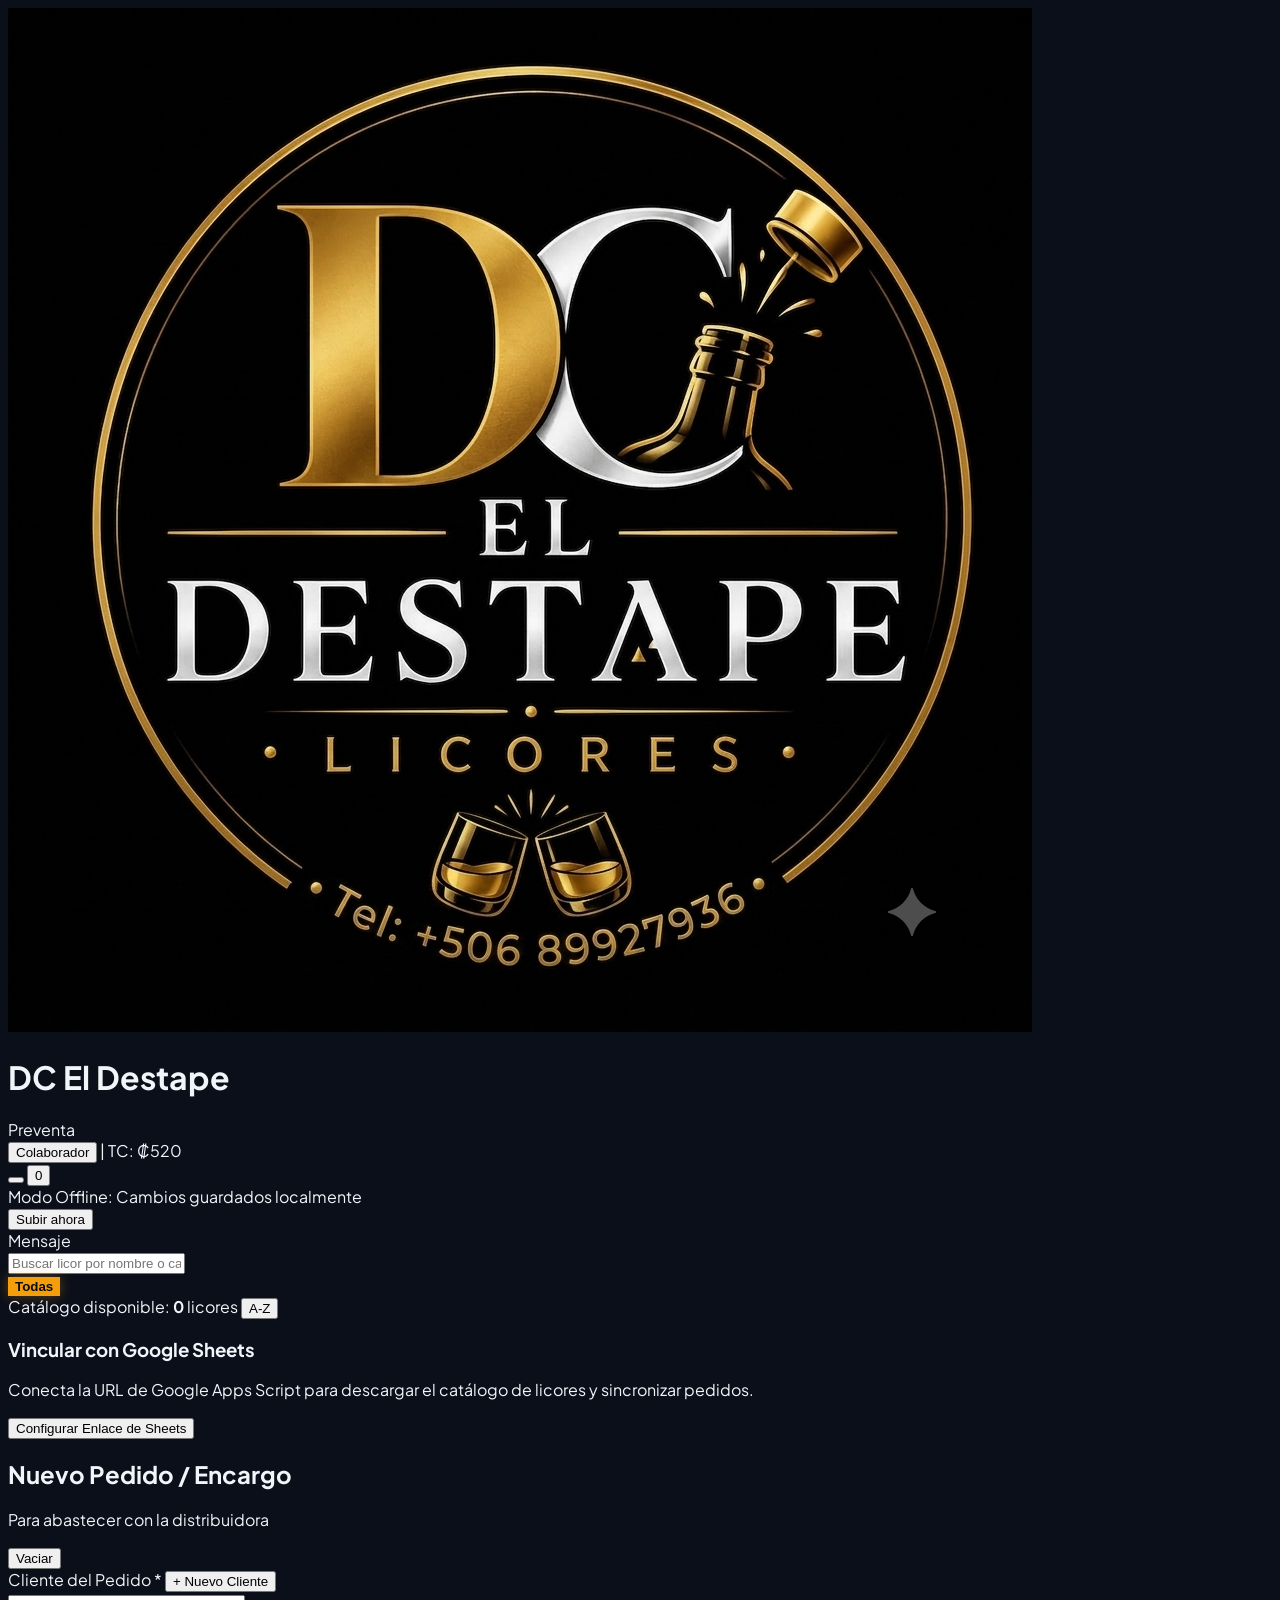
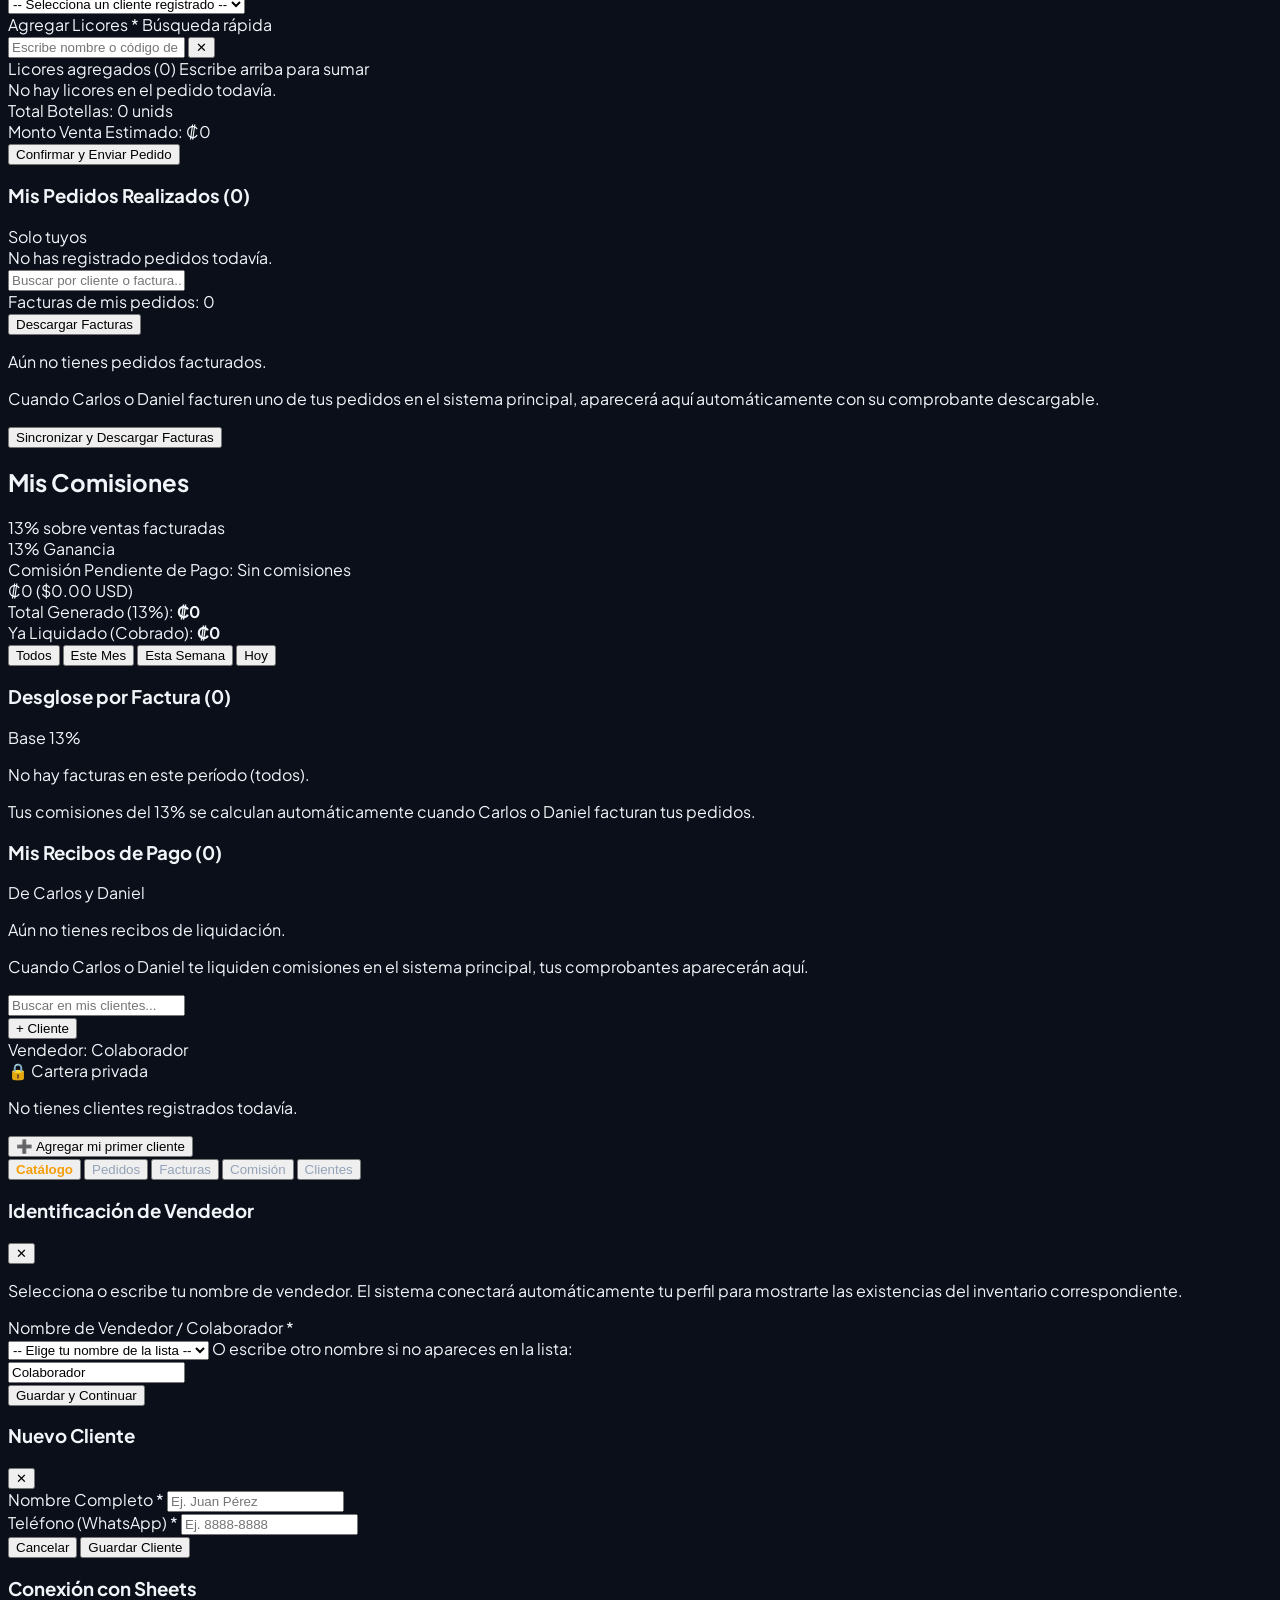
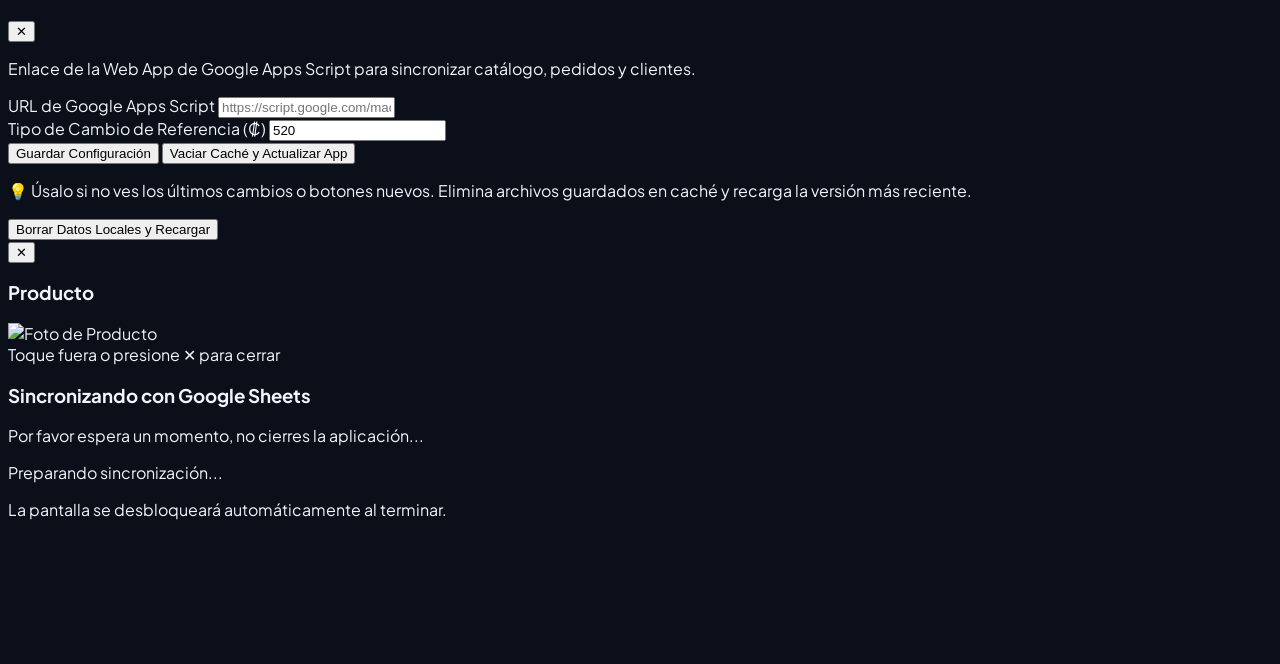
==== commit 0573a1ba: "Add files via upload" ====
--- a/index.html
+++ b/index.html
@@ -1,4 +1,4 @@
-﻿<!DOCTYPE html>
+<!DOCTYPE html>
 <html lang="es" class="min-h-screen bg-slate-950">
 <head>
   <meta charset="UTF-8">
@@ -382,13 +382,21 @@
       </div>
 
       <p class="text-xs text-slate-300 leading-relaxed">
-        Ingresa tu nombre o código de colaborador. Los clientes y pedidos que crees quedarán registrados bajo tu cuenta en el sistema central.
+        Selecciona o escribe tu nombre de vendedor. El sistema conectará automáticamente tu perfil para mostrarte las existencias del inventario correspondiente.
       </p>
 
-      <div class="space-y-1">
+      <div class="space-y-2">
         <label class="block text-xs font-semibold text-slate-400">Nombre de Vendedor / Colaborador *</label>
-        <input type="text" id="inputNombreVendedor" placeholder="Ej: Vendedor Norte / María" 
-          class="w-full px-3 py-2.5 bg-slate-950 border border-slate-700 rounded-xl text-sm text-white focus:outline-none focus:border-amber-500">
+        <div id="vendedorSelectContainer" class="hidden">
+          <select id="selectVendedorRegistrado" onchange="seleccionarVendedorDeLista(this.value)" 
+            class="w-full px-3 py-2.5 bg-slate-950 border border-amber-500/50 rounded-xl text-sm text-amber-300 font-bold focus:outline-none mb-1">
+            <option value="">-- Elige tu nombre de la lista --</option>
+          </select>
+          <span class="text-[10px] text-slate-400 block mb-1">O escribe otro nombre si no apareces en la lista:</span>
+        </div>
+        <input type="text" id="inputNombreVendedor" placeholder="Ej: Juan Pérez" list="datalistVendedoresSatelite"
+          class="w-full px-3 py-2.5 bg-slate-950 border border-slate-700 rounded-xl text-sm text-white focus:outline-none focus:border-amber-500 font-bold">
+        <datalist id="datalistVendedoresSatelite"></datalist>
       </div>
 
       <button onclick="guardarNombreVendedor()" class="w-full py-3 bg-amber-500 hover:bg-amber-400 text-slate-950 font-black rounded-xl text-xs uppercase tracking-wider active:scale-95 transition-all shadow-md">
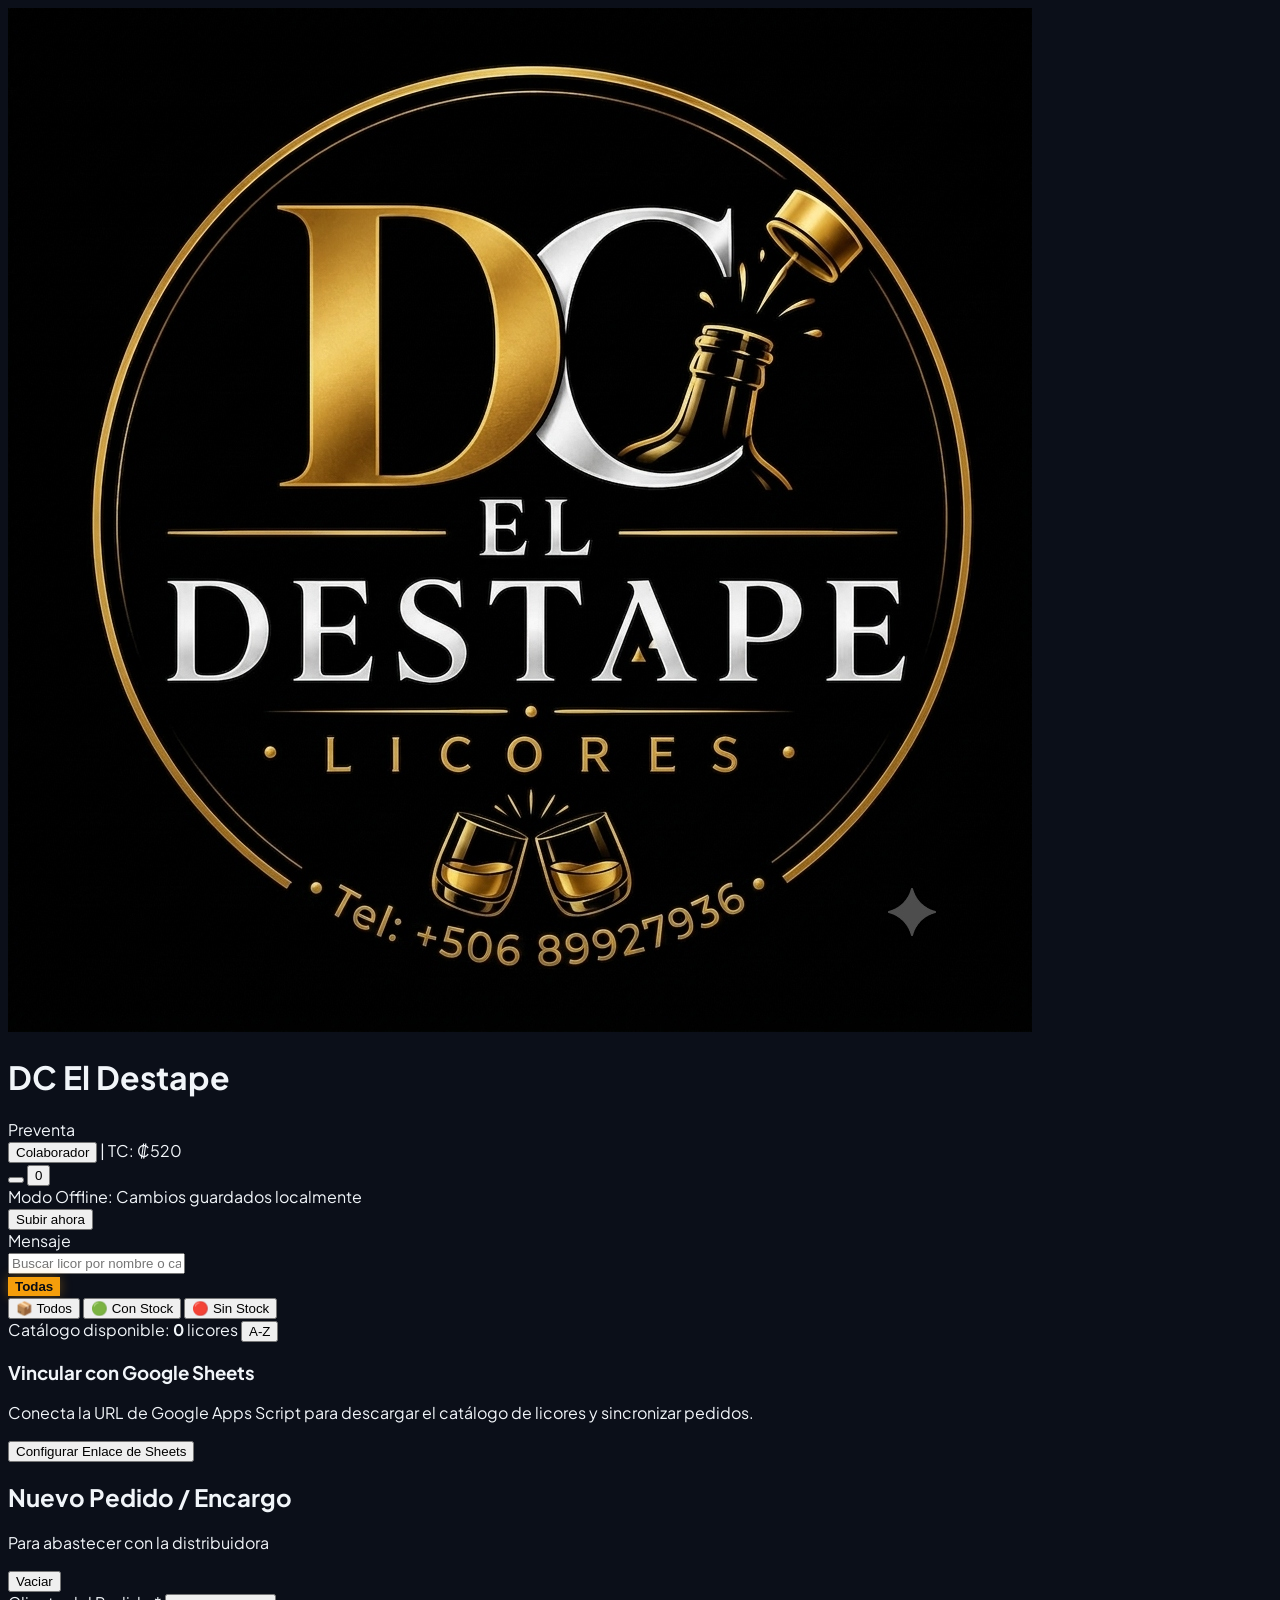
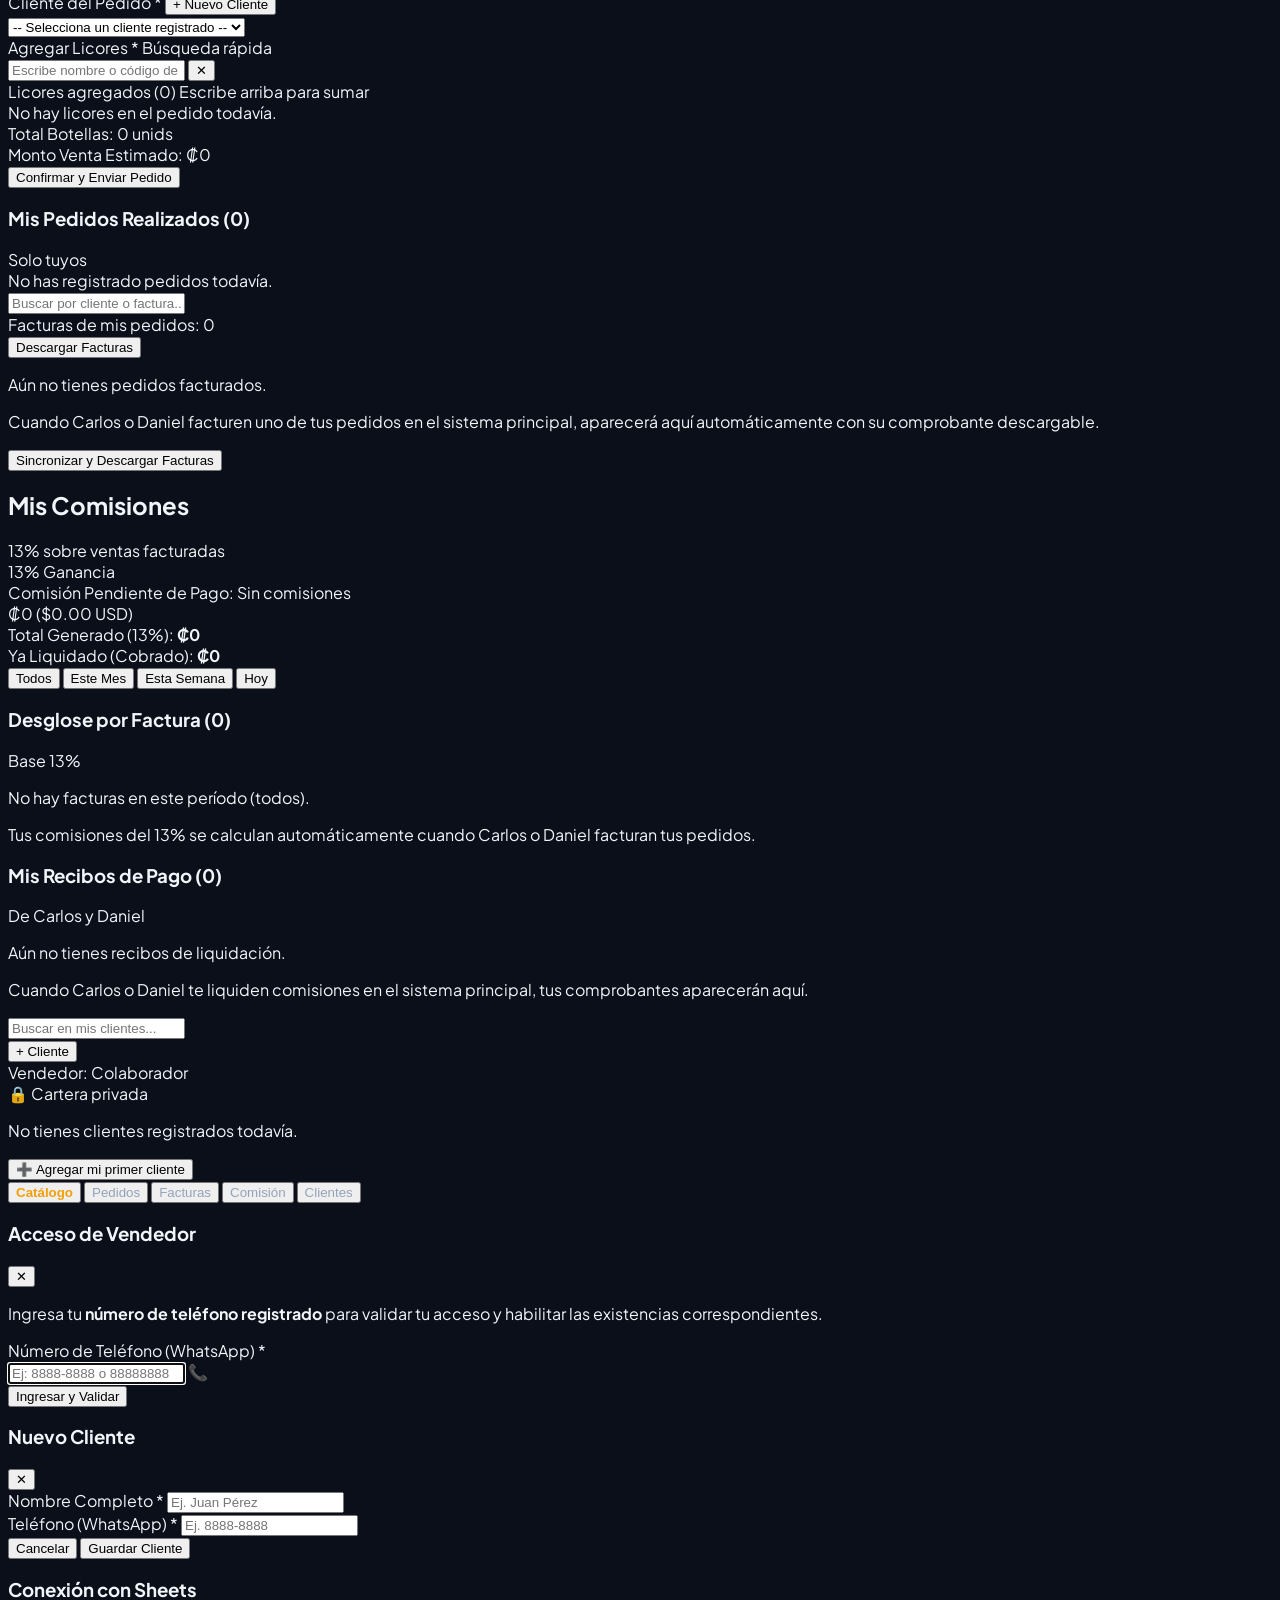
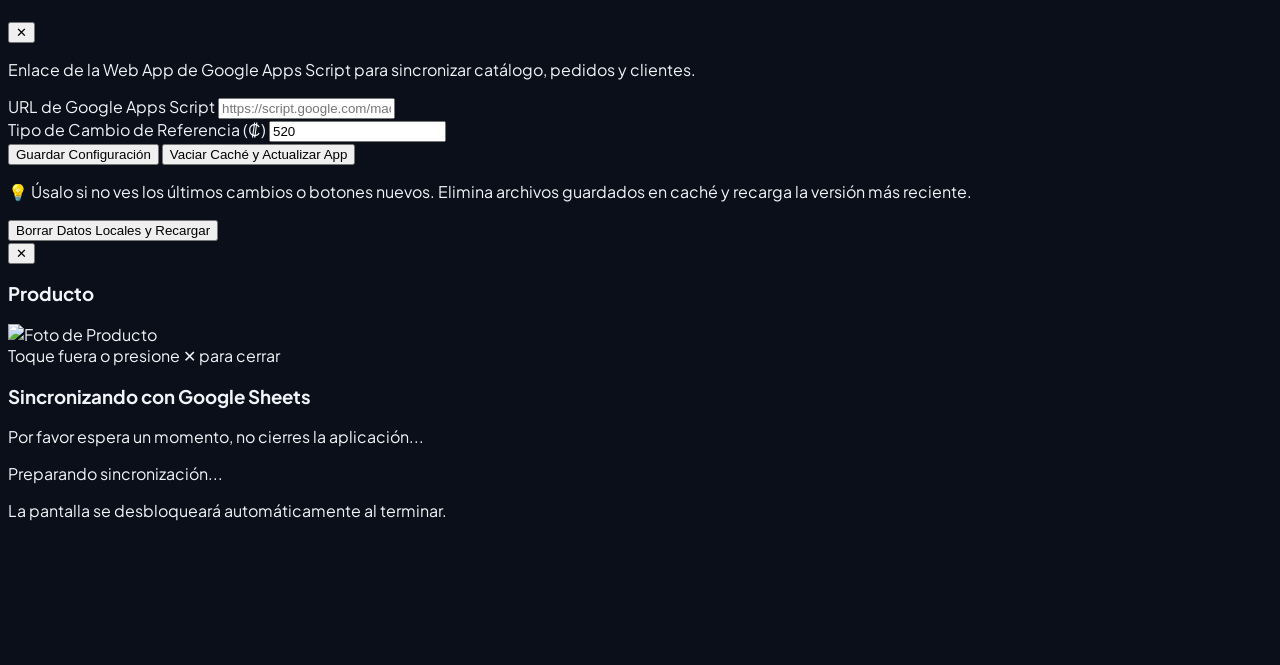
==== commit 3f77a423: "Add files via upload" ====
--- a/index.html
+++ b/index.html
@@ -114,6 +114,22 @@
         <button onclick="filtrarCategoria('Todas')" class="cat-pill active px-3.5 py-1.5 rounded-full shrink-0">Todas</button>
       </div>
 
+      <!-- Filtro de Stock -->
+      <div id="stockFilterPills" class="flex gap-1.5 text-xs font-bold">
+        <button onclick="filtrarStock('todos')" id="sfBtn-todos"
+          class="stock-pill active-stock px-3 py-1 rounded-full shrink-0 bg-slate-700 text-white border border-slate-600 transition-all">
+          📦 Todos
+        </button>
+        <button onclick="filtrarStock('con_stock')" id="sfBtn-con_stock"
+          class="stock-pill px-3 py-1 rounded-full shrink-0 bg-slate-900 text-emerald-400 border border-emerald-500/40 hover:bg-emerald-950/60 transition-all">
+          🟢 Con Stock
+        </button>
+        <button onclick="filtrarStock('sin_stock')" id="sfBtn-sin_stock"
+          class="stock-pill px-3 py-1 rounded-full shrink-0 bg-slate-900 text-rose-400 border border-rose-500/30 hover:bg-rose-950/60 transition-all">
+          🔴 Sin Stock
+        </button>
+      </div>
+
       <div class="flex items-center justify-between text-xs text-slate-400 px-1 font-mono">
         <span>Catálogo disponible: <b id="prodCount" class="text-amber-400">0</b> licores</span>
         <button onclick="cambiarOrden()" class="flex items-center gap-1 hover:text-white font-medium text-[11px]">
@@ -375,32 +391,34 @@
     <div class="bg-slate-900 border border-amber-500/40 rounded-3xl p-5 w-full max-w-sm space-y-4 shadow-2xl">
       <div class="flex items-center justify-between border-b border-slate-800 pb-2.5">
         <div class="flex items-center gap-2">
-          <i data-lucide="user-check" class="w-5 h-5 text-amber-400"></i>
-          <h3 class="text-sm font-bold text-white uppercase tracking-wider">Identificación de Vendedor</h3>
+          <i data-lucide="smartphone" class="w-5 h-5 text-amber-400"></i>
+          <h3 class="text-sm font-bold text-white uppercase tracking-wider">Acceso de Vendedor</h3>
         </div>
         <button onclick="cerrarModalVendedor()" id="btnCerrarModalVendedor" class="text-slate-400 hover:text-white text-sm font-bold">✕</button>
       </div>
 
       <p class="text-xs text-slate-300 leading-relaxed">
-        Selecciona o escribe tu nombre de vendedor. El sistema conectará automáticamente tu perfil para mostrarte las existencias del inventario correspondiente.
+        Ingresa tu <strong>número de teléfono registrado</strong> para validar tu acceso y habilitar las existencias correspondientes.
       </p>
 
-      <div class="space-y-2">
-        <label class="block text-xs font-semibold text-slate-400">Nombre de Vendedor / Colaborador *</label>
-        <div id="vendedorSelectContainer" class="hidden">
-          <select id="selectVendedorRegistrado" onchange="seleccionarVendedorDeLista(this.value)" 
-            class="w-full px-3 py-2.5 bg-slate-950 border border-amber-500/50 rounded-xl text-sm text-amber-300 font-bold focus:outline-none mb-1">
-            <option value="">-- Elige tu nombre de la lista --</option>
-          </select>
-          <span class="text-[10px] text-slate-400 block mb-1">O escribe otro nombre si no apareces en la lista:</span>
-        </div>
-        <input type="text" id="inputNombreVendedor" placeholder="Ej: Juan Pérez" list="datalistVendedoresSatelite"
-          class="w-full px-3 py-2.5 bg-slate-950 border border-slate-700 rounded-xl text-sm text-white focus:outline-none focus:border-amber-500 font-bold">
-        <datalist id="datalistVendedoresSatelite"></datalist>
-      </div>
-
-      <button onclick="guardarNombreVendedor()" class="w-full py-3 bg-amber-500 hover:bg-amber-400 text-slate-950 font-black rounded-xl text-xs uppercase tracking-wider active:scale-95 transition-all shadow-md">
-        Guardar y Continuar
+      <div class="space-y-3">
+        <div>
+          <label class="block text-xs font-semibold text-slate-400 mb-1">Número de Teléfono (WhatsApp) *</label>
+          <div class="relative">
+            <input type="tel" id="inputTelefonoVendedor" placeholder="Ej: 8888-8888 o 88888888" 
+              onkeydown="if(event.key==='Enter') validarEIngresarPorTelefono()"
+              class="w-full pl-10 pr-3 py-2.5 bg-slate-950 border border-amber-500/50 rounded-xl text-sm text-white font-mono font-bold focus:outline-none focus:border-amber-400">
+            <span class="absolute left-3 top-1/2 -translate-y-1/2 text-slate-500">📞</span>
+          </div>
+        </div>
+
+        <!-- Mensaje de estado / error en el modal -->
+        <div id="vendedorLoginFeedback" class="hidden p-2.5 rounded-xl text-xs font-semibold"></div>
+      </div>
+
+      <button type="button" id="btnIngresarVendedor" onclick="validarEIngresarPorTelefono()" class="w-full py-3 bg-amber-500 hover:bg-amber-400 text-slate-950 font-black rounded-xl text-xs uppercase tracking-wider active:scale-95 transition-all shadow-md flex items-center justify-center gap-2">
+        <i data-lucide="log-in" class="w-4 h-4"></i>
+        <span>Ingresar y Validar</span>
       </button>
     </div>
   </div>
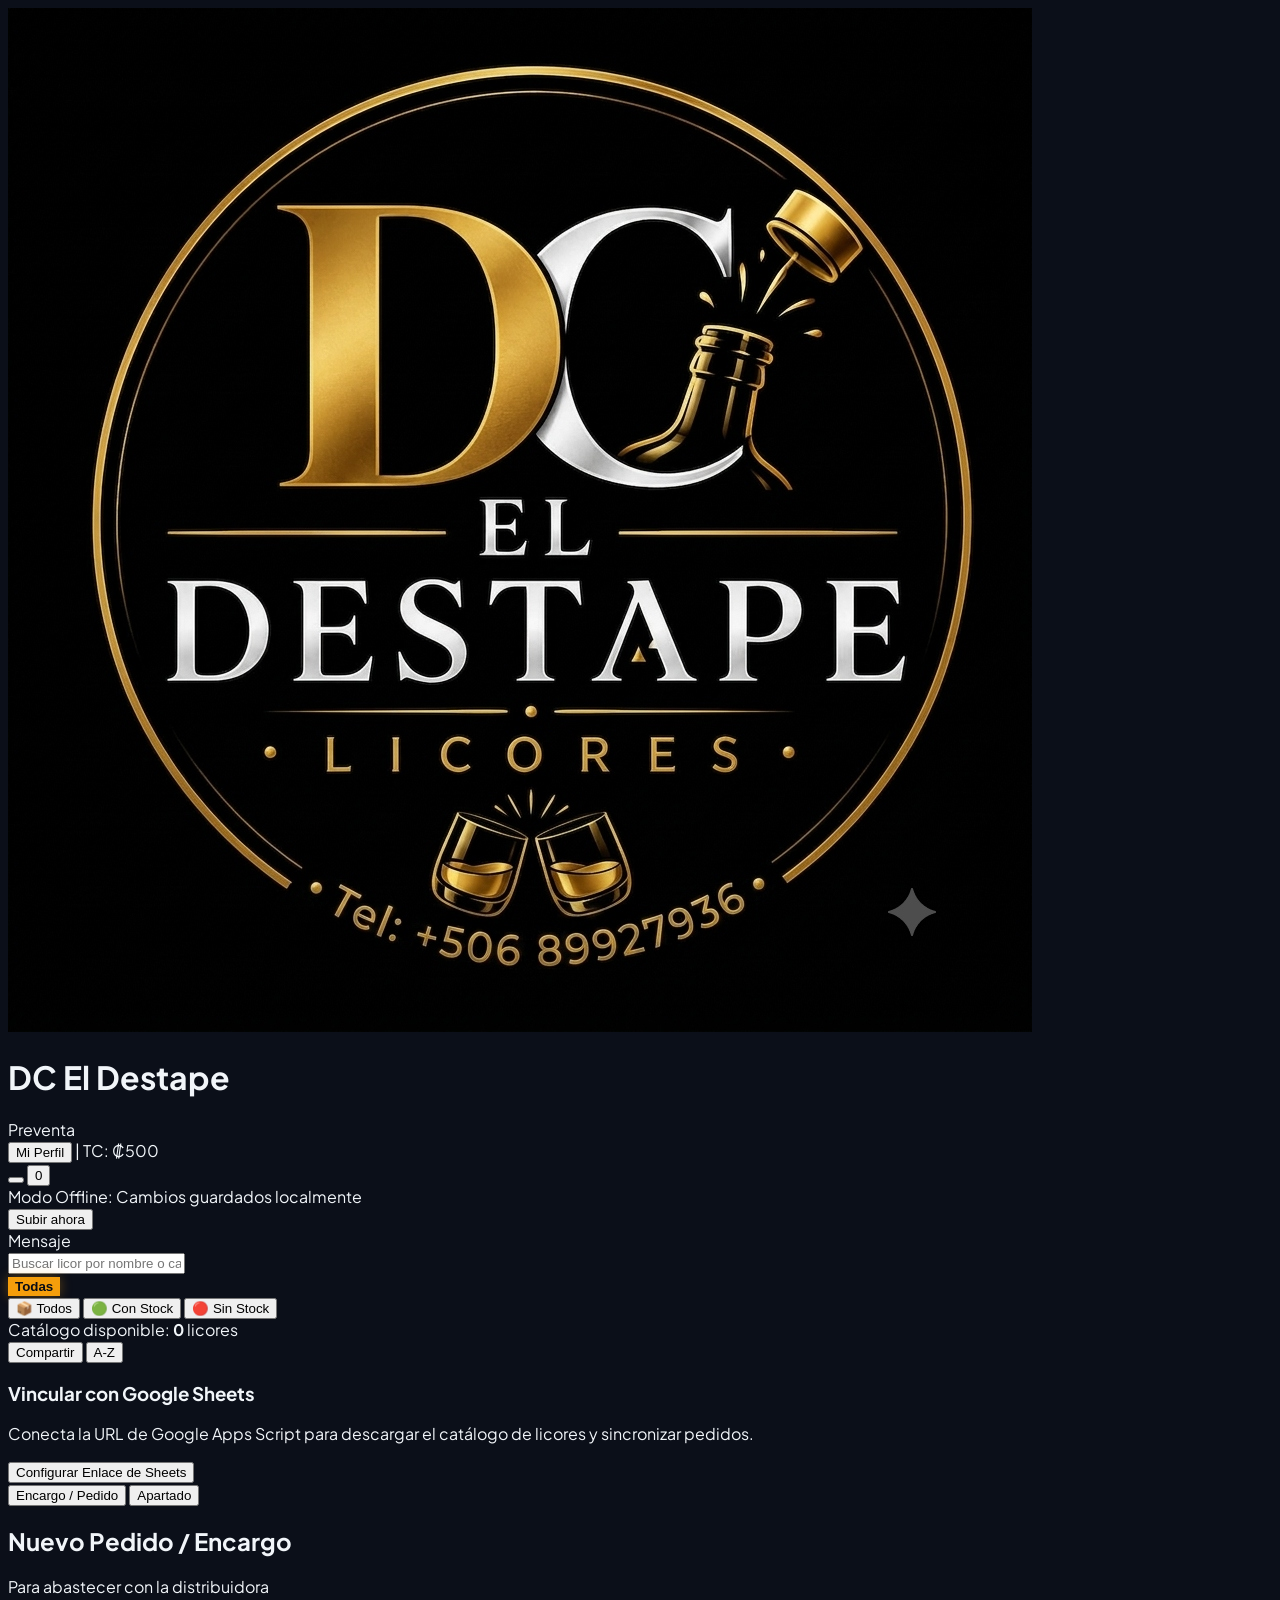
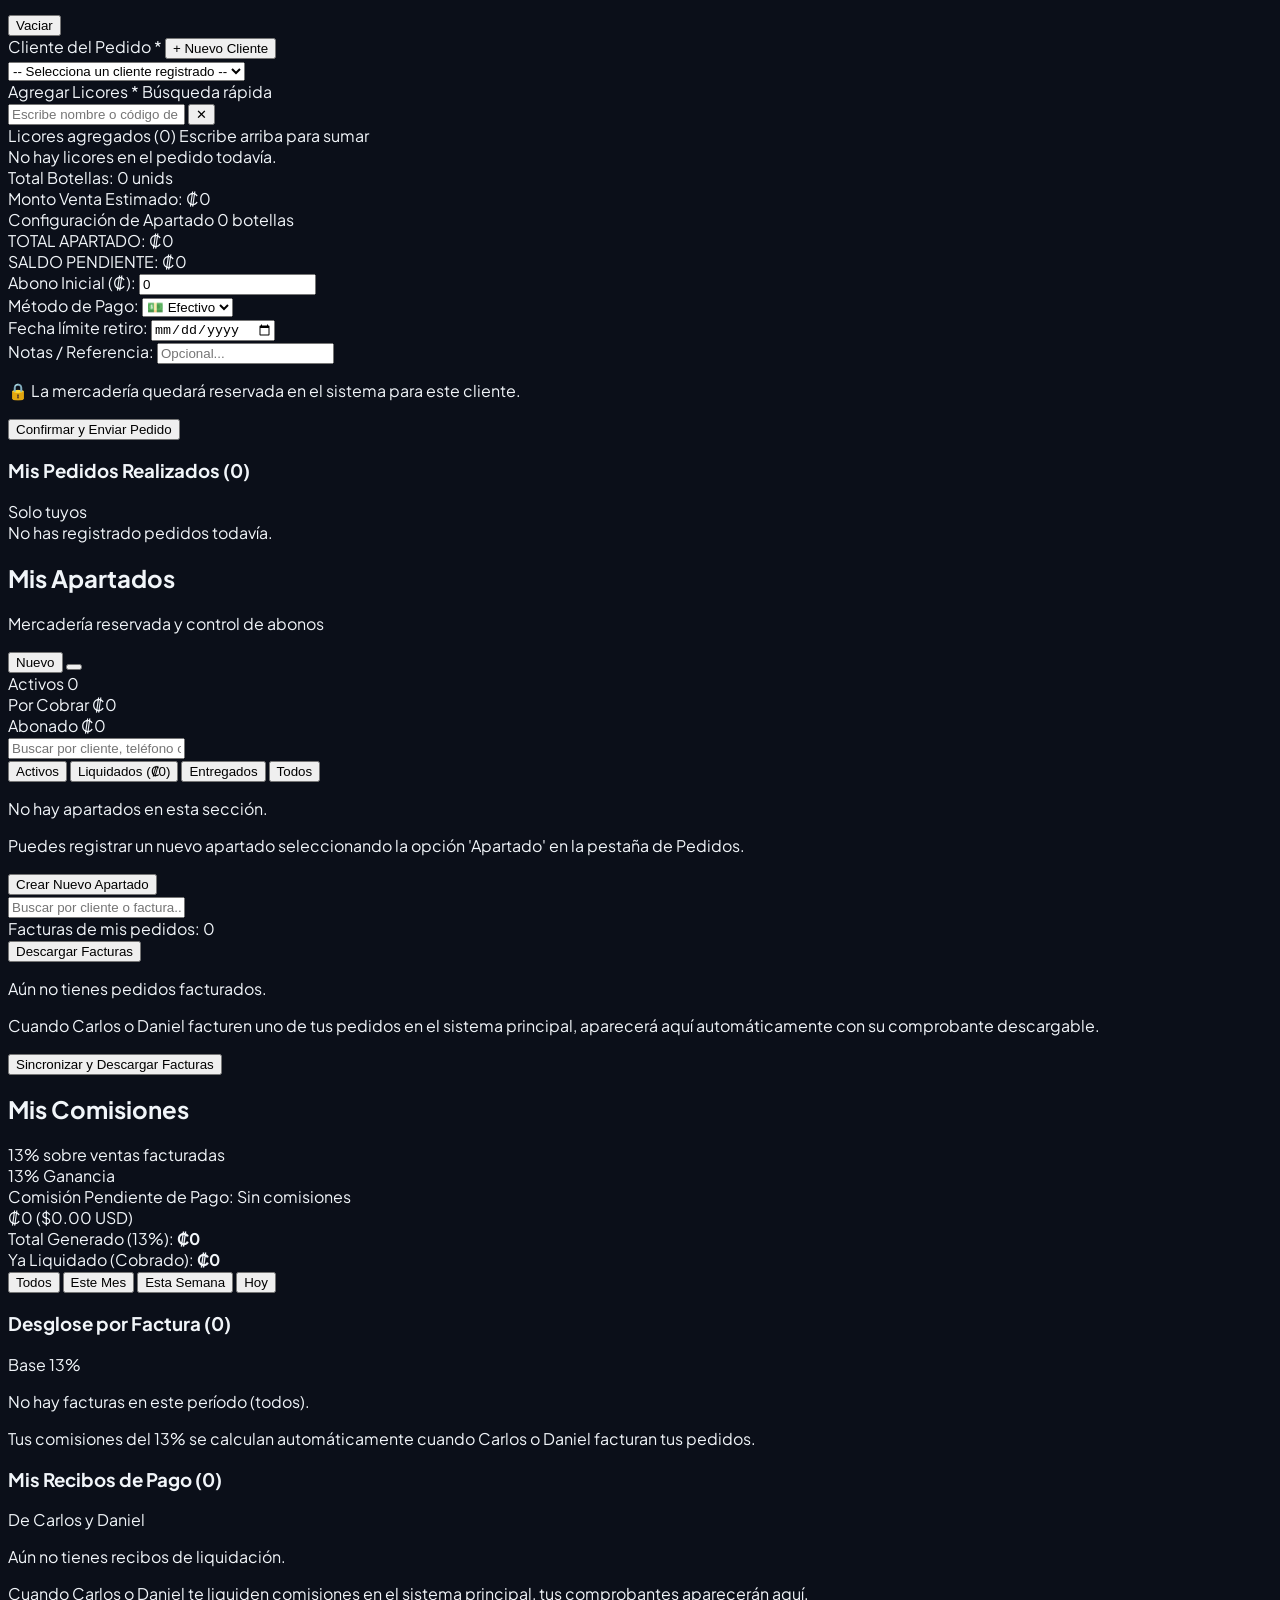
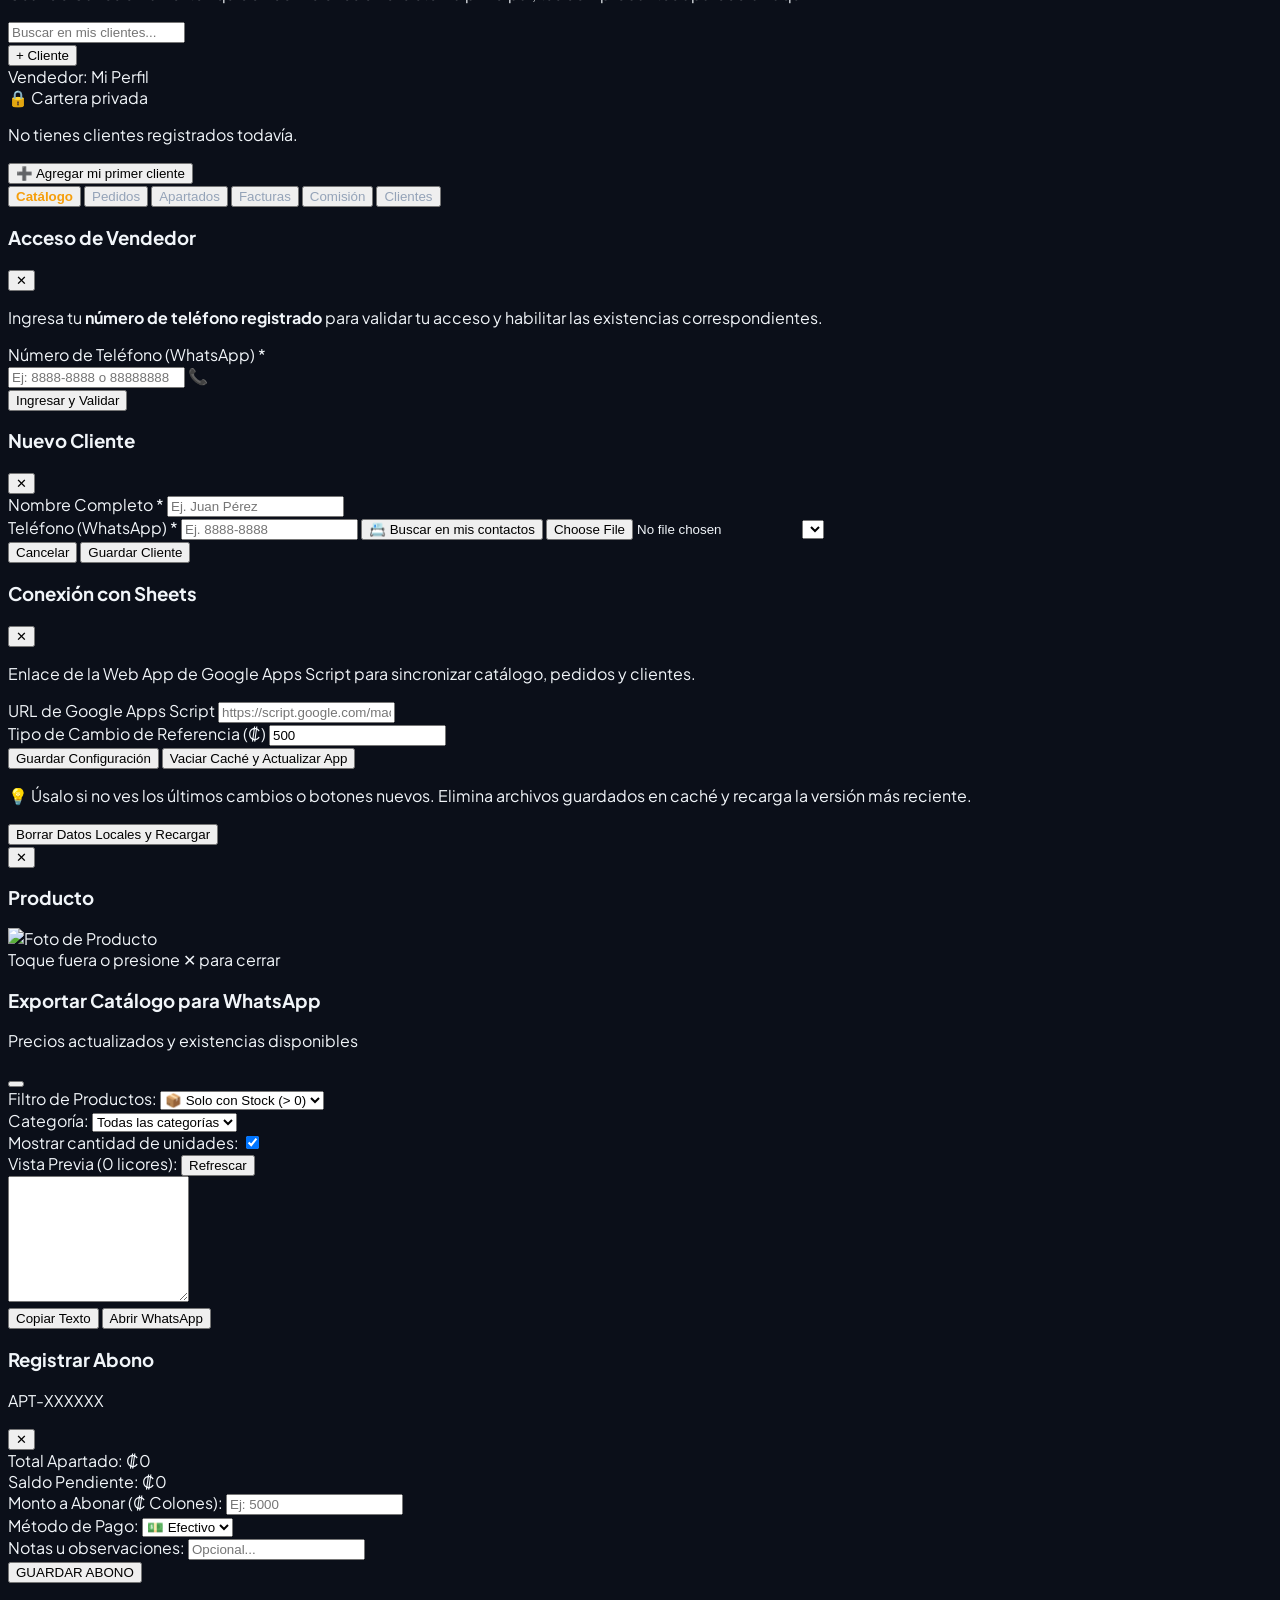
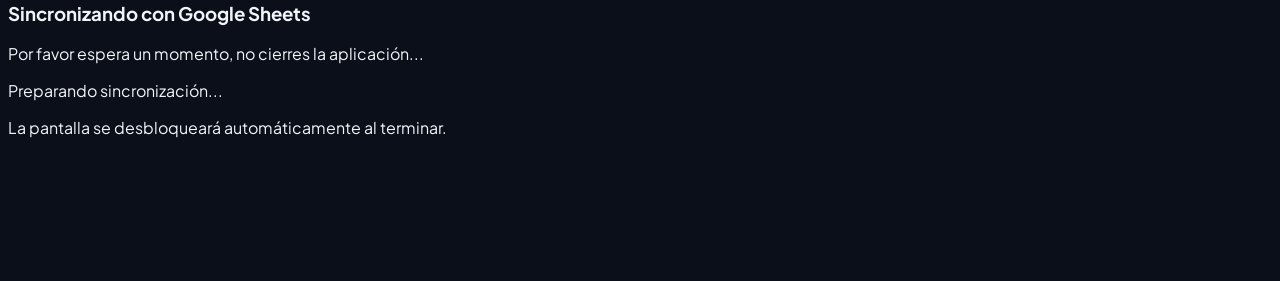
==== commit db953342: "Add files via upload" ====
--- a/index.html
+++ b/index.html
@@ -63,7 +63,7 @@
             <span id="headerVendedorNombre">Mi Perfil</span>
             <i data-lucide="chevron-down" class="w-3 h-3 text-amber-400/80"></i>
           </button>
-          <span class="text-[10px] text-slate-500 font-mono">| TC: ₡<span id="headerExchangeRate">520</span></span>
+          <span class="text-[10px] text-slate-500 font-mono">| TC: ₡<span id="headerExchangeRate">500</span></span>
         </div>
       </div>
     </div>
@@ -132,10 +132,17 @@
 
       <div class="flex items-center justify-between text-xs text-slate-400 px-1 font-mono">
         <span>Catálogo disponible: <b id="prodCount" class="text-amber-400">0</b> licores</span>
-        <button onclick="cambiarOrden()" class="flex items-center gap-1 hover:text-white font-medium text-[11px]">
-          <i data-lucide="arrow-up-down" class="w-3.5 h-3.5 text-slate-400"></i>
-          <span id="sortLabel">A-Z</span>
-        </button>
+        <div class="flex items-center gap-2">
+          <button onclick="abrirModalExportarCatalogo()" title="Compartir Lista de Precios por WhatsApp" 
+            class="px-2.5 py-1 bg-gradient-to-r from-emerald-600 to-teal-600 hover:from-emerald-500 hover:to-teal-500 text-white rounded-xl active:scale-95 shadow-md shadow-emerald-600/25 transition-all flex items-center gap-1 font-bold text-xs">
+            <i data-lucide="share-2" class="w-3.5 h-3.5"></i>
+            <span>Compartir</span>
+          </button>
+          <button onclick="cambiarOrden()" class="flex items-center gap-1 hover:text-white font-medium text-[11px] py-1 px-1.5 rounded-lg bg-slate-900 border border-slate-800">
+            <i data-lucide="arrow-up-down" class="w-3.5 h-3.5 text-slate-400"></i>
+            <span id="sortLabel">A-Z</span>
+          </button>
+        </div>
       </div>
 
       <div id="productosList" class="space-y-2.5"></div>
@@ -144,14 +151,26 @@
     <!-- VIEW 2: PEDIDOS -->
     <section id="viewPedidos" class="space-y-4 hidden">
       <div class="bg-gradient-to-br from-slate-900 via-slate-850 to-slate-900 border border-amber-500/40 rounded-3xl p-4 shadow-xl space-y-3.5">
+        <!-- Selector Modo: Encargo / Pedido vs Apartado -->
+        <div class="grid grid-cols-2 gap-1 bg-slate-950/80 p-1 rounded-xl border border-slate-700/60 text-xs font-bold font-mono">
+          <button type="button" id="btnModoPedido" onclick="cambiarModoPedido('pedido')" class="py-2 rounded-lg bg-amber-500 text-slate-950 shadow-md flex items-center justify-center gap-1.5 active:scale-95 transition-all">
+            <i data-lucide="clipboard-list" class="w-3.5 h-3.5"></i>
+            <span>Encargo / Pedido</span>
+          </button>
+          <button type="button" id="btnModoApartado" onclick="cambiarModoPedido('apartado')" class="py-2 rounded-lg bg-transparent text-slate-400 hover:text-white flex items-center justify-center gap-1.5 active:scale-95 transition-all">
+            <i data-lucide="bookmark" class="w-3.5 h-3.5"></i>
+            <span>Apartado</span>
+          </button>
+        </div>
+
         <div class="flex items-center justify-between border-b border-slate-800 pb-2.5">
           <div class="flex items-center gap-2">
-            <div class="p-2 rounded-xl bg-amber-500/20 text-amber-400">
-              <i data-lucide="shopping-bag" class="w-4 h-4"></i>
+            <div class="p-2 rounded-xl bg-amber-500/20 text-amber-400" id="pedidoHeaderIconContainer">
+              <i data-lucide="shopping-bag" id="pedidoHeaderIcon" class="w-4 h-4"></i>
             </div>
             <div>
-              <h2 class="text-xs font-bold text-white uppercase tracking-wider">Nuevo Pedido / Encargo</h2>
-              <p class="text-[10px] text-slate-400">Para abastecer con la distribuidora</p>
+              <h2 class="text-xs font-bold text-white uppercase tracking-wider" id="pedidoHeaderTitulo">Nuevo Pedido / Encargo</h2>
+              <p class="text-[10px] text-slate-400" id="pedidoHeaderSubtitulo">Para abastecer con la distribuidora</p>
             </div>
           </div>
           <button type="button" onclick="vaciarCarritoPedido()" class="text-[11px] text-rose-400 hover:text-rose-300 font-semibold">Vaciar</button>
@@ -159,7 +178,7 @@
 
         <div class="space-y-1.5">
           <div class="flex items-center justify-between">
-            <label class="block text-xs font-semibold text-slate-300">Cliente del Pedido *</label>
+            <label class="block text-xs font-semibold text-slate-300" id="pedidoLabelCliente">Cliente del Pedido *</label>
             <button type="button" onclick="cambiarVista('clientes'); abrirModalNuevoCliente();" class="text-[11px] font-bold text-amber-400 hover:text-amber-300 flex items-center gap-1 bg-amber-500/15 hover:bg-amber-500/25 border border-amber-500/40 px-2.5 py-1 rounded-xl active:scale-95 transition-all shadow-sm">
               <i data-lucide="user-plus" class="w-3.5 h-3.5"></i>
               <span>+ Nuevo Cliente</span>
@@ -204,12 +223,70 @@
             <span class="text-sm font-bold text-amber-300" id="pedidoTotalUnidades">0 unids</span>
           </div>
           <div class="text-right">
-            <span class="text-[10px] text-slate-400 block font-sans">Monto Venta Estimado:</span>
+            <span class="text-[10px] text-slate-400 block font-sans" id="pedidoTotalLabel">Monto Venta Estimado:</span>
             <span class="text-base font-black text-emerald-400" id="pedidoTotalCRC">₡0</span>
           </div>
         </div>
 
-        <button onclick="guardarPedidoActual()" class="w-full py-3 bg-gradient-to-r from-amber-500 to-amber-600 hover:from-amber-400 hover:to-amber-500 text-slate-950 font-black rounded-2xl shadow-lg shadow-amber-500/20 active:scale-95 transition-all flex items-center justify-center gap-2 text-xs uppercase tracking-wider">
+        <!-- Banner Opciones de Modo Apartado (Solo visible cuando se selecciona modo apartado) -->
+        <div id="pedidoBannerModoApartado" class="hidden pt-1 space-y-2.5">
+          <div class="bg-blue-950/40 border border-blue-500/40 rounded-2xl p-3 space-y-2.5">
+            <div class="flex items-center justify-between text-blue-300 text-xs font-bold border-b border-blue-500/20 pb-1.5">
+              <span class="flex items-center gap-1.5">
+                <i data-lucide="bookmark" class="w-4 h-4 text-blue-400"></i>
+                <span>Configuración de Apartado</span>
+              </span>
+              <span id="pedidoApartadoResumenBotellas" class="text-[11px] font-mono text-blue-200">0 botellas</span>
+            </div>
+
+            <!-- Total y Saldo Pendiente -->
+            <div class="grid grid-cols-2 gap-2 text-xs font-mono">
+              <div class="p-2 bg-slate-950 rounded-xl border border-slate-800">
+                <span class="text-[10px] text-slate-400 block font-bold font-sans">TOTAL APARTADO:</span>
+                <span id="pedidoApartadoTotalCRC" class="text-sm font-black text-white">₡0</span>
+              </div>
+              <div class="p-2 bg-slate-950 rounded-xl border border-slate-800">
+                <span class="text-[10px] text-slate-400 block font-bold font-sans">SALDO PENDIENTE:</span>
+                <span id="pedidoApartadoSaldoCRC" class="text-sm font-black text-amber-400">₡0</span>
+              </div>
+            </div>
+
+            <!-- Abono Inicial y Método de Pago -->
+            <div class="grid grid-cols-2 gap-2 text-xs">
+              <div>
+                <label for="pedidoApartadoAbonoCRC" class="text-[11px] text-slate-300 font-semibold block mb-1">Abono Inicial (₡):</label>
+                <input type="number" id="pedidoApartadoAbonoCRC" min="0" step="500" value="0" oninput="actualizarCalculoApartadoPreventaUI()" placeholder="₡0"
+                  class="w-full px-2.5 py-1.5 bg-slate-950 border border-slate-700 rounded-lg text-white font-mono font-bold text-xs focus:border-blue-400">
+              </div>
+              <div>
+                <label for="pedidoApartadoMetodoPago" class="text-[11px] text-slate-300 font-semibold block mb-1">Método de Pago:</label>
+                <select id="pedidoApartadoMetodoPago" class="w-full px-2 py-1.5 bg-slate-950 border border-slate-700 rounded-lg text-white font-semibold text-xs focus:border-blue-400">
+                  <option value="Efectivo">💵 Efectivo</option>
+                  <option value="SINPE / Transf.">📱 SINPE</option>
+                  <option value="Tarjeta">💳 Tarjeta</option>
+                </select>
+              </div>
+            </div>
+
+            <!-- Fecha límite / Notas -->
+            <div class="grid grid-cols-2 gap-2 text-xs">
+              <div>
+                <label for="pedidoApartadoFechaVenc" class="text-[10px] text-slate-400 block mb-0.5">Fecha límite retiro:</label>
+                <input type="date" id="pedidoApartadoFechaVenc" class="w-full px-2 py-1 bg-slate-950 border border-slate-700 rounded-lg text-white text-[11px] focus:border-blue-400">
+              </div>
+              <div>
+                <label for="pedidoApartadoNotas" class="text-[10px] text-slate-400 block mb-0.5">Notas / Referencia:</label>
+                <input type="text" id="pedidoApartadoNotas" placeholder="Opcional..." class="w-full px-2 py-1 bg-slate-950 border border-slate-700 rounded-lg text-white text-[11px] focus:border-blue-400">
+              </div>
+            </div>
+
+            <p class="text-[10.5px] text-blue-300/80 leading-tight">
+              🔒 La mercadería quedará reservada en el sistema para este cliente.
+            </p>
+          </div>
+        </div>
+
+        <button id="btnConfirmarPedido" onclick="guardarPedidoActual()" class="w-full py-3 bg-gradient-to-r from-amber-500 to-amber-600 hover:from-amber-400 hover:to-amber-500 text-slate-950 font-black rounded-2xl shadow-lg shadow-amber-500/20 active:scale-95 transition-all flex items-center justify-center gap-2 text-xs uppercase tracking-wider">
           <i data-lucide="check-circle" class="w-4 h-4"></i>
           <span>Confirmar y Enviar Pedido</span>
         </button>
@@ -225,6 +302,82 @@
         </div>
 
         <div id="misPedidosList" class="space-y-2.5 max-h-[360px] overflow-y-auto"></div>
+      </div>
+    </section>
+
+    <!-- ============================================================== -->
+    <!-- VIEW: APARTADOS (RESERVA DE MERCADERÍA Y GESTIÓN DE ABONOS)     -->
+    <!-- ============================================================== -->
+    <section id="viewApartados" class="space-y-4 hidden">
+      <!-- Tarjeta Encabezado Principal -->
+      <div class="bg-gradient-to-br from-blue-950/80 via-slate-900 to-slate-950 border border-blue-500/40 rounded-3xl p-4 shadow-xl space-y-3">
+        <div class="flex items-center justify-between border-b border-blue-500/20 pb-2.5">
+          <div class="flex items-center gap-2">
+            <div class="p-2 rounded-xl bg-blue-500/20 text-blue-400">
+              <i data-lucide="bookmark" class="w-5 h-5"></i>
+            </div>
+            <div>
+              <h2 class="text-xs font-bold text-white uppercase tracking-wider">Mis Apartados</h2>
+              <p class="text-[10px] text-blue-300">Mercadería reservada y control de abonos</p>
+            </div>
+          </div>
+          <div class="flex items-center gap-1.5">
+            <button onclick="cambiarModoPedido('apartado'); cambiarVista('pedidos');" title="Crear nuevo apartado" class="px-2.5 py-1.5 bg-blue-600 hover:bg-blue-500 text-white font-bold rounded-xl text-xs active:scale-95 transition-all flex items-center gap-1 shadow-sm">
+              <i data-lucide="plus" class="w-3.5 h-3.5"></i>
+              <span>Nuevo</span>
+            </button>
+            <button onclick="sincronizarConSheets(true)" title="Sincronizar apartados con Sheets" class="p-1.5 bg-blue-500/20 hover:bg-blue-500/30 border border-blue-500/40 text-blue-300 rounded-xl text-xs active:scale-95 transition-all">
+              <i data-lucide="refresh-cw" class="w-3.5 h-3.5"></i>
+            </button>
+          </div>
+        </div>
+
+        <!-- Métricas Rápidas de Apartados -->
+        <div class="grid grid-cols-3 gap-2 text-center font-mono">
+          <div class="p-2 bg-slate-950/80 border border-slate-800 rounded-2xl">
+            <span class="text-[9.5px] text-slate-400 uppercase font-sans font-bold block">Activos</span>
+            <span id="apartadosActivosCount" class="text-sm font-black text-blue-400">0</span>
+          </div>
+          <div class="p-2 bg-slate-950/80 border border-slate-800 rounded-2xl">
+            <span class="text-[9.5px] text-slate-400 uppercase font-sans font-bold block">Por Cobrar</span>
+            <span id="apartadosSaldoPendienteCRC" class="text-xs font-black text-amber-400">₡0</span>
+          </div>
+          <div class="p-2 bg-slate-950/80 border border-slate-800 rounded-2xl">
+            <span class="text-[9.5px] text-slate-400 uppercase font-sans font-bold block">Abonado</span>
+            <span id="apartadosTotalAbonadoCRC" class="text-xs font-bold text-emerald-400">₡0</span>
+          </div>
+        </div>
+      </div>
+
+      <!-- Buscador y Filtros de Estado -->
+      <div class="bg-slate-900 border border-slate-800 rounded-3xl p-3.5 shadow-xl space-y-3">
+        <!-- Campo de búsqueda -->
+        <div class="relative">
+          <i data-lucide="search" class="w-4 h-4 absolute left-3.5 top-1/2 -translate-y-1/2 text-slate-400"></i>
+          <input type="text" id="searchApartadosInput" oninput="filtrarApartadosUI()" placeholder="Buscar por cliente, teléfono o APT-..."
+            class="w-full pl-10 pr-4 py-2 bg-slate-950 border border-slate-800 rounded-2xl text-xs text-white placeholder-slate-500 focus:outline-none focus:border-blue-500 transition-all shadow-inner">
+        </div>
+
+        <!-- Filtros Rápidos por Estado -->
+        <div class="flex items-center gap-1.5 overflow-x-auto pb-0.5 text-xs font-mono">
+          <button type="button" id="filtroAptEstado-activos" onclick="cambiarFiltroEstadoApartados('activos')" class="px-3 py-1 rounded-xl font-bold text-[11px] bg-blue-600 text-white transition-all active:scale-95 shrink-0 shadow-sm">
+            Activos
+          </button>
+          <button type="button" id="filtroAptEstado-liquidados" onclick="cambiarFiltroEstadoApartados('liquidados')" class="px-3 py-1 rounded-xl font-bold text-[11px] bg-slate-800 text-slate-300 hover:text-white transition-all active:scale-95 shrink-0">
+            Liquidados (₡0)
+          </button>
+          <button type="button" id="filtroAptEstado-entregados" onclick="cambiarFiltroEstadoApartados('entregados')" class="px-3 py-1 rounded-xl font-bold text-[11px] bg-slate-800 text-slate-300 hover:text-white transition-all active:scale-95 shrink-0">
+            Entregados
+          </button>
+          <button type="button" id="filtroAptEstado-todos" onclick="cambiarFiltroEstadoApartados('todos')" class="px-3 py-1 rounded-xl font-bold text-[11px] bg-slate-800 text-slate-300 hover:text-white transition-all active:scale-95 shrink-0">
+            Todos
+          </button>
+        </div>
+      </div>
+
+      <!-- Contenedor de la Lista de Apartados -->
+      <div id="misApartadosList" class="space-y-3">
+        <!-- Renderizado dinámicamente por renderizarModuloApartados() -->
       </div>
     </section>
 
@@ -356,30 +509,36 @@
   </main>
 
   <!-- BOTTOM NAVIGATION BAR -->
-  <nav class="fixed bottom-0 left-0 right-0 z-40 bg-slate-900/95 backdrop-blur-md border-t border-slate-800/90 max-w-md mx-auto px-2 py-2">
-    <div class="grid grid-cols-5 gap-0.5 text-[10px] font-bold font-mono">
-      <button onclick="cambiarVista('productos')" id="navTab-productos" class="nav-item active flex flex-col items-center justify-center py-1.5 rounded-xl transition-all">
+  <nav class="fixed bottom-0 left-0 right-0 z-40 bg-slate-900/95 backdrop-blur-md border-t border-slate-800/90 max-w-md mx-auto px-1 py-1.5">
+    <div class="grid grid-cols-6 gap-0.5 text-[9px] font-bold font-mono">
+      <button onclick="cambiarVista('productos')" id="navTab-productos" class="nav-item active flex flex-col items-center justify-center py-1 rounded-xl transition-all">
         <i data-lucide="wine" class="w-4 h-4 mb-0.5"></i>
         <span>Catálogo</span>
       </button>
 
-      <button onclick="cambiarVista('pedidos')" id="navTab-pedidos" class="nav-item flex flex-col items-center justify-center py-1.5 rounded-xl transition-all relative">
+      <button onclick="cambiarVista('pedidos')" id="navTab-pedidos" class="nav-item flex flex-col items-center justify-center py-1 rounded-xl transition-all relative">
         <i data-lucide="shopping-bag" class="w-4 h-4 mb-0.5"></i>
         <span>Pedidos</span>
-        <span id="navPedidosBadge" class="hidden absolute top-1 right-2 w-2 h-2 rounded-full bg-amber-400 animate-pulse"></span>
-      </button>
-
-      <button onclick="cambiarVista('facturas')" id="navTab-facturas" class="nav-item flex flex-col items-center justify-center py-1.5 rounded-xl transition-all">
+        <span id="navPedidosBadge" class="hidden absolute top-0.5 right-1.5 w-2 h-2 rounded-full bg-amber-400 animate-pulse"></span>
+      </button>
+
+      <button onclick="cambiarVista('apartados')" id="navTab-apartados" class="nav-item flex flex-col items-center justify-center py-1 rounded-xl transition-all relative">
+        <i data-lucide="bookmark" class="w-4 h-4 mb-0.5"></i>
+        <span>Apartados</span>
+        <span id="navApartadosBadge" class="hidden absolute top-0.5 right-1.5 w-2 h-2 rounded-full bg-blue-400 animate-pulse"></span>
+      </button>
+
+      <button onclick="cambiarVista('facturas')" id="navTab-facturas" class="nav-item flex flex-col items-center justify-center py-1 rounded-xl transition-all">
         <i data-lucide="receipt" class="w-4 h-4 mb-0.5"></i>
         <span>Facturas</span>
       </button>
 
-      <button onclick="cambiarVista('comision')" id="navTab-comision" class="nav-item flex flex-col items-center justify-center py-1.5 rounded-xl transition-all">
+      <button onclick="cambiarVista('comision')" id="navTab-comision" class="nav-item flex flex-col items-center justify-center py-1 rounded-xl transition-all">
         <i data-lucide="badge-percent" class="w-4 h-4 mb-0.5"></i>
         <span>Comisión</span>
       </button>
 
-      <button onclick="cambiarVista('clientes')" id="navTab-clientes" class="nav-item flex flex-col items-center justify-center py-1.5 rounded-xl transition-all">
+      <button onclick="cambiarVista('clientes')" id="navTab-clientes" class="nav-item flex flex-col items-center justify-center py-1 rounded-xl transition-all">
         <i data-lucide="users" class="w-4 h-4 mb-0.5"></i>
         <span>Clientes</span>
       </button>
@@ -447,6 +606,13 @@
           <label class="block font-semibold text-slate-300 mb-1">Teléfono (WhatsApp) *</label>
           <input type="tel" id="modalClienteTelefono" placeholder="Ej. 8888-8888" 
             class="w-full px-3 py-2.5 bg-slate-950 border border-slate-700 rounded-xl text-white font-mono text-xs focus:outline-none focus:border-amber-500">
+          <button type="button" id="btnContactoCliente" onclick="seleccionarContactoTelefono()"
+            class="mt-2 w-full py-2 bg-slate-800 hover:bg-slate-700 border border-slate-700 text-amber-300 font-bold rounded-xl text-xs active:scale-95 transition-all flex items-center justify-center gap-2">
+            📇 Buscar en mis contactos
+          </button>
+          <input type="file" id="inputVcardContactos" accept=".vcf,.vcard,text/vcard" class="hidden" onchange="importarContactosVcard(this)">
+          <select id="selectContactoVcard" onchange="elegirContactoVcard(this.value)"
+            class="hidden mt-2 w-full px-3 py-2.5 bg-slate-950 border border-amber-500/50 rounded-xl text-xs text-white focus:outline-none"></select>
         </div>
       </div>
 
@@ -485,7 +651,7 @@
 
         <div>
           <label class="block font-semibold text-slate-400 mb-1">Tipo de Cambio de Referencia (₡)</label>
-          <input type="number" id="configTipoCambio" value="520" 
+          <input type="number" id="configTipoCambio" value="500" 
             class="w-full px-3 py-2 bg-slate-950 border border-slate-700 rounded-xl text-white font-mono text-xs focus:outline-none focus:border-amber-500">
         </div>
       </div>
@@ -535,7 +701,137 @@
         <span class="text-[11px] text-slate-400 font-medium">Toque fuera o presione ✕ para cerrar</span>
       </div>
     </div>
-  </div>  <!-- OVERLAY DE BLOQUEO DE PANTALLA DURANTE SINCRONIZACIÓN -->
+  </div>
+
+  <!-- MODAL: EXPORTAR CATÁLOGO / LISTA DE PRECIOS A WHATSAPP -->
+  <div id="modalExportarCatalogo" class="fixed inset-0 z-50 bg-black/80 backdrop-blur-sm hidden items-end sm:items-center justify-center p-0 sm:p-4">
+    <div class="bg-slate-900 border border-slate-800 rounded-t-3xl sm:rounded-3xl max-w-lg w-full p-5 space-y-4 max-h-[90vh] overflow-y-auto shadow-2xl">
+      <!-- Encabezado Modal -->
+      <div class="flex items-center justify-between border-b border-slate-800 pb-3">
+        <div class="flex items-center gap-2">
+          <div class="p-2 rounded-xl bg-emerald-500/20 text-emerald-400">
+            <i data-lucide="share-2" class="w-5 h-5"></i>
+          </div>
+          <div>
+            <h3 class="text-sm font-bold text-white">Exportar Catálogo para WhatsApp</h3>
+            <p class="text-[11px] text-slate-400">Precios actualizados y existencias disponibles</p>
+          </div>
+        </div>
+        <button onclick="cerrarModalExportarCatalogo()" class="p-1 text-slate-400 hover:text-white active:scale-95">
+          <i data-lucide="x" class="w-5 h-5"></i>
+        </button>
+      </div>
+
+      <!-- Opciones de Configuración del Exportable -->
+      <div class="grid grid-cols-2 gap-2 text-xs font-semibold">
+        <div>
+          <label class="block text-slate-400 text-[10px] uppercase font-bold mb-1">Filtro de Productos:</label>
+          <select id="exportFiltroStock" onchange="actualizarVistaPreviaExportarCatalogo()" class="w-full px-2.5 py-2 bg-slate-800 border border-slate-700 rounded-xl text-white text-xs focus:outline-none focus:border-amber-500">
+            <option value="constock">📦 Solo con Stock (> 0)</option>
+            <option value="todos">📋 Todo el Catálogo</option>
+          </select>
+        </div>
+        <div>
+          <label class="block text-slate-400 text-[10px] uppercase font-bold mb-1">Categoría:</label>
+          <select id="exportFiltroCategoria" onchange="actualizarVistaPreviaExportarCatalogo()" class="w-full px-2.5 py-2 bg-slate-800 border border-slate-700 rounded-xl text-white text-xs focus:outline-none focus:border-amber-500">
+            <option value="Todas">Todas las categorías</option>
+          </select>
+        </div>
+        <div class="col-span-2 flex items-center justify-between px-3 py-2 bg-slate-950/70 border border-slate-800 rounded-xl">
+          <span class="text-slate-300 text-xs font-medium">Mostrar cantidad de unidades:</span>
+          <label class="relative inline-flex items-center cursor-pointer">
+            <input type="checkbox" id="exportMostrarCantidades" onchange="actualizarVistaPreviaExportarCatalogo()" class="sr-only peer" checked>
+            <div class="w-9 h-5 bg-slate-700 peer-focus:outline-none rounded-full peer peer-checked:after:translate-x-full peer-checked:after:border-white after:content-[''] after:absolute after:top-[2px] after:left-[2px] after:bg-white after:border-slate-300 after:border after:rounded-full after:h-4 after:w-4 after:transition-all peer-checked:bg-emerald-600"></div>
+          </label>
+        </div>
+      </div>
+
+      <!-- Resumen y Vista Previa -->
+      <div>
+        <div class="flex items-center justify-between text-xs mb-1.5 px-1">
+          <span class="font-bold text-slate-400 uppercase text-[10px] tracking-wider">Vista Previa (<span id="exportItemsCount" class="text-emerald-400">0</span> licores):</span>
+          <button type="button" onclick="actualizarVistaPreviaExportarCatalogo()" class="text-[10px] text-amber-400 hover:text-amber-300 font-bold flex items-center gap-1">
+            <i data-lucide="refresh-cw" class="w-3 h-3"></i> Refrescar
+          </button>
+        </div>
+        <textarea id="exportPreviewText" readonly rows="8" class="w-full px-3 py-2.5 bg-slate-950 border border-slate-800 rounded-2xl text-[11px] font-mono text-emerald-300/90 select-all focus:outline-none resize-none leading-relaxed"></textarea>
+      </div>
+
+      <!-- Botones de Acción -->
+      <div class="grid grid-cols-2 gap-2 pt-2 border-t border-slate-800">
+        <button type="button" onclick="copiarTextoCatalogoWhatsApp()" class="py-3 px-3 bg-slate-800 hover:bg-slate-700 border border-slate-700 active:scale-95 text-slate-200 font-bold text-xs rounded-xl flex items-center justify-center gap-1.5 transition-all">
+          <i data-lucide="copy" class="w-4 h-4 text-amber-400"></i>
+          <span>Copiar Texto</span>
+        </button>
+        <button type="button" onclick="enviarCatalogoWhatsAppDirecto()" class="py-3 px-3 bg-emerald-600 hover:bg-emerald-500 active:scale-95 text-white font-bold text-xs rounded-xl flex items-center justify-center gap-1.5 shadow-lg shadow-emerald-600/30 transition-all">
+          <i data-lucide="message-circle" class="w-4 h-4"></i>
+          <span>Abrir WhatsApp</span>
+        </button>
+      </div>
+    </div>
+  </div>
+
+  <!-- MODAL: REGISTRAR ABONO A APARTADO -->
+  <div id="modalRegistrarAbonoApartado" class="fixed inset-0 z-50 bg-slate-950/80 backdrop-blur-sm hidden items-end sm:items-center justify-center p-0 sm:p-4">
+    <div class="bg-slate-900 border border-blue-500/40 rounded-t-3xl sm:rounded-3xl max-w-sm w-full p-5 space-y-4 shadow-2xl">
+      <div class="flex items-center justify-between border-b border-slate-800 pb-2.5">
+        <div class="flex items-center gap-2">
+          <div class="p-1.5 rounded-xl bg-blue-500/20 text-blue-400">
+            <i data-lucide="hand-coins" class="w-4 h-4"></i>
+          </div>
+          <div>
+            <h3 class="text-xs font-bold text-white uppercase tracking-wider">Registrar Abono</h3>
+            <p id="modalAbonoApartadoSubtitulo" class="text-[10px] text-slate-400 font-mono">APT-XXXXXX</p>
+          </div>
+        </div>
+        <button onclick="cerrarModalAbonoApartado()" class="text-slate-400 hover:text-white text-xs font-bold">✕</button>
+      </div>
+
+      <!-- Resumen Saldo -->
+      <div class="bg-slate-950/80 border border-slate-800 rounded-2xl p-2.5 grid grid-cols-2 gap-2 text-xs font-mono">
+        <div>
+          <span class="text-[9.5px] text-slate-400 block font-sans">Total Apartado:</span>
+          <span id="modalAbonoTotalCRC" class="font-bold text-white text-xs">₡0</span>
+        </div>
+        <div>
+          <span class="text-[9.5px] text-slate-400 block font-sans">Saldo Pendiente:</span>
+          <span id="modalAbonoSaldoCRC" class="font-black text-amber-400 text-xs">₡0</span>
+        </div>
+      </div>
+
+      <!-- Formulario de Abono -->
+      <form onsubmit="event.preventDefault(); guardarNuevoAbonoApartado();" class="space-y-3 text-xs">
+        <input type="hidden" id="modalAbonoIdApartado">
+        <div>
+          <label for="inputMontoAbonoCRC" class="block font-semibold text-slate-300 mb-1">Monto a Abonar (₡ Colones):</label>
+          <input type="number" id="inputMontoAbonoCRC" required min="100" step="100" placeholder="Ej: 5000"
+            class="w-full px-3 py-2 bg-slate-950 border border-slate-700 rounded-xl text-white font-mono font-bold text-sm focus:border-blue-400 focus:outline-none">
+        </div>
+
+        <div>
+          <label for="selectMetodoPagoAbono" class="block font-semibold text-slate-300 mb-1">Método de Pago:</label>
+          <select id="selectMetodoPagoAbono" class="w-full px-2.5 py-2 bg-slate-950 border border-slate-700 rounded-xl text-white font-semibold focus:border-blue-400">
+            <option value="Efectivo">💵 Efectivo</option>
+            <option value="SINPE / Transf.">📱 SINPE</option>
+            <option value="Tarjeta">💳 Tarjeta</option>
+          </select>
+        </div>
+
+        <div>
+          <label for="inputNotasAbono" class="block text-slate-400 mb-1">Notas u observaciones:</label>
+          <input type="text" id="inputNotasAbono" placeholder="Opcional..."
+            class="w-full px-3 py-1.5 bg-slate-950 border border-slate-700 rounded-xl text-white text-xs focus:border-blue-400 focus:outline-none">
+        </div>
+
+        <button type="submit" class="w-full py-2.5 bg-gradient-to-r from-blue-600 to-indigo-600 hover:from-blue-500 hover:to-indigo-500 text-white font-black rounded-xl shadow-lg shadow-blue-500/25 active:scale-95 transition-all flex items-center justify-center gap-2 text-xs">
+          <i data-lucide="check" class="w-4 h-4"></i>
+          <span>GUARDAR ABONO</span>
+        </button>
+      </form>
+    </div>
+  </div>
+
+  <!-- OVERLAY DE BLOQUEO DE PANTALLA DURANTE SINCRONIZACIÓN -->
   <div id="syncBlockingOverlay" class="fixed inset-0 z-[9999] bg-slate-950/85 backdrop-blur-md hidden flex-col items-center justify-center p-6 select-none transition-all duration-300">
     <div class="max-w-sm w-full bg-slate-900 border border-amber-500/40 rounded-3xl p-6 shadow-2xl text-center space-y-4">
       <div class="relative w-16 h-16 mx-auto flex items-center justify-center">
@@ -554,6 +850,6 @@
     </div>
   </div>
 
-  <script src="app.js?v=20260913_03"></script>
+  <script src="app.js?v=20261008_01"></script>
 </body>
 </html>
